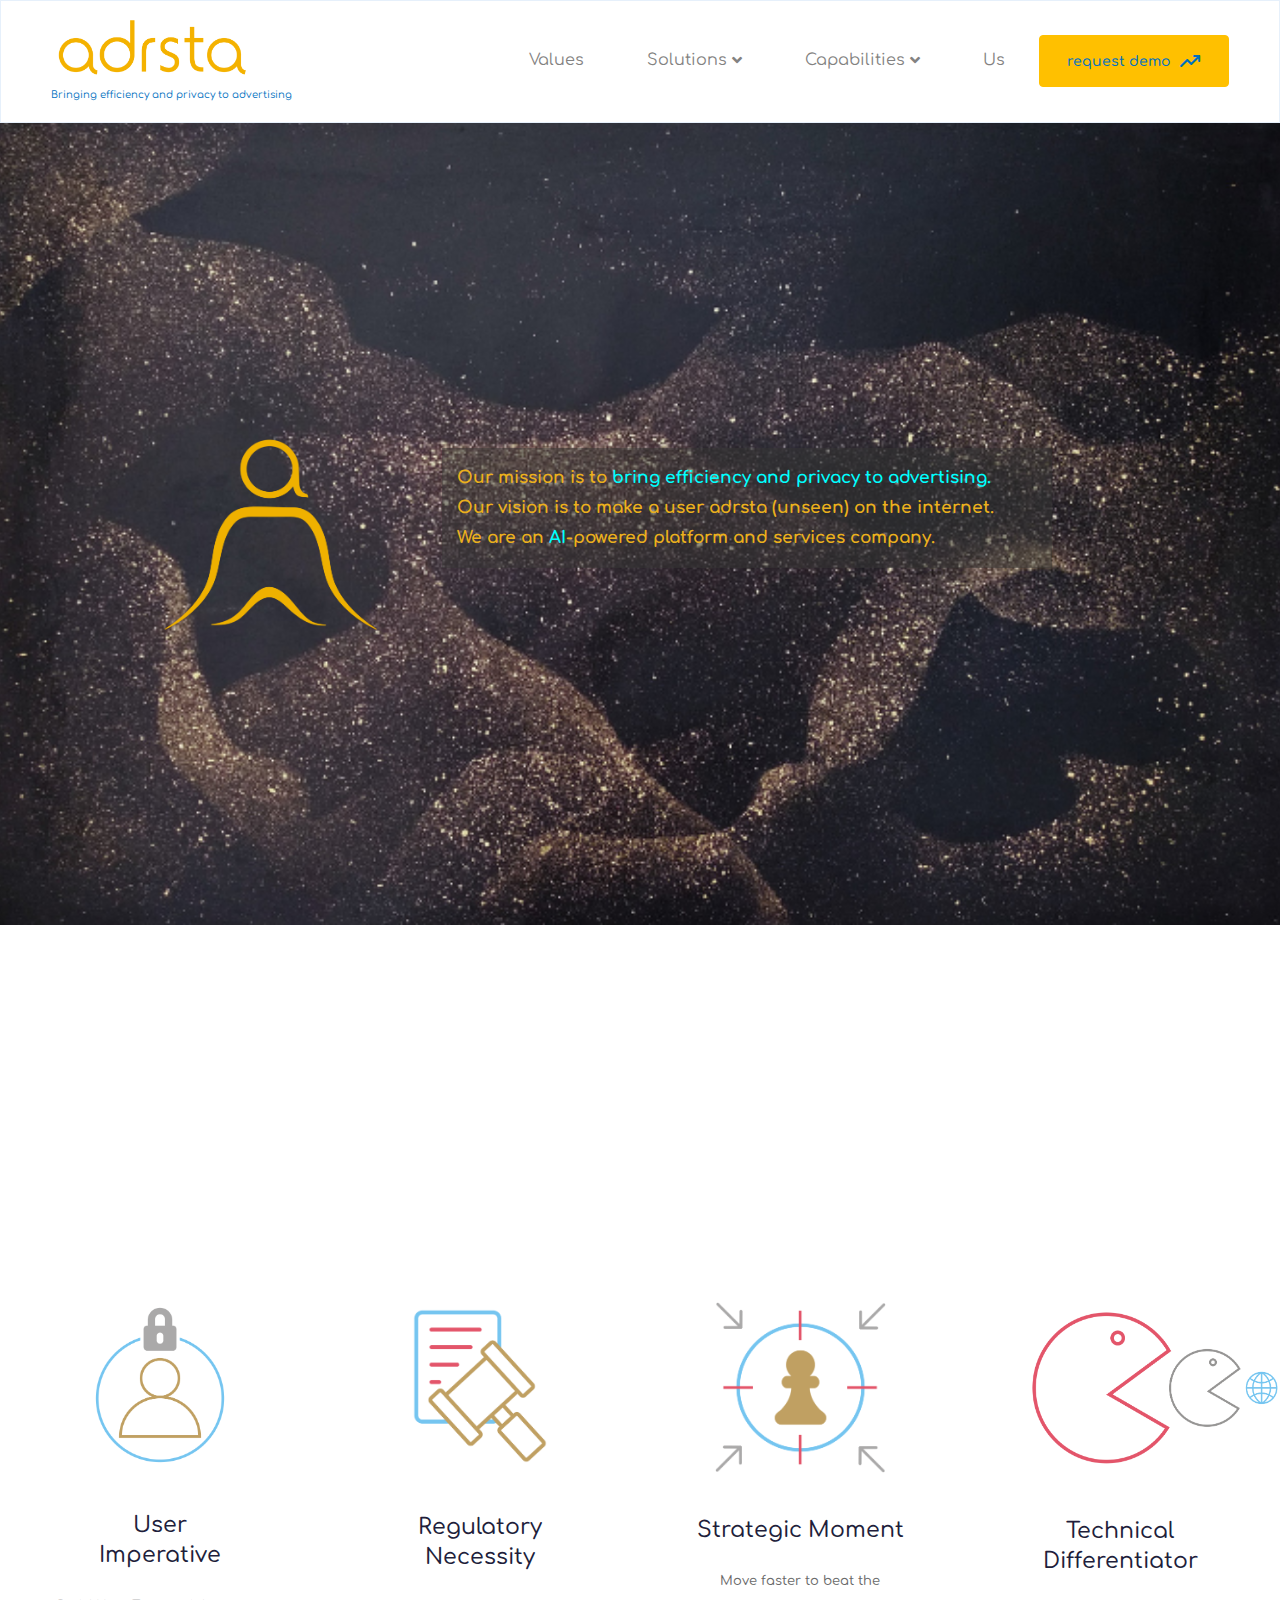
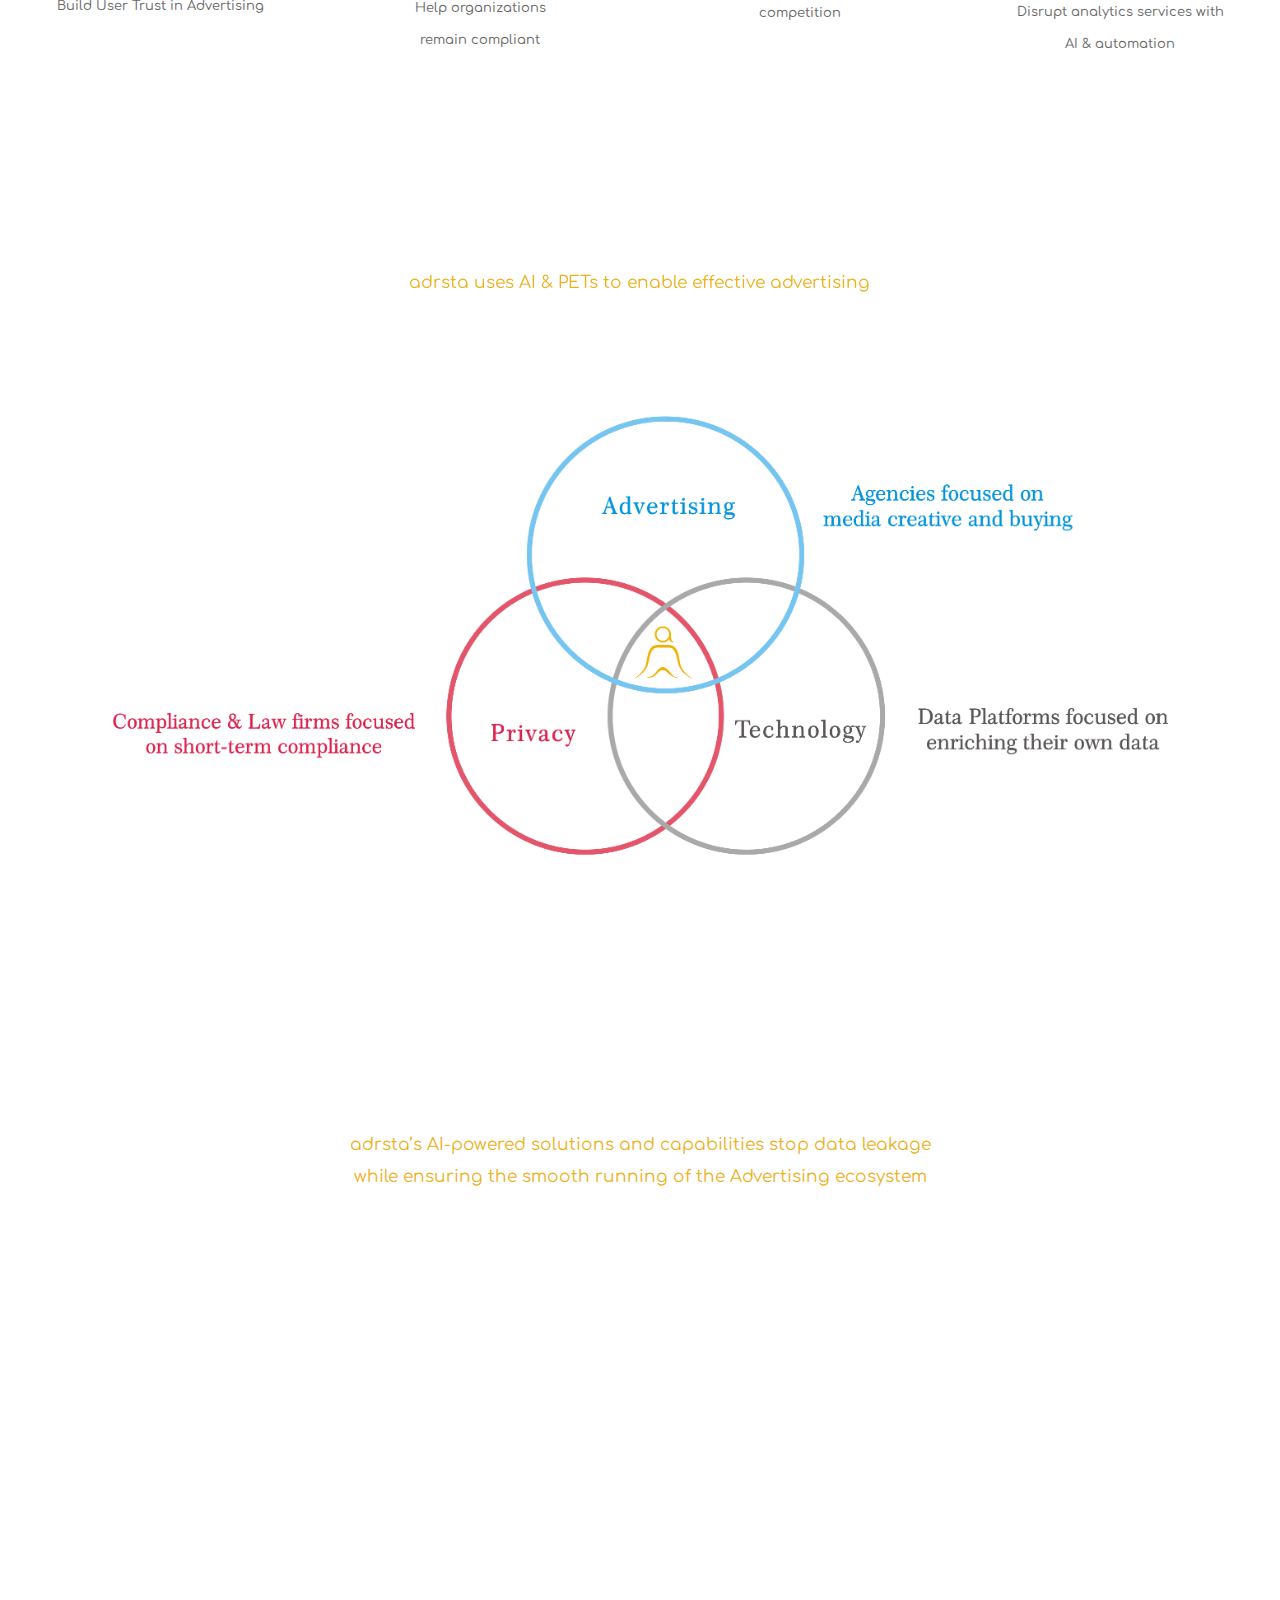
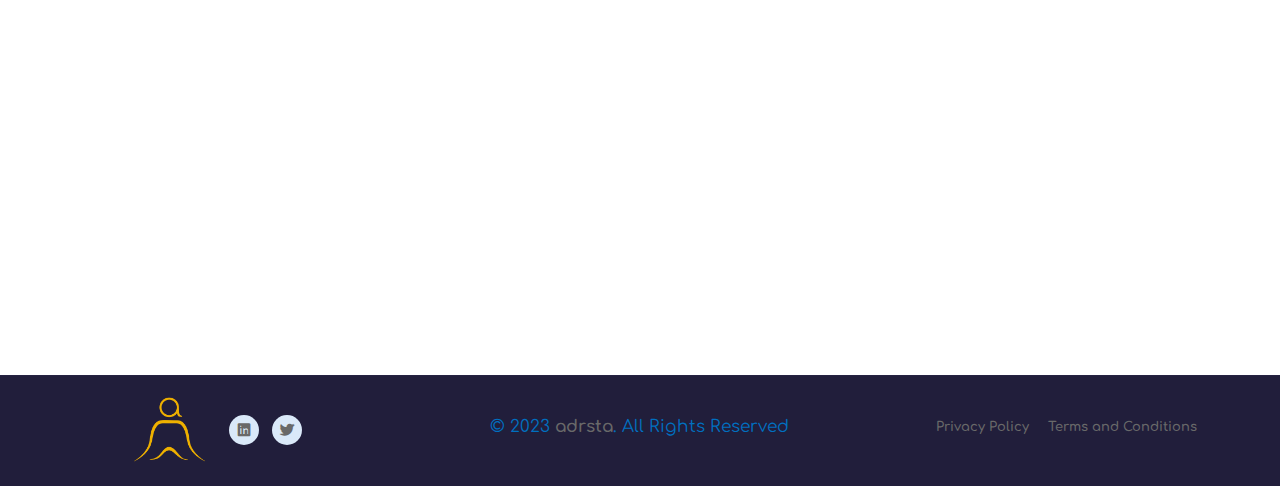
==== index.html @ adef6a10 "loader changes" ====
<!DOCTYPE html>
<html lang="en">

<head>
    <!-- ========== Meta Tags ========== -->
    <meta charset="UTF-8">
    <meta http-equiv="X-UA-Compatible" content="IE=edge">
    <meta name="viewport" content="width=device-width, initial-scale=1.0">
    <meta name="viewport" content="width=device-width, initial-scale=1.0">
    <meta name="author" content="adrsta">
    <meta name="description"
        content="Media and Privacy focused technology company - bringing efficiency and privacy to advertising.">
    <meta name="keywords"
        content="Privacy, Advertising, Technology, Data Science, Platform, Services, Regulation, Publisher, Agency, Advertiser">
    <!-- ======== Page title ============ -->
    <title>adrsta</title>
    <!-- ========== Favicon Icon ========== -->
    <link rel="shortcut icon" href="assets/images/logofav.png">

    <!-- ===========  All Stylesheet ================= -->
    <!--  Icon css plugins -->
    <link rel="stylesheet" href="assets/css/icons.css">
    <!--  animate css plugins -->
    <link rel="stylesheet" href="assets/css/animate.css">
    <!--  magnific-popup css plugins -->
    <link rel="stylesheet" href="assets/css/magnific-popup.css">
    <!--  owl carosuel css plugins -->
    <link rel="stylesheet" href="assets/css/owl.carousel.min.css">
    <!-- metis menu css file -->
    <link rel="stylesheet" href="assets/css/metismenu.css">
    <!--  owl theme css plugins -->
    <link rel="stylesheet" href="assets/css/owl.theme.css">
    <!--  Bootstrap css plugins -->
    <link rel="stylesheet" href="assets/css/bootstrap.min.css">
    <!--  aos css plugins -->
    <link rel="stylesheet" href="assets/css/aos.min.css">
    <!--  main style css file -->
    <!-- <link rel="stylesheet" href="assets/css/style.css"> -->
    <!-- template main style css file -->
    <link rel="stylesheet" href="style.css">
    <link rel="stylesheet" type="text/css" href="//fonts.googleapis.com/css?family=Comfortaa" />
    <link href='https://fonts.googleapis.com/css?family=Comfortaa' rel='stylesheet'>
</head>

<body class="body-wrapper" style="font-family: 'Comfortaa';">
    <!-- preloader -->
    <div id="preloader" class="preloader">
        <div class="animation-preloader">
            <div class="spinner">
            </div>
            <div class="txt-loading" style="font-family: 'Comfortaa';">
                <span data-text-preloader="a" class="letters-loading">
                    a
                </span>
                <span data-text-preloader="d" class="letters-loading">
                    d
                </span>
                <span data-text-preloader="r" class="letters-loading">
                    r
                </span>
                <span data-text-preloader="s" class="letters-loading">
                    s
                </span>
                <span data-text-preloader="t" class="letters-loading">
                    t
                </span>
                <span data-text-preloader="a" class="letters-loading">
                    a
                </span>
            </div>
            <p class="text-center">Loading</p>
        </div>
        <div class="loader">
            <div class="row">
                <div class="col-3 loader-section section-left">
                    <div class="bg"></div>
                </div>
                <div class="col-3 loader-section section-left">
                    <div class="bg"></div>
                </div>
                <div class="col-3 loader-section section-right">
                    <div class="bg"></div>
                </div>
                <div class="col-3 loader-section section-right">
                    <div class="bg"></div>
                </div>
            </div>
        </div>
    </div>
    <!-- welcome content start from here -->

    <header class="header-wrap header-5">


        <div class="main-header-wraper">
            <div class="container-fluid">
                <div class="row align-items-center justify-content-between">
                    <div class="header-logo">
                        <div class="logo">
                            <a href="index.html">

                                <img src="assets/images/logo_type.png" style="max-width: 200px;" alt="logo">

                            </a>
                            <p style="font-size: 10px;">Bringing efficiency and privacy to advertising</p>
                        </div>
                    </div>

                    <div class="header-right d-flex align-items-center">
                        <div class="header-menu d-none d-xl-block">
                            <div class="main-menu" style="margin-left:100px;">
                                <ul>
                                    <!-- <li><a href="#">Home </a>     -->
                                    </li>
                                    <li><a href="values.html">Values</a> </li>
                                    <!-- <li><a href="capabilities.html">Capabilities<i class="fas fa-angle-down"></i></a></li> -->
                                    <li><a href="solutions.html">Solutions<i class="fas fa-angle-down"></i></a>
                                        <ul class="sub-menu">
                                            <li><a href="solutions.html" style="text-transform: none;">adrsta One</a></li>
                                            <li><a href="solutions.html">Data Science Services</a></li>


                                        </ul>
                                    </li>
                                    <li><a href="capabilities.html">Capabilities<i class="fas fa-angle-down"></i></a>
                                        <ul class="sub-menu">
                                            <li><a href="capabilities.html#sec1">Stakeholders</a></li>
                                            <li><a href="capabilities.html#sec3">Use Cases</a></li>
                                            <li><a href="capabilities.html#sec2">consulting</a></li>

                                        </ul>
                                    </li>
                                    <li><a href="us.html">Us</a></li>
                                </ul>
                            </div>
                        </div>
                        <div class="header-btn-cta">
                            <!-- <div class="header-search">
                                <a class="search-toggle" data-selector=".header-search">
                                    <span class="fas fa-search"></span>
                                </a>

                                <form class="search-box" action="#" method="get">
                                    <div class="form-group d-flex align-items-center">
                                        <input type="search" name="s" value="" class="search-input" id="search" placeholder="Search">
                                        <button type="submit" class="search-submit"><i class="icon-search"></i></button>
                                    </div>
                                </form>
                            </div> -->
                            <a href="schedule-demo.html" class="theme-btn">Request demo<i
                                    class="icon-arrow-right-1"></i></a>
                        </div>
                        <div class="mobile-nav-bar d-block ml-3 ml-sm-4 d-xl-none">
                            <div class="mobile-nav-wrap">
                                <div id="hamburger">
                                    <i class="fal fa-bars"></i>
                                </div>
                                <!-- mobile menu - responsive menu  -->
                                <div class="mobile-nav">
                                    <button type="button" class="close-nav">
                                        <i class="fal fa-times-circle"></i>
                                    </button>
                                    <nav class="sidebar-nav">
                                        <ul class="metismenu" id="mobile-menu">
                                            <li><a href="values.html">Values</a> </li>
                                            <!-- <li><a href="capabilities.html">Capabilities<i class="fas fa-angle-down"></i></a></li> -->
                                            <li><a href="solutions.html">Solutions<i class="fas fa-angle-down"></i></a>
                                                <ul class="sub-menu">
                                                    <li><a href="solutions.html" style="text-transform: none;">adrsta One</a></li>
                                                    <li><a href="solutions.html">Data Science Services</a></li>


                                                </ul>
                                            </li>
                                            <li><a href="capabilities.html">Capabilities<i
                                                        class="fas fa-angle-down"></i></a>
                                                <ul class="sub-menu">
                                                    <li><a href="capabilities.html#sec1">Stakeholders</a></li>
                                                    <li><a href="capabilities.html#sec3">Use Cases</a></li>
                                                    <li><a href="capabilities.html#sec2">consulting</a></li>

                                                </ul>
                                            </li>
                                            <li><a href="us.html">Us</a></li>
                                        </ul>
                                    </nav>

                                    <div class="action-bar">
                                        <a href="mailto:support@adrsta.ai"><i
                                                class="fal fa-envelope-open-text"></i>support@adrsta.ai</a>
                                        <a href="schedule-demo.html" class="theme-btn"
                                            style="background-color: #ecb11c; color: #0070c0;">Request Demo <i
                                                class="icon-arrow-right-1"></i></a>
                                    </div>
                                </div>
                            </div>
                            <div class="overlay"></div>
                        </div>
                    </div>
                </div>
            </div>
        </div>
    </header>

    <div class="header-gutter"></div>

    <section class="bg-cover" style="background-image: url('assets/images/ad001.png');height: 90%;margin-top: -30px;">
        <div class="container">
            <div class="row align-items-center">
                <div class="col-md-6 col-lg-3 offset-lg-1  col-sm-6" style="margin-top: 25% ;">
                    <div class="banner-content">
                        <div class="icon">
                            <img src="./assets/images/logo.png" style="max-width: 300px;" alt>
                        </div>

                    </div>
                </div>
                <div class="col-md-6 col-lg-6 col-sm-6" style="margin-top: 20% ;">
                    <div class="content"
                        style="background-color: rgba(55, 55, 52, 0.495); padding: 15px; text-align: left;">

                        <h3 style="color: #ecb11c; font-size:100%;"> Our mission is to <span style="color: aqua;">bring
                                efficiency and privacy to advertising.</span> </h3>

                        <h3 style="color: #ecb11c; font-size: 100%;"> Our vision is to make a user adrsta (unseen) on
                            the internet.</h3>

                        <h3 style="color: #ecb11c; font-size:100%;">We are an <span
                                style="color: aqua;">AI</span>-powered platform and services company.
                            <!-- <a href="values.html" style="color: aqua;">...</a> -->
                        </h3>
                    </div>

                </div>
            </div>
        </div>
        <!-- <div class="dots-element">
            <img src="./assets/img/home5/dots_01.svg" alt>
        </div>
        <div class="banner-element ">
            <img src="./assets/img/home5/object_01.svg" alt>
        </div>
        <div class="banner-element-2">
            <img src="./assets/img/home5/banner_02.svg" alt>
        </div> -->
    </section>

    <!-- <div class="client-brand-logo-wrap adrsta-landing-page  section-padding-3 bg-white">
        <div class="container">
            <div class="brand-carousel-active d-flex justify-content-between owl-carousel">
                <div class="single-client">
                    <img src="assets/img/brand/4.png" alt>
                </div>
                <div class="single-client">
                    <img src="assets/img/brand/b4.png" alt>
                </div>
                <div class="single-client">
                    <img src="assets/img/brand/2.png" alt>
                </div>
                <div class="single-client">
                    <img src="assets/img/brand/1.png" alt>
                </div>
                <div class="single-client">
                    <img src="assets/img/brand/3.png" alt>
                </div>
            </div>
        </div>
    </div> -->



    <section class="analytics-wrapper section-padding-3 bg-center bg-cover   ;">
        <div class="container">
            <div class="row">
                <div class="col-12 col-xl-8 col-md-10 offset-md-2 text-center">
                    <div class="section__title_3 mb-60" data-aos="fade-up" data-aos-delay="100  ">
                        <!-- <h6><img src="./assets/img/home5/bage.svg" alt>Our Services</h6> -->
                        <h2 style="color: #808080;">What motivated us to build adrsta</h2>
                        <p style="padding-top: 20px; color: #808080;"> Societal consciousness of Privacy has reached an
                            inflection point after the last 20 years of bottomless data hoarding. Privacy
                            laws and Technology platforms are just beginning to catch up to users’ demands
                            for greater data transparency, control, and autonomy. AI & automation have started to eat
                            ‘rinse & repeat’ data science services</p>
                    </div>
                </div>
            </div>
            <div class="row">
                <div class="col-lg-3 col-md-6 mt-30">
                    <div class="service-element text-center">
                        <div class="icon">
                            <img src="./assets/images/16.png" style="max-width: 180px; height: 190px; " class="p-2" alt>
                        </div>
                        <h4 style="font-size: 22px;">User<br />
                            Imperative</h4>
                        <p style="font-size:13px">Build User Trust in Advertising</p>
                        <!-- <a href="#" class="theme-btn">Read More <i class="far fa-long-arrow-right"></i></a> -->
                    </div>
                </div>
                <div class="col-lg-3 col-md-6 mt-30">
                    <div class="service-element text-center">
                        <div class="icon">
                            <img src="./assets/images/14.png" style="max-width: 190px;height: 192px;" class="p-2" alt>
                        </div>
                        <h4 style="font-size: 22px;">Regulatory
                            Necessity</h4>
                        <p style="font-size:13px">Help organizations <br />remain compliant </p>
                        <!-- <a href="#" class="theme-btn">Read More <i class="far fa-long-arrow-right"></i></a> -->
                    </div>
                </div>
                <div class="col-lg-3 col-md-6 mt-30">
                    <div class="service-element text-center">
                        <div class="icon">
                            <img src="./assets/images/15.png" style="max-width: 220px;height: 195px;" alt>
                        </div>
                        <h4 style="font-size: 22px;">Strategic Moment</h4>
                        <p style="font-size:13px">Move faster to beat the competition<br /> </p>
                        <!-- <a href="#" class="theme-btn">Read More <i class="far fa-long-arrow-right"></i></a> -->
                    </div>
                </div>
                <div class="col-lg-3 col-md-6 mt-30">
                    <div class="service-element text-center">
                        <div class="icon">
                            <img src="./assets/images/18.png" style="max-width: 280px;height: 196px;" alt>
                        </div>
                        <h4 style="font-size: 22px;">Technical Differentiator</h4>
                        <p style="font-size:13px">Disrupt analytics services with AI & automation<br /> </p>
                        <!-- <a href="#" class="theme-btn">Read More <i class="far fa-long-arrow-right"></i></a> -->
                    </div>
                </div>
            </div>
        </div>
    </section>

    <section class="analytics-wrapper section-padding-3 bg-center bg-cover">
        <div class="container">
            <div class="row">
                <div class="col-12 col-lg-6 col-xl-6 col-md-6 offset-md-2 offset-lg-3 text-center">
                    <div class="section__title_3 " data-aos="fade-up" data-aos-delay="100">

                        <h2 style="color: #808080;"> Why adrsta </h2>
                    </div>
                </div>
                <div class=" offset-md-2 col-lg-8 text-center">

                    <p style="padding: 20px; color:#ecb11c; ">adrsta uses AI & PETs to enable effective
                            advertising</p>
                </div>
            </div>

            <div class="row">

                <div class="col-lg-12 col-md-12">

                    <img src="./assets/images/in001.png" alt>


                </div>
            </div>
            <div class="row">
                <div class="col-12 col-xl-6 col-md-6 offset-md-3 text-center">
                    <div class="section-title section__title_3 mb-30" data-aos="fade-up" data-aos-delay="100">

                        <!-- <h3>adrsta uses scientific and practical privacy-preserving
                            technologies to target audiences, optimize activation, and
                            measure performance</h3> -->
                    </div>
                </div>
            </div>
        </div>
    </section>

    <section class="analytics-wrapper section-padding-3 bg-center bg-cover">
        <div class="container">
            <div class="row">
                <div class="col-12 col-xl-6 col-md-6 offset-md-3 text-center">
                    <div class="section__title_3 " data-aos="fade-up" data-aos-delay="100">
                        <h2 style="color: #808080;">4Ps of Ad-Tech</h2>


                    </div>
                    <p style="padding-top: 20px; color:#ecb11c; ">adrsta’s AI-powered solutions and capabilities stop
                        data leakage while ensuring the smooth running of the Advertising ecosystem</p>
                </div>
            </div>
            <div class="row">

                <div class="col-lg-12 col-md-12 mt-30" data-aos="fade-up" data-aos-delay="200">
                    <!-- <div class="service-element"> -->
                    <div class="icon text-center">
                        <img src="./assets/images/2.png" alt>
                    </div>

                    <!-- </div> -->
                </div>
            </div>
        </div>
    </section>


    <section class="analytics-wrapper section-padding-3 bg-center bg-cover"></section>


    <footer class="footer-4 footer-wrap">


        <div class="footer-bottom">
            <div class="container text-center">
                <div class="footer-bottom-content row">
                    <div class="social-link col-lg-4 col-sm-6 col-md-4">
                        <img src="assets/images/logo.png" style="max-width: 100px;" alt="logo">

                        <a href="https://www.linkedin.com/company/adrsta"><i class="fab fa-linkedin"></i></a>
                        <a href="https://twitter.com/adrstaai?s=11"><i class="fab fa-twitter"></i></a>
                    </div>
                    <div class="col-lg-4 col-sm-6 col-md-4" style="text-align: center; padding: 15px;">
                        © 2023 <a href="index.html">adrsta</a>. All Rights Reserved

                    </div>
                    <div class=" justify-content-center col-lg-4 col-sm-6 col-md-4"
                        style="text-align: center; padding-top: 15px;">

                        <a style="font-size: small;" href="privacy.html">Privacy Policy </a> <a
                            href="terms-and-conditions.html" style="font-size: small; padding-left: 19px;"> Terms and
                            Conditions</a>
                    </div>
                </div>
            </div>
        </div>
    </footer>

    <!--  ALl JS Plugins
    ====================================== -->
    <script src="assets/js/jquery.min.js"></script>
    <script src="assets/js/modernizr.min.js"></script>
    <script src="assets/js/jquery.easing.js"></script>
    <script src="assets/js/popper.min.js"></script>
    <script src="assets/js/bootstrap.min.js"></script>
    <script src="assets/js/isotope.pkgd.min.js"></script>
    <script src="assets/js/imageload.min.js"></script>
    <script src="assets/js/scrollUp.min.js"></script>
    <script src="assets/js/owl.carousel.min.js"></script>
    <script src="assets/js/magnific-popup.min.js"></script>
    <script src="assets/js/easypiechart.min.js"></script>
    <script src="assets/js/counterup.min.js"></script>
    <script src="assets/js/wow.min.js"></script>
    <script src="assets/js/metismenu.js"></script>
    <script src="assets/js/timeline.min.js"></script>
    <script src="assets/js/ajax-mail.js"></script>
    <script src="assets/js/aos.min.js"></script>
    <script src="assets/js/active.js"></script>

</body>

</html>
---- assets/css/metismenu.css ----
/*
 * metismenu - v2.7.2
 * A jQuery menu plugin
 * https://github.com/onokumus/metismenu#readme
 *
 * Made by Osman Nuri Okumus <onokumus@gmail.com> (https://github.com/onokumus)
 * Under MIT License
 */

.metismenu .arrow {
  float: right;
  line-height: 1.42857;
}
*[dir="rtl"] .metismenu .arrow {
  float: left;
}

/*
 * Require Bootstrap 3.x
 * https://github.com/twbs/bootstrap
*/

.metismenu .glyphicon.arrow:before {
  content: "\e079";
}
.metismenu .active > a > .glyphicon.arrow:before {
  content: "\e114";
}

/*
 * Require Font-Awesome
 * http://fortawesome.github.io/Font-Awesome/
*/

.metismenu .fa.arrow:before {
  content: "\f104";
}
.metismenu .active > a > .fa.arrow:before {
  content: "\f107";
}

/*
 * Require Ionicons
 * http://ionicons.com/
*/

.metismenu .ion.arrow:before {
  content: "\f3d2"
}
.metismenu .active > a > .ion.arrow:before {
  content: "\f3d0";
}
.metismenu .plus-times {
  float: right;
}
*[dir="rtl"] .metismenu .plus-times {
  float: left;
}
.metismenu .fa.plus-times:before {
  content: "\f067";
}
.metismenu .active > a > .fa.plus-times {
  -webkit-transform: rotate(45deg);
      -ms-transform: rotate(45deg);
       -o-transform: rotate(45deg);
          transform: rotate(45deg);
}
.metismenu .plus-minus {
  float: right;
}
*[dir="rtl"] .metismenu .plus-minus {
  float: left;
}
.metismenu .fa.plus-minus:before {
  content: "\f067";
}
.metismenu .active > a > .fa.plus-minus:before {
  content: "\f068";
}
.metismenu .collapse {
  display: none;
}
.metismenu .collapse.in {
  display: block;
}
.metismenu .collapsing {
  position: relative;
  height: 0;
  overflow: hidden;
  -webkit-transition-timing-function: ease;
       -o-transition-timing-function: ease;
          transition-timing-function: ease;
  -webkit-transition-duration: .35s;
       -o-transition-duration: .35s;
          transition-duration: .35s;
  -webkit-transition-property: height, visibility;
  -o-transition-property: height, visibility;
  transition-property: height, visibility;
}

.metismenu .has-arrow {
  position: relative;
}

.metismenu .has-arrow::after {
  position: absolute;
  content: '';
  width: .5em;
  height: .5em;
  border-width: 1px 0 0 1px;
  border-style: solid;
  border-color: initial;
  right: 1em;
  -webkit-transform: rotate(-45deg) translate(0, -50%);
      -ms-transform: rotate(-45deg) translate(0, -50%);
       -o-transform: rotate(-45deg) translate(0, -50%);
          transform: rotate(-45deg) translate(0, -50%);
  -webkit-transform-origin: top;
      -ms-transform-origin: top;
       -o-transform-origin: top;
          transform-origin: top;
  top: 50%;
  -webkit-transition: all .3s ease-out;
  -o-transition: all .3s ease-out;
  transition: all .3s ease-out;
}

*[dir="rtl"] .metismenu .has-arrow::after {
  right: auto;
  left: 1em;
  -webkit-transform: rotate(135deg) translate(0, -50%);
      -ms-transform: rotate(135deg) translate(0, -50%);
       -o-transform: rotate(135deg) translate(0, -50%);
          transform: rotate(135deg) translate(0, -50%);
}

.metismenu .active > .has-arrow::after,
.metismenu .has-arrow[aria-expanded="true"]::after {
  -webkit-transform: rotate(-135deg) translate(0, -50%);
      -ms-transform: rotate(-135deg) translate(0, -50%);
       -o-transform: rotate(-135deg) translate(0, -50%);
          transform: rotate(-135deg) translate(0, -50%);
}
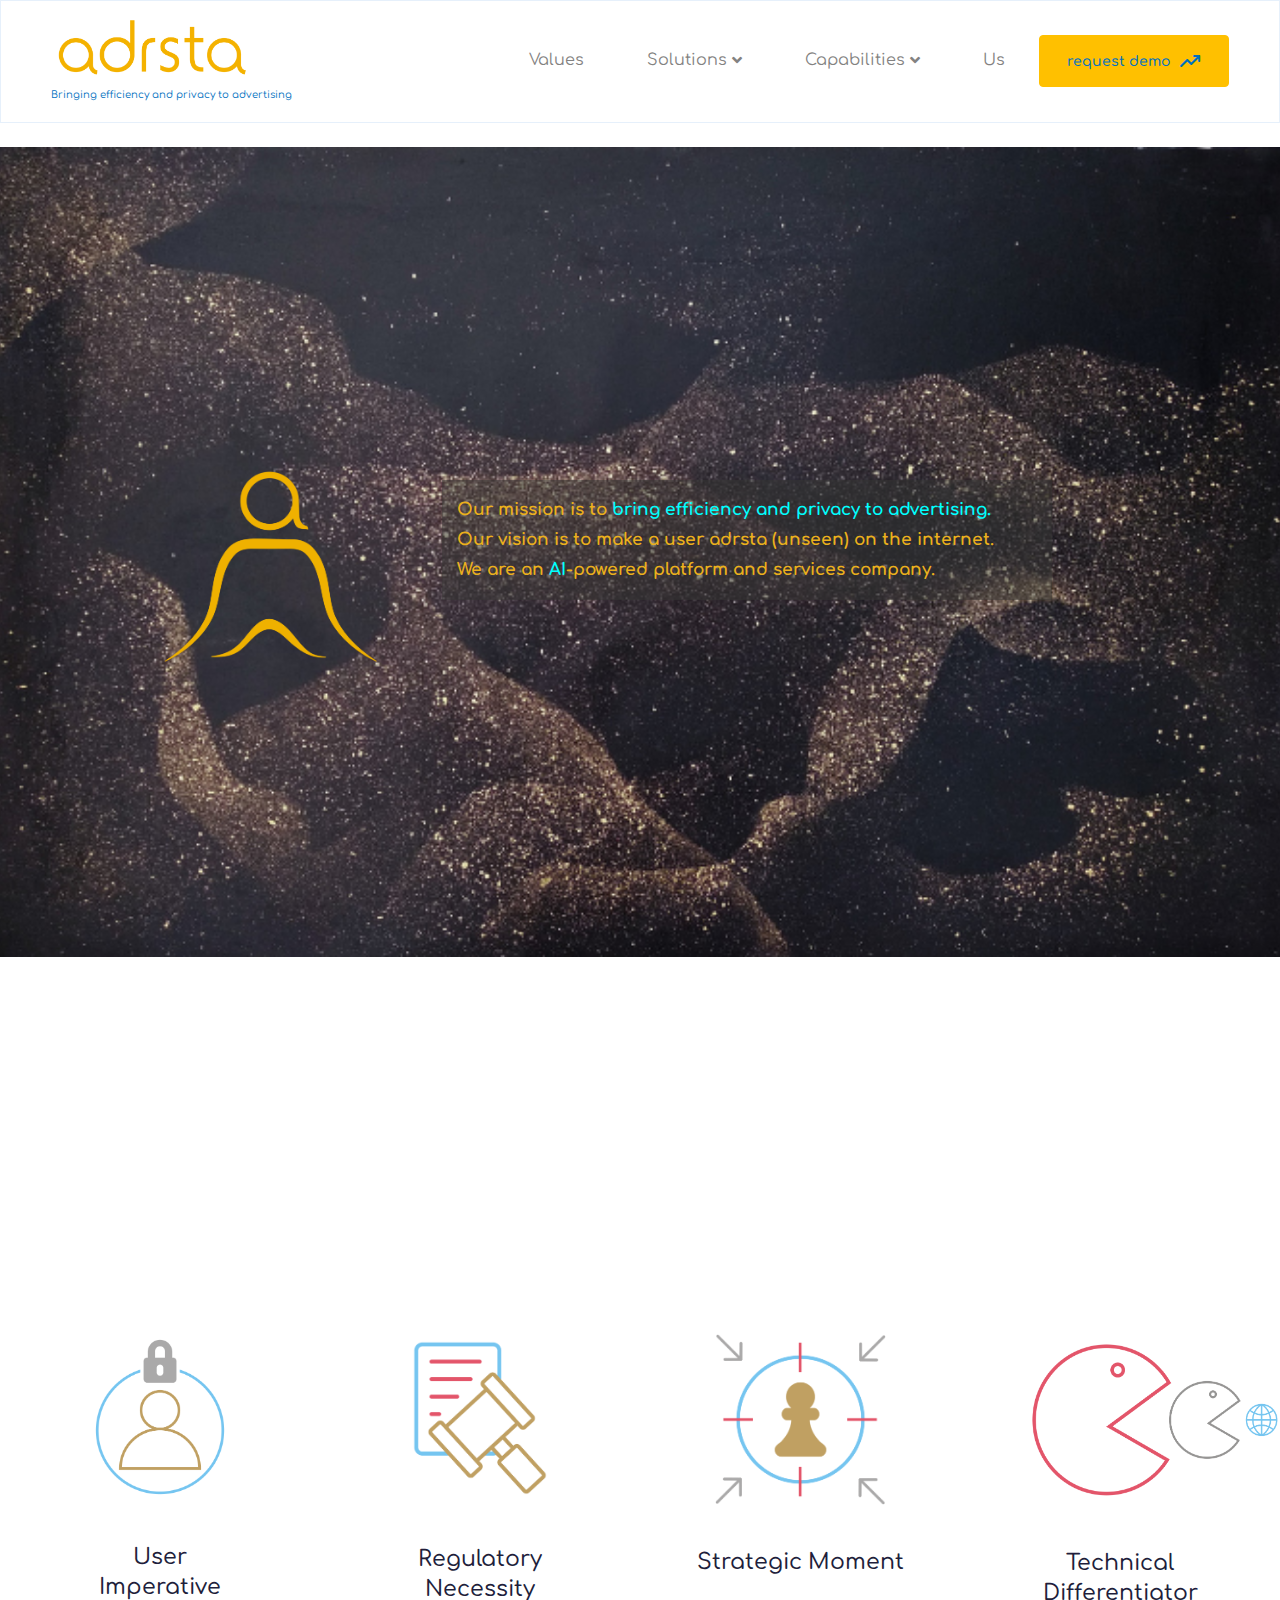
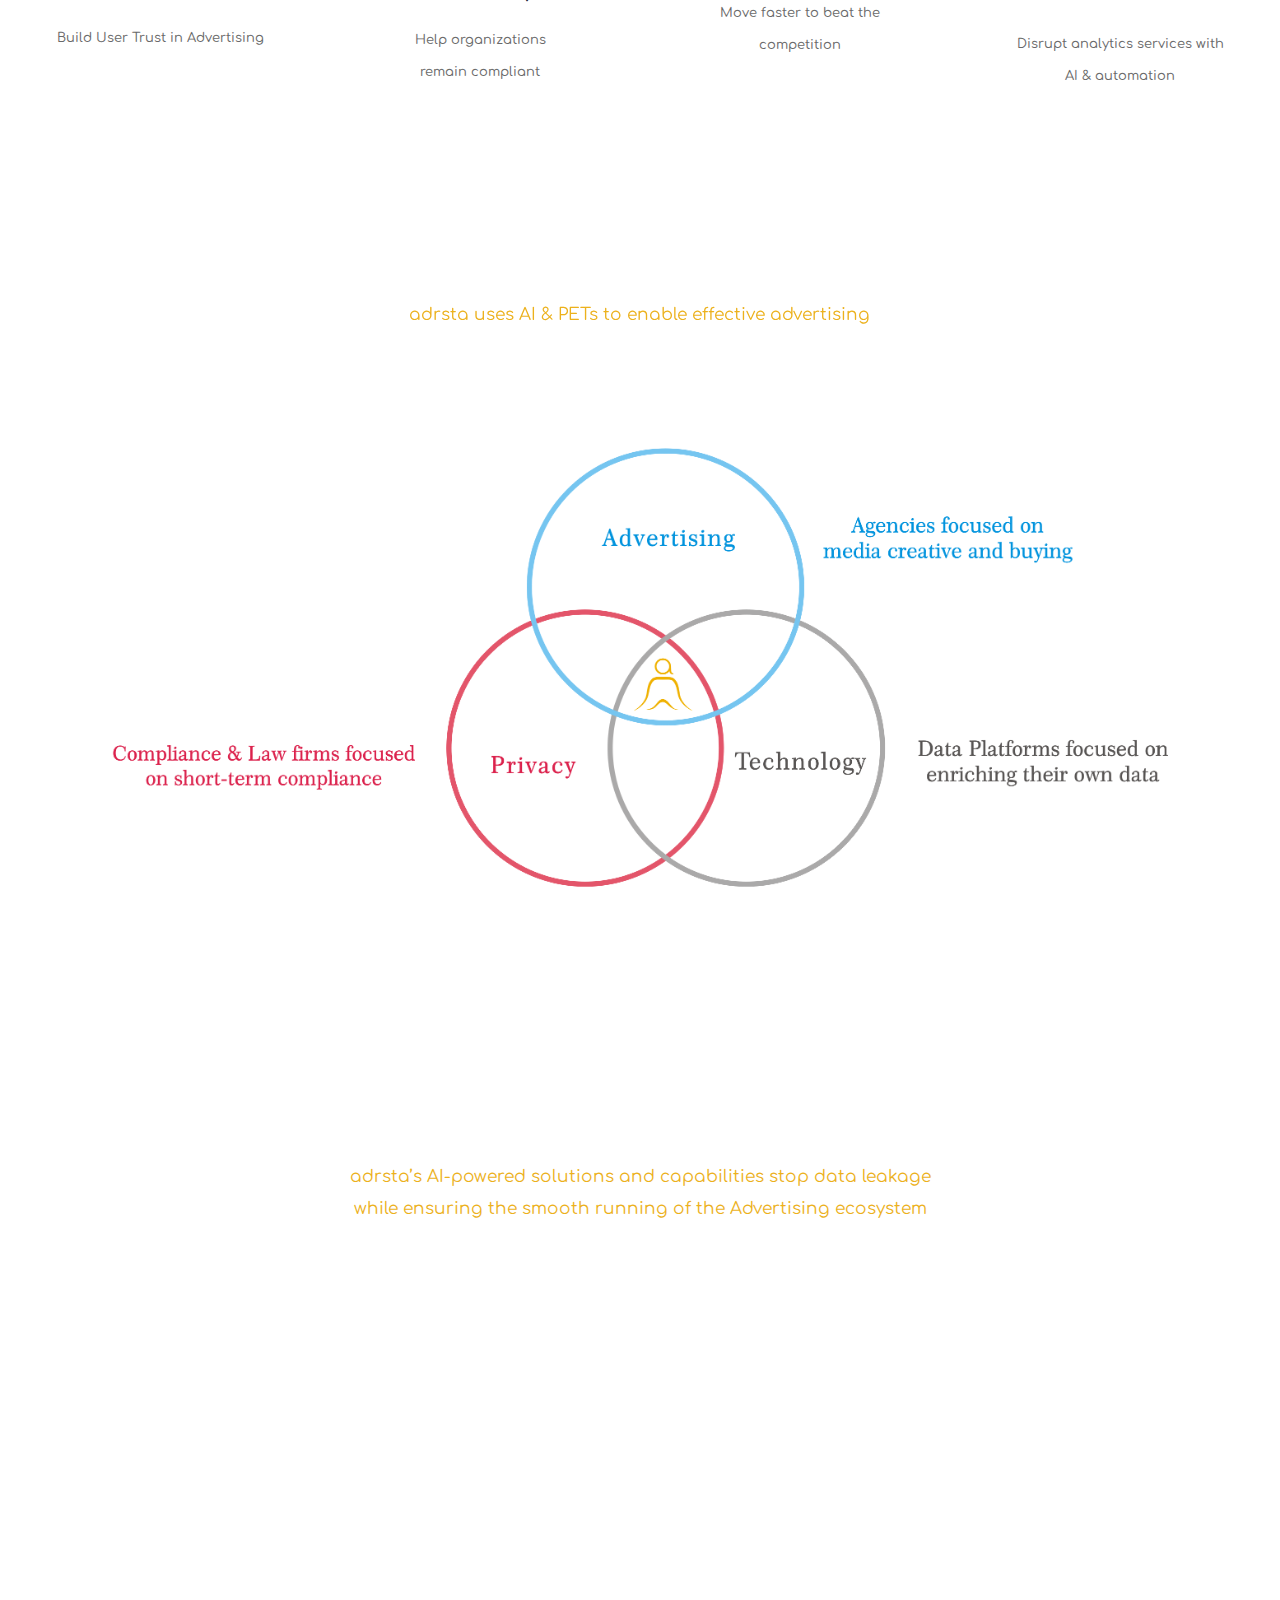
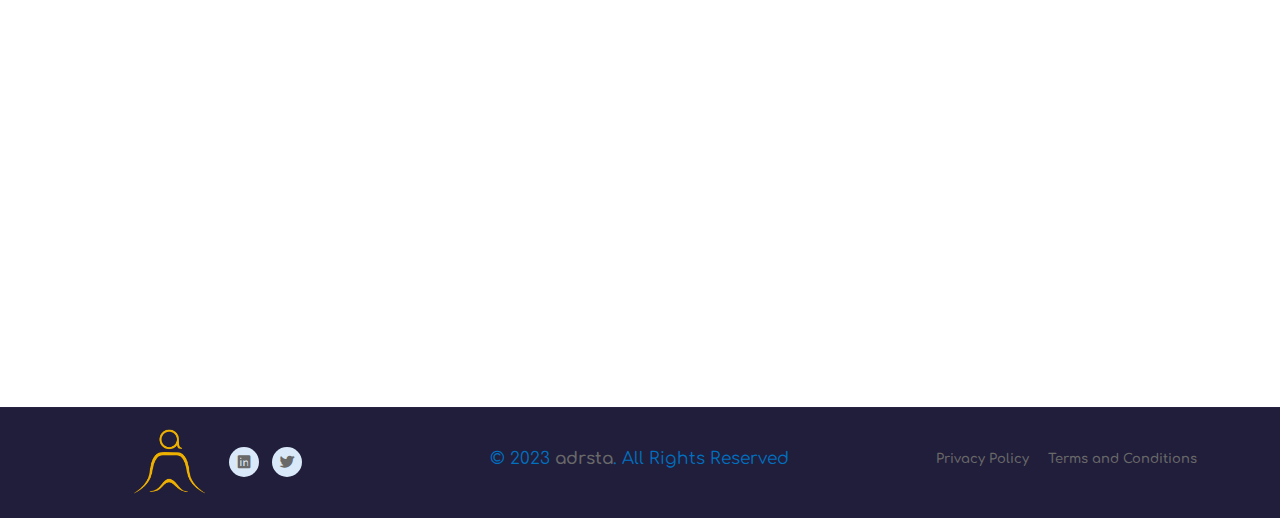
==== commit 802e897e: "Update index.html" ====
--- a/index.html
+++ b/index.html
@@ -2,6 +2,15 @@
 <html lang="en">
 
 <head>
+    <<!-- Google tag (gtag.js) -->
+<script async src="https://www.googletagmanager.com/gtag/js?id=G-08HSHMQTD4"></script>
+<script>
+  window.dataLayer = window.dataLayer || [];
+  function gtag(){dataLayer.push(arguments);}
+  gtag('js', new Date());
+
+  gtag('config', 'G-08HSHMQTD4');
+</script>>
     <!-- ========== Meta Tags ========== -->
     <meta charset="UTF-8">
     <meta http-equiv="X-UA-Compatible" content="IE=edge">
@@ -451,4 +460,4 @@
 
 </body>
 
-</html>+</html>
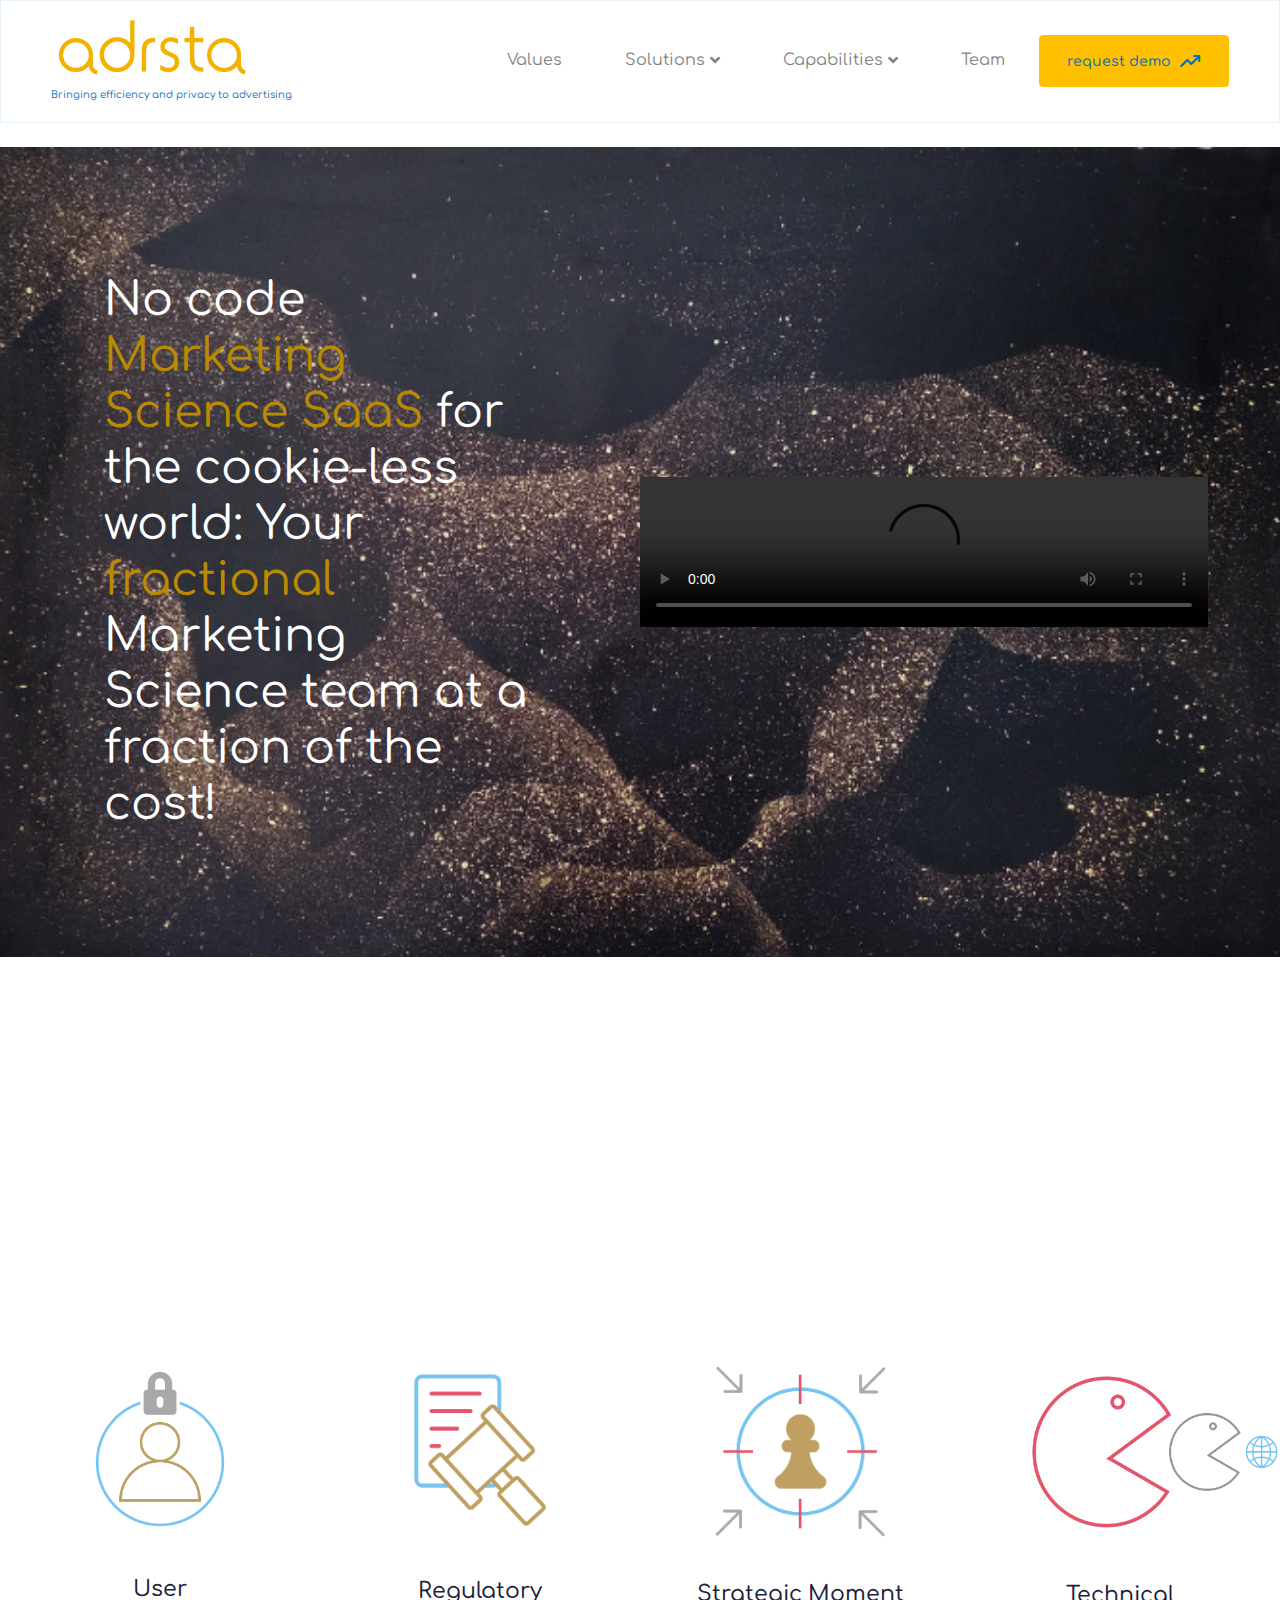
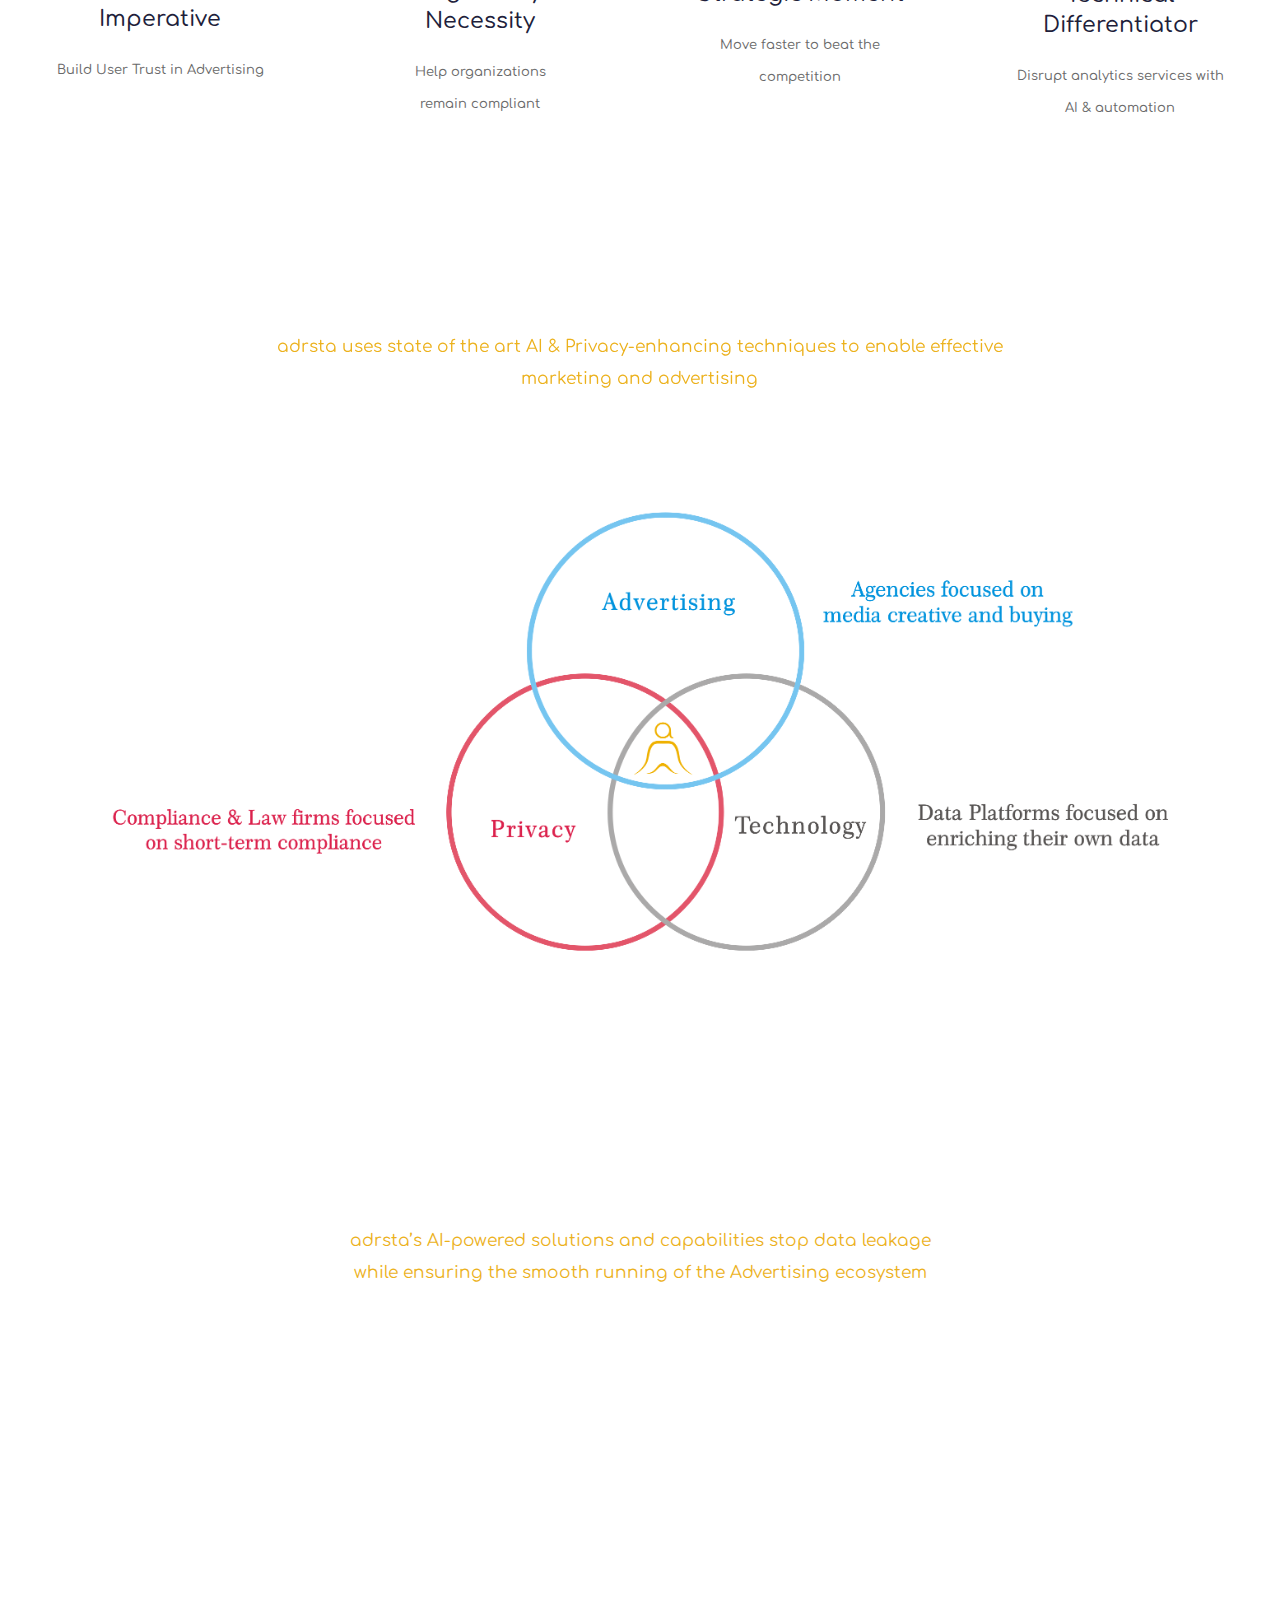
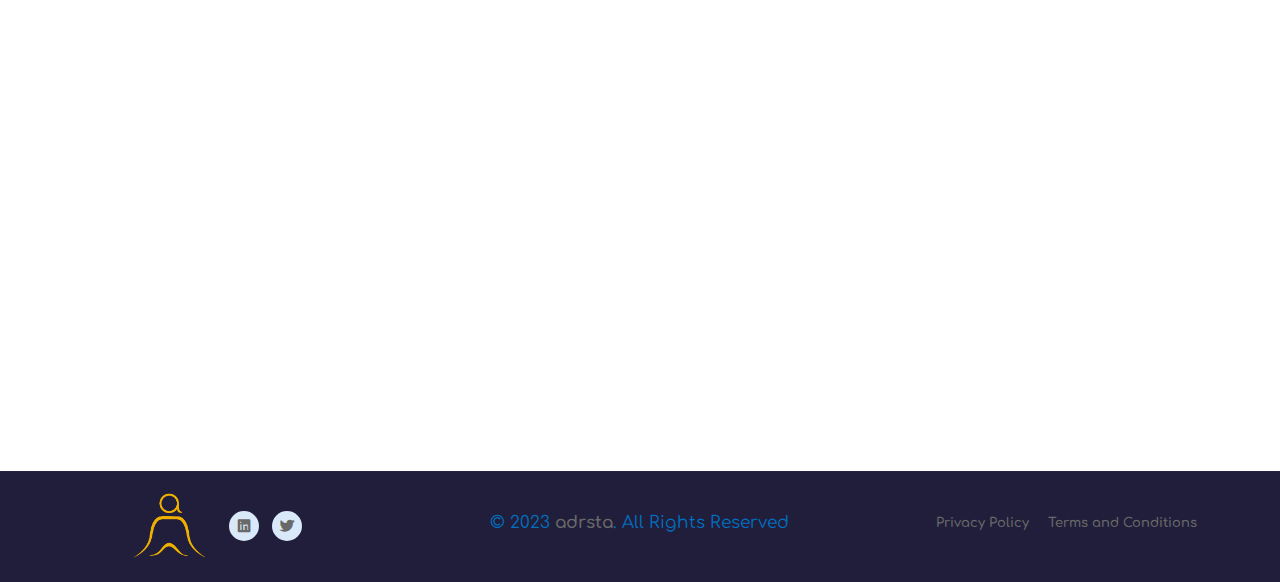
==== commit e682ba83: "Pratik | 11 jan | Added logos and some text changes" ====
--- a/index.html
+++ b/index.html
@@ -3,14 +3,19 @@
 
 <head>
     <<!-- Google tag (gtag.js) -->
-<script async src="https://www.googletagmanager.com/gtag/js?id=G-08HSHMQTD4"></script>
-<script>
-  window.dataLayer = window.dataLayer || [];
-  function gtag(){dataLayer.push(arguments);}
-  gtag('js', new Date());
-
-  gtag('config', 'G-08HSHMQTD4');
-</script>>
+    <script async src="https://www.googletagmanager.com/gtag/js?id=G-08HSHMQTD4"></script>
+    <script>
+        window.dataLayer = window.dataLayer || [];
+
+        function gtag() {
+            dataLayer.push(arguments);
+        }
+
+        gtag('js', new Date());
+
+        gtag('config', 'G-08HSHMQTD4');
+    </script>
+    >
     <!-- ========== Meta Tags ========== -->
     <meta charset="UTF-8">
     <meta http-equiv="X-UA-Compatible" content="IE=edge">
@@ -18,9 +23,9 @@
     <meta name="viewport" content="width=device-width, initial-scale=1.0">
     <meta name="author" content="adrsta">
     <meta name="description"
-        content="Media and Privacy focused technology company - bringing efficiency and privacy to advertising.">
+          content="Media and Privacy focused technology company - bringing efficiency and privacy to advertising.">
     <meta name="keywords"
-        content="Privacy, Advertising, Technology, Data Science, Platform, Services, Regulation, Publisher, Agency, Advertiser">
+          content="Privacy, Advertising, Technology, Data Science, Platform, Services, Regulation, Publisher, Agency, Advertiser">
     <!-- ======== Page title ============ -->
     <title>adrsta</title>
     <!-- ========== Favicon Icon ========== -->
@@ -47,416 +52,442 @@
     <!-- <link rel="stylesheet" href="assets/css/style.css"> -->
     <!-- template main style css file -->
     <link rel="stylesheet" href="style.css">
-    <link rel="stylesheet" type="text/css" href="//fonts.googleapis.com/css?family=Comfortaa" />
+    <link rel="stylesheet" type="text/css" href="//fonts.googleapis.com/css?family=Comfortaa"/>
     <link href='https://fonts.googleapis.com/css?family=Comfortaa' rel='stylesheet'>
 </head>
 
 <body class="body-wrapper" style="font-family: 'Comfortaa';">
-    <!-- preloader -->
-    <div id="preloader" class="preloader">
-        <div class="animation-preloader">
-            <div class="spinner">
-            </div>
-            <div class="txt-loading" style="font-family: 'Comfortaa';">
+<!-- preloader -->
+<div id="preloader" class="preloader">
+    <div class="animation-preloader">
+        <div class="spinner">
+        </div>
+        <div class="txt-loading" style="font-family: 'Comfortaa';">
                 <span data-text-preloader="a" class="letters-loading">
                     a
                 </span>
-                <span data-text-preloader="d" class="letters-loading">
+            <span data-text-preloader="d" class="letters-loading">
                     d
                 </span>
-                <span data-text-preloader="r" class="letters-loading">
+            <span data-text-preloader="r" class="letters-loading">
                     r
                 </span>
-                <span data-text-preloader="s" class="letters-loading">
+            <span data-text-preloader="s" class="letters-loading">
                     s
                 </span>
-                <span data-text-preloader="t" class="letters-loading">
+            <span data-text-preloader="t" class="letters-loading">
                     t
                 </span>
-                <span data-text-preloader="a" class="letters-loading">
+            <span data-text-preloader="a" class="letters-loading">
                     a
                 </span>
-            </div>
-            <p class="text-center">Loading</p>
-        </div>
-        <div class="loader">
-            <div class="row">
-                <div class="col-3 loader-section section-left">
-                    <div class="bg"></div>
-                </div>
-                <div class="col-3 loader-section section-left">
-                    <div class="bg"></div>
-                </div>
-                <div class="col-3 loader-section section-right">
-                    <div class="bg"></div>
-                </div>
-                <div class="col-3 loader-section section-right">
-                    <div class="bg"></div>
-                </div>
-            </div>
-        </div>
-    </div>
-    <!-- welcome content start from here -->
-
-    <header class="header-wrap header-5">
-
-
-        <div class="main-header-wraper">
-            <div class="container-fluid">
-                <div class="row align-items-center justify-content-between">
-                    <div class="header-logo">
-                        <div class="logo">
-                            <a href="index.html">
-
-                                <img src="assets/images/logo_type.png" style="max-width: 200px;" alt="logo">
-
+        </div>
+        <p class="text-center">Loading</p>
+    </div>
+    <div class="loader">
+        <div class="row">
+            <div class="col-3 loader-section section-left">
+                <div class="bg"></div>
+            </div>
+            <div class="col-3 loader-section section-left">
+                <div class="bg"></div>
+            </div>
+            <div class="col-3 loader-section section-right">
+                <div class="bg"></div>
+            </div>
+            <div class="col-3 loader-section section-right">
+                <div class="bg"></div>
+            </div>
+        </div>
+    </div>
+</div>
+<!-- welcome content start from here -->
+
+<header class="header-wrap header-5">
+
+
+    <div class="main-header-wraper">
+        <div class="container-fluid">
+            <div class="row align-items-center justify-content-between">
+                <div class="header-logo">
+                    <div class="logo">
+                        <a href="index.html">
+
+                            <img src="assets/images/logo_type.png" style="max-width: 200px;" alt="logo">
+
+                        </a>
+                        <p style="font-size: 10px;">Bringing efficiency and privacy to advertising</p>
+                    </div>
+                </div>
+
+                <div class="header-right d-flex align-items-center">
+                    <div class="header-menu d-none d-xl-block">
+                        <div class="main-menu" style="margin-left:100px;">
+                            <ul>
+                                <!-- <li><a href="#">Home </a>     -->
+                                </li>
+                                <li><a href="values.html">Values</a></li>
+                                <!-- <li><a href="capabilities.html">Capabilities<i class="fas fa-angle-down"></i></a></li> -->
+                                <li><a href="solutions.html">Solutions<i class="fas fa-angle-down"></i></a>
+                                    <ul class="sub-menu">
+                                        <li><a href="solutions.html" style="text-transform: none;">adrsta One</a></li>
+                                        <li><a href="solutions.html">Data Science Services</a></li>
+
+
+                                    </ul>
+                                </li>
+                                <li><a href="capabilities.html">Capabilities<i class="fas fa-angle-down"></i></a>
+                                    <ul class="sub-menu">
+                                        <li><a href="capabilities.html#sec1">Stakeholders</a></li>
+                                        <li><a href="capabilities.html#sec3">Use Cases</a></li>
+                                        <li><a href="capabilities.html#sec2">consulting</a></li>
+
+                                    </ul>
+                                </li>
+                                <li><a href="us.html">Team</a></li>
+                            </ul>
+                        </div>
+                    </div>
+                    <div class="header-btn-cta">
+                        <!-- <div class="header-search">
+                            <a class="search-toggle" data-selector=".header-search">
+                                <span class="fas fa-search"></span>
                             </a>
-                            <p style="font-size: 10px;">Bringing efficiency and privacy to advertising</p>
-                        </div>
-                    </div>
-
-                    <div class="header-right d-flex align-items-center">
-                        <div class="header-menu d-none d-xl-block">
-                            <div class="main-menu" style="margin-left:100px;">
-                                <ul>
-                                    <!-- <li><a href="#">Home </a>     -->
-                                    </li>
-                                    <li><a href="values.html">Values</a> </li>
-                                    <!-- <li><a href="capabilities.html">Capabilities<i class="fas fa-angle-down"></i></a></li> -->
-                                    <li><a href="solutions.html">Solutions<i class="fas fa-angle-down"></i></a>
-                                        <ul class="sub-menu">
-                                            <li><a href="solutions.html" style="text-transform: none;">adrsta One</a></li>
-                                            <li><a href="solutions.html">Data Science Services</a></li>
-
-
-                                        </ul>
-                                    </li>
-                                    <li><a href="capabilities.html">Capabilities<i class="fas fa-angle-down"></i></a>
-                                        <ul class="sub-menu">
-                                            <li><a href="capabilities.html#sec1">Stakeholders</a></li>
-                                            <li><a href="capabilities.html#sec3">Use Cases</a></li>
-                                            <li><a href="capabilities.html#sec2">consulting</a></li>
-
-                                        </ul>
-                                    </li>
-                                    <li><a href="us.html">Us</a></li>
-                                </ul>
+
+                            <form class="search-box" action="#" method="get">
+                                <div class="form-group d-flex align-items-center">
+                                    <input type="search" name="s" value="" class="search-input" id="search" placeholder="Search">
+                                    <button type="submit" class="search-submit"><i class="icon-search"></i></button>
+                                </div>
+                            </form>
+                        </div> -->
+                        <a href="schedule-demo.html" class="theme-btn">Request demo<i
+                                class="icon-arrow-right-1"></i></a>
+                    </div>
+                    <div class="mobile-nav-bar d-block ml-3 ml-sm-4 d-xl-none">
+                        <div class="mobile-nav-wrap">
+                            <div id="hamburger">
+                                <i class="fal fa-bars"></i>
+                            </div>
+                            <!-- mobile menu - responsive menu  -->
+                            <div class="mobile-nav">
+                                <button type="button" class="close-nav">
+                                    <i class="fal fa-times-circle"></i>
+                                </button>
+                                <nav class="sidebar-nav">
+                                    <ul class="metismenu" id="mobile-menu">
+                                        <li><a href="values.html">Values</a></li>
+                                        <!-- <li><a href="capabilities.html">Capabilities<i class="fas fa-angle-down"></i></a></li> -->
+                                        <li><a href="solutions.html">Solutions<i class="fas fa-angle-down"></i></a>
+                                            <ul class="sub-menu">
+                                                <li><a href="solutions.html" style="text-transform: none;">adrsta
+                                                    One</a></li>
+                                                <li><a href="solutions.html">Data Science Services</a></li>
+
+
+                                            </ul>
+                                        </li>
+                                        <li><a href="capabilities.html">Capabilities<i
+                                                class="fas fa-angle-down"></i></a>
+                                            <ul class="sub-menu">
+                                                <li><a href="capabilities.html#sec1">Stakeholders</a></li>
+                                                <li><a href="capabilities.html#sec3">Use Cases</a></li>
+                                                <li><a href="capabilities.html#sec2">consulting</a></li>
+
+                                            </ul>
+                                        </li>
+                                        <li><a href="us.html">Team</a></li>
+                                    </ul>
+                                </nav>
+
+                                <div class="action-bar">
+                                    <a href="mailto:support@adrsta.ai"><i
+                                            class="fal fa-envelope-open-text"></i>support@adrsta.ai</a>
+                                    <a href="schedule-demo.html" class="theme-btn"
+                                       style="background-color: #ecb11c; color: #0070c0;">Request Demo <i
+                                            class="icon-arrow-right-1"></i></a>
+                                </div>
                             </div>
                         </div>
-                        <div class="header-btn-cta">
-                            <!-- <div class="header-search">
-                                <a class="search-toggle" data-selector=".header-search">
-                                    <span class="fas fa-search"></span>
-                                </a>
-
-                                <form class="search-box" action="#" method="get">
-                                    <div class="form-group d-flex align-items-center">
-                                        <input type="search" name="s" value="" class="search-input" id="search" placeholder="Search">
-                                        <button type="submit" class="search-submit"><i class="icon-search"></i></button>
-                                    </div>
-                                </form>
-                            </div> -->
-                            <a href="schedule-demo.html" class="theme-btn">Request demo<i
-                                    class="icon-arrow-right-1"></i></a>
-                        </div>
-                        <div class="mobile-nav-bar d-block ml-3 ml-sm-4 d-xl-none">
-                            <div class="mobile-nav-wrap">
-                                <div id="hamburger">
-                                    <i class="fal fa-bars"></i>
-                                </div>
-                                <!-- mobile menu - responsive menu  -->
-                                <div class="mobile-nav">
-                                    <button type="button" class="close-nav">
-                                        <i class="fal fa-times-circle"></i>
-                                    </button>
-                                    <nav class="sidebar-nav">
-                                        <ul class="metismenu" id="mobile-menu">
-                                            <li><a href="values.html">Values</a> </li>
-                                            <!-- <li><a href="capabilities.html">Capabilities<i class="fas fa-angle-down"></i></a></li> -->
-                                            <li><a href="solutions.html">Solutions<i class="fas fa-angle-down"></i></a>
-                                                <ul class="sub-menu">
-                                                    <li><a href="solutions.html" style="text-transform: none;">adrsta One</a></li>
-                                                    <li><a href="solutions.html">Data Science Services</a></li>
-
-
-                                                </ul>
-                                            </li>
-                                            <li><a href="capabilities.html">Capabilities<i
-                                                        class="fas fa-angle-down"></i></a>
-                                                <ul class="sub-menu">
-                                                    <li><a href="capabilities.html#sec1">Stakeholders</a></li>
-                                                    <li><a href="capabilities.html#sec3">Use Cases</a></li>
-                                                    <li><a href="capabilities.html#sec2">consulting</a></li>
-
-                                                </ul>
-                                            </li>
-                                            <li><a href="us.html">Us</a></li>
-                                        </ul>
-                                    </nav>
-
-                                    <div class="action-bar">
-                                        <a href="mailto:support@adrsta.ai"><i
-                                                class="fal fa-envelope-open-text"></i>support@adrsta.ai</a>
-                                        <a href="schedule-demo.html" class="theme-btn"
-                                            style="background-color: #ecb11c; color: #0070c0;">Request Demo <i
-                                                class="icon-arrow-right-1"></i></a>
-                                    </div>
-                                </div>
-                            </div>
-                            <div class="overlay"></div>
-                        </div>
-                    </div>
-                </div>
-            </div>
-        </div>
-    </header>
-
-    <div class="header-gutter"></div>
-
-    <section class="bg-cover" style="background-image: url('assets/images/ad001.png');height: 90%;margin-top: -30px;">
-        <div class="container">
-            <div class="row align-items-center">
-                <div class="col-md-6 col-lg-3 offset-lg-1  col-sm-6" style="margin-top: 25% ;">
-                    <div class="banner-content">
-                        <div class="icon">
-                            <img src="./assets/images/logo.png" style="max-width: 300px;" alt>
-                        </div>
-
-                    </div>
-                </div>
-                <div class="col-md-6 col-lg-6 col-sm-6" style="margin-top: 20% ;">
-                    <div class="content"
-                        style="background-color: rgba(55, 55, 52, 0.495); padding: 15px; text-align: left;">
-
-                        <h3 style="color: #ecb11c; font-size:100%;"> Our mission is to <span style="color: aqua;">bring
-                                efficiency and privacy to advertising.</span> </h3>
-
-                        <h3 style="color: #ecb11c; font-size: 100%;"> Our vision is to make a user adrsta (unseen) on
-                            the internet.</h3>
-
-                        <h3 style="color: #ecb11c; font-size:100%;">We are an <span
-                                style="color: aqua;">AI</span>-powered platform and services company.
-                            <!-- <a href="values.html" style="color: aqua;">...</a> -->
-                        </h3>
-                    </div>
-
-                </div>
-            </div>
-        </div>
-        <!-- <div class="dots-element">
-            <img src="./assets/img/home5/dots_01.svg" alt>
-        </div>
-        <div class="banner-element ">
-            <img src="./assets/img/home5/object_01.svg" alt>
-        </div>
-        <div class="banner-element-2">
-            <img src="./assets/img/home5/banner_02.svg" alt>
-        </div> -->
-    </section>
-
-    <!-- <div class="client-brand-logo-wrap adrsta-landing-page  section-padding-3 bg-white">
-        <div class="container">
-            <div class="brand-carousel-active d-flex justify-content-between owl-carousel">
-                <div class="single-client">
-                    <img src="assets/img/brand/4.png" alt>
-                </div>
-                <div class="single-client">
-                    <img src="assets/img/brand/b4.png" alt>
-                </div>
-                <div class="single-client">
-                    <img src="assets/img/brand/2.png" alt>
-                </div>
-                <div class="single-client">
-                    <img src="assets/img/brand/1.png" alt>
-                </div>
-                <div class="single-client">
-                    <img src="assets/img/brand/3.png" alt>
-                </div>
-            </div>
-        </div>
+                        <div class="overlay"></div>
+                    </div>
+                </div>
+            </div>
+        </div>
+    </div>
+</header>
+
+<div class="header-gutter"></div>
+
+<section class="bg-cover" style="background-image: url('assets/images/ad001.png');height: 90%;margin-top: -30px;">
+    <div style="display: flex; height: 100%">
+        <div style="    display: flex;
+    flex-direction: column;
+    justify-content: center;
+    font-size: 46px;
+    line-height: 56px;
+    color: white;
+    width: 50%;
+    padding: 104px;">
+            <div>
+                No code <span style="color: #ba8b00">Marketing Science SaaS</span> for the cookie-less world:
+                Your <span style="color: #ba8b00">fractional</span> Marketing Science team at a fraction of the cost!
+            </div>
+        </div>
+        <div style="display: flex; flex-direction: column; justify-content: center; width: 50%; padding-right: 72px">
+            <video controls>
+                <source src="assets/images/demo.mp4" type="video/mp4">
+                Your browser does not support the video tag.
+            </video>
+        </div>
+    </div>
+    <!--    <div class="container">-->
+    <!--        <div class="row align-items-center">-->
+    <!--            <div class="col-md-6 col-lg-3 offset-lg-1  col-sm-6" style="margin-top: 25% ;">-->
+    <!--                <div class="banner-content">-->
+    <!--                    <div class="icon">-->
+    <!--                        <img src="./assets/images/logo.png" style="max-width: 300px;" alt>-->
+    <!--                    </div>-->
+
+    <!--                </div>-->
+    <!--            </div>-->
+    <!--            <div class="col-md-6 col-lg-6 col-sm-6" style="margin-top: 20% ;">-->
+    <!--                <div class="content"-->
+    <!--                     style="background-color: rgba(55, 55, 52, 0.495); padding: 15px; text-align: left;">-->
+
+    <!--                    <h3 style="color: #ecb11c; font-size:100%;"> Our mission is to <span style="color: aqua;">bring-->
+    <!--                                efficiency and privacy to advertising.</span></h3>-->
+
+    <!--                    <h3 style="color: #ecb11c; font-size: 100%;"> Our vision is to make a user adrsta (unseen) on-->
+    <!--                        the internet.</h3>-->
+
+    <!--                    <h3 style="color: #ecb11c; font-size:100%;">We are an <span-->
+    <!--                            style="color: aqua;">AI</span>-powered platform and services company.-->
+    <!--                        &lt;!&ndash; <a href="values.html" style="color: aqua;">...</a> &ndash;&gt;-->
+    <!--                    </h3>-->
+    <!--                </div>-->
+
+    <!--            </div>-->
+    <!--        </div>-->
+    <!--    </div>-->
+
+
+    <!-- <div class="dots-element">
+        <img src="./assets/img/home5/dots_01.svg" alt>
+    </div>
+    <div class="banner-element ">
+        <img src="./assets/img/home5/object_01.svg" alt>
+    </div>
+    <div class="banner-element-2">
+        <img src="./assets/img/home5/banner_02.svg" alt>
     </div> -->
-
-
-
-    <section class="analytics-wrapper section-padding-3 bg-center bg-cover   ;">
-        <div class="container">
-            <div class="row">
-                <div class="col-12 col-xl-8 col-md-10 offset-md-2 text-center">
-                    <div class="section__title_3 mb-60" data-aos="fade-up" data-aos-delay="100  ">
-                        <!-- <h6><img src="./assets/img/home5/bage.svg" alt>Our Services</h6> -->
-                        <h2 style="color: #808080;">What motivated us to build adrsta</h2>
-                        <p style="padding-top: 20px; color: #808080;"> Societal consciousness of Privacy has reached an
-                            inflection point after the last 20 years of bottomless data hoarding. Privacy
-                            laws and Technology platforms are just beginning to catch up to users’ demands
-                            for greater data transparency, control, and autonomy. AI & automation have started to eat
-                            ‘rinse & repeat’ data science services</p>
-                    </div>
-                </div>
-            </div>
-            <div class="row">
-                <div class="col-lg-3 col-md-6 mt-30">
-                    <div class="service-element text-center">
-                        <div class="icon">
-                            <img src="./assets/images/16.png" style="max-width: 180px; height: 190px; " class="p-2" alt>
-                        </div>
-                        <h4 style="font-size: 22px;">User<br />
-                            Imperative</h4>
-                        <p style="font-size:13px">Build User Trust in Advertising</p>
-                        <!-- <a href="#" class="theme-btn">Read More <i class="far fa-long-arrow-right"></i></a> -->
-                    </div>
-                </div>
-                <div class="col-lg-3 col-md-6 mt-30">
-                    <div class="service-element text-center">
-                        <div class="icon">
-                            <img src="./assets/images/14.png" style="max-width: 190px;height: 192px;" class="p-2" alt>
-                        </div>
-                        <h4 style="font-size: 22px;">Regulatory
-                            Necessity</h4>
-                        <p style="font-size:13px">Help organizations <br />remain compliant </p>
-                        <!-- <a href="#" class="theme-btn">Read More <i class="far fa-long-arrow-right"></i></a> -->
-                    </div>
-                </div>
-                <div class="col-lg-3 col-md-6 mt-30">
-                    <div class="service-element text-center">
-                        <div class="icon">
-                            <img src="./assets/images/15.png" style="max-width: 220px;height: 195px;" alt>
-                        </div>
-                        <h4 style="font-size: 22px;">Strategic Moment</h4>
-                        <p style="font-size:13px">Move faster to beat the competition<br /> </p>
-                        <!-- <a href="#" class="theme-btn">Read More <i class="far fa-long-arrow-right"></i></a> -->
-                    </div>
-                </div>
-                <div class="col-lg-3 col-md-6 mt-30">
-                    <div class="service-element text-center">
-                        <div class="icon">
-                            <img src="./assets/images/18.png" style="max-width: 280px;height: 196px;" alt>
-                        </div>
-                        <h4 style="font-size: 22px;">Technical Differentiator</h4>
-                        <p style="font-size:13px">Disrupt analytics services with AI & automation<br /> </p>
-                        <!-- <a href="#" class="theme-btn">Read More <i class="far fa-long-arrow-right"></i></a> -->
-                    </div>
-                </div>
-            </div>
-        </div>
-    </section>
-
-    <section class="analytics-wrapper section-padding-3 bg-center bg-cover">
-        <div class="container">
-            <div class="row">
-                <div class="col-12 col-lg-6 col-xl-6 col-md-6 offset-md-2 offset-lg-3 text-center">
-                    <div class="section__title_3 " data-aos="fade-up" data-aos-delay="100">
-
-                        <h2 style="color: #808080;"> Why adrsta </h2>
-                    </div>
-                </div>
-                <div class=" offset-md-2 col-lg-8 text-center">
-
-                    <p style="padding: 20px; color:#ecb11c; ">adrsta uses AI & PETs to enable effective
-                            advertising</p>
-                </div>
-            </div>
-
-            <div class="row">
-
-                <div class="col-lg-12 col-md-12">
-
-                    <img src="./assets/images/in001.png" alt>
-
-
-                </div>
-            </div>
-            <div class="row">
-                <div class="col-12 col-xl-6 col-md-6 offset-md-3 text-center">
-                    <div class="section-title section__title_3 mb-30" data-aos="fade-up" data-aos-delay="100">
-
-                        <!-- <h3>adrsta uses scientific and practical privacy-preserving
-                            technologies to target audiences, optimize activation, and
-                            measure performance</h3> -->
-                    </div>
-                </div>
-            </div>
-        </div>
-    </section>
-
-    <section class="analytics-wrapper section-padding-3 bg-center bg-cover">
-        <div class="container">
-            <div class="row">
-                <div class="col-12 col-xl-6 col-md-6 offset-md-3 text-center">
-                    <div class="section__title_3 " data-aos="fade-up" data-aos-delay="100">
-                        <h2 style="color: #808080;">4Ps of Ad-Tech</h2>
-
-
-                    </div>
-                    <p style="padding-top: 20px; color:#ecb11c; ">adrsta’s AI-powered solutions and capabilities stop
-                        data leakage while ensuring the smooth running of the Advertising ecosystem</p>
-                </div>
-            </div>
-            <div class="row">
-
-                <div class="col-lg-12 col-md-12 mt-30" data-aos="fade-up" data-aos-delay="200">
-                    <!-- <div class="service-element"> -->
-                    <div class="icon text-center">
-                        <img src="./assets/images/2.png" alt>
-                    </div>
-
-                    <!-- </div> -->
-                </div>
-            </div>
-        </div>
-    </section>
-
-
-    <section class="analytics-wrapper section-padding-3 bg-center bg-cover"></section>
-
-
-    <footer class="footer-4 footer-wrap">
-
-
-        <div class="footer-bottom">
-            <div class="container text-center">
-                <div class="footer-bottom-content row">
-                    <div class="social-link col-lg-4 col-sm-6 col-md-4">
-                        <img src="assets/images/logo.png" style="max-width: 100px;" alt="logo">
-
-                        <a href="https://www.linkedin.com/company/adrsta"><i class="fab fa-linkedin"></i></a>
-                        <a href="https://twitter.com/adrstaai?s=11"><i class="fab fa-twitter"></i></a>
-                    </div>
-                    <div class="col-lg-4 col-sm-6 col-md-4" style="text-align: center; padding: 15px;">
-                        © 2023 <a href="index.html">adrsta</a>. All Rights Reserved
-
-                    </div>
-                    <div class=" justify-content-center col-lg-4 col-sm-6 col-md-4"
-                        style="text-align: center; padding-top: 15px;">
-
-                        <a style="font-size: small;" href="privacy.html">Privacy Policy </a> <a
-                            href="terms-and-conditions.html" style="font-size: small; padding-left: 19px;"> Terms and
-                            Conditions</a>
-                    </div>
-                </div>
-            </div>
-        </div>
-    </footer>
-
-    <!--  ALl JS Plugins
-    ====================================== -->
-    <script src="assets/js/jquery.min.js"></script>
-    <script src="assets/js/modernizr.min.js"></script>
-    <script src="assets/js/jquery.easing.js"></script>
-    <script src="assets/js/popper.min.js"></script>
-    <script src="assets/js/bootstrap.min.js"></script>
-    <script src="assets/js/isotope.pkgd.min.js"></script>
-    <script src="assets/js/imageload.min.js"></script>
-    <script src="assets/js/scrollUp.min.js"></script>
-    <script src="assets/js/owl.carousel.min.js"></script>
-    <script src="assets/js/magnific-popup.min.js"></script>
-    <script src="assets/js/easypiechart.min.js"></script>
-    <script src="assets/js/counterup.min.js"></script>
-    <script src="assets/js/wow.min.js"></script>
-    <script src="assets/js/metismenu.js"></script>
-    <script src="assets/js/timeline.min.js"></script>
-    <script src="assets/js/ajax-mail.js"></script>
-    <script src="assets/js/aos.min.js"></script>
-    <script src="assets/js/active.js"></script>
+</section>
+
+<!-- <div class="client-brand-logo-wrap adrsta-landing-page  section-padding-3 bg-white">
+    <div class="container">
+        <div class="brand-carousel-active d-flex justify-content-between owl-carousel">
+            <div class="single-client">
+                <img src="assets/img/brand/4.png" alt>
+            </div>
+            <div class="single-client">
+                <img src="assets/img/brand/b4.png" alt>
+            </div>
+            <div class="single-client">
+                <img src="assets/img/brand/2.png" alt>
+            </div>
+            <div class="single-client">
+                <img src="assets/img/brand/1.png" alt>
+            </div>
+            <div class="single-client">
+                <img src="assets/img/brand/3.png" alt>
+            </div>
+        </div>
+    </div>
+</div> -->
+
+
+<section class="analytics-wrapper section-padding-3 bg-center bg-cover   ;">
+    <div class="container">
+        <div class="row">
+            <div class="col-12 col-xl-8 col-md-10 offset-md-2 text-center">
+                <div class="section__title_3 mb-60" data-aos="fade-up" data-aos-delay="100  ">
+                    <!-- <h6><img src="./assets/img/home5/bage.svg" alt>Our Services</h6> -->
+                    <h2 style="color: #808080;">What motivated us to build adrsta</h2>
+                    <p style="padding-top: 20px; color: #808080;"> Societal consciousness of Privacy has reached an
+                        inflection point after the last 20 years of bottomless data hoarding. Privacy laws and
+                        Technology platforms are just beginning to catch up to users’ demands for greater data
+                        transparency, control, and autonomy. Deprecation of 3rd party cookies is disrupting the entire
+                        Adtech. stack that was build over the last 2 decades. AI & automation is ready to eat ‘rinse &
+                        repeat’ data science services.
+                    </p>
+                </div>
+            </div>
+        </div>
+        <div class="row">
+            <div class="col-lg-3 col-md-6 mt-30">
+                <div class="service-element text-center">
+                    <div class="icon">
+                        <img src="./assets/images/16.png" style="max-width: 180px; height: 190px; " class="p-2" alt>
+                    </div>
+                    <h4 style="font-size: 22px;">User<br/>
+                        Imperative</h4>
+                    <p style="font-size:13px">Build User Trust in Advertising</p>
+                    <!-- <a href="#" class="theme-btn">Read More <i class="far fa-long-arrow-right"></i></a> -->
+                </div>
+            </div>
+            <div class="col-lg-3 col-md-6 mt-30">
+                <div class="service-element text-center">
+                    <div class="icon">
+                        <img src="./assets/images/14.png" style="max-width: 190px;height: 192px;" class="p-2" alt>
+                    </div>
+                    <h4 style="font-size: 22px;">Regulatory
+                        Necessity</h4>
+                    <p style="font-size:13px">Help organizations <br/>remain compliant </p>
+                    <!-- <a href="#" class="theme-btn">Read More <i class="far fa-long-arrow-right"></i></a> -->
+                </div>
+            </div>
+            <div class="col-lg-3 col-md-6 mt-30">
+                <div class="service-element text-center">
+                    <div class="icon">
+                        <img src="./assets/images/15.png" style="max-width: 220px;height: 195px;" alt>
+                    </div>
+                    <h4 style="font-size: 22px;">Strategic Moment</h4>
+                    <p style="font-size:13px">Move faster to beat the competition<br/></p>
+                    <!-- <a href="#" class="theme-btn">Read More <i class="far fa-long-arrow-right"></i></a> -->
+                </div>
+            </div>
+            <div class="col-lg-3 col-md-6 mt-30">
+                <div class="service-element text-center">
+                    <div class="icon">
+                        <img src="./assets/images/18.png" style="max-width: 280px;height: 196px;" alt>
+                    </div>
+                    <h4 style="font-size: 22px;">Technical Differentiator</h4>
+                    <p style="font-size:13px">Disrupt analytics services with AI & automation<br/></p>
+                    <!-- <a href="#" class="theme-btn">Read More <i class="far fa-long-arrow-right"></i></a> -->
+                </div>
+            </div>
+        </div>
+    </div>
+</section>
+
+<section class="analytics-wrapper section-padding-3 bg-center bg-cover">
+    <div class="container">
+        <div class="row">
+            <div class="col-12 col-lg-6 col-xl-6 col-md-6 offset-md-2 offset-lg-3 text-center">
+                <div class="section__title_3 " data-aos="fade-up" data-aos-delay="100">
+
+                    <h2 style="color: #808080;"> Why adrsta </h2>
+                </div>
+            </div>
+            <div class=" offset-md-2 col-lg-8 text-center">
+
+                <p style="padding: 20px; color:#ecb11c; ">adrsta uses state of the art AI & Privacy-enhancing techniques
+                    to enable effective marketing and advertising
+                </p>
+            </div>
+        </div>
+
+        <div class="row">
+
+            <div class="col-lg-12 col-md-12">
+
+                <img src="./assets/images/in001.png" alt>
+
+
+            </div>
+        </div>
+        <div class="row">
+            <div class="col-12 col-xl-6 col-md-6 offset-md-3 text-center">
+                <div class="section-title section__title_3 mb-30" data-aos="fade-up" data-aos-delay="100">
+
+                    <!-- <h3>adrsta uses scientific and practical privacy-preserving
+                        technologies to target audiences, optimize activation, and
+                        measure performance</h3> -->
+                </div>
+            </div>
+        </div>
+    </div>
+</section>
+
+<section class="analytics-wrapper section-padding-3 bg-center bg-cover">
+    <div class="container">
+        <div class="row">
+            <div class="col-12 col-xl-6 col-md-6 offset-md-3 text-center">
+                <div class="section__title_3 " data-aos="fade-up" data-aos-delay="100">
+                    <h2 style="color: #808080;">4Ps of Ad-Tech</h2>
+
+
+                </div>
+                <p style="padding-top: 20px; color:#ecb11c; ">adrsta’s AI-powered solutions and capabilities stop
+                    data leakage while ensuring the smooth running of the Advertising ecosystem</p>
+            </div>
+        </div>
+        <div class="row">
+
+            <div class="col-lg-12 col-md-12 mt-30" data-aos="fade-up" data-aos-delay="200">
+                <!-- <div class="service-element"> -->
+                <div class="icon text-center">
+                    <img src="./assets/images/2.png" alt>
+                </div>
+
+                <!-- </div> -->
+            </div>
+        </div>
+    </div>
+</section>
+
+
+<section class="analytics-wrapper section-padding-3 bg-center bg-cover"></section>
+
+
+<footer class="footer-4 footer-wrap">
+
+
+    <div class="footer-bottom">
+        <div class="container text-center">
+            <div class="footer-bottom-content row">
+                <div class="social-link col-lg-4 col-sm-6 col-md-4">
+                    <img src="assets/images/logo.png" style="max-width: 100px;" alt="logo">
+
+                    <a href="https://www.linkedin.com/company/adrsta"><i class="fab fa-linkedin"></i></a>
+                    <a href="https://twitter.com/adrstaai?s=11"><i class="fab fa-twitter"></i></a>
+                </div>
+                <div class="col-lg-4 col-sm-6 col-md-4" style="text-align: center; padding: 15px;">
+                    © 2023 <a href="index.html">adrsta</a>. All Rights Reserved
+
+                </div>
+                <div class=" justify-content-center col-lg-4 col-sm-6 col-md-4"
+                     style="text-align: center; padding-top: 15px;">
+
+                    <a style="font-size: small;" href="privacy.html">Privacy Policy </a> <a
+                        href="terms-and-conditions.html" style="font-size: small; padding-left: 19px;"> Terms and
+                    Conditions</a>
+                </div>
+            </div>
+        </div>
+    </div>
+</footer>
+
+<!--  ALl JS Plugins
+====================================== -->
+<script src="assets/js/jquery.min.js"></script>
+<script src="assets/js/modernizr.min.js"></script>
+<script src="assets/js/jquery.easing.js"></script>
+<script src="assets/js/popper.min.js"></script>
+<script src="assets/js/bootstrap.min.js"></script>
+<script src="assets/js/isotope.pkgd.min.js"></script>
+<script src="assets/js/imageload.min.js"></script>
+<script src="assets/js/scrollUp.min.js"></script>
+<script src="assets/js/owl.carousel.min.js"></script>
+<script src="assets/js/magnific-popup.min.js"></script>
+<script src="assets/js/easypiechart.min.js"></script>
+<script src="assets/js/counterup.min.js"></script>
+<script src="assets/js/wow.min.js"></script>
+<script src="assets/js/metismenu.js"></script>
+<script src="assets/js/timeline.min.js"></script>
+<script src="assets/js/ajax-mail.js"></script>
+<script src="assets/js/aos.min.js"></script>
+<script src="assets/js/active.js"></script>
 
 </body>
 
--- a/assets/css/style.css
+++ b/assets/css/style.css
@@ -12593,4 +12593,20 @@
 }
 .contact_widget_2 .contact-us .single-contact-info .contact-info p {
   margin-top: -5px;
+}
+
+.image-container {
+  display: flex;
+  margin-top: 80px;
+  flex-wrap: wrap;
+  justify-content: center;
+}
+
+.brands-logo {
+    display: flex;
+    flex-direction: column;
+    justify-content: center;
+    margin-left: 60px;
+  margin-top: 44px;
+    width: 200px;
 }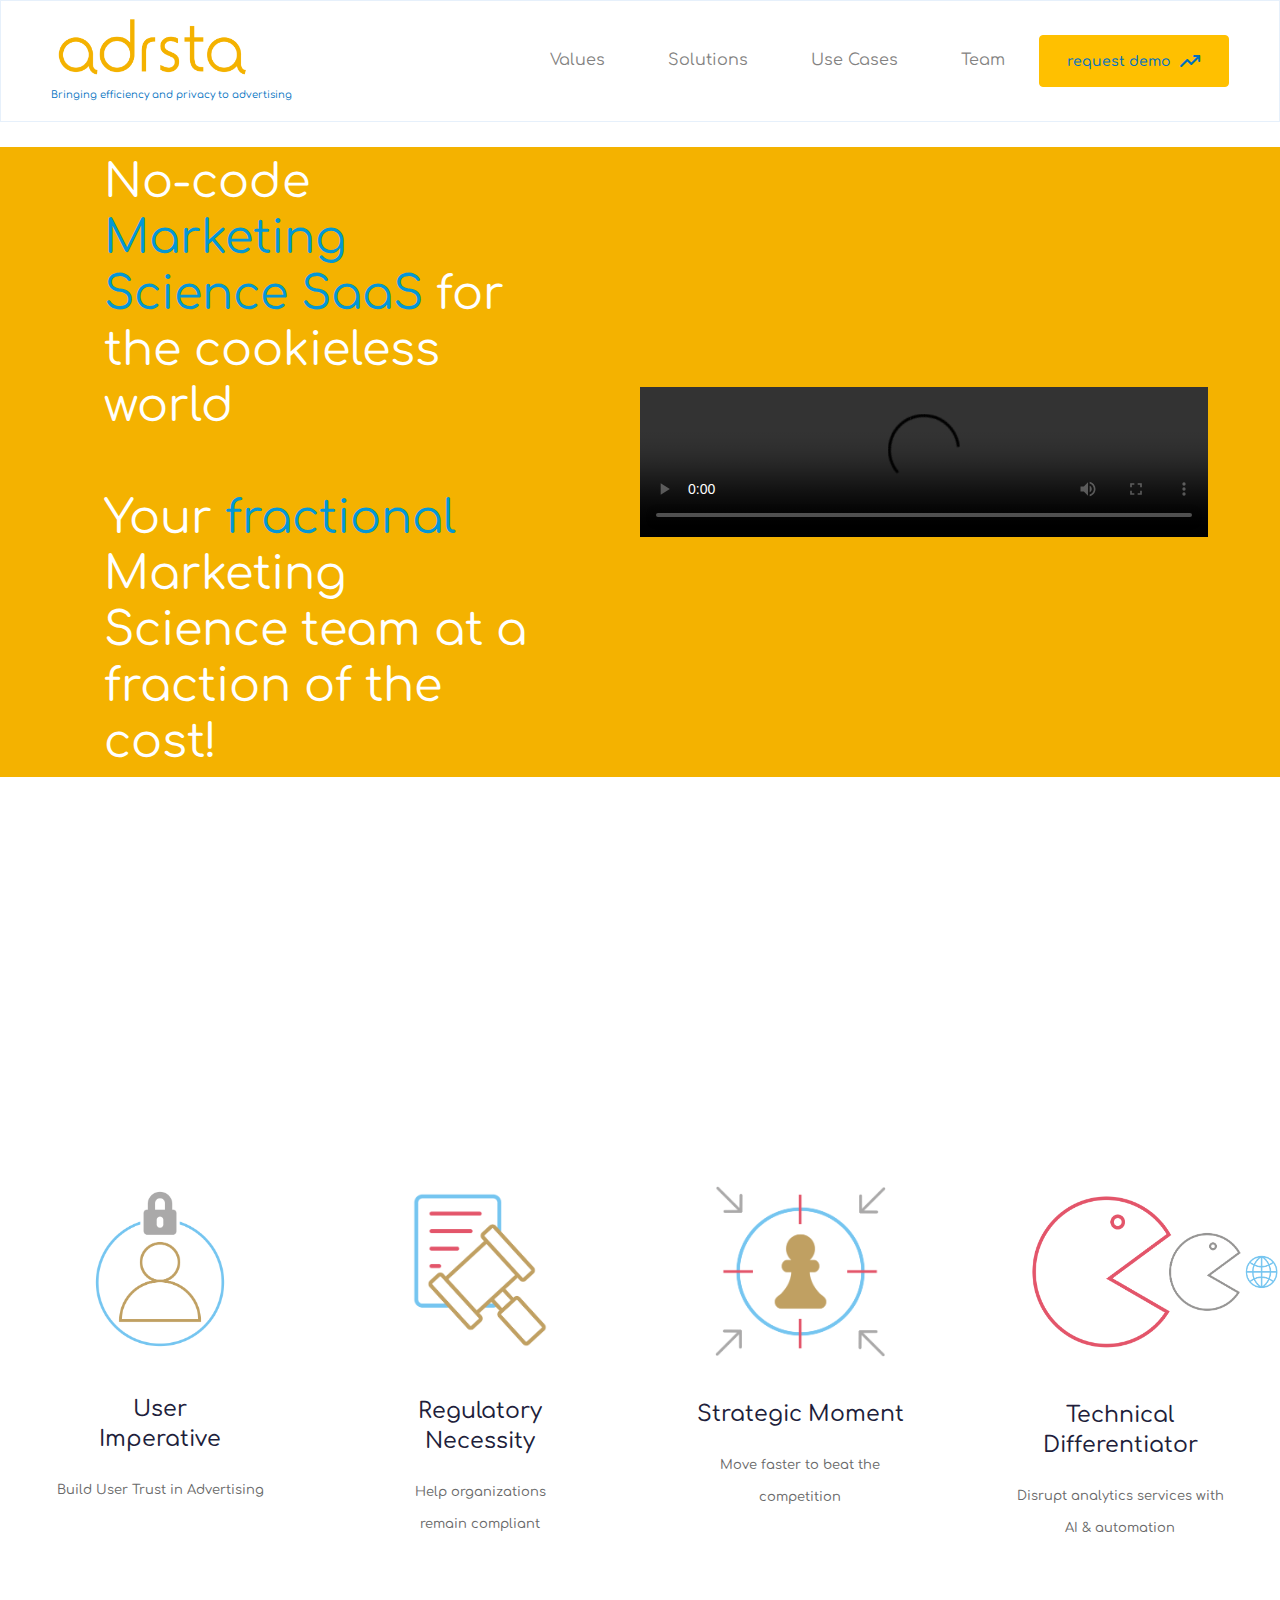
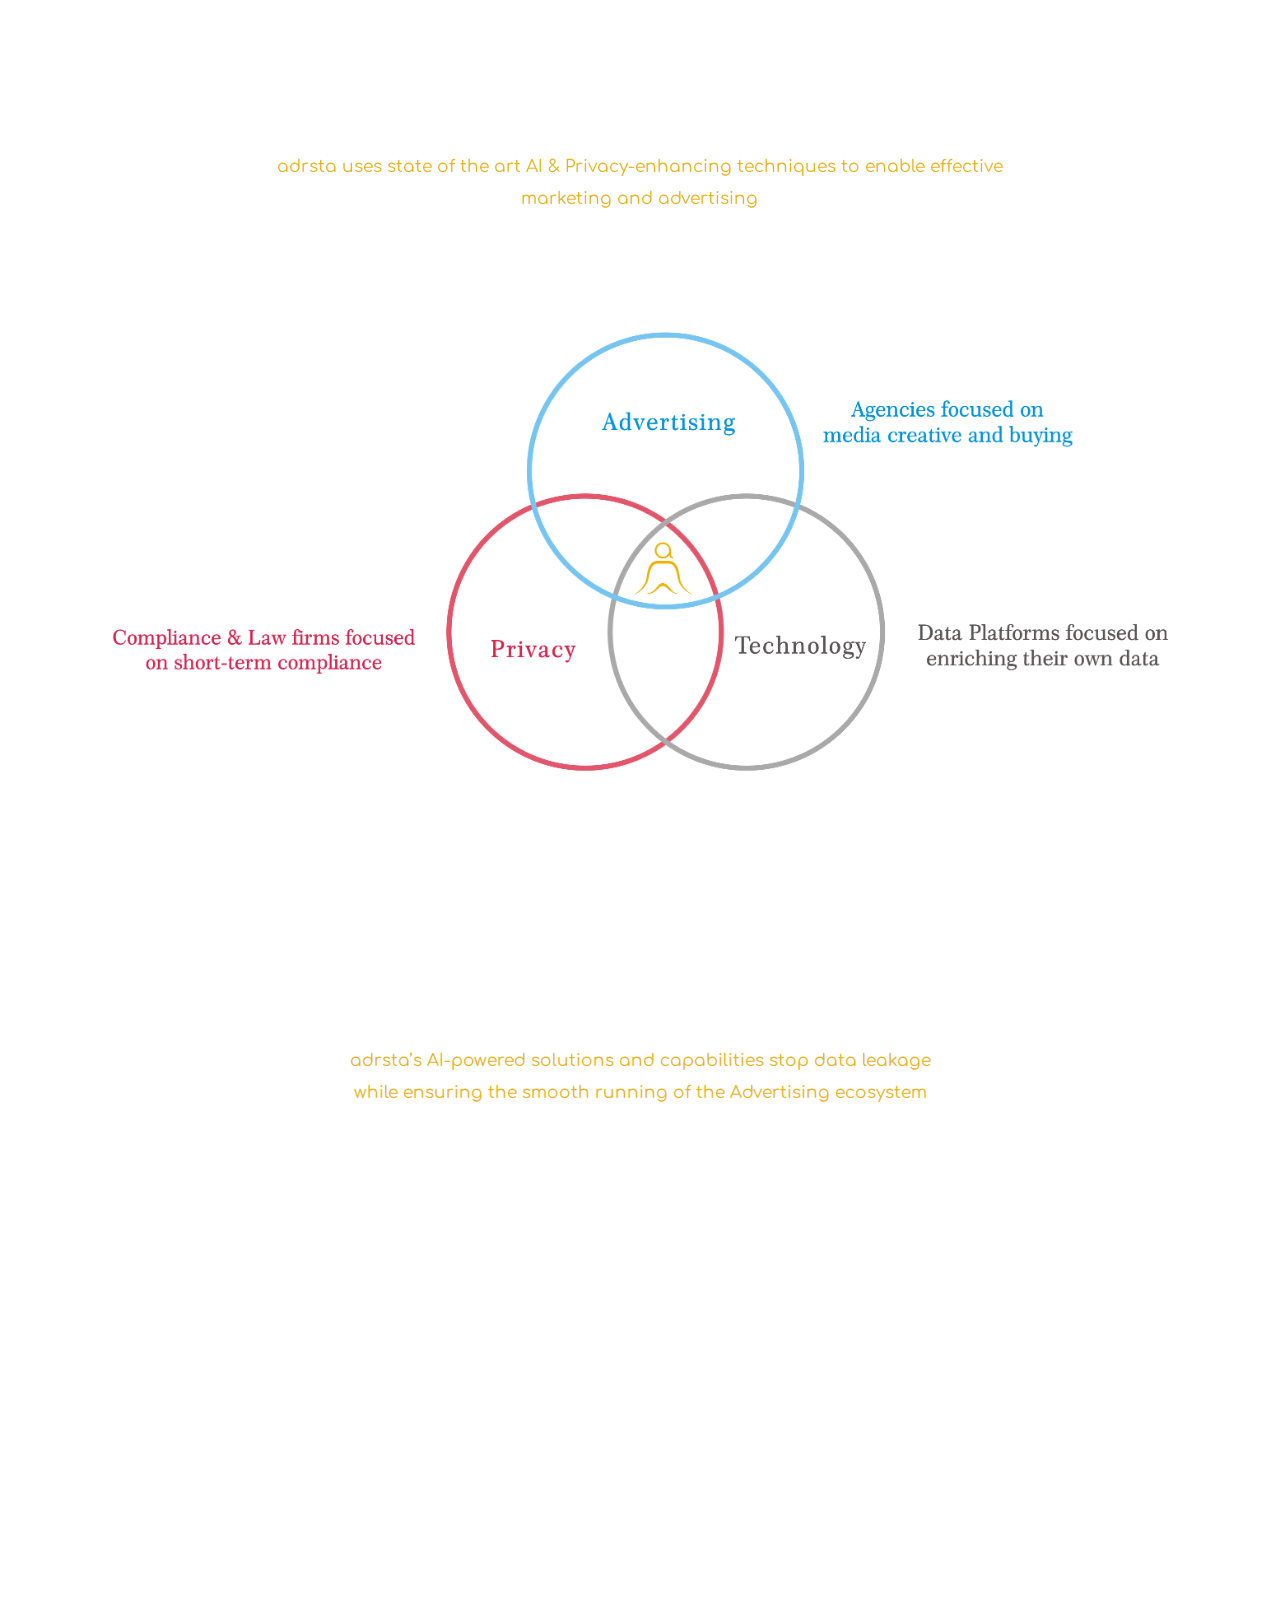
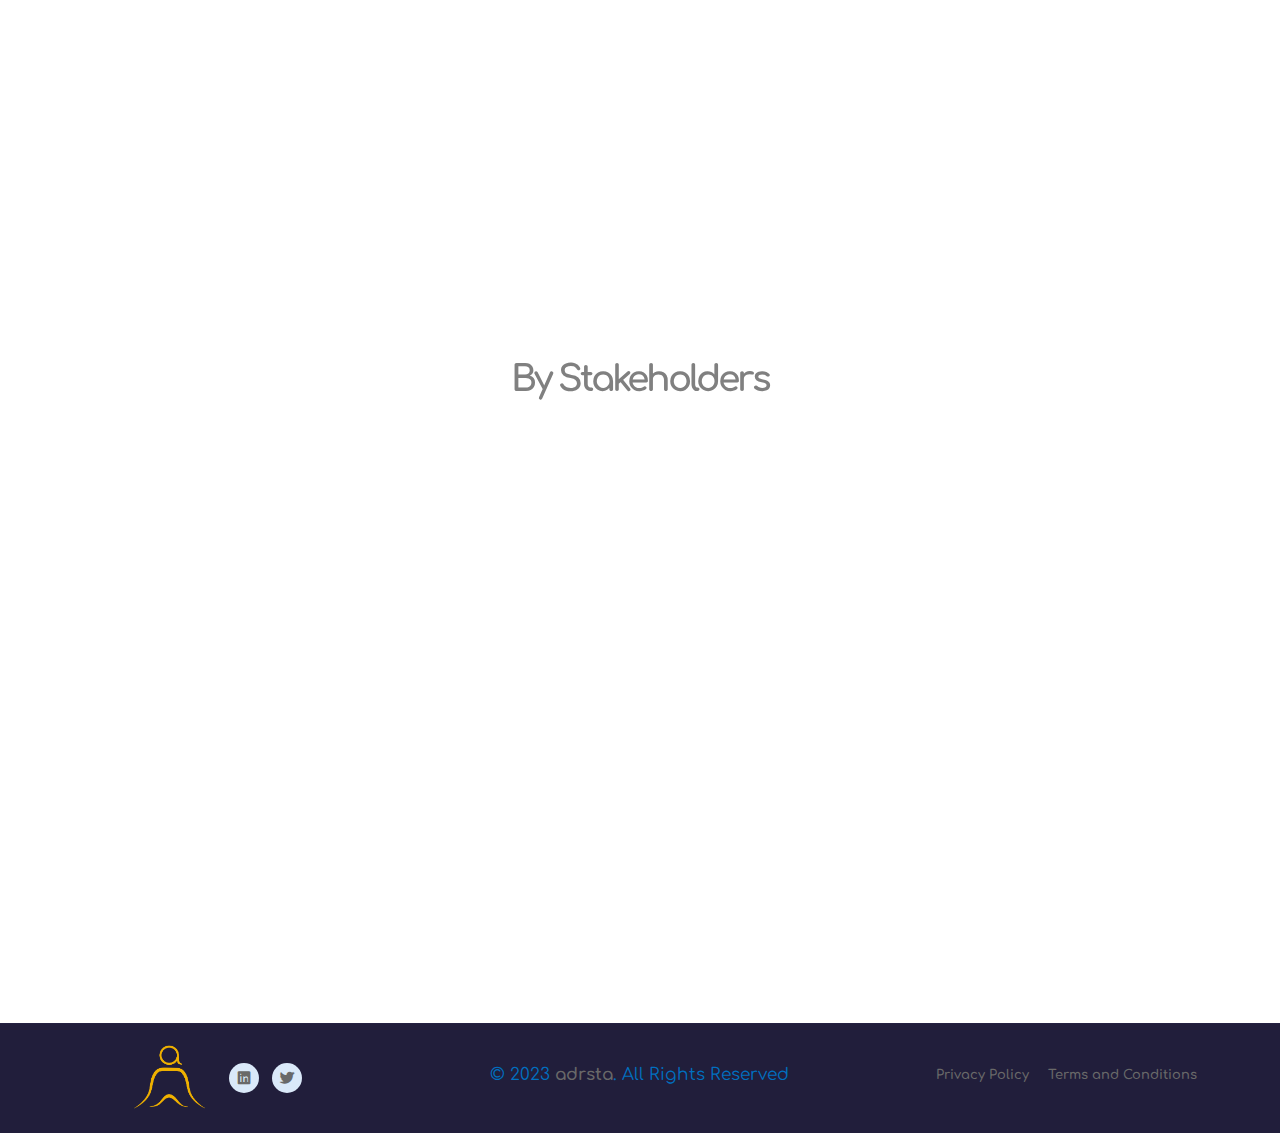
==== commit 00b24462: "Pratik | Website Updates | 13 Jan" ====
--- a/index.html
+++ b/index.html
@@ -127,22 +127,12 @@
                                 <!-- <li><a href="#">Home </a>     -->
                                 </li>
                                 <li><a href="values.html">Values</a></li>
-                                <!-- <li><a href="capabilities.html">Capabilities<i class="fas fa-angle-down"></i></a></li> -->
-                                <li><a href="solutions.html">Solutions<i class="fas fa-angle-down"></i></a>
-                                    <ul class="sub-menu">
-                                        <li><a href="solutions.html" style="text-transform: none;">adrsta One</a></li>
-                                        <li><a href="solutions.html">Data Science Services</a></li>
-
-
-                                    </ul>
+                                <!-- <li><a href="capabilities.html">Use Cases<i class="fas fa-angle-down"></i></a></li> -->
+                                <li><a href="solutions.html">Solutions</a>
+
                                 </li>
-                                <li><a href="capabilities.html">Capabilities<i class="fas fa-angle-down"></i></a>
-                                    <ul class="sub-menu">
-                                        <li><a href="capabilities.html#sec1">Stakeholders</a></li>
-                                        <li><a href="capabilities.html#sec3">Use Cases</a></li>
-                                        <li><a href="capabilities.html#sec2">consulting</a></li>
-
-                                    </ul>
+                                <li><a href="capabilities.html">Use Cases</a>
+
                                 </li>
                                 <li><a href="us.html">Team</a></li>
                             </ul>
@@ -177,24 +167,12 @@
                                 <nav class="sidebar-nav">
                                     <ul class="metismenu" id="mobile-menu">
                                         <li><a href="values.html">Values</a></li>
-                                        <!-- <li><a href="capabilities.html">Capabilities<i class="fas fa-angle-down"></i></a></li> -->
-                                        <li><a href="solutions.html">Solutions<i class="fas fa-angle-down"></i></a>
-                                            <ul class="sub-menu">
-                                                <li><a href="solutions.html" style="text-transform: none;">adrsta
-                                                    One</a></li>
-                                                <li><a href="solutions.html">Data Science Services</a></li>
-
-
-                                            </ul>
+                                        <!-- <li><a href="capabilities.html">Use Cases<i class="fas fa-angle-down"></i></a></li> -->
+                                        <li><a href="solutions.html">Solutions</a>
+
                                         </li>
-                                        <li><a href="capabilities.html">Capabilities<i
-                                                class="fas fa-angle-down"></i></a>
-                                            <ul class="sub-menu">
-                                                <li><a href="capabilities.html#sec1">Stakeholders</a></li>
-                                                <li><a href="capabilities.html#sec3">Use Cases</a></li>
-                                                <li><a href="capabilities.html#sec2">consulting</a></li>
-
-                                            </ul>
+                                        <li><a href="capabilities.html">Use Cases</a>
+
                                         </li>
                                         <li><a href="us.html">Team</a></li>
                                     </ul>
@@ -219,7 +197,7 @@
 
 <div class="header-gutter"></div>
 
-<section class="bg-cover" style="background-image: url('assets/images/ad001.png');height: 90%;margin-top: -30px;">
+<section class="bg-cover" style="background-color: #f4b200;height: 70%;margin-top: -30px;">
     <div style="display: flex; height: 100%">
         <div style="    display: flex;
     flex-direction: column;
@@ -230,8 +208,9 @@
     width: 50%;
     padding: 104px;">
             <div>
-                No code <span style="color: #ba8b00">Marketing Science SaaS</span> for the cookie-less world:
-                Your <span style="color: #ba8b00">fractional</span> Marketing Science team at a fraction of the cost!
+                <div>No-code <span style="color: #0397d6">Marketing Science SaaS</span> for the cookieless world</div>
+                <br>
+                <div>Your <span style="color: #0397d6">fractional</span> Marketing Science team at a fraction of the cost!</div>
             </div>
         </div>
         <div style="display: flex; flex-direction: column; justify-content: center; width: 50%; padding-right: 72px">
@@ -435,6 +414,50 @@
         </div>
     </div>
 </section>
+
+<section id="sec1" style="padding-top:150px;" class="analytics-wrapper section-padding-3 bg-center bg-cover">
+    <div class="container">
+
+        <h2 style="  color: #808080; text-align: center;" >By Stakeholders</h2>
+        <div class="row">
+            <div class="col-lg-4 col-md-6 mt-30" data-aos="fade-up" data-aos-delay="100">
+                <div class="service-element text-center">
+                    <div class="icon">
+                        <img src="./assets/images/5.png" style="max-width: 200px; height: 166px" alt>
+                    </div>
+                    <h4 > Advertiser</h4>
+                    <p style="font-size: 17px;" >Increaser return
+                        on ad spend</p>
+                    <p style="font-size: 13px;" > Leverage our Privacy-first solutions to target audiences and measure performance</p>
+                    <!-- <a href="#" class="theme-btn">Read More <i class="far fa-long-arrow-right"></i></a> -->
+                </div>
+            </div>
+            <div class="col-lg-4 col-md-6 mt-30" data-aos="fade-up" data-aos-delay="150">
+                <div class="service-element text-center">
+                    <div class="icon">
+                        <img src="./assets/images/6.png" style="max-width: 200px; height: 167px" alt>
+                    </div>
+                    <h4>Agency</h4>
+                    <p style="font-size: 17px;">Differentiate your tech stack</p>
+                    <p style="font-size: 13px;">  Partner with us to differentiate your proprietary tech and analytics services </p>
+                    <!-- <a href="#" class="theme-btn">Read More <i class="far fa-long-arrow-right"></i></a> -->
+                </div>
+            </div>
+            <div class="col-lg-4 col-md-6 mt-30" data-aos="fade-up" data-aos-delay="150">
+                <div class="service-element text-center">
+                    <div class="icon">
+                        <img src="./assets/images/17.png" style="max-width: 195px;" alt>
+                    </div>
+                    <h4>Publisher</h4>
+                    <p style="font-size: 17px;">Monetize your data</p>
+                    <p style="font-size: 13px;" >Work with to us stop data leakage and build in-house data monetization capabilities</p>
+                    <!-- <a href="#" class="theme-btn">Read More <i class="far fa-long-arrow-right"></i></a> -->
+                </div>
+            </div>
+        </div>
+    </div>
+</section>
+
 
 
 <section class="analytics-wrapper section-padding-3 bg-center bg-cover"></section>
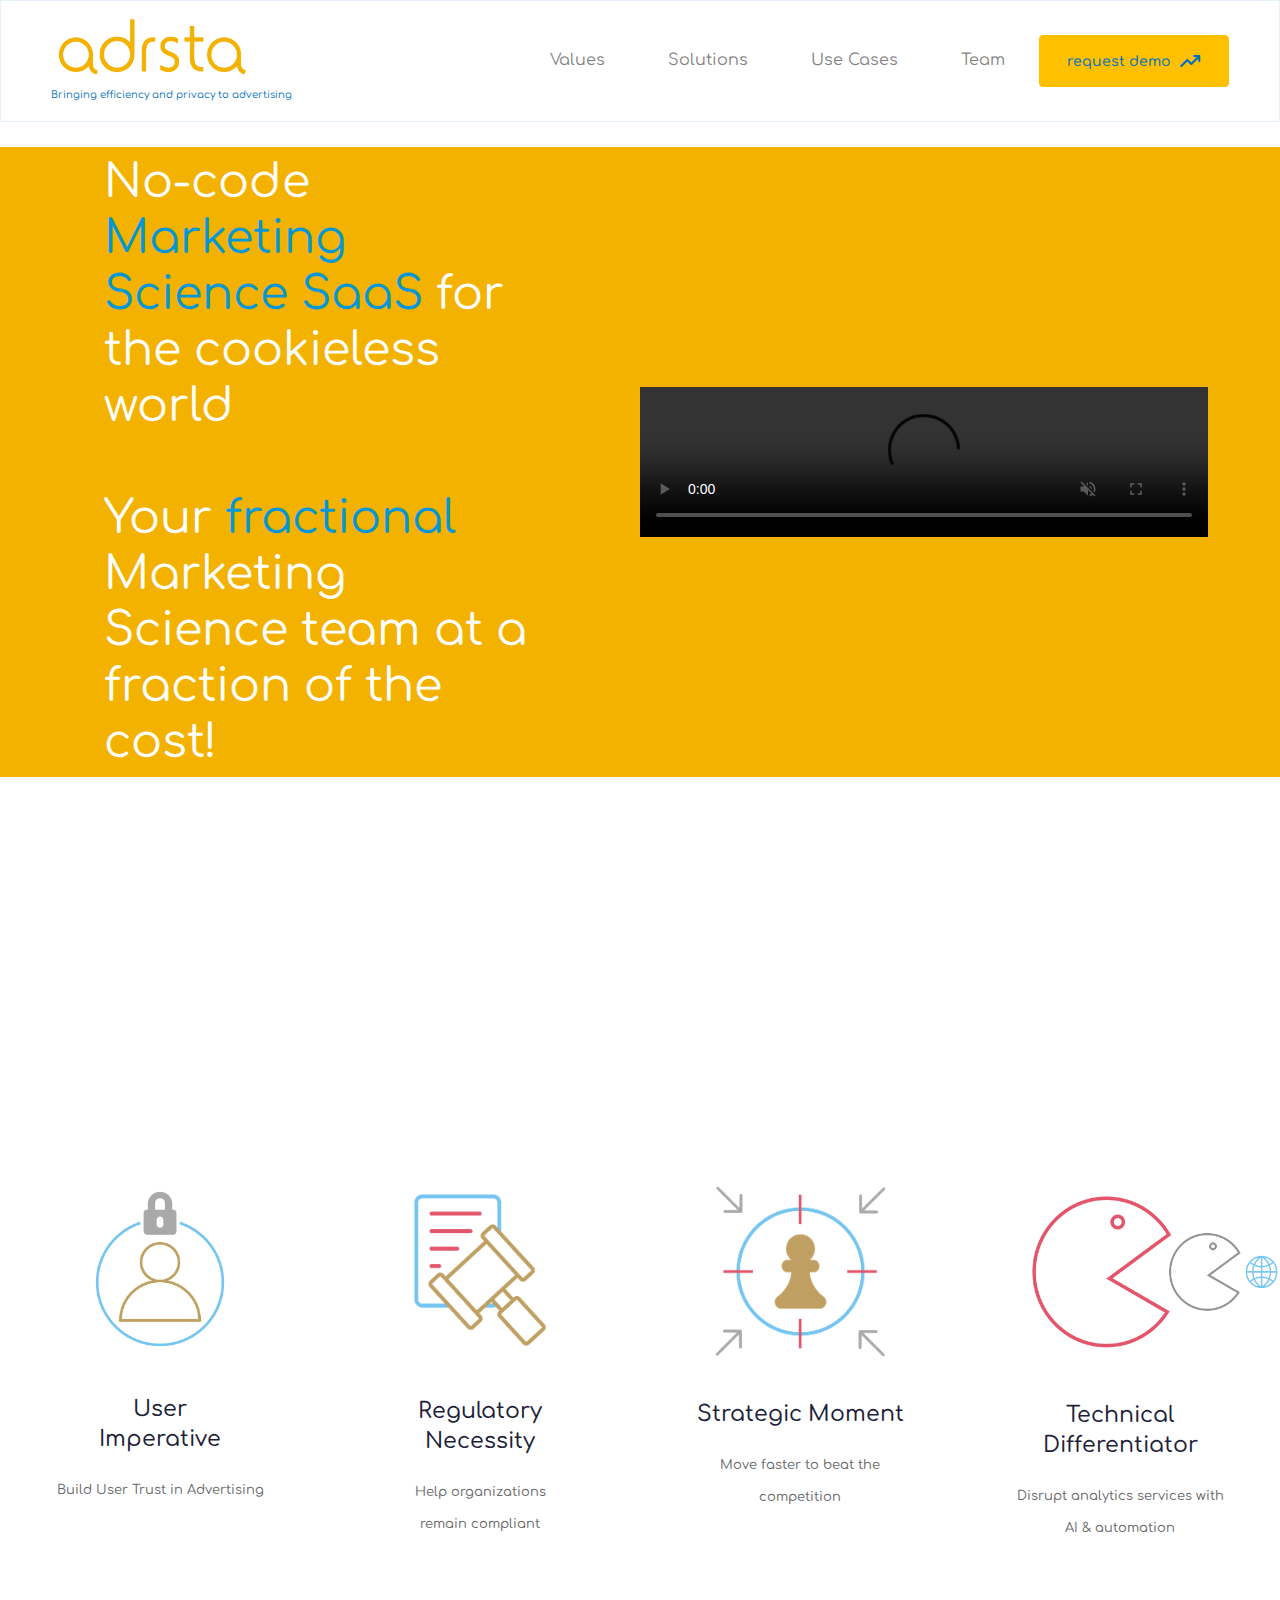
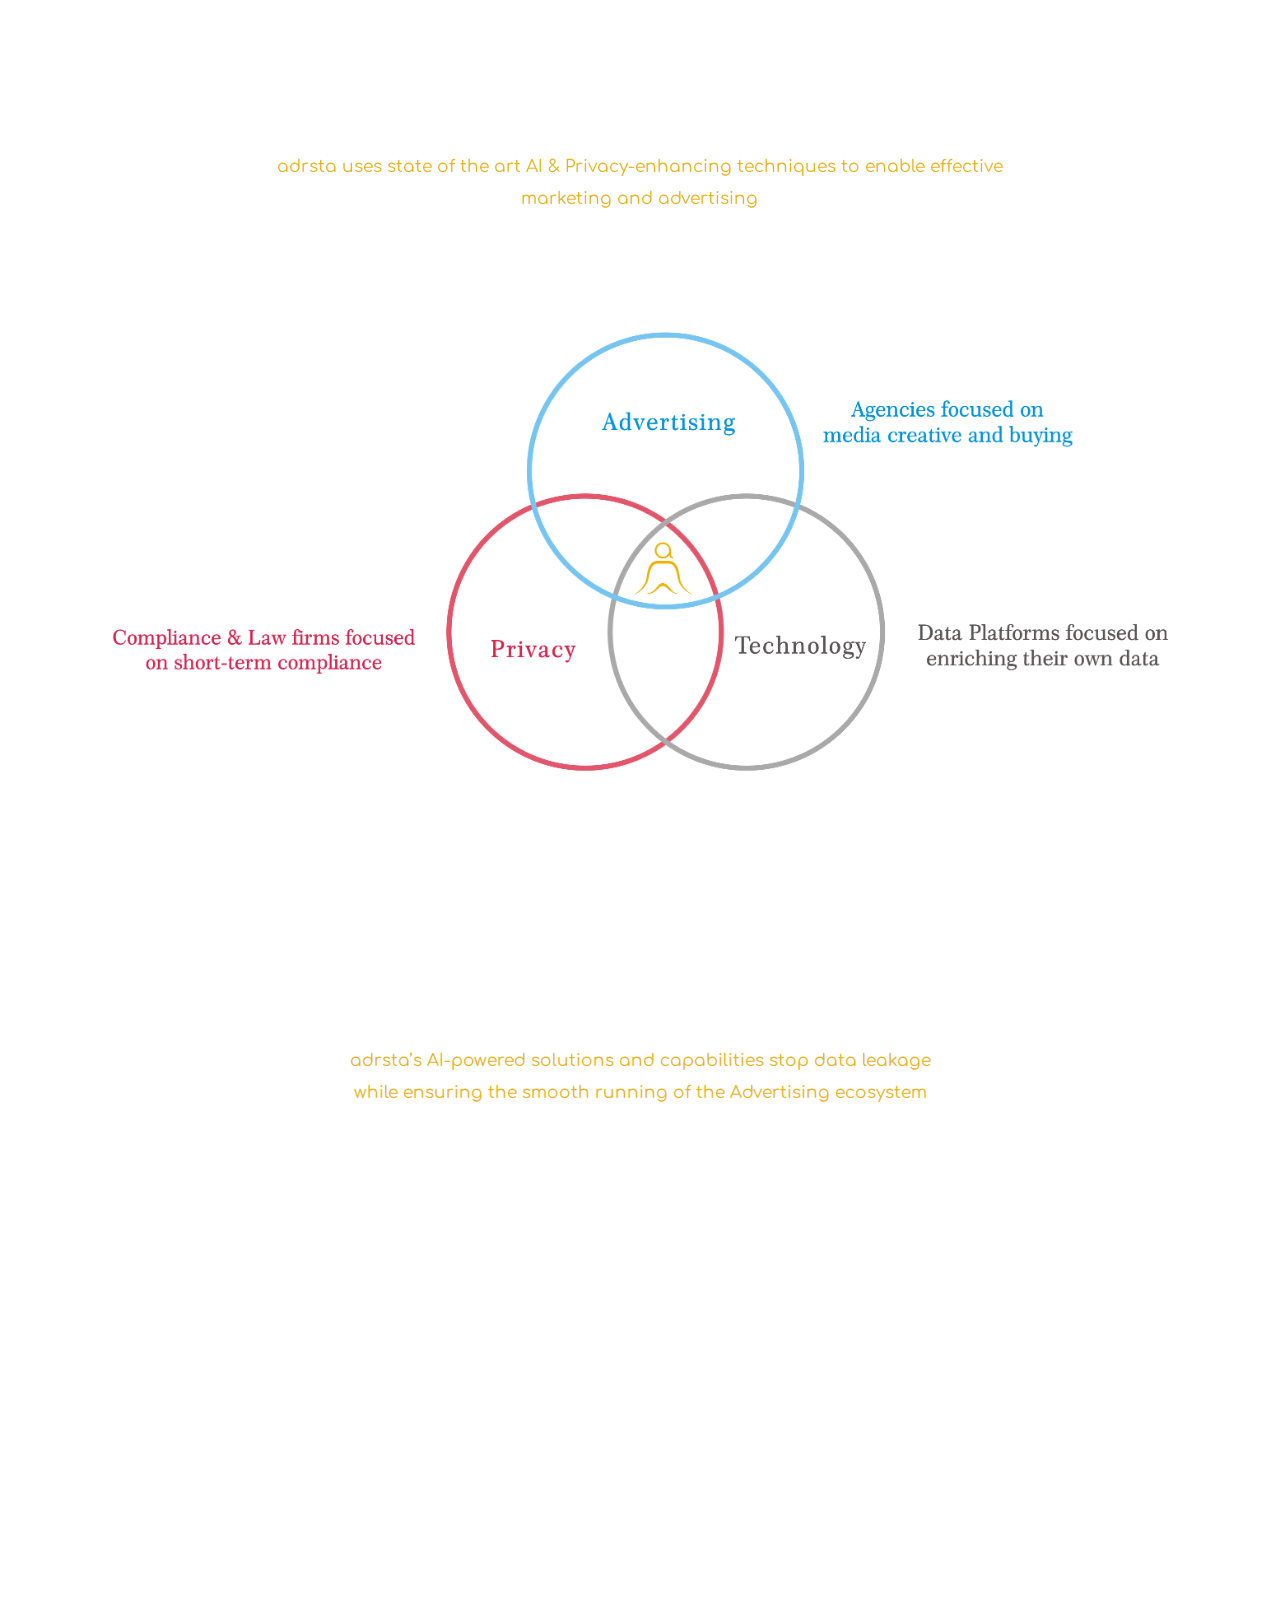
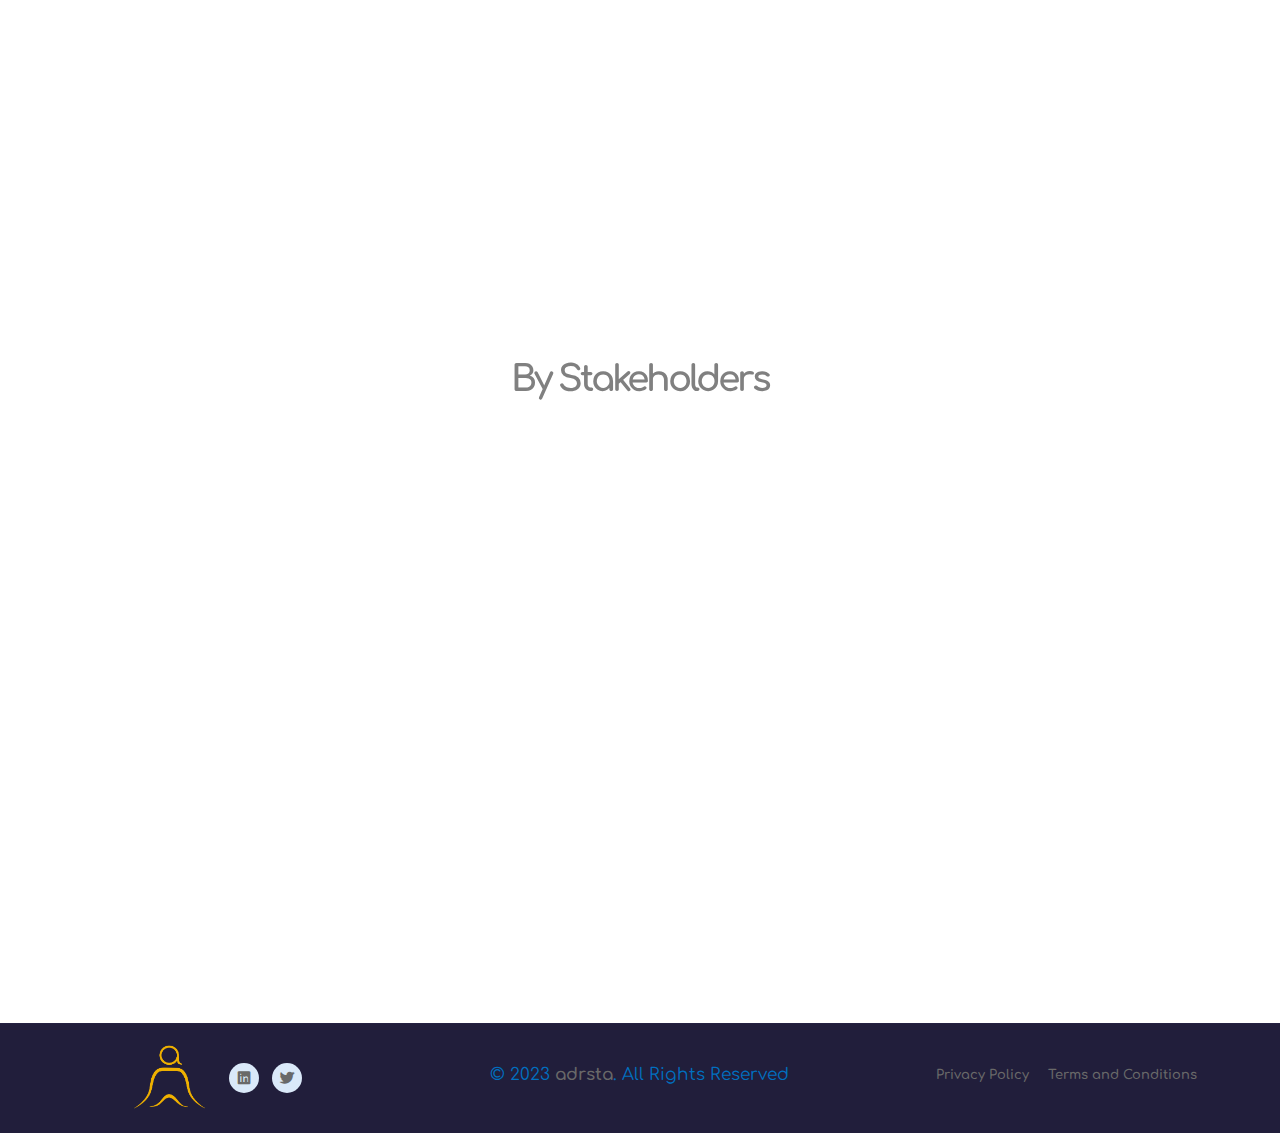
==== commit 67dd8716: "optimized ui for mobile" ====
--- a/index.html
+++ b/index.html
@@ -197,24 +197,17 @@
 
 <div class="header-gutter"></div>
 
-<section class="bg-cover" style="background-color: #f4b200;height: 70%;margin-top: -30px;">
-    <div style="display: flex; height: 100%">
-        <div style="    display: flex;
-    flex-direction: column;
-    justify-content: center;
-    font-size: 46px;
-    line-height: 56px;
-    color: white;
-    width: 50%;
-    padding: 104px;">
+<section class="bg-cover home-header-section">
+    <div class="home-header-section-wrapper">
+        <div class="home-header-section-wrapper-left">
             <div>
                 <div>No-code <span style="color: #0397d6">Marketing Science SaaS</span> for the cookieless world</div>
                 <br>
                 <div>Your <span style="color: #0397d6">fractional</span> Marketing Science team at a fraction of the cost!</div>
             </div>
         </div>
-        <div style="display: flex; flex-direction: column; justify-content: center; width: 50%; padding-right: 72px">
-            <video controls>
+        <div class="home-header-section-wrapper-right">
+            <video autoplay loop muted controls>
                 <source src="assets/images/demo.mp4" type="video/mp4">
                 Your browser does not support the video tag.
             </video>
--- a/assets/css/style.css
+++ b/assets/css/style.css
@@ -6,19 +6,19 @@
 Version: 1.0
 */
 * {
-  -webkit-box-sizing: border-box;
-          box-sizing: border-box;
-  margin: 0;
-  padding: 0;
+    -webkit-box-sizing: border-box;
+    box-sizing: border-box;
+    margin: 0;
+    padding: 0;
 }
 
 body,
 html {
-  height: 100%;
+    height: 100%;
 }
 
 html {
-  scroll-behavior: smooth;
+    scroll-behavior: smooth;
 }
 
 html, body, div, span, img,
@@ -27,269 +27,285 @@
 table, th, td, tr, article, aside,
 caption, figure, footer, header, hgroup,
 mark, nav, section, time, audio, video {
-  margin: 0;
-  padding: 0;
-  border: 0;
-  outline: 0;
+    margin: 0;
+    padding: 0;
+    border: 0;
+    outline: 0;
 }
 
 img {
-  max-width: 100%;
+    max-width: 100%;
 }
 
 a:hover, a:focus, a:active {
-  text-decoration: none;
-  outline: none !important;
-  border: 0;
+    text-decoration: none;
+    outline: none !important;
+    border: 0;
 }
 
 input:focus {
-  outline: none;
+    outline: none;
 }
 
 input::-moz-focus-inner {
-  border: 0;
-  display: none;
+    border: 0;
+    display: none;
 }
 
 input::-webkit-focus-inner {
-  border: 0;
-  display: none;
+    border: 0;
+    display: none;
 }
 
 input:-webkit-autofill,
 input:-webkit-autofill:hover,
 input:-webkit-autofill:focus {
-  -webkit-box-shadow: 0 0 0px 1000px white inset !important;
+    -webkit-box-shadow: 0 0 0px 1000px white inset !important;
 }
 
 input:focus, textarea:focus, select:focus {
-  outline: none;
+    outline: none;
 }
 
 ::-webkit-input-placeholder {
-  color: #666;
-  opacity: 1; /* Firefox */
+    color: #666;
+    opacity: 1; /* Firefox */
 }
 
 ::-moz-placeholder {
-  color: #666;
-  opacity: 1; /* Firefox */
+    color: #666;
+    opacity: 1; /* Firefox */
 }
 
 :-ms-input-placeholder {
-  color: #666;
-  opacity: 1; /* Firefox */
+    color: #666;
+    opacity: 1; /* Firefox */
 }
 
 ::-ms-input-placeholder {
-  color: #666;
-  opacity: 1; /* Firefox */
+    color: #666;
+    opacity: 1; /* Firefox */
 }
 
 ::placeholder {
-  color: #666;
-  opacity: 1; /* Firefox */
+    color: #666;
+    opacity: 1; /* Firefox */
 }
 
 :-ms-input-placeholder { /* Internet Explorer 10-11 */
-  color: #666;
+    color: #666;
 }
 
 ::-ms-input-placeholder { /* Microsoft Edge */
-  color: #666;
+    color: #666;
 }
 
 table {
-  border-collapse: collapse;
+    border-collapse: collapse;
 }
 
 html {
-  margin: 0;
-  padding: 0;
-  width: 100%;
-  height: 100%;
-  overflow-y: scroll;
-  overflow-x: hidden;
+    margin: 0;
+    padding: 0;
+    width: 100%;
+    height: 100%;
+    overflow-y: scroll;
+    overflow-x: hidden;
 }
 
 ul, li {
-  margin: 0;
-  padding: 0;
+    margin: 0;
+    padding: 0;
 }
 
 figure {
-  margin: 0px;
+    margin: 0px;
 }
 
 form {
-  position: relative;
+    position: relative;
 }
 
 .form-control:focus {
-  outline: none !important;
-  border: none !important;
-  -webkit-box-shadow: 0 0 0;
-          box-shadow: 0 0 0;
+    outline: none !important;
+    border: none !important;
+    -webkit-box-shadow: 0 0 0;
+    box-shadow: 0 0 0;
 }
 
 h1 a, h2 a, h3 a, h4 a, h5 a, h6 a {
-  font-size: inherit;
-  color: inherit;
-  font-weight: inherit;
-  line-height: inherit;
+    font-size: inherit;
+    color: inherit;
+    font-weight: inherit;
+    line-height: inherit;
 }
 
 h1:hover a, h2:hover a, h3:hover a, h4:hover a, h5:hover a, h6:hover a {
-  font-size: inherit;
-  color: inherit;
-  font-weight: inherit;
+    font-size: inherit;
+    color: inherit;
+    font-weight: inherit;
 }
 
 hr {
-  margin: 0;
-  padding: 0;
-  border-color: #000;
+    margin: 0;
+    padding: 0;
+    border-color: #000;
 }
 
 ul {
-  list-style-type: none;
+    list-style-type: none;
 }
 
 li {
-  list-style: none;
-  position: relative;
+    list-style: none;
+    position: relative;
 }
 
 a,
 button {
-  position: relative;
-}
+    position: relative;
+}
+
 a:hover, a:focus,
 button:hover,
 button:focus {
-  outline: 0;
-  text-decoration: none;
+    outline: 0;
+    text-decoration: none;
 }
 
 input, textarea, button {
-  border: 0px;
+    border: 0px;
 }
 
 .container {
-  width: 100%;
-}
+    width: 100%;
+}
+
 @media (min-width: 1300px) {
-  .container {
-    max-width: 1200px;
-  }
+    .container {
+        max-width: 1200px;
+    }
 }
 
 /* ------------------------------------------------------------------
     Template All Variables Defined - Value Change with Your's Need
  -------------------------------------------------------------------- */
 @font-face {
-  font-family: "Circular Std";
-  src: url("../fonts/CircularStd-MediumItalic.eot");
-  src: local("Circular Std Medium Italic"), local("CircularStd-MediumItalic"), url("../fonts/CircularStd-MediumItalic.eot?#iefix") format("embedded-opentype"), url("../fonts/CircularStd-MediumItalic.woff2") format("woff2"), url("../fonts/CircularStd-MediumItalic.woff") format("woff"), url("../fonts/CircularStd-MediumItalic.ttf") format("truetype");
-  font-weight: 500;
-  font-style: italic;
-}
+    font-family: "Circular Std";
+    src: url("../fonts/CircularStd-MediumItalic.eot");
+    src: local("Circular Std Medium Italic"), local("CircularStd-MediumItalic"), url("../fonts/CircularStd-MediumItalic.eot?#iefix") format("embedded-opentype"), url("../fonts/CircularStd-MediumItalic.woff2") format("woff2"), url("../fonts/CircularStd-MediumItalic.woff") format("woff"), url("../fonts/CircularStd-MediumItalic.ttf") format("truetype");
+    font-weight: 500;
+    font-style: italic;
+}
+
 @font-face {
-  font-family: "Circular Std";
-  src: url("../fonts/CircularStd-Black.eot");
-  src: local("Circular Std Black"), local("CircularStd-Black"), url("../fonts/CircularStd-Black.eot?#iefix") format("embedded-opentype"), url("../fonts/CircularStd-Black.woff2") format("woff2"), url("../fonts/CircularStd-Black.woff") format("woff"), url("../fonts/CircularStd-Black.ttf") format("truetype");
-  font-weight: 900;
-  font-style: normal;
-}
+    font-family: "Circular Std";
+    src: url("../fonts/CircularStd-Black.eot");
+    src: local("Circular Std Black"), local("CircularStd-Black"), url("../fonts/CircularStd-Black.eot?#iefix") format("embedded-opentype"), url("../fonts/CircularStd-Black.woff2") format("woff2"), url("../fonts/CircularStd-Black.woff") format("woff"), url("../fonts/CircularStd-Black.ttf") format("truetype");
+    font-weight: 900;
+    font-style: normal;
+}
+
 @font-face {
-  font-family: "Circular Std";
-  src: url("../fonts/CircularStd-Medium.eot");
-  src: local("Circular Std Medium"), local("CircularStd-Medium"), url("../fonts/CircularStd-Medium.eot?#iefix") format("embedded-opentype"), url("../fonts/CircularStd-Medium.woff2") format("woff2"), url("../fonts/CircularStd-Medium.woff") format("woff"), url("../fonts/CircularStd-Medium.ttf") format("truetype");
-  font-weight: 500;
-  font-style: normal;
-}
+    font-family: "Circular Std";
+    src: url("../fonts/CircularStd-Medium.eot");
+    src: local("Circular Std Medium"), local("CircularStd-Medium"), url("../fonts/CircularStd-Medium.eot?#iefix") format("embedded-opentype"), url("../fonts/CircularStd-Medium.woff2") format("woff2"), url("../fonts/CircularStd-Medium.woff") format("woff"), url("../fonts/CircularStd-Medium.ttf") format("truetype");
+    font-weight: 500;
+    font-style: normal;
+}
+
 @font-face {
-  font-family: "Circular Std";
-  src: url("../fonts/CircularStd-Bold.eot");
-  src: local("Circular Std Bold"), local("CircularStd-Bold"), url("../fonts/CircularStd-Bold.eot?#iefix") format("embedded-opentype"), url("../fonts/CircularStd-Bold.woff2") format("woff2"), url("../fonts/CircularStd-Bold.woff") format("woff"), url("../fonts/CircularStd-Bold.ttf") format("truetype");
-  font-weight: bold;
-  font-style: normal;
-}
+    font-family: "Circular Std";
+    src: url("../fonts/CircularStd-Bold.eot");
+    src: local("Circular Std Bold"), local("CircularStd-Bold"), url("../fonts/CircularStd-Bold.eot?#iefix") format("embedded-opentype"), url("../fonts/CircularStd-Bold.woff2") format("woff2"), url("../fonts/CircularStd-Bold.woff") format("woff"), url("../fonts/CircularStd-Bold.ttf") format("truetype");
+    font-weight: bold;
+    font-style: normal;
+}
+
 @font-face {
-  font-family: "Circular Std";
-  src: url("../fonts/CircularStd-BlackItalic.eot");
-  src: local("Circular Std Black Italic"), local("CircularStd-BlackItalic"), url("../fonts/CircularStd-BlackItalic.eot?#iefix") format("embedded-opentype"), url("../fonts/CircularStd-BlackItalic.woff2") format("woff2"), url("../fonts/CircularStd-BlackItalic.woff") format("woff"), url("../fonts/CircularStd-BlackItalic.ttf") format("truetype");
-  font-weight: 900;
-  font-style: italic;
-}
+    font-family: "Circular Std";
+    src: url("../fonts/CircularStd-BlackItalic.eot");
+    src: local("Circular Std Black Italic"), local("CircularStd-BlackItalic"), url("../fonts/CircularStd-BlackItalic.eot?#iefix") format("embedded-opentype"), url("../fonts/CircularStd-BlackItalic.woff2") format("woff2"), url("../fonts/CircularStd-BlackItalic.woff") format("woff"), url("../fonts/CircularStd-BlackItalic.ttf") format("truetype");
+    font-weight: 900;
+    font-style: italic;
+}
+
 @font-face {
-  font-family: "Circular Std Book";
-  src: url("../fonts/CircularStd-BookItalic.eot");
-  src: local("Circular Std Book Italic"), local("CircularStd-BookItalic"), url("../fonts/CircularStd-BookItalic.eot?#iefix") format("embedded-opentype"), url("../fonts/CircularStd-BookItalic.woff2") format("woff2"), url("../fonts/CircularStd-BookItalic.woff") format("woff"), url("../fonts/CircularStd-BookItalic.ttf") format("truetype");
-  font-weight: normal;
-  font-style: italic;
-}
+    font-family: "Circular Std Book";
+    src: url("../fonts/CircularStd-BookItalic.eot");
+    src: local("Circular Std Book Italic"), local("CircularStd-BookItalic"), url("../fonts/CircularStd-BookItalic.eot?#iefix") format("embedded-opentype"), url("../fonts/CircularStd-BookItalic.woff2") format("woff2"), url("../fonts/CircularStd-BookItalic.woff") format("woff"), url("../fonts/CircularStd-BookItalic.ttf") format("truetype");
+    font-weight: normal;
+    font-style: italic;
+}
+
 @font-face {
-  font-family: "Circular Std";
-  src: url("../fonts/CircularStd-BoldItalic.eot");
-  src: local("Circular Std Bold Italic"), local("CircularStd-BoldItalic"), url("../fonts/CircularStd-BoldItalic.eot?#iefix") format("embedded-opentype"), url("../fonts/CircularStd-BoldItalic.woff2") format("woff2"), url("../fonts/CircularStd-BoldItalic.woff") format("woff"), url("../fonts/CircularStd-BoldItalic.ttf") format("truetype");
-  font-weight: bold;
-  font-style: italic;
-}
+    font-family: "Circular Std";
+    src: url("../fonts/CircularStd-BoldItalic.eot");
+    src: local("Circular Std Bold Italic"), local("CircularStd-BoldItalic"), url("../fonts/CircularStd-BoldItalic.eot?#iefix") format("embedded-opentype"), url("../fonts/CircularStd-BoldItalic.woff2") format("woff2"), url("../fonts/CircularStd-BoldItalic.woff") format("woff"), url("../fonts/CircularStd-BoldItalic.ttf") format("truetype");
+    font-weight: bold;
+    font-style: italic;
+}
+
 @font-face {
-  font-family: "Circular Std Book";
-  src: url("../fonts/CircularStd-Book.eot");
-  src: local("Circular Std Book"), local("CircularStd-Book"), url("../fonts/CircularStd-Book.eot?#iefix") format("embedded-opentype"), url("../fonts/CircularStd-Book.woff2") format("woff2"), url("../fonts/CircularStd-Book.woff") format("woff"), url("../fonts/CircularStd-Book.ttf") format("truetype");
-  font-weight: normal;
-  font-style: normal;
-}
+    font-family: "Circular Std Book";
+    src: url("../fonts/CircularStd-Book.eot");
+    src: local("Circular Std Book"), local("CircularStd-Book"), url("../fonts/CircularStd-Book.eot?#iefix") format("embedded-opentype"), url("../fonts/CircularStd-Book.woff2") format("woff2"), url("../fonts/CircularStd-Book.woff") format("woff"), url("../fonts/CircularStd-Book.ttf") format("truetype");
+    font-weight: normal;
+    font-style: normal;
+}
+
 @font-face {
-  font-family: "Nunito-Black";
-  src: local("Nunito-Black"), local("Nunito-Black"), url("../fonts/Nunito-Black.woff2") format("woff2"), url("../fonts/Nunito-Black.woff") format("woff"), url("../fonts/Nunito-Black.ttf") format("truetype");
-  font-weight: 900;
-  font-style: normal;
-}
+    font-family: "Nunito-Black";
+    src: local("Nunito-Black"), local("Nunito-Black"), url("../fonts/Nunito-Black.woff2") format("woff2"), url("../fonts/Nunito-Black.woff") format("woff"), url("../fonts/Nunito-Black.ttf") format("truetype");
+    font-weight: 900;
+    font-style: normal;
+}
+
 @font-face {
-  font-family: "Nunito-Bold";
-  src: local("Nunito-Bold"), local("Nunito-Bold"), url("../fonts/Nunito-Bold.woff2") format("woff2"), url("../fonts/Nunito-Bold.woff") format("woff"), url("../fonts/Nunito-Bold.ttf") format("truetype");
-  font-weight: 900;
-  font-style: normal;
-}
+    font-family: "Nunito-Bold";
+    src: local("Nunito-Bold"), local("Nunito-Bold"), url("../fonts/Nunito-Bold.woff2") format("woff2"), url("../fonts/Nunito-Bold.woff") format("woff"), url("../fonts/Nunito-Bold.ttf") format("truetype");
+    font-weight: 900;
+    font-style: normal;
+}
+
 @font-face {
-  font-family: "Nunito-SemiBold";
-  src: local("Nunito-SemiBold"), local("Nunito-SemiBold"), url("../fonts/Nunito-SemiBold.woff2") format("woff2"), url("../fonts/Nunito-SemiBold.woff") format("woff"), url("../fonts/Nunito-SemiBold.ttf") format("truetype");
-  font-weight: 900;
-  font-style: normal;
-}
+    font-family: "Nunito-SemiBold";
+    src: local("Nunito-SemiBold"), local("Nunito-SemiBold"), url("../fonts/Nunito-SemiBold.woff2") format("woff2"), url("../fonts/Nunito-SemiBold.woff") format("woff"), url("../fonts/Nunito-SemiBold.ttf") format("truetype");
+    font-weight: 900;
+    font-style: normal;
+}
+
 @font-face {
-  font-family: "Nunito-Regular";
-  src: local("Nunito-Regular"), local("Nunito-Regular"), url("../fonts/Nunito-Regular.woff2") format("woff2"), url("../fonts/Nunito-Regular.woff") format("woff"), url("../fonts/Nunito-Regular.ttf") format("truetype");
-  font-weight: 400;
-  font-style: normal;
-}
+    font-family: "Nunito-Regular";
+    src: local("Nunito-Regular"), local("Nunito-Regular"), url("../fonts/Nunito-Regular.woff2") format("woff2"), url("../fonts/Nunito-Regular.woff") format("woff"), url("../fonts/Nunito-Regular.ttf") format("truetype");
+    font-weight: 400;
+    font-style: normal;
+}
+
 @font-face {
-  font-family: "Nunito-Medium";
-  src: local("Nunito-Medium"), local("Nunito-Medium"), url("../fonts/Nunito-Medium.woff2") format("woff2"), url("../fonts/Nunito-Medium.woff") format("woff"), url("../fonts/Nunito-Medium.ttf") format("truetype");
-  font-weight: 500;
-  font-style: normal;
-}
+    font-family: "Nunito-Medium";
+    src: local("Nunito-Medium"), local("Nunito-Medium"), url("../fonts/Nunito-Medium.woff2") format("woff2"), url("../fonts/Nunito-Medium.woff") format("woff"), url("../fonts/Nunito-Medium.ttf") format("truetype");
+    font-weight: 500;
+    font-style: normal;
+}
+
 @font-face {
-  font-family: "Comfortaa-Medium";
-  src: local("Comfortaa-Medium"), local("Comfortaa-Medium"), url("../fonts/Comfortaa-Medium.ttf") format("woff2"), url("../fonts/Comfortaa-Medium.ttf") format("woff"), url("../fonts/Comfortaa-Medium.ttf") format("truetype");
-  font-weight: 500;
-  font-style: normal;
-}
+    font-family: "Comfortaa-Medium";
+    src: local("Comfortaa-Medium"), local("Comfortaa-Medium"), url("../fonts/Comfortaa-Medium.ttf") format("woff2"), url("../fonts/Comfortaa-Medium.ttf") format("woff"), url("../fonts/Comfortaa-Medium.ttf") format("truetype");
+    font-weight: 500;
+    font-style: normal;
+}
+
 /* --------------------------------------------
     Template Default Fonts & Fonts Styles
  ---------------------------------------------- */
 body {
-  font-family: Comfortaa-Medium ;
-  font-size: 17px;
-  font-weight: 400;
-  line-height: 32px;
-  color: #696969;
-  background-color: #fff;
+    font-family: Comfortaa-Medium;
+    font-size: 17px;
+    font-weight: 400;
+    line-height: 32px;
+    color: #696969;
+    background-color: #fff;
 }
 
 h1,
@@ -298,164 +314,173 @@
 h4,
 h5,
 h6 {
-  font-family: "Comfortaa-Medium", sans-serif;
-  margin: 0px;
-  font-weight: 700;
-  color: #211e3b;
+    font-family: "Comfortaa-Medium", sans-serif;
+    margin: 0px;
+    font-weight: 700;
+    color: #211e3b;
 }
 
 h1 {
-  font-size: 42px;
-  line-height: 55px;
-  letter-spacing: -3px;
-}
+    font-size: 42px;
+    line-height: 55px;
+    letter-spacing: -3px;
+}
+
 @media (max-width: 767px) {
-  h1 {
-    font-size: 2rem;
-    line-height: 3rem;
-  }
-}
+    h1 {
+        font-size: 2rem;
+        line-height: 3rem;
+    }
+}
+
 h1.fs-lg {
-  font-size: 150px;
-  line-height: 80%;
-}
+    font-size: 150px;
+    line-height: 80%;
+}
+
 @media (min-width: 767px) and (max-width: 991px) {
-  h1.fs-lg {
-    font-size: 42px;
-  }
+    h1.fs-lg {
+        font-size: 42px;
+    }
 }
 
 h2 {
-  font-size: 36px;
-  line-height: 130%;
-  letter-spacing: -3px;
+    font-size: 36px;
+    line-height: 130%;
+    letter-spacing: -3px;
 }
 
 h3 {
-  font-size: 22px;
-  line-height: 30px;
+    font-size: 22px;
+    line-height: 30px;
 }
 
 h4 {
-  font-size: 20px;
-  line-height: 28px;
+    font-size: 20px;
+    line-height: 28px;
 }
 
 h5 {
-  font-size: 18px;
-  line-height: 26px;
+    font-size: 18px;
+    line-height: 26px;
 }
 
 h6 {
-  font-size: 16px;
-  line-height: 24px;
+    font-size: 16px;
+    line-height: 24px;
 }
 
 a {
-  text-decoration: none;
-  font-weight: 600;
-  outline: none !important;
-  cursor: pointer;
-  font-size: 17px;
-  line-height: 32px;
-  -webkit-transition: all 0.4s ease-in-out;
-  transition: all 0.4s ease-in-out;
-  color: #211e3b;
+    text-decoration: none;
+    font-weight: 600;
+    outline: none !important;
+    cursor: pointer;
+    font-size: 17px;
+    line-height: 32px;
+    -webkit-transition: all 0.4s ease-in-out;
+    transition: all 0.4s ease-in-out;
+    color: #211e3b;
 }
 
 p {
-  margin: 0px;
+    margin: 0px;
 }
 
 .coverbg {
-  background-repeat: no-repeat;
-  background-position: 50% 50%;
-  background-size: cover !important;
+    background-repeat: no-repeat;
+    background-position: 50% 50%;
+    background-size: cover !important;
 }
 
 .mx-auto {
-  margin: 0 auto;
+    margin: 0 auto;
 }
 
 .align-center {
-  display: -webkit-box;
-  display: -ms-flexbox;
-  display: flex;
-  -webkit-box-pack: center;
-  -ms-flex-pack: center;
-  justify-content: center;
-  -webkit-box-align: center;
-  -ms-flex-align: center;
-  align-items: center;
-}
+    display: -webkit-box;
+    display: -ms-flexbox;
+    display: flex;
+    -webkit-box-pack: center;
+    -ms-flex-pack: center;
+    justify-content: center;
+    -webkit-box-align: center;
+    -ms-flex-align: center;
+    align-items: center;
+}
+
 .align-center:before, .align-center:after {
-  content: none;
+    content: none;
 }
 
 .align-center-h {
-  display: -webkit-box;
-  display: -ms-flexbox;
-  display: flex;
-  -webkit-box-pack: center;
-  -ms-flex-pack: center;
-  justify-content: center;
-}
+    display: -webkit-box;
+    display: -ms-flexbox;
+    display: flex;
+    -webkit-box-pack: center;
+    -ms-flex-pack: center;
+    justify-content: center;
+}
+
 .align-center-h:before, .align-center-h:after {
-  content: none;
+    content: none;
 }
 
 .align-center-v {
-  height: 100%;
-  display: -webkit-box;
-  display: -ms-flexbox;
-  display: flex;
-  -webkit-box-align: center;
-  -ms-flex-align: center;
-  align-items: center;
-}
+    height: 100%;
+    display: -webkit-box;
+    display: -ms-flexbox;
+    display: flex;
+    -webkit-box-align: center;
+    -ms-flex-align: center;
+    align-items: center;
+}
+
 .align-center-v:before, .align-center-v:after {
-  content: none;
+    content: none;
 }
 
 .align-center-v-b {
-  height: 100%;
-  display: -webkit-box;
-  display: -ms-flexbox;
-  display: flex;
-  -webkit-box-align: end;
-  -ms-flex-align: end;
-  align-items: flex-end;
-}
+    height: 100%;
+    display: -webkit-box;
+    display: -ms-flexbox;
+    display: flex;
+    -webkit-box-align: end;
+    -ms-flex-align: end;
+    align-items: flex-end;
+}
+
 .align-center-v-b:before, .align-center-v-b:after {
-  content: none;
+    content: none;
 }
 
 .justify-content-center {
-  -webkit-box-pack: center !important;
-  -ms-flex-pack: center !important;
-  justify-content: center !important;
-  display: -webkit-box;
-  display: -ms-flexbox;
-  display: flex;
-  -ms-flex-wrap: wrap;
-  flex-wrap: wrap;
-}
+    -webkit-box-pack: center !important;
+    -ms-flex-pack: center !important;
+    justify-content: center !important;
+    display: -webkit-box;
+    display: -ms-flexbox;
+    display: flex;
+    -ms-flex-wrap: wrap;
+    flex-wrap: wrap;
+}
+
 .justify-content-center:before, .justify-content-center:after {
-  content: none;
+    content: none;
 }
 
 .eq-height {
-  display: -webkit-box;
-  display: -moz-flexbox;
-  display: -ms-flexbox;
-  display: -o-flexbox;
-  display: flex;
-  -ms-flex-wrap: wrap;
-  -o-flex-wrap: wrap;
-  flex-wrap: wrap;
-}
+    display: -webkit-box;
+    display: -moz-flexbox;
+    display: -ms-flexbox;
+    display: -o-flexbox;
+    display: flex;
+    -ms-flex-wrap: wrap;
+    -o-flex-wrap: wrap;
+    flex-wrap: wrap;
+}
+
 .eq-height:before, .eq-height:after {
-  content: none;
+    content: none;
 }
 
 /* ----------------------------------
@@ -470,1859 +495,1948 @@
 .text-white p,
 .text-white span,
 .text-white a {
-  color: #fff !important;
+    color: #fff !important;
 }
 
 .mlm-30 {
-  margin-left: -30px;
+    margin-left: -30px;
 }
 
 /* padding left */
 .pl-5 {
-  padding-left: 5px;
+    padding-left: 5px;
 }
 
 .pl-10 {
-  padding-left: 10px;
+    padding-left: 10px;
 }
 
 .pl-15 {
-  padding-left: 15px;
+    padding-left: 15px;
 }
 
 .pl-20 {
-  padding-left: 20px;
+    padding-left: 20px;
 }
 
 .pl-25 {
-  padding-left: 25px;
+    padding-left: 25px;
 }
 
 .pl-30 {
-  padding-left: 30px;
+    padding-left: 30px;
 }
 
 .pl-35 {
-  padding-left: 35px;
+    padding-left: 35px;
 }
 
 .pl-40 {
-  padding-left: 40px;
+    padding-left: 40px;
 }
 
 .pl-45 {
-  padding-left: 45px;
+    padding-left: 45px;
 }
 
 .pl-50 {
-  padding-left: 50px;
+    padding-left: 50px;
 }
 
 .pl-60 {
-  padding-left: 60px;
+    padding-left: 60px;
 }
 
 .pl-65 {
-  padding-left: 65px;
+    padding-left: 65px;
 }
 
 .pl-70 {
-  padding-left: 70px;
+    padding-left: 70px;
 }
 
 .pl-75 {
-  padding-left: 75px;
+    padding-left: 75px;
 }
 
 .pl-80 {
-  padding-left: 80px;
+    padding-left: 80px;
 }
 
 .pl-90 {
-  padding-left: 90px;
+    padding-left: 90px;
 }
 
 .pl-100 {
-  padding-left: 100px;
+    padding-left: 100px;
 }
 
 .pl-110 {
-  padding-left: 110px;
+    padding-left: 110px;
 }
 
 .pl-115 {
-  padding-left: 115px;
+    padding-left: 115px;
 }
 
 .pl-120 {
-  padding-left: 120px;
+    padding-left: 120px;
 }
 
 .pl-125 {
-  padding-left: 125px;
+    padding-left: 125px;
 }
 
 .pl-130 {
-  padding-left: 130px;
+    padding-left: 130px;
 }
 
 .pl-140 {
-  padding-left: 140px;
+    padding-left: 140px;
 }
 
 .pl-150 {
-  padding-left: 150px;
+    padding-left: 150px;
 }
 
 /* padding right */
 .pr-5 {
-  padding-right: 5px;
+    padding-right: 5px;
 }
 
 .pr-5i {
-  padding-right: 5px !important;
-}
+    padding-right: 5px !important;
+}
+
 @media (max-width: 767px) {
-  .pr-5i {
-    padding-right: 15px !important;
-  }
+    .pr-5i {
+        padding-right: 15px !important;
+    }
 }
 
 .pr-10 {
-  padding-right: 10px;
+    padding-right: 10px;
 }
 
 .pr-15 {
-  padding-right: 15px;
+    padding-right: 15px;
 }
 
 .pr-20 {
-  padding-right: 20px;
+    padding-right: 20px;
 }
 
 .pr-25 {
-  padding-right: 25px;
+    padding-right: 25px;
 }
 
 .pr-30 {
-  padding-right: 30px;
+    padding-right: 30px;
 }
 
 .pr-35 {
-  padding-right: 35px;
+    padding-right: 35px;
 }
 
 .pr-40 {
-  padding-right: 40px;
+    padding-right: 40px;
 }
 
 .pr-45 {
-  padding-right: 45px;
+    padding-right: 45px;
 }
 
 .pr-50 {
-  padding-right: 50px;
+    padding-right: 50px;
 }
 
 .pr-60 {
-  padding-right: 60px;
+    padding-right: 60px;
 }
 
 .pr-70 {
-  padding-right: 70px;
+    padding-right: 70px;
 }
 
 .pr-75 {
-  padding-right: 75px;
+    padding-right: 75px;
 }
 
 .pr-80 {
-  padding-right: 80px;
+    padding-right: 80px;
 }
 
 .pr-90 {
-  padding-right: 90px;
+    padding-right: 90px;
 }
 
 .pr-100 {
-  padding-right: 100px;
+    padding-right: 100px;
 }
 
 .pr-110 {
-  padding-right: 110px;
+    padding-right: 110px;
 }
 
 .pr-115 {
-  padding-right: 115px;
+    padding-right: 115px;
 }
 
 .pr-120 {
-  padding-right: 120px;
+    padding-right: 120px;
 }
 
 .pr-125 {
-  padding-right: 125px;
+    padding-right: 125px;
 }
 
 .pr-130 {
-  padding-right: 130px;
+    padding-right: 130px;
 }
 
 .pr-140 {
-  padding-right: 140px;
+    padding-right: 140px;
 }
 
 .pr-150 {
-  padding-right: 150px;
+    padding-right: 150px;
 }
 
 /* padding top */
 .pt-5 {
-  padding-top: 5px;
+    padding-top: 5px;
 }
 
 .pt-10 {
-  padding-top: 10px;
+    padding-top: 10px;
 }
 
 .pt-15 {
-  padding-top: 15px;
+    padding-top: 15px;
 }
 
 .pt-20 {
-  padding-top: 20px;
+    padding-top: 20px;
 }
 
 .pt-25 {
-  padding-top: 25px;
+    padding-top: 25px;
 }
 
 .pt-30 {
-  padding-top: 30px;
+    padding-top: 30px;
 }
 
 .pt-35 {
-  padding-top: 35px;
+    padding-top: 35px;
 }
 
 .pt-40 {
-  padding-top: 40px;
+    padding-top: 40px;
 }
 
 .pt-45 {
-  padding-top: 45px;
+    padding-top: 45px;
 }
 
 .pt-50 {
-  padding-top: 50px;
+    padding-top: 50px;
 }
 
 .pt-60 {
-  padding-top: 60px;
+    padding-top: 60px;
 }
 
 .pt-65 {
-  padding-top: 65px;
+    padding-top: 65px;
 }
 
 .pt-70 {
-  padding-top: 70px;
+    padding-top: 70px;
 }
 
 .pt-75 {
-  padding-top: 75px;
+    padding-top: 75px;
 }
 
 .pt-80 {
-  padding-top: 80px;
+    padding-top: 80px;
 }
 
 .pt-90 {
-  padding-top: 90px;
+    padding-top: 90px;
 }
 
 .pt-100 {
-  padding-top: 100px;
+    padding-top: 100px;
 }
 
 .pt-110 {
-  padding-top: 110px;
+    padding-top: 110px;
 }
 
 .pt-115 {
-  padding-top: 115px;
+    padding-top: 115px;
 }
 
 .pt-120 {
-  padding-top: 120px;
+    padding-top: 120px;
 }
 
 .pt-125 {
-  padding-top: 125px;
+    padding-top: 125px;
 }
 
 .pt-130 {
-  padding-top: 130px;
+    padding-top: 130px;
 }
 
 .pt-140 {
-  padding-top: 140px;
+    padding-top: 140px;
 }
 
 .pt-150 {
-  padding-top: 150px;
+    padding-top: 150px;
 }
 
 /* padding bottom */
 .pb-5 {
-  padding-bottom: 5px;
+    padding-bottom: 5px;
 }
 
 .pb-10 {
-  padding-bottom: 10px;
+    padding-bottom: 10px;
 }
 
 .pb-15 {
-  padding-bottom: 15px;
+    padding-bottom: 15px;
 }
 
 .pb-20 {
-  padding-bottom: 20px;
+    padding-bottom: 20px;
 }
 
 .pb-25 {
-  padding-bottom: 25px;
+    padding-bottom: 25px;
 }
 
 .pb-30 {
-  padding-bottom: 30px;
+    padding-bottom: 30px;
 }
 
 .pb-35 {
-  padding-bottom: 35px;
+    padding-bottom: 35px;
 }
 
 .pb-40 {
-  padding-bottom: 40px;
+    padding-bottom: 40px;
 }
 
 .pb-45 {
-  padding-bottom: 45px;
+    padding-bottom: 45px;
 }
 
 .pb-50 {
-  padding-bottom: 50px;
+    padding-bottom: 50px;
 }
 
 .pb-60 {
-  padding-bottom: 60px;
+    padding-bottom: 60px;
 }
 
 .pb-65 {
-  padding-bottom: 65px;
+    padding-bottom: 65px;
 }
 
 .pb-70 {
-  padding-bottom: 70px;
+    padding-bottom: 70px;
 }
 
 .pb-75 {
-  padding-bottom: 75px;
+    padding-bottom: 75px;
 }
 
 .pb-80 {
-  padding-bottom: 80px;
+    padding-bottom: 80px;
 }
 
 .pb-90 {
-  padding-bottom: 90px;
+    padding-bottom: 90px;
 }
 
 .pb-100 {
-  padding-bottom: 100px;
+    padding-bottom: 100px;
 }
 
 .pb-110 {
-  padding-bottom: 110px;
+    padding-bottom: 110px;
 }
 
 .pb-115 {
-  padding-bottom: 115px;
+    padding-bottom: 115px;
 }
 
 .pb-120 {
-  padding-bottom: 120px;
+    padding-bottom: 120px;
 }
 
 .pb-125 {
-  padding-bottom: 125px;
+    padding-bottom: 125px;
 }
 
 .pb-130 {
-  padding-bottom: 130px;
+    padding-bottom: 130px;
 }
 
 .pb-140 {
-  padding-bottom: 140px;
+    padding-bottom: 140px;
 }
 
 .pb-150 {
-  padding-bottom: 150px;
+    padding-bottom: 150px;
 }
 
 /* margin left */
 .ml-5 {
-  margin-left: 5px;
+    margin-left: 5px;
 }
 
 .ml-10 {
-  margin-left: 10px;
+    margin-left: 10px;
 }
 
 .ml-15 {
-  margin-left: 15px;
+    margin-left: 15px;
 }
 
 .ml-20 {
-  margin-left: 20px;
+    margin-left: 20px;
 }
 
 .ml-25 {
-  margin-left: 25px;
+    margin-left: 25px;
 }
 
 .ml-30 {
-  margin-left: 30px;
+    margin-left: 30px;
 }
 
 .ml-35 {
-  margin-left: 35px;
+    margin-left: 35px;
 }
 
 .ml-40 {
-  margin-left: 40px;
+    margin-left: 40px;
 }
 
 .ml-45 {
-  margin-left: 45px;
+    margin-left: 45px;
 }
 
 .ml-50 {
-  margin-left: 50px;
+    margin-left: 50px;
 }
 
 .ml-60 {
-  margin-left: 60px;
+    margin-left: 60px;
 }
 
 .ml-70 {
-  margin-left: 70px;
+    margin-left: 70px;
 }
 
 .ml-75 {
-  margin-left: 75px;
+    margin-left: 75px;
 }
 
 .ml-80 {
-  margin-left: 80px;
+    margin-left: 80px;
 }
 
 .ml-90 {
-  margin-left: 90px;
+    margin-left: 90px;
 }
 
 .ml-100 {
-  margin-left: 100px;
+    margin-left: 100px;
 }
 
 .ml-110 {
-  margin-left: 110px;
+    margin-left: 110px;
 }
 
 .ml-115 {
-  margin-left: 115px;
+    margin-left: 115px;
 }
 
 .ml-120 {
-  margin-left: 120px;
+    margin-left: 120px;
 }
 
 .ml-125 {
-  margin-left: 125px;
+    margin-left: 125px;
 }
 
 .ml-130 {
-  margin-left: 130px;
+    margin-left: 130px;
 }
 
 .ml-140 {
-  margin-left: 140px;
+    margin-left: 140px;
 }
 
 .ml-150 {
-  margin-left: 150px;
+    margin-left: 150px;
 }
 
 /* margin right */
 .mr-5 {
-  margin-right: 5px;
+    margin-right: 5px;
 }
 
 .mr-10 {
-  margin-right: 10px;
+    margin-right: 10px;
 }
 
 .mr-15 {
-  margin-right: 15px;
+    margin-right: 15px;
 }
 
 .mr-20 {
-  margin-right: 20px;
+    margin-right: 20px;
 }
 
 .mr-25 {
-  margin-right: 25px;
+    margin-right: 25px;
 }
 
 .mr-30 {
-  margin-right: 30px;
+    margin-right: 30px;
 }
 
 .mr-35 {
-  margin-right: 35px;
+    margin-right: 35px;
 }
 
 .mr-40 {
-  margin-right: 40px;
+    margin-right: 40px;
 }
 
 .mr-45 {
-  margin-right: 45px;
+    margin-right: 45px;
 }
 
 .mr-50 {
-  margin-right: 50px;
+    margin-right: 50px;
 }
 
 .mr-60 {
-  margin-right: 60px;
+    margin-right: 60px;
 }
 
 .mr-70 {
-  margin-right: 70px;
+    margin-right: 70px;
 }
 
 .mr-75 {
-  margin-right: 75px;
+    margin-right: 75px;
 }
 
 .mr-80 {
-  margin-right: 80px;
+    margin-right: 80px;
 }
 
 .mr-90 {
-  margin-right: 90px;
+    margin-right: 90px;
 }
 
 .mr-100 {
-  margin-right: 100px;
+    margin-right: 100px;
 }
 
 .mr-110 {
-  margin-right: 110px;
+    margin-right: 110px;
 }
 
 .mr-115 {
-  margin-right: 115px;
+    margin-right: 115px;
 }
 
 .mr-120 {
-  margin-right: 120px;
+    margin-right: 120px;
 }
 
 .mr-125 {
-  margin-right: 125px;
+    margin-right: 125px;
 }
 
 .mr-130 {
-  margin-right: 130px;
+    margin-right: 130px;
 }
 
 .mr-140 {
-  margin-right: 140px;
+    margin-right: 140px;
 }
 
 .mr-150 {
-  margin-right: 150px;
+    margin-right: 150px;
 }
 
 /* margin top */
 .mt-5 {
-  margin-top: 5px;
+    margin-top: 5px;
 }
 
 .mt-10 {
-  margin-top: 10px;
+    margin-top: 10px;
 }
 
 .mt-15 {
-  margin-top: 15px;
+    margin-top: 15px;
 }
 
 .mt-20 {
-  margin-top: 20px;
+    margin-top: 20px;
 }
 
 .mt-25 {
-  margin-top: 25px;
+    margin-top: 25px;
 }
 
 .mt-30 {
-  margin-top: 30px;
+    margin-top: 30px;
 }
 
 .mt-35 {
-  margin-top: 35px;
+    margin-top: 35px;
 }
 
 .mt-40 {
-  margin-top: 40px;
+    margin-top: 40px;
 }
 
 .mt-45 {
-  margin-top: 45px;
+    margin-top: 45px;
 }
 
 .mt-50 {
-  margin-top: 50px;
+    margin-top: 50px;
 }
 
 .mt-60 {
-  margin-top: 60px;
+    margin-top: 60px;
 }
 
 .mt-70 {
-  margin-top: 70px;
+    margin-top: 70px;
 }
 
 .mt-75 {
-  margin-top: 75px;
+    margin-top: 75px;
 }
 
 .mt-80 {
-  margin-top: 80px;
+    margin-top: 80px;
 }
 
 .mt-90 {
-  margin-top: 90px;
+    margin-top: 90px;
 }
 
 .mt-100 {
-  margin-top: 100px;
+    margin-top: 100px;
 }
 
 .mt-110 {
-  margin-top: 110px;
+    margin-top: 110px;
 }
 
 .mt-115 {
-  margin-top: 115px;
+    margin-top: 115px;
 }
 
 .mt-120 {
-  margin-top: 120px;
+    margin-top: 120px;
 }
 
 .mt-125 {
-  margin-top: 125px;
+    margin-top: 125px;
 }
 
 .mt-130 {
-  margin-top: 130px;
+    margin-top: 130px;
 }
 
 .mt-140 {
-  margin-top: 140px;
+    margin-top: 140px;
 }
 
 .mt-150 {
-  margin-top: 150px;
+    margin-top: 150px;
 }
 
 /* margin bottom */
 .mb-5 {
-  margin-bottom: 5px;
+    margin-bottom: 5px;
 }
 
 .mb-10 {
-  margin-bottom: 10px;
+    margin-bottom: 10px;
 }
 
 .mb-15 {
-  margin-bottom: 15px;
+    margin-bottom: 15px;
 }
 
 .mb-20 {
-  margin-bottom: 20px;
+    margin-bottom: 20px;
 }
 
 .mb-25 {
-  margin-bottom: 25px;
+    margin-bottom: 25px;
 }
 
 .mb-30 {
-  margin-bottom: 30px;
+    margin-bottom: 30px;
 }
 
 .mb-35 {
-  margin-bottom: 35px;
+    margin-bottom: 35px;
 }
 
 .mb-40 {
-  margin-bottom: 40px;
+    margin-bottom: 40px;
 }
 
 .mb-45 {
-  margin-bottom: 45px;
+    margin-bottom: 45px;
 }
 
 .mb-50 {
-  margin-bottom: 50px;
+    margin-bottom: 50px;
 }
 
 .mb-55 {
-  margin-bottom: 55px;
+    margin-bottom: 55px;
 }
 
 .mb-60 {
-  margin-bottom: 60px;
+    margin-bottom: 60px;
 }
 
 .mb-70 {
-  margin-bottom: 70px;
+    margin-bottom: 70px;
 }
 
 .mb-75 {
-  margin-bottom: 75px;
+    margin-bottom: 75px;
 }
 
 .mb-80 {
-  margin-bottom: 80px;
+    margin-bottom: 80px;
 }
 
 .mb-90 {
-  margin-bottom: 90px;
+    margin-bottom: 90px;
 }
 
 .mb-100 {
-  margin-bottom: 100px;
+    margin-bottom: 100px;
 }
 
 .mb-110 {
-  margin-bottom: 110px;
+    margin-bottom: 110px;
 }
 
 .mb-115 {
-  margin-bottom: 115px;
+    margin-bottom: 115px;
 }
 
 .mb-120 {
-  margin-bottom: 120px;
+    margin-bottom: 120px;
 }
 
 .mb-125 {
-  margin-bottom: 125px;
+    margin-bottom: 125px;
 }
 
 .mb-130 {
-  margin-bottom: 130px;
+    margin-bottom: 130px;
 }
 
 .mb-140 {
-  margin-bottom: 140px;
+    margin-bottom: 140px;
 }
 
 .mb-150 {
-  margin-bottom: 150px;
+    margin-bottom: 150px;
 }
 
 .mmb10 {
-  margin-bottom: -10px;
+    margin-bottom: -10px;
 }
 
 .mtm-30 {
-  margin-top: -30px;
+    margin-top: -30px;
 }
 
 .mbm-30 {
-  margin-bottom: -30px;
+    margin-bottom: -30px;
 }
 
 .mtm-40 {
-  margin-bottom: -40px;
+    margin-bottom: -40px;
 }
 
 @media (max-width: 767px) {
-  .mpt-50 {
-    padding-top: 50px !important;
-  }
+    .mpt-50 {
+        padding-top: 50px !important;
+    }
 }
 
 /* background */
 .bg-cover {
-  background-repeat: no-repeat;
-  background-size: cover;
-  position: relative;
-  background-position: center;
+    background-repeat: no-repeat;
+    background-size: cover;
+    position: relative;
+    background-position: center;
 }
 
 .bg-center {
-  background-position: center;
+    background-position: center;
 }
 
 .bg-contain {
-  background-repeat: no-repeat;
-  background-size: contain;
-  position: relative;
-  background-position: left;
+    background-repeat: no-repeat;
+    background-size: contain;
+    position: relative;
+    background-position: left;
 }
 
 .bg-right {
-  background-repeat: no-repeat;
-  background-position: right;
+    background-repeat: no-repeat;
+    background-position: right;
 }
 
 .bg-left {
-  background-repeat: no-repeat;
-  background-position: left;
+    background-repeat: no-repeat;
+    background-position: left;
 }
 
 .bg-bottom {
-  background-repeat: no-repeat;
-  background-position: bottom;
+    background-repeat: no-repeat;
+    background-position: bottom;
 }
 
 .bg-top {
-  background-repeat: no-repeat;
-  background-position: top;
+    background-repeat: no-repeat;
+    background-position: top;
 }
 
 .bg-100 {
-  background-size: 100% 100%;
+    background-size: 100% 100%;
 }
 
 .mmb-100 {
-  margin-bottom: -100px;
+    margin-bottom: -100px;
 }
 
 .mmb-80 {
-  margin-bottom: -80px;
+    margin-bottom: -80px;
 }
 
 .lr-9 {
-  margin-left: -9px;
-  margin-right: -9px;
-}
+    margin-left: -9px;
+    margin-right: -9px;
+}
+
 .lr-9 [class*=col] {
-  padding-left: 9px;
-  padding-right: 9px;
+    padding-left: 9px;
+    padding-right: 9px;
 }
 
 .triangle {
-  width: 0;
-  height: 0;
-}
+    width: 0;
+    height: 0;
+}
+
 .triangle.triangle-top-left {
-  border-top: 100px solid #32557f;
-  border-right: 100px solid transparent;
-}
+    border-top: 100px solid #32557f;
+    border-right: 100px solid transparent;
+}
+
 .triangle.triangle-top-right {
-  border-top: 100px solid #32557f;
-  border-left: 100px solid transparent;
-}
+    border-top: 100px solid #32557f;
+    border-left: 100px solid transparent;
+}
+
 .triangle.triangle-bottom-left {
-  border-bottom: 100px solid #32557f;
-  border-right: 100px solid transparent;
-}
+    border-bottom: 100px solid #32557f;
+    border-right: 100px solid transparent;
+}
+
 .triangle.triangle-bottom-right {
-  border-bottom: 100px solid #32557f;
-  border-left: 100px solid transparent;
+    border-bottom: 100px solid #32557f;
+    border-left: 100px solid transparent;
 }
 
 .bg-overlay {
-  position: relative;
-  z-index: 1;
-}
+    position: relative;
+    z-index: 1;
+}
+
 .bg-overlay::before {
-  position: absolute;
-  left: 0;
-  content: "";
-  top: 0;
-  width: 100%;
-  height: 100%;
-  opacity: 0.8;
-  background-color: #000;
-  z-index: -1;
+    position: absolute;
+    left: 0;
+    content: "";
+    top: 0;
+    width: 100%;
+    height: 100%;
+    opacity: 0.8;
+    background-color: #000;
+    z-index: -1;
 }
 
 .fix {
-  position: relative;
-  overflow: hidden;
-  z-index: 1;
+    position: relative;
+    overflow: hidden;
+    z-index: 1;
 }
 
 .shape {
-  position: absolute;
-}
+    position: absolute;
+}
+
 @media (max-width: 1191px) {
-  .shape {
-    display: none;
+    .shape {
+        display: none;
+        opacity: 0;
+    }
+}
+
+.navbar-brand {
+    padding: 0;
+    margin-right: 0;
+}
+
+#scrollUp {
+    background-color: #086ad7;
+    border-radius: 50%;
+    bottom: 20px;
+    color: #ffffff;
+    font-size: 22px;
+    height: 40px;
+    line-height: 44px;
+    right: 20px;
+    text-align: center;
+    width: 40px;
+    -webkit-box-shadow: 0px 5px 15px 0px rgba(1, 29, 80, 0.1);
+    box-shadow: 0px 5px 15px 0px rgba(1, 29, 80, 0.1);
+    font-weight: 400;
+    -webkit-transition: all 0.4s ease-in-out;
+    transition: all 0.4s ease-in-out;
+}
+
+#scrollUp:hover {
+    background-color: #211e3b;
+}
+
+@media only screen and (max-width: 991px) {
+    #scrollUp {
+        font-size: 15px;
+        height: 30px;
+        line-height: 34px;
+        right: 30px;
+        width: 30px;
+    }
+}
+
+button {
+    border: none;
+}
+
+.clear-fix {
+    overflow: hidden;
+}
+
+section {
+    position: relative;
+    z-index: 1;
+}
+
+section.pt-235 {
+    padding-top: 225px;
+}
+
+@-webkit-keyframes sticky {
+    0% {
+        opacity: 0;
+        margin-top: -120px;
+    }
+    50% {
+        opacity: 0;
+        margin-top: -60px;
+    }
+    100% {
+        opacity: 1;
+        margin-top: 0;
+    }
+}
+
+@keyframes sticky {
+    0% {
+        opacity: 0;
+        margin-top: -120px;
+    }
+    50% {
+        opacity: 0;
+        margin-top: -60px;
+    }
+    100% {
+        opacity: 1;
+        margin-top: 0;
+    }
+}
+
+.equal {
+    display: -webkit-box;
+    display: -ms-flexbox;
+    display: flex;
+    -ms-flex-wrap: wrap;
+    flex-wrap: wrap;
+}
+
+.equal > [class*=col-] {
+    display: -webkit-box;
+    display: -ms-flexbox;
+    display: flex;
+    -webkit-box-orient: vertical;
+    -webkit-box-direction: normal;
+    -ms-flex-direction: column;
+    flex-direction: column;
+}
+
+@media (max-width: 414px) {
+    .d-none-mobile {
+        display: none !important;
+    }
+}
+
+.overlay {
+    -webkit-transition: all 0.2s ease-in-out;
+    transition: all 0.2s ease-in-out;
+    width: 40%;
     opacity: 0;
-  }
-}
-
-.navbar-brand {
-  padding: 0;
-  margin-right: 0;
-}
-
-#scrollUp {
-  background-color: #086ad7;
-  border-radius: 50%;
-  bottom: 20px;
-  color: #ffffff;
-  font-size: 22px;
-  height: 40px;
-  line-height: 44px;
-  right: 20px;
-  text-align: center;
-  width: 40px;
-  -webkit-box-shadow: 0px 5px 15px 0px rgba(1, 29, 80, 0.1);
-          box-shadow: 0px 5px 15px 0px rgba(1, 29, 80, 0.1);
-  font-weight: 400;
-  -webkit-transition: all 0.4s ease-in-out;
-  transition: all 0.4s ease-in-out;
-}
-#scrollUp:hover {
-  background-color: #211e3b;
-}
-
-@media only screen and (max-width: 991px) {
-  #scrollUp {
-    font-size: 15px;
-    height: 30px;
-    line-height: 34px;
-    right: 30px;
-    width: 30px;
-  }
-}
-button {
-  border: none;
-}
-
-.clear-fix {
-  overflow: hidden;
-}
-
-section {
-  position: relative;
-  z-index: 1;
-}
-section.pt-235 {
-  padding-top: 225px;
-}
-
-@-webkit-keyframes sticky {
-  0% {
-    opacity: 0;
-    margin-top: -120px;
-  }
-  50% {
-    opacity: 0;
-    margin-top: -60px;
-  }
-  100% {
-    opacity: 1;
-    margin-top: 0;
-  }
-}
-
-@keyframes sticky {
-  0% {
-    opacity: 0;
-    margin-top: -120px;
-  }
-  50% {
-    opacity: 0;
-    margin-top: -60px;
-  }
-  100% {
-    opacity: 1;
-    margin-top: 0;
-  }
-}
-.equal {
-  display: -webkit-box;
-  display: -ms-flexbox;
-  display: flex;
-  -ms-flex-wrap: wrap;
-      flex-wrap: wrap;
-}
-
-.equal > [class*=col-] {
-  display: -webkit-box;
-  display: -ms-flexbox;
-  display: flex;
-  -webkit-box-orient: vertical;
-  -webkit-box-direction: normal;
-      -ms-flex-direction: column;
-          flex-direction: column;
-}
-
-@media (max-width: 414px) {
-  .d-none-mobile {
-    display: none !important;
-  }
-}
-
-.overlay {
-  -webkit-transition: all 0.2s ease-in-out;
-  transition: all 0.2s ease-in-out;
-  width: 40%;
-  opacity: 0;
-  visibility: hidden;
-  cursor: url("../img/icon/close-icon.svg") 15 15, auto;
-}
+    visibility: hidden;
+    cursor: url("../img/icon/close-icon.svg") 15 15, auto;
+}
+
 .overlay.active {
-  position: fixed;
-  right: 0;
-  top: 0;
-  height: 100%;
-  width: 100%;
-  content: "";
-  background-color: #000;
-  z-index: 99;
-  opacity: 0.5;
-  visibility: visible;
+    position: fixed;
+    right: 0;
+    top: 0;
+    height: 100%;
+    width: 100%;
+    content: "";
+    background-color: #000;
+    z-index: 99;
+    opacity: 0.5;
+    visibility: visible;
 }
 
 .dark-bg {
-  background-color: #000;
-}
+    background-color: #000;
+}
+
 .dark-bg h1, .dark-bg h2, .dark-bg h3, .dark-bg h4, .dark-bg h5, .dark-bg h6, .dark-bg a {
-  color: #FFF;
-}
+    color: #FFF;
+}
+
 .dark-bg p {
-  color: #cacaca;
+    color: #cacaca;
 }
 
 .no-padding .col-12 {
-  padding: 0;
+    padding: 0;
 }
 
 img.alignright {
-  float: right;
-  margin: 0 0 1em 1em;
+    float: right;
+    margin: 0 0 1em 1em;
 }
 
 img.alignleft {
-  float: left;
-  margin: 0 1em 1em 0;
+    float: left;
+    margin: 0 1em 1em 0;
 }
 
 img.aligncenter {
-  display: block;
-  margin-left: auto;
-  margin-right: auto;
+    display: block;
+    margin-left: auto;
+    margin-right: auto;
 }
 
 a img.alignright {
-  float: right;
-  margin: 0 0 1em 1em;
+    float: right;
+    margin: 0 0 1em 1em;
 }
 
 a img.alignleft {
-  float: left;
-  margin: 0 1em 1em 0;
+    float: left;
+    margin: 0 1em 1em 0;
 }
 
 a img.aligncenter {
-  display: block;
-  margin-left: auto;
-  margin-right: auto;
+    display: block;
+    margin-left: auto;
+    margin-right: auto;
 }
 
 @-webkit-keyframes left-to-right {
-  0% {
+    0% {
+        background-position: left center;
+    }
+    100% {
+        background-position: right center;
+    }
+}
+
+@keyframes left-to-right {
+    0% {
+        background-position: left center;
+    }
+    100% {
+        background-position: right center;
+    }
+}
+
+@-webkit-keyframes right-to-left {
+    0% {
+        background-position: right center;
+    }
+    100% {
+        background-position: left center;
+    }
+}
+
+@keyframes right-to-left {
+    0% {
+        background-position: right center;
+    }
+    100% {
+        background-position: left center;
+    }
+}
+
+@-webkit-keyframes left-to-center {
+    0% {
+        background-position: left center;
+    }
+    100% {
+        background-position: center center;
+    }
+}
+
+@keyframes left-to-center {
+    0% {
+        background-position: left center;
+    }
+    100% {
+        background-position: center center;
+    }
+}
+
+@-webkit-keyframes right-to-center {
+    0% {
+        background-position: right center;
+    }
+    100% {
+        background-position: center center;
+    }
+}
+
+@keyframes right-to-center {
+    0% {
+        background-position: right center;
+    }
+    100% {
+        background-position: center center;
+    }
+}
+
+@-webkit-keyframes top-to-bottom {
+    0% {
+        background-position: center top;
+    }
+    100% {
+        background-position: center bottom;
+    }
+}
+
+@keyframes top-to-bottom {
+    0% {
+        background-position: center top;
+    }
+    100% {
+        background-position: center bottom;
+    }
+}
+
+@-webkit-keyframes top-to-center {
+    0% {
+        background-position: center top;
+    }
+    100% {
+        background-position: center center;
+    }
+}
+
+@keyframes top-to-center {
+    0% {
+        background-position: center top;
+    }
+    100% {
+        background-position: center center;
+    }
+}
+
+@-webkit-keyframes bottom-to-top {
+    0% {
+        background-position: center bottom;
+    }
+    100% {
+        background-position: center top;
+    }
+}
+
+@keyframes bottom-to-top {
+    0% {
+        background-position: center bottom;
+    }
+    100% {
+        background-position: center top;
+    }
+}
+
+@-webkit-keyframes bottom-to-center {
+    0% {
+        background-position: center bottom;
+    }
+    100% {
+        background-position: center center;
+    }
+}
+
+@keyframes bottom-to-center {
+    0% {
+        background-position: center bottom;
+    }
+    100% {
+        background-position: center center;
+    }
+}
+
+@-webkit-keyframes top-left-to-bottom-right {
+    0% {
+        background-position: left top;
+    }
+    100% {
+        background-position: right bottom;
+    }
+}
+
+@keyframes top-left-to-bottom-right {
+    0% {
+        background-position: left top;
+    }
+    100% {
+        background-position: right bottom;
+    }
+}
+
+@-webkit-keyframes top-left-to-center {
+    0% {
+        background-position: left top;
+    }
+    100% {
+        background-position: center center;
+    }
+}
+
+@keyframes top-left-to-center {
+    0% {
+        background-position: left top;
+    }
+    100% {
+        background-position: center center;
+    }
+}
+
+@-webkit-keyframes top-right-to-bottom-left {
+    0% {
+        background-position: right top;
+    }
+    100% {
+        background-position: left bottom;
+    }
+}
+
+@keyframes top-right-to-bottom-left {
+    0% {
+        background-position: right top;
+    }
+    100% {
+        background-position: left bottom;
+    }
+}
+
+@-webkit-keyframes top-right-to-center {
+    0% {
+        background-position: right top;
+    }
+    100% {
+        background-position: center center;
+    }
+}
+
+@keyframes top-right-to-center {
+    0% {
+        background-position: right top;
+    }
+    100% {
+        background-position: center center;
+    }
+}
+
+@-webkit-keyframes bottom-left-to-top-right {
+    0% {
+        background-position: left bottom;
+    }
+    100% {
+        background-position: right top;
+    }
+}
+
+@keyframes bottom-left-to-top-right {
+    0% {
+        background-position: left bottom;
+    }
+    100% {
+        background-position: right top;
+    }
+}
+
+@-webkit-keyframes bottom-left-to-center {
+    0% {
+        background-position: left bottom;
+    }
+    100% {
+        background-position: center center;
+    }
+}
+
+@keyframes bottom-left-to-center {
+    0% {
+        background-position: left bottom;
+    }
+    100% {
+        background-position: center center;
+    }
+}
+
+@-webkit-keyframes bottom-right-to-top-left {
+    0% {
+        background-position: right bottom;
+    }
+    100% {
+        background-position: left top;
+    }
+}
+
+@keyframes bottom-right-to-top-left {
+    0% {
+        background-position: right bottom;
+    }
+    100% {
+        background-position: left top;
+    }
+}
+
+@-webkit-keyframes bottom-right-to-center {
+    0% {
+        background-position: right bottom;
+    }
+    100% {
+        background-position: center center;
+    }
+}
+
+@keyframes bottom-right-to-center {
+    0% {
+        background-position: right bottom;
+    }
+    100% {
+        background-position: center center;
+    }
+}
+
+@-webkit-keyframes zoomIn {
+    0% {
+        background-position: right center;
+    }
+    100% {
+        background-position: left center;
+    }
+}
+
+@keyframes zoomIn {
+    0% {
+        background-position: right center;
+    }
+    100% {
+        background-position: left center;
+    }
+}
+
+.animation_left-to-right {
     background-position: left center;
-  }
-  100% {
+}
+
+.active .animation_left-to-right {
+    -webkit-animation: left-to-right 5s ease 0s 1 normal forwards running;
+    animation: left-to-right 5s ease 0s 1 normal forwards running;
+}
+
+.animation_right-to-left {
     background-position: right center;
-  }
-}
-
-@keyframes left-to-right {
-  0% {
+}
+
+.active .animation_right-to-left {
+    -webkit-animation: right-to-left 5s ease 0s 1 normal forwards running;
+    animation: right-to-left 5s ease 0s 1 normal forwards running;
+}
+
+.animation_left-to-center {
     background-position: left center;
-  }
-  100% {
+}
+
+.active .animation_left-to-center {
+    -webkit-animation: left-to-center 5s ease 0s 1 normal forwards running;
+    animation: left-to-center 5s ease 0s 1 normal forwards running;
+}
+
+.animation_right-to-center {
     background-position: right center;
-  }
-}
-@-webkit-keyframes right-to-left {
-  0% {
-    background-position: right center;
-  }
-  100% {
-    background-position: left center;
-  }
-}
-@keyframes right-to-left {
-  0% {
-    background-position: right center;
-  }
-  100% {
-    background-position: left center;
-  }
-}
-@-webkit-keyframes left-to-center {
-  0% {
-    background-position: left center;
-  }
-  100% {
-    background-position: center center;
-  }
-}
-@keyframes left-to-center {
-  0% {
-    background-position: left center;
-  }
-  100% {
-    background-position: center center;
-  }
-}
-@-webkit-keyframes right-to-center {
-  0% {
-    background-position: right center;
-  }
-  100% {
-    background-position: center center;
-  }
-}
-@keyframes right-to-center {
-  0% {
-    background-position: right center;
-  }
-  100% {
-    background-position: center center;
-  }
-}
-@-webkit-keyframes top-to-bottom {
-  0% {
+}
+
+.active .animation_right-to-center {
+    -webkit-animation: right-to-center 5s ease 0s 1 normal forwards running;
+    animation: right-to-center 5s ease 0s 1 normal forwards running;
+}
+
+.animation_top-to-bottom {
     background-position: center top;
-  }
-  100% {
+}
+
+.active .animation_top-to-bottom {
+    -webkit-animation: top-to-bottom 5s ease 0s 1 normal forwards running;
+    animation: top-to-bottom 5s ease 0s 1 normal forwards running;
+}
+
+.animation_top-to-center {
+    background-position: center top;
+}
+
+.active .animation_top-to-center {
+    -webkit-animation: top-to-center 5s ease 0s 1 normal forwards running;
+    animation: top-to-center 5s ease 0s 1 normal forwards running;
+}
+
+.animation_bottom-to-top {
     background-position: center bottom;
-  }
-}
-@keyframes top-to-bottom {
-  0% {
-    background-position: center top;
-  }
-  100% {
+}
+
+.active .animation_bottom-to-top {
+    -webkit-animation: bottom-to-top 5s ease 0s 1 normal forwards running;
+    animation: bottom-to-top 5s ease 0s 1 normal forwards running;
+}
+
+.animation_bottom-to-center {
     background-position: center bottom;
-  }
-}
-@-webkit-keyframes top-to-center {
-  0% {
-    background-position: center top;
-  }
-  100% {
-    background-position: center center;
-  }
-}
-@keyframes top-to-center {
-  0% {
-    background-position: center top;
-  }
-  100% {
-    background-position: center center;
-  }
-}
-@-webkit-keyframes bottom-to-top {
-  0% {
-    background-position: center bottom;
-  }
-  100% {
-    background-position: center top;
-  }
-}
-@keyframes bottom-to-top {
-  0% {
-    background-position: center bottom;
-  }
-  100% {
-    background-position: center top;
-  }
-}
-@-webkit-keyframes bottom-to-center {
-  0% {
-    background-position: center bottom;
-  }
-  100% {
-    background-position: center center;
-  }
-}
-@keyframes bottom-to-center {
-  0% {
-    background-position: center bottom;
-  }
-  100% {
-    background-position: center center;
-  }
-}
-@-webkit-keyframes top-left-to-bottom-right {
-  0% {
+}
+
+.active .animation_bottom-to-center {
+    -webkit-animation: bottom-to-center 5s ease 0s 1 normal forwards running;
+    animation: bottom-to-center 5s ease 0s 1 normal forwards running;
+}
+
+.animation_top-left-to-bottom-right {
     background-position: left top;
-  }
-  100% {
+}
+
+.active .animation_top-left-to-bottom-right {
+    -webkit-animation: top-left-to-bottom-right 5s ease 0s 1 normal forwards running;
+    animation: top-left-to-bottom-right 5s ease 0s 1 normal forwards running;
+}
+
+.animation_top-left-to-center {
+    background-position: left top;
+}
+
+.active .animation_top-left-to-center {
+    -webkit-animation: top-left-to-center 5s ease 0s 1 normal forwards running;
+    animation: top-left-to-center 5s ease 0s 1 normal forwards running;
+}
+
+.animation_top-right-to-bottom-left {
+    background-position: right top;
+}
+
+.active .animation_top-right-to-bottom-left {
+    -webkit-animation: top-right-to-bottom-left 5s ease 0s 1 normal forwards running;
+    animation: top-right-to-bottom-left 5s ease 0s 1 normal forwards running;
+}
+
+.animation_top-right-to-center {
+    background-position: right top;
+}
+
+.active .animation_top-right-to-center {
+    -webkit-animation: top-right-to-center 5s ease 0s 1 normal forwards running;
+    animation: top-right-to-center 5s ease 0s 1 normal forwards running;
+}
+
+.animation_bottom-left-to-top-right {
+    background-position: left bottom;
+}
+
+.active .animation_bottom-left-to-top-right {
+    -webkit-animation: bottom-left-to-top-right 5s ease 0s 1 normal forwards running;
+    animation: bottom-left-to-top-right 5s ease 0s 1 normal forwards running;
+}
+
+.animation_bottom-left-to-center {
+    background-position: left bottom;
+}
+
+.active .animation_bottom-left-to-center {
+    -webkit-animation: bottom-left-to-center 5s ease 0s 1 normal forwards running;
+    animation: bottom-left-to-center 5s ease 0s 1 normal forwards running;
+}
+
+.animation_bottom-right-to-top-left {
     background-position: right bottom;
-  }
-}
-@keyframes top-left-to-bottom-right {
-  0% {
-    background-position: left top;
-  }
-  100% {
+}
+
+.active .animation_bottom-right-to-top-left {
+    -webkit-animation: bottom-right-to-top-left 5s ease 0s 1 normal forwards running;
+    animation: bottom-right-to-top-left 5s ease 0s 1 normal forwards running;
+}
+
+.animation_bottom-right-to-center {
     background-position: right bottom;
-  }
-}
-@-webkit-keyframes top-left-to-center {
-  0% {
-    background-position: left top;
-  }
-  100% {
-    background-position: center center;
-  }
-}
-@keyframes top-left-to-center {
-  0% {
-    background-position: left top;
-  }
-  100% {
-    background-position: center center;
-  }
-}
-@-webkit-keyframes top-right-to-bottom-left {
-  0% {
-    background-position: right top;
-  }
-  100% {
-    background-position: left bottom;
-  }
-}
-@keyframes top-right-to-bottom-left {
-  0% {
-    background-position: right top;
-  }
-  100% {
-    background-position: left bottom;
-  }
-}
-@-webkit-keyframes top-right-to-center {
-  0% {
-    background-position: right top;
-  }
-  100% {
-    background-position: center center;
-  }
-}
-@keyframes top-right-to-center {
-  0% {
-    background-position: right top;
-  }
-  100% {
-    background-position: center center;
-  }
-}
-@-webkit-keyframes bottom-left-to-top-right {
-  0% {
-    background-position: left bottom;
-  }
-  100% {
-    background-position: right top;
-  }
-}
-@keyframes bottom-left-to-top-right {
-  0% {
-    background-position: left bottom;
-  }
-  100% {
-    background-position: right top;
-  }
-}
-@-webkit-keyframes bottom-left-to-center {
-  0% {
-    background-position: left bottom;
-  }
-  100% {
-    background-position: center center;
-  }
-}
-@keyframes bottom-left-to-center {
-  0% {
-    background-position: left bottom;
-  }
-  100% {
-    background-position: center center;
-  }
-}
-@-webkit-keyframes bottom-right-to-top-left {
-  0% {
-    background-position: right bottom;
-  }
-  100% {
-    background-position: left top;
-  }
-}
-@keyframes bottom-right-to-top-left {
-  0% {
-    background-position: right bottom;
-  }
-  100% {
-    background-position: left top;
-  }
-}
-@-webkit-keyframes bottom-right-to-center {
-  0% {
-    background-position: right bottom;
-  }
-  100% {
-    background-position: center center;
-  }
-}
-@keyframes bottom-right-to-center {
-  0% {
-    background-position: right bottom;
-  }
-  100% {
-    background-position: center center;
-  }
-}
-@-webkit-keyframes zoomIn {
-  0% {
-    background-position: right center;
-  }
-  100% {
-    background-position: left center;
-  }
-}
-@keyframes zoomIn {
-  0% {
-    background-position: right center;
-  }
-  100% {
-    background-position: left center;
-  }
-}
-.animation_left-to-right {
-  background-position: left center;
-}
-.active .animation_left-to-right {
-  -webkit-animation: left-to-right 5s ease 0s 1 normal forwards running;
-          animation: left-to-right 5s ease 0s 1 normal forwards running;
-}
-
-.animation_right-to-left {
-  background-position: right center;
-}
-.active .animation_right-to-left {
-  -webkit-animation: right-to-left 5s ease 0s 1 normal forwards running;
-          animation: right-to-left 5s ease 0s 1 normal forwards running;
-}
-
-.animation_left-to-center {
-  background-position: left center;
-}
-.active .animation_left-to-center {
-  -webkit-animation: left-to-center 5s ease 0s 1 normal forwards running;
-          animation: left-to-center 5s ease 0s 1 normal forwards running;
-}
-
-.animation_right-to-center {
-  background-position: right center;
-}
-.active .animation_right-to-center {
-  -webkit-animation: right-to-center 5s ease 0s 1 normal forwards running;
-          animation: right-to-center 5s ease 0s 1 normal forwards running;
-}
-
-.animation_top-to-bottom {
-  background-position: center top;
-}
-.active .animation_top-to-bottom {
-  -webkit-animation: top-to-bottom 5s ease 0s 1 normal forwards running;
-          animation: top-to-bottom 5s ease 0s 1 normal forwards running;
-}
-
-.animation_top-to-center {
-  background-position: center top;
-}
-.active .animation_top-to-center {
-  -webkit-animation: top-to-center 5s ease 0s 1 normal forwards running;
-          animation: top-to-center 5s ease 0s 1 normal forwards running;
-}
-
-.animation_bottom-to-top {
-  background-position: center bottom;
-}
-.active .animation_bottom-to-top {
-  -webkit-animation: bottom-to-top 5s ease 0s 1 normal forwards running;
-          animation: bottom-to-top 5s ease 0s 1 normal forwards running;
-}
-
-.animation_bottom-to-center {
-  background-position: center bottom;
-}
-.active .animation_bottom-to-center {
-  -webkit-animation: bottom-to-center 5s ease 0s 1 normal forwards running;
-          animation: bottom-to-center 5s ease 0s 1 normal forwards running;
-}
-
-.animation_top-left-to-bottom-right {
-  background-position: left top;
-}
-.active .animation_top-left-to-bottom-right {
-  -webkit-animation: top-left-to-bottom-right 5s ease 0s 1 normal forwards running;
-          animation: top-left-to-bottom-right 5s ease 0s 1 normal forwards running;
-}
-
-.animation_top-left-to-center {
-  background-position: left top;
-}
-.active .animation_top-left-to-center {
-  -webkit-animation: top-left-to-center 5s ease 0s 1 normal forwards running;
-          animation: top-left-to-center 5s ease 0s 1 normal forwards running;
-}
-
-.animation_top-right-to-bottom-left {
-  background-position: right top;
-}
-.active .animation_top-right-to-bottom-left {
-  -webkit-animation: top-right-to-bottom-left 5s ease 0s 1 normal forwards running;
-          animation: top-right-to-bottom-left 5s ease 0s 1 normal forwards running;
-}
-
-.animation_top-right-to-center {
-  background-position: right top;
-}
-.active .animation_top-right-to-center {
-  -webkit-animation: top-right-to-center 5s ease 0s 1 normal forwards running;
-          animation: top-right-to-center 5s ease 0s 1 normal forwards running;
-}
-
-.animation_bottom-left-to-top-right {
-  background-position: left bottom;
-}
-.active .animation_bottom-left-to-top-right {
-  -webkit-animation: bottom-left-to-top-right 5s ease 0s 1 normal forwards running;
-          animation: bottom-left-to-top-right 5s ease 0s 1 normal forwards running;
-}
-
-.animation_bottom-left-to-center {
-  background-position: left bottom;
-}
-.active .animation_bottom-left-to-center {
-  -webkit-animation: bottom-left-to-center 5s ease 0s 1 normal forwards running;
-          animation: bottom-left-to-center 5s ease 0s 1 normal forwards running;
-}
-
-.animation_bottom-right-to-top-left {
-  background-position: right bottom;
-}
-.active .animation_bottom-right-to-top-left {
-  -webkit-animation: bottom-right-to-top-left 5s ease 0s 1 normal forwards running;
-          animation: bottom-right-to-top-left 5s ease 0s 1 normal forwards running;
-}
-
-.animation_bottom-right-to-center {
-  background-position: right bottom;
-}
+}
+
 .active .animation_bottom-right-to-center {
-  -webkit-animation: bottom-right-to-center 5s ease 0s 1 normal forwards running;
-          animation: bottom-right-to-center 5s ease 0s 1 normal forwards running;
+    -webkit-animation: bottom-right-to-center 5s ease 0s 1 normal forwards running;
+    animation: bottom-right-to-center 5s ease 0s 1 normal forwards running;
 }
 
 /* Alignments
 --------------------------------------------- */
 .alignleft {
-  /*rtl:ignore*/
-  float: left;
-  /*rtl:ignore*/
-  margin-right: 1.5em;
-  margin-bottom: 1.5em;
+    /*rtl:ignore*/
+    float: left;
+    /*rtl:ignore*/
+    margin-right: 1.5em;
+    margin-bottom: 1.5em;
 }
 
 .alignright {
-  /*rtl:ignore*/
-  float: right;
-  /*rtl:ignore*/
-  margin-left: 1.5em;
-  margin-bottom: 1.5em;
+    /*rtl:ignore*/
+    float: right;
+    /*rtl:ignore*/
+    margin-left: 1.5em;
+    margin-bottom: 1.5em;
 }
 
 .aligncenter {
-  clear: both;
-  display: block;
-  margin-left: auto;
-  margin-right: auto;
-  margin-bottom: 1.5em;
+    clear: both;
+    display: block;
+    margin-left: auto;
+    margin-right: auto;
+    margin-bottom: 1.5em;
 }
 
 @-webkit-keyframes playVideo {
-  0% {
-    -webkit-box-shadow: 0 0 0 0 rgba(255, 255, 255, 0.3);
-    box-shadow: 0 0 0 0 rgba(255, 255, 255, 0.3);
-  }
-  40% {
-    -webkit-box-shadow: 0 0 0 20px rgba(255, 255, 255, 0);
-    box-shadow: 0 0 0 20px rgba(255, 255, 255, 0);
-  }
-  80% {
-    -webkit-box-shadow: 0 0 0 20px rgba(255, 255, 255, 0);
-    box-shadow: 0 0 0 20px rgba(255, 255, 255, 0);
-  }
-  100% {
-    -webkit-box-shadow: 0 0 0 0 rgba(255, 255, 255, 0);
-    box-shadow: 0 0 0 0 rgba(255, 255, 255, 0);
-  }
+    0% {
+        -webkit-box-shadow: 0 0 0 0 rgba(255, 255, 255, 0.3);
+        box-shadow: 0 0 0 0 rgba(255, 255, 255, 0.3);
+    }
+    40% {
+        -webkit-box-shadow: 0 0 0 20px rgba(255, 255, 255, 0);
+        box-shadow: 0 0 0 20px rgba(255, 255, 255, 0);
+    }
+    80% {
+        -webkit-box-shadow: 0 0 0 20px rgba(255, 255, 255, 0);
+        box-shadow: 0 0 0 20px rgba(255, 255, 255, 0);
+    }
+    100% {
+        -webkit-box-shadow: 0 0 0 0 rgba(255, 255, 255, 0);
+        box-shadow: 0 0 0 0 rgba(255, 255, 255, 0);
+    }
 }
 
 @keyframes playVideo {
-  0% {
-    -webkit-box-shadow: 0 0 0 0 rgba(255, 255, 255, 0.3);
-    box-shadow: 0 0 0 0 rgba(255, 255, 255, 0.3);
-  }
-  40% {
-    -webkit-box-shadow: 0 0 0 20px rgba(255, 255, 255, 0);
-    box-shadow: 0 0 0 20px rgba(255, 255, 255, 0);
-  }
-  80% {
-    -webkit-box-shadow: 0 0 0 20px rgba(255, 255, 255, 0);
-    box-shadow: 0 0 0 20px rgba(255, 255, 255, 0);
-  }
-  100% {
-    -webkit-box-shadow: 0 0 0 0 rgba(255, 255, 255, 0);
-    box-shadow: 0 0 0 0 rgba(255, 255, 255, 0);
-  }
-}
+    0% {
+        -webkit-box-shadow: 0 0 0 0 rgba(255, 255, 255, 0.3);
+        box-shadow: 0 0 0 0 rgba(255, 255, 255, 0.3);
+    }
+    40% {
+        -webkit-box-shadow: 0 0 0 20px rgba(255, 255, 255, 0);
+        box-shadow: 0 0 0 20px rgba(255, 255, 255, 0);
+    }
+    80% {
+        -webkit-box-shadow: 0 0 0 20px rgba(255, 255, 255, 0);
+        box-shadow: 0 0 0 20px rgba(255, 255, 255, 0);
+    }
+    100% {
+        -webkit-box-shadow: 0 0 0 0 rgba(255, 255, 255, 0);
+        box-shadow: 0 0 0 0 rgba(255, 255, 255, 0);
+    }
+}
+
 @-webkit-keyframes playVideo1 {
-  0% {
-    -webkit-box-shadow: 0 0 0 0 rgba(8, 106, 215, 0.35);
-    box-shadow: 0 0 0 0 rgba(8, 106, 215, 0.35);
-  }
-  40% {
-    -webkit-box-shadow: 0 0 0 30px rgba(8, 106, 215, 0.2);
-    box-shadow: 0 0 0 30px rgba(8, 106, 215, 0.2);
-  }
-  80% {
-    -webkit-box-shadow: 0 0 0 30px rgba(8, 106, 215, 0.2);
-    box-shadow: 0 0 0 30px rgba(8, 106, 215, 0.2);
-  }
-  100% {
-    -webkit-box-shadow: 0 0 0 0 rgba(8, 106, 215, 0.35);
-    box-shadow: 0 0 0 0 rgba(8, 106, 215, 0.35);
-  }
-}
+    0% {
+        -webkit-box-shadow: 0 0 0 0 rgba(8, 106, 215, 0.35);
+        box-shadow: 0 0 0 0 rgba(8, 106, 215, 0.35);
+    }
+    40% {
+        -webkit-box-shadow: 0 0 0 30px rgba(8, 106, 215, 0.2);
+        box-shadow: 0 0 0 30px rgba(8, 106, 215, 0.2);
+    }
+    80% {
+        -webkit-box-shadow: 0 0 0 30px rgba(8, 106, 215, 0.2);
+        box-shadow: 0 0 0 30px rgba(8, 106, 215, 0.2);
+    }
+    100% {
+        -webkit-box-shadow: 0 0 0 0 rgba(8, 106, 215, 0.35);
+        box-shadow: 0 0 0 0 rgba(8, 106, 215, 0.35);
+    }
+}
+
 @keyframes playVideo1 {
-  0% {
-    -webkit-box-shadow: 0 0 0 0 rgba(8, 106, 215, 0.35);
-    box-shadow: 0 0 0 0 rgba(8, 106, 215, 0.35);
-  }
-  40% {
-    -webkit-box-shadow: 0 0 0 30px rgba(8, 106, 215, 0.2);
-    box-shadow: 0 0 0 30px rgba(8, 106, 215, 0.2);
-  }
-  80% {
-    -webkit-box-shadow: 0 0 0 30px rgba(8, 106, 215, 0.2);
-    box-shadow: 0 0 0 30px rgba(8, 106, 215, 0.2);
-  }
-  100% {
-    -webkit-box-shadow: 0 0 0 0 rgba(8, 106, 215, 0.35);
-    box-shadow: 0 0 0 0 rgba(8, 106, 215, 0.35);
-  }
-}
+    0% {
+        -webkit-box-shadow: 0 0 0 0 rgba(8, 106, 215, 0.35);
+        box-shadow: 0 0 0 0 rgba(8, 106, 215, 0.35);
+    }
+    40% {
+        -webkit-box-shadow: 0 0 0 30px rgba(8, 106, 215, 0.2);
+        box-shadow: 0 0 0 30px rgba(8, 106, 215, 0.2);
+    }
+    80% {
+        -webkit-box-shadow: 0 0 0 30px rgba(8, 106, 215, 0.2);
+        box-shadow: 0 0 0 30px rgba(8, 106, 215, 0.2);
+    }
+    100% {
+        -webkit-box-shadow: 0 0 0 0 rgba(8, 106, 215, 0.35);
+        box-shadow: 0 0 0 0 rgba(8, 106, 215, 0.35);
+    }
+}
+
 @-webkit-keyframes dimond {
-  0% {
-    -webkit-transform: rotate(0deg);
-            transform: rotate(0deg);
-  }
-  100% {
-    -webkit-transform: rotate(360deg);
-            transform: rotate(360deg);
-  }
-}
+    0% {
+        -webkit-transform: rotate(0deg);
+        transform: rotate(0deg);
+    }
+    100% {
+        -webkit-transform: rotate(360deg);
+        transform: rotate(360deg);
+    }
+}
+
 @keyframes dimond {
-  0% {
-    -webkit-transform: rotate(0deg);
-            transform: rotate(0deg);
-  }
-  100% {
-    -webkit-transform: rotate(360deg);
-            transform: rotate(360deg);
-  }
-}
+    0% {
+        -webkit-transform: rotate(0deg);
+        transform: rotate(0deg);
+    }
+    100% {
+        -webkit-transform: rotate(360deg);
+        transform: rotate(360deg);
+    }
+}
+
 @-webkit-keyframes bounce {
-  0%, 100% {
-    -webkit-transform: scale(0);
-  }
-  50% {
-    -webkit-transform: scale(1);
-  }
-}
+    0%, 100% {
+        -webkit-transform: scale(0);
+    }
+    50% {
+        -webkit-transform: scale(1);
+    }
+}
+
 @-webkit-keyframes scale5 {
-  0%, 100% {
-    -webkit-transform: scale(1);
-  }
-  50% {
-    -webkit-transform: scale(0.8);
-  }
-}
+    0%, 100% {
+        -webkit-transform: scale(1);
+    }
+    50% {
+        -webkit-transform: scale(0.8);
+    }
+}
+
 @keyframes bounce {
-  0%, 100% {
-    transform: scale(0);
-    -webkit-transform: scale(0);
-  }
-  50% {
-    transform: scale(1);
-    -webkit-transform: scale(1);
-  }
-}
+    0%, 100% {
+        transform: scale(0);
+        -webkit-transform: scale(0);
+    }
+    50% {
+        transform: scale(1);
+        -webkit-transform: scale(1);
+    }
+}
+
 @-webkit-keyframes movebounce {
-  0% {
-    -webkit-transform: translateY(0px);
-    transform: translateY(0px);
-  }
-  50% {
-    -webkit-transform: translateY(20px);
-    transform: translateY(20px);
-  }
-  100% {
-    -webkit-transform: translateY(0px);
-    transform: translateY(0px);
-  }
-}
+    0% {
+        -webkit-transform: translateY(0px);
+        transform: translateY(0px);
+    }
+    50% {
+        -webkit-transform: translateY(20px);
+        transform: translateY(20px);
+    }
+    100% {
+        -webkit-transform: translateY(0px);
+        transform: translateY(0px);
+    }
+}
+
 @keyframes movebounce {
-  0% {
-    -webkit-transform: translateY(0px);
-    transform: translateY(0px);
-  }
-  50% {
-    -webkit-transform: translateY(20px);
-    transform: translateY(20px);
-  }
-  100% {
-    -webkit-transform: translateY(0px);
-    transform: translateY(0px);
-  }
-}
+    0% {
+        -webkit-transform: translateY(0px);
+        transform: translateY(0px);
+    }
+    50% {
+        -webkit-transform: translateY(20px);
+        transform: translateY(20px);
+    }
+    100% {
+        -webkit-transform: translateY(0px);
+        transform: translateY(0px);
+    }
+}
+
 @-webkit-keyframes bounceUp {
-  0% {
-    -webkit-transform: translateY(0px);
-    transform: translateY(0px);
-  }
-  50% {
-    -webkit-transform: translateY(40px);
-    transform: translateY(40px);
-  }
-  100% {
-    -webkit-transform: translateY(0px);
-    transform: translateY(0px);
-  }
-}
+    0% {
+        -webkit-transform: translateY(0px);
+        transform: translateY(0px);
+    }
+    50% {
+        -webkit-transform: translateY(40px);
+        transform: translateY(40px);
+    }
+    100% {
+        -webkit-transform: translateY(0px);
+        transform: translateY(0px);
+    }
+}
+
 @keyframes bounceUp {
-  0% {
-    -webkit-transform: translateY(0px);
-    transform: translateY(0px);
-  }
-  50% {
-    -webkit-transform: translateY(40px);
-    transform: translateY(40px);
-  }
-  100% {
-    -webkit-transform: translateY(0px);
-    transform: translateY(0px);
-  }
-}
+    0% {
+        -webkit-transform: translateY(0px);
+        transform: translateY(0px);
+    }
+    50% {
+        -webkit-transform: translateY(40px);
+        transform: translateY(40px);
+    }
+    100% {
+        -webkit-transform: translateY(0px);
+        transform: translateY(0px);
+    }
+}
+
 @-webkit-keyframes moveleftbounce {
-  0% {
-    -webkit-transform: translateX(0px);
-    transform: translateX(0px);
-  }
-  50% {
-    -webkit-transform: translateX(40px);
-    transform: translateX(40px);
-  }
-  100% {
-    -webkit-transform: translateX(0px);
-    transform: translateX(0px);
-  }
-}
+    0% {
+        -webkit-transform: translateX(0px);
+        transform: translateX(0px);
+    }
+    50% {
+        -webkit-transform: translateX(40px);
+        transform: translateX(40px);
+    }
+    100% {
+        -webkit-transform: translateX(0px);
+        transform: translateX(0px);
+    }
+}
+
 @-webkit-keyframes moverightbounce {
-  0% {
-    margin-left: 0px;
-  }
-  50% {
-    margin-left: 30px;
-  }
-  100% {
-    margin-left: 0px;
-  }
-}
+    0% {
+        margin-left: 0px;
+    }
+    50% {
+        margin-left: 30px;
+    }
+    100% {
+        margin-left: 0px;
+    }
+}
+
 @keyframes moverightbounce {
-  0% {
-    margin-left: 0px;
-  }
-  50% {
-    margin-left: 30px;
-  }
-  100% {
-    margin-left: 0px;
-  }
-}
+    0% {
+        margin-left: 0px;
+    }
+    50% {
+        margin-left: 30px;
+    }
+    100% {
+        margin-left: 0px;
+    }
+}
+
 .rotateme {
-  -webkit-animation-name: rotateme;
-  animation-name: rotateme;
-  -webkit-animation-duration: 20s;
-  animation-duration: 20s;
-  -webkit-animation-iteration-count: infinite;
-  animation-iteration-count: infinite;
-  -webkit-animation-timing-function: linear;
-  animation-timing-function: linear;
+    -webkit-animation-name: rotateme;
+    animation-name: rotateme;
+    -webkit-animation-duration: 20s;
+    animation-duration: 20s;
+    -webkit-animation-iteration-count: infinite;
+    animation-iteration-count: infinite;
+    -webkit-animation-timing-function: linear;
+    animation-timing-function: linear;
 }
 
 @keyframes guraguri {
-  from {
-    -webkit-transform: rotate(0deg);
-    transform: rotate(0deg);
-  }
-  to {
-    -webkit-transform: rotate(360deg);
-    transform: rotate(360deg);
-  }
-}
+    from {
+        -webkit-transform: rotate(0deg);
+        transform: rotate(0deg);
+    }
+    to {
+        -webkit-transform: rotate(360deg);
+        transform: rotate(360deg);
+    }
+}
+
 @-webkit-keyframes guraguri {
-  from {
-    -webkit-transform: rotate(0deg);
-  }
-  to {
-    -webkit-transform: rotate(360deg);
-  }
-}
+    from {
+        -webkit-transform: rotate(0deg);
+    }
+    to {
+        -webkit-transform: rotate(360deg);
+    }
+}
+
 @-webkit-keyframes rotate3d {
-  0% {
-    -webkit-transform: rotateY(0deg);
-    transform: rotateY(0deg);
-  }
-  100% {
-    -webkit-transform: rotateY(360deg);
-    transform: rotateY(360deg);
-  }
-}
+    0% {
+        -webkit-transform: rotateY(0deg);
+        transform: rotateY(0deg);
+    }
+    100% {
+        -webkit-transform: rotateY(360deg);
+        transform: rotateY(360deg);
+    }
+}
+
 @keyframes rotate3d {
-  0% {
-    -webkit-transform: rotateY(0deg);
-    transform: rotateY(0deg);
-  }
-  100% {
-    -webkit-transform: rotateY(360deg);
-    transform: rotateY(360deg);
-  }
-}
+    0% {
+        -webkit-transform: rotateY(0deg);
+        transform: rotateY(0deg);
+    }
+    100% {
+        -webkit-transform: rotateY(360deg);
+        transform: rotateY(360deg);
+    }
+}
+
 @keyframes move_wave {
-  0% {
-    -webkit-transform: translateX(0) translateZ(0) scaleY(1);
-            transform: translateX(0) translateZ(0) scaleY(1);
-  }
-  50% {
-    -webkit-transform: translateX(-25%) translateZ(0) scaleY(0.55);
-            transform: translateX(-25%) translateZ(0) scaleY(0.55);
-  }
-  100% {
-    -webkit-transform: translateX(-50%) translateZ(0) scaleY(1);
-            transform: translateX(-50%) translateZ(0) scaleY(1);
-  }
-}
+    0% {
+        -webkit-transform: translateX(0) translateZ(0) scaleY(1);
+        transform: translateX(0) translateZ(0) scaleY(1);
+    }
+    50% {
+        -webkit-transform: translateX(-25%) translateZ(0) scaleY(0.55);
+        transform: translateX(-25%) translateZ(0) scaleY(0.55);
+    }
+    100% {
+        -webkit-transform: translateX(-50%) translateZ(0) scaleY(1);
+        transform: translateX(-50%) translateZ(0) scaleY(1);
+    }
+}
+
 @-webkit-keyframes move_wave {
-  0% {
-    -webkit-transform: translateX(0) translateZ(0) scaleY(1);
-            transform: translateX(0) translateZ(0) scaleY(1);
-  }
-  50% {
-    -webkit-transform: translateX(-25%) translateZ(0) scaleY(0.55);
-            transform: translateX(-25%) translateZ(0) scaleY(0.55);
-  }
-  100% {
-    -webkit-transform: translateX(-50%) translateZ(0) scaleY(1);
-            transform: translateX(-50%) translateZ(0) scaleY(1);
-  }
-}
+    0% {
+        -webkit-transform: translateX(0) translateZ(0) scaleY(1);
+        transform: translateX(0) translateZ(0) scaleY(1);
+    }
+    50% {
+        -webkit-transform: translateX(-25%) translateZ(0) scaleY(0.55);
+        transform: translateX(-25%) translateZ(0) scaleY(0.55);
+    }
+    100% {
+        -webkit-transform: translateX(-50%) translateZ(0) scaleY(1);
+        transform: translateX(-50%) translateZ(0) scaleY(1);
+    }
+}
+
 @-webkit-keyframes shakeMe {
-  0%, 20%, 60%, 100% {
-    -webkit-transform: translateX(0);
-    transform: translateX(0);
-  }
-  40% {
-    -webkit-transform: translateX(-5px);
-    transform: translateX(-5px);
-  }
-  80% {
-    -webkit-transform: translateX(-3px);
-    transform: translateX(-3px);
-  }
-}
+    0%, 20%, 60%, 100% {
+        -webkit-transform: translateX(0);
+        transform: translateX(0);
+    }
+    40% {
+        -webkit-transform: translateX(-5px);
+        transform: translateX(-5px);
+    }
+    80% {
+        -webkit-transform: translateX(-3px);
+        transform: translateX(-3px);
+    }
+}
+
 @keyframes shakeMe {
-  0%, 20%, 60%, 100% {
-    -webkit-transform: translateX(0);
-    transform: translateX(0);
-  }
-  40% {
-    -webkit-transform: translateX(-5px);
-    transform: translateX(-5px);
-  }
-  80% {
-    -webkit-transform: translateX(-3px);
-    transform: translateX(-3px);
-  }
-}
+    0%, 20%, 60%, 100% {
+        -webkit-transform: translateX(0);
+        transform: translateX(0);
+    }
+    40% {
+        -webkit-transform: translateX(-5px);
+        transform: translateX(-5px);
+    }
+    80% {
+        -webkit-transform: translateX(-3px);
+        transform: translateX(-3px);
+    }
+}
+
 @-webkit-keyframes shake {
-  0% {
-    -webkit-transform: translateX(0px);
-    transform: translateX(0px);
-  }
-  70% {
-    -webkit-transform: translateX(10px);
-    transform: translateX(10px);
-  }
-  100% {
-    -webkit-transform: translateX(0px);
-    transform: translateX(0px);
-  }
-}
+    0% {
+        -webkit-transform: translateX(0px);
+        transform: translateX(0px);
+    }
+    70% {
+        -webkit-transform: translateX(10px);
+        transform: translateX(10px);
+    }
+    100% {
+        -webkit-transform: translateX(0px);
+        transform: translateX(0px);
+    }
+}
+
 @keyframes shake {
-  0% {
-    -webkit-transform: translateX(0px);
-    transform: translateX(0px);
-  }
-  70% {
-    -webkit-transform: translateX(10px);
-    transform: translateX(10px);
-  }
-  100% {
-    -webkit-transform: translateX(0px);
-    transform: translateX(0px);
-  }
-}
+    0% {
+        -webkit-transform: translateX(0px);
+        transform: translateX(0px);
+    }
+    70% {
+        -webkit-transform: translateX(10px);
+        transform: translateX(10px);
+    }
+    100% {
+        -webkit-transform: translateX(0px);
+        transform: translateX(0px);
+    }
+}
+
 /* ----------------------------------
   All Aniamtion Styles
  ------------------------------------ */
@@ -2330,10276 +2444,11807 @@
    Template Default Button, Input Styles - Value Change with Your's Need
  -------------------------------------------------------------------- */
 .btnd, .video-btn, .theme-btn {
-  line-height: 1;
-  display: inline-block;
-  -webkit-transition: all 0.4s ease-in-out;
-  transition: all 0.4s ease-in-out;
-  text-transform: uppercase;
+    line-height: 1;
+    display: inline-block;
+    -webkit-transition: all 0.4s ease-in-out;
+    transition: all 0.4s ease-in-out;
+    text-transform: uppercase;
 }
 
 .theme-btn {
-  color: #FFF;
-  padding: 20px 40px;
-  border-radius: 5px;
-  font-size: 14px;
-  background-color: #daac58;
-  border: 1px solid #87801e;
-  -webkit-box-sizing: border-box;
-          box-sizing: border-box;
-}
+    color: #FFF;
+    padding: 20px 40px;
+    border-radius: 5px;
+    font-size: 14px;
+    background-color: #daac58;
+    border: 1px solid #87801e;
+    -webkit-box-sizing: border-box;
+    box-sizing: border-box;
+}
+
 .theme-btn.theme-2 {
-  background-color: #ff5e14;
-  border: 1px solid #ff5e14;
-  color: #fff;
-  border-radius: 50px;
-  padding: 22px 40px;
-}
+    background-color: #ff5e14;
+    border: 1px solid #ff5e14;
+    color: #fff;
+    border-radius: 50px;
+    padding: 22px 40px;
+}
+
 .theme-btn.theme-2:hover {
-  background-color: #211e3b;
-  border: 1px solid #211e3b;
-}
+    background-color: #211e3b;
+    border: 1px solid #211e3b;
+}
+
 .theme-btn.theme-2.white {
-  background: #fff;
-  -webkit-box-shadow: 0px 16px 32px 0px rgba(0, 0, 0, 0.1);
-          box-shadow: 0px 16px 32px 0px rgba(0, 0, 0, 0.1);
-  color: #211e3b;
-  border-color: #fff;
-}
+    background: #fff;
+    -webkit-box-shadow: 0px 16px 32px 0px rgba(0, 0, 0, 0.1);
+    box-shadow: 0px 16px 32px 0px rgba(0, 0, 0, 0.1);
+    color: #211e3b;
+    border-color: #fff;
+}
+
 .theme-btn.theme-2.white:hover {
-  background-color: #211e3b;
-  color: #fff;
-  border-color: #211e3b;
-}
+    background-color: #211e3b;
+    color: #fff;
+    border-color: #211e3b;
+}
+
 @media (max-width: 767px) {
-  .theme-btn {
-    padding: 17px 30px;
-    font-size: 13px;
-  }
-}
+    .theme-btn {
+        padding: 17px 30px;
+        font-size: 13px;
+    }
+}
+
 @media (max-width: 580px) {
-  .theme-btn {
-    padding: 16px 26px;
-  }
-}
+    .theme-btn {
+        padding: 16px 26px;
+    }
+}
+
 @media (max-width: 480px) {
-  .theme-btn {
-    padding: 15px 25px;
-  }
-}
+    .theme-btn {
+        padding: 15px 25px;
+    }
+}
+
 .theme-btn i {
-  margin-left: 10px;
-}
+    margin-left: 10px;
+}
+
 .theme-btn.no-fil {
-  background-color: transparent;
-  border-color: rgba(255, 255, 255, 0.2);
-  -webkit-box-shadow: inherit;
-          box-shadow: inherit;
-  margin-left: 15px;
-}
+    background-color: transparent;
+    border-color: rgba(255, 255, 255, 0.2);
+    -webkit-box-shadow: inherit;
+    box-shadow: inherit;
+    margin-left: 15px;
+}
+
 @media (max-width: 500px) {
-  .theme-btn.no-fil {
-    margin-left: 0;
-  }
-}
+    .theme-btn.no-fil {
+        margin-left: 0;
+    }
+}
+
 .theme-btn.no-fil:hover {
-  background-color: #086ad7;
-  border: 1px solid #086ad7;
-}
+    background-color: #086ad7;
+    border: 1px solid #086ad7;
+}
+
 .theme-btn.black {
-  background-color: #000;
-  border-color: #000;
-  -webkit-box-shadow: inherit;
-          box-shadow: inherit;
-  color: #FFF;
-}
+    background-color: #000;
+    border-color: #000;
+    -webkit-box-shadow: inherit;
+    box-shadow: inherit;
+    color: #FFF;
+}
+
 .theme-btn.black:hover {
-  background-color: #086ad7;
-  border: 1px solid #086ad7;
-}
+    background-color: #086ad7;
+    border: 1px solid #086ad7;
+}
+
 .theme-btn.minimal-btn {
-  color: #211e3b;
-  border: 1px solid #b0cff2;
-  background: transparent;
-  -webkit-box-shadow: inherit;
-          box-shadow: inherit;
-}
+    color: #211e3b;
+    border: 1px solid #b0cff2;
+    background: transparent;
+    -webkit-box-shadow: inherit;
+    box-shadow: inherit;
+}
+
 .theme-btn.minimal-btn:hover {
-  background-color: #086ad7;
-  border: 1px solid #086ad7;
-  -webkit-box-shadow: inherit;
-          box-shadow: inherit;
-  color: #FFF;
-}
+    background-color: #086ad7;
+    border: 1px solid #086ad7;
+    -webkit-box-shadow: inherit;
+    box-shadow: inherit;
+    color: #FFF;
+}
+
 .theme-btn.off-white {
-  background-color: #efeff1;
-  color: #211e3b;
-  border: 1px solid #efeff1;
-}
+    background-color: #efeff1;
+    color: #211e3b;
+    border: 1px solid #efeff1;
+}
+
 .theme-btn:hover {
-  background-color: #000;
-  border: 1px solid #000;
-  -webkit-box-shadow: inherit;
-          box-shadow: inherit;
-  color: #FFF;
+    background-color: #000;
+    border: 1px solid #000;
+    -webkit-box-shadow: inherit;
+    box-shadow: inherit;
+    color: #FFF;
 }
 
 .theme-btn-sm {
-  font-size: 14px;
-  overflow: hidden;
-  font-weight: 700;
-  line-height: 18px;
-  font-style: normal;
-  position: relative;
-  padding: 10px 18px;
-  display: inline-block;
-  color: #FFF !important;
-  text-transform: uppercase;
-  border-radius: 500px;
-  background: rgba(8, 106, 215, 0.75);
-}
+    font-size: 14px;
+    overflow: hidden;
+    font-weight: 700;
+    line-height: 18px;
+    font-style: normal;
+    position: relative;
+    padding: 10px 18px;
+    display: inline-block;
+    color: #FFF !important;
+    text-transform: uppercase;
+    border-radius: 500px;
+    background: rgba(8, 106, 215, 0.75);
+}
+
 .theme-btn-sm:before {
-  left: 0;
-  width: 0%;
-  bottom: 0;
-  content: "";
-  opacity: 0;
-  z-index: -1;
-  height: 100%;
-  overflow: hidden;
-  position: absolute;
-  visibility: hidden;
-  -webkit-transition: all 0.3s ease-in-out;
-  transition: all 0.3s ease-in-out;
-  background-color: #000;
-  border-radius: 500px;
-}
+    left: 0;
+    width: 0%;
+    bottom: 0;
+    content: "";
+    opacity: 0;
+    z-index: -1;
+    height: 100%;
+    overflow: hidden;
+    position: absolute;
+    visibility: hidden;
+    -webkit-transition: all 0.3s ease-in-out;
+    transition: all 0.3s ease-in-out;
+    background-color: #000;
+    border-radius: 500px;
+}
+
 .theme-btn-sm:hover {
-  cursor: text;
-}
+    cursor: text;
+}
+
 .theme-btn-sm:hover:-moz-any-link {
-  color: #FFF;
-  cursor: pointer;
-  background: transparent;
-}
+    color: #FFF;
+    cursor: pointer;
+    background: transparent;
+}
+
 .theme-btn-sm:hover:any-link {
-  color: #FFF;
-  cursor: pointer;
-  background: transparent;
-}
+    color: #FFF;
+    cursor: pointer;
+    background: transparent;
+}
+
 .theme-btn-sm:hover:-moz-any-link:before {
-  opacity: 1;
-  width: 100%;
-  visibility: visible;
-}
+    opacity: 1;
+    width: 100%;
+    visibility: visible;
+}
+
 .theme-btn-sm:hover:any-link:before {
-  opacity: 1;
-  width: 100%;
-  visibility: visible;
+    opacity: 1;
+    width: 100%;
+    visibility: visible;
 }
 
 .video-btn {
-  font-size: 16px;
-  font-weight: 700;
-  color: #086ad7;
-}
+    font-size: 16px;
+    font-weight: 700;
+    color: #086ad7;
+}
+
 .video-btn i {
-  margin-right: 10px;
+    margin-right: 10px;
 }
 
 .video-play-btn .play-video {
-  border-radius: 50%;
-  width: 100px;
-  height: 100px;
-  background-color: #fff;
-  color: #086ad7;
-  line-height: 100px;
-  -webkit-transition: 0.3s;
-  transition: 0.3s;
-  text-align: center;
-  -webkit-animation: playVideo infinite 3s;
-          animation: playVideo infinite 3s;
-  display: inline-block;
-  margin: 0px auto;
-  font-size: 18px;
-}
+    border-radius: 50%;
+    width: 100px;
+    height: 100px;
+    background-color: #fff;
+    color: #086ad7;
+    line-height: 100px;
+    -webkit-transition: 0.3s;
+    transition: 0.3s;
+    text-align: center;
+    -webkit-animation: playVideo infinite 3s;
+    animation: playVideo infinite 3s;
+    display: inline-block;
+    margin: 0px auto;
+    font-size: 18px;
+}
+
 @media (max-width: 767px) {
-  .video-play-btn .play-video {
-    width: 80px;
-    height: 80px;
-    line-height: 80px;
-  }
-}
+    .video-play-btn .play-video {
+        width: 80px;
+        height: 80px;
+        line-height: 80px;
+    }
+}
+
 .video-play-btn .play-video:hover {
-  color: #086ad7;
-  -webkit-box-shadow: 0 14px 28px rgba(0, 0, 0, 0.25), 0 10px 10px rgba(0, 0, 0, 0.22);
-          box-shadow: 0 14px 28px rgba(0, 0, 0, 0.25), 0 10px 10px rgba(0, 0, 0, 0.22);
-}
+    color: #086ad7;
+    -webkit-box-shadow: 0 14px 28px rgba(0, 0, 0, 0.25), 0 10px 10px rgba(0, 0, 0, 0.22);
+    box-shadow: 0 14px 28px rgba(0, 0, 0, 0.25), 0 10px 10px rgba(0, 0, 0, 0.22);
+}
+
 .video-play-btn .play-text {
-  font-weight: 700;
+    font-weight: 700;
 }
 
 .cat-btn {
-  font-size: 16px;
-  line-height: 1;
-  padding: 20px 30px;
-  font-weight: 700;
-  border-style: solid;
-  border-width: 2px;
-  border-color: rgba(255, 255, 255, 0.2);
-  -webkit-transition: all 0.3s ease-in-out;
-  transition: all 0.3s ease-in-out;
-  background: transparent;
-  display: inline-block;
-  margin-right: 10px;
-  margin-top: 30px;
-}
+    font-size: 16px;
+    line-height: 1;
+    padding: 20px 30px;
+    font-weight: 700;
+    border-style: solid;
+    border-width: 2px;
+    border-color: rgba(255, 255, 255, 0.2);
+    -webkit-transition: all 0.3s ease-in-out;
+    transition: all 0.3s ease-in-out;
+    background: transparent;
+    display: inline-block;
+    margin-right: 10px;
+    margin-top: 30px;
+}
+
 .cat-btn i {
-  margin-right: 10px;
-}
+    margin-right: 10px;
+}
+
 .cat-btn.color {
-  background-color: #00baa3;
-  border-color: #00baa3;
-  color: #fff;
-}
+    background-color: #00baa3;
+    border-color: #00baa3;
+    color: #fff;
+}
+
 .cat-btn:hover {
-  background-color: #00baa3;
-  border-color: #00baa3;
-  border-style: solid;
-  border-width: 2px;
+    background-color: #00baa3;
+    border-color: #00baa3;
+    border-style: solid;
+    border-width: 2px;
 }
 
 .preloader {
-  -webkit-box-align: center;
-  -ms-flex-align: center;
-  align-items: center;
-  cursor: default;
-  display: -webkit-box;
-  display: -ms-flexbox;
-  display: flex;
-  height: 100%;
-  -webkit-box-pack: center;
-  -ms-flex-pack: center;
-  justify-content: center;
-  position: fixed;
-  left: 0;
-  top: 0;
-  width: 100%;
-  z-index: 999999999;
+    -webkit-box-align: center;
+    -ms-flex-align: center;
+    align-items: center;
+    cursor: default;
+    display: -webkit-box;
+    display: -ms-flexbox;
+    display: flex;
+    height: 100%;
+    -webkit-box-pack: center;
+    -ms-flex-pack: center;
+    justify-content: center;
+    position: fixed;
+    left: 0;
+    top: 0;
+    width: 100%;
+    z-index: 999999999;
 }
 
 .preloader .animation-preloader {
-  z-index: 1000;
+    z-index: 1000;
 }
 
 .preloader .animation-preloader .spinner {
-  -webkit-animation: spinner 1s infinite linear;
-  animation: spinner 1s infinite linear;
-  border-radius: 50%;
-  border: 3px solid rgba(0, 0, 0, 0.2);
-  border-top-color: #000000;
-  height: 9em;
-  margin: 0 auto 3.5em auto;
-  width: 9em;
+    -webkit-animation: spinner 1s infinite linear;
+    animation: spinner 1s infinite linear;
+    border-radius: 50%;
+    border: 3px solid rgba(0, 0, 0, 0.2);
+    border-top-color: #000000;
+    height: 9em;
+    margin: 0 auto 3.5em auto;
+    width: 9em;
 }
 
 .preloader .animation-preloader .txt-loading {
-  font: 700 5em "Circular Std", sans-serif, sans-serif;
-  text-align: center;
-  -webkit-user-select: none;
-  -moz-user-select: none;
-  -ms-user-select: none;
-  user-select: none;
-}
+    font: 700 5em "Circular Std", sans-serif, sans-serif;
+    text-align: center;
+    -webkit-user-select: none;
+    -moz-user-select: none;
+    -ms-user-select: none;
+    user-select: none;
+}
+
 @media (max-width: 500px) {
-  .preloader .animation-preloader .txt-loading {
-    font-size: 3em;
-  }
+    .preloader .animation-preloader .txt-loading {
+        font-size: 3em;
+    }
 }
 
 .preloader .animation-preloader .txt-loading .letters-loading {
-  color: #086ad7;
-  position: relative;
+    color: #086ad7;
+    position: relative;
 }
 
 .preloader .animation-preloader .txt-loading .letters-loading:before {
-  -webkit-animation: letters-loading 4s infinite;
-  animation: letters-loading 4s infinite;
-  color: #086ad7;
-  content: attr(data-text-preloader);
-  left: 0;
-  opacity: 0;
-  font-family: "Circular Std", sans-serif;
-  position: absolute;
-  top: -3px;
-  -webkit-transform: rotateY(-90deg);
-  transform: rotateY(-90deg);
-}
-
-.preloader .animation-preloader .txt-loading .letters-loading:nth-child(2):before {
-  -webkit-animation-delay: 0.2s;
-  animation-delay: 0.2s;
-}
-
-.preloader .animation-preloader .txt-loading .letters-loading:nth-child(3):before {
-  -webkit-animation-delay: 0.4s;
-  animation-delay: 0.4s;
-}
-
-.preloader .animation-preloader .txt-loading .letters-loading:nth-child(4):before {
-  -webkit-animation-delay: 0.6s;
-  animation-delay: 0.6s;
-}
-
-.preloader .animation-preloader .txt-loading .letters-loading:nth-child(5):before {
-  -webkit-animation-delay: 0.8s;
-  animation-delay: 0.8s;
-}
-
-.preloader .animation-preloader .txt-loading .letters-loading:nth-child(6):before {
-  -webkit-animation-delay: 1s;
-  animation-delay: 1s;
-}
-
-.preloader .animation-preloader .txt-loading .letters-loading:nth-child(7):before {
-  -webkit-animation-delay: 1.2s;
-  animation-delay: 1.2s;
-}
-
-.preloader .animation-preloader .txt-loading .letters-loading:nth-child(8):before {
-  -webkit-animation-delay: 1.4s;
-  animation-delay: 1.4s;
-}
-
-.preloader.dark .animation-preloader .spinner {
-  border-color: #086ad7;
-  border-top-color: #fff;
-}
-
-.preloader.dark .animation-preloader .txt-loading .letters-loading {
-  color: #086ad7;
-}
-
-.preloader.dark .animation-preloader .txt-loading .letters-loading:before {
-  color: #086ad7;
-}
-
-.preloader p {
-  font-size: 14px;
-  font-weight: 500;
-  text-transform: uppercase;
-  letter-spacing: 8px;
-  color: #086ad7;
-}
-
-.preloader .loader {
-  position: fixed;
-  top: 0;
-  left: 0;
-  width: 100%;
-  height: 100%;
-  font-size: 0;
-  z-index: 1;
-  pointer-events: none;
-}
-
-.preloader .loader .row {
-  height: 100%;
-}
-
-.preloader .loader .loader-section {
-  padding: 0px;
-}
-
-.preloader .loader .loader-section .bg {
-  background-color: #FFF;
-  height: 100%;
-  left: 0;
-  width: 100%;
-  -webkit-transition: all 800ms cubic-bezier(0.77, 0, 0.175, 1);
-  transition: all 800ms cubic-bezier(0.77, 0, 0.175, 1);
-}
-
-.preloader .loader.dark_bg .loader-section .bg {
-  background: #efc94c;
-}
-
-.preloader.loaded .animation-preloader {
-  opacity: 0;
-  -webkit-transition: 0.3s ease-out;
-  transition: 0.3s ease-out;
-}
-
-.preloader.loaded .loader-section .bg {
-  width: 0;
-  -webkit-transition: 0.7s 0.3s allcubic-bezier(0.1, 0.1, 0.1, 1);
-  transition: 0.7s 0.3s allcubic-bezier(0.1, 0.1, 0.1, 1);
-}
-
-@-webkit-keyframes spinner {
-  to {
-    -webkit-transform: rotateZ(360deg);
-    transform: rotateZ(360deg);
-  }
-}
-@keyframes spinner {
-  to {
-    -webkit-transform: rotateZ(360deg);
-    transform: rotateZ(360deg);
-  }
-}
-@-webkit-keyframes letters-loading {
-  0%, 75%, 100% {
+    -webkit-animation: letters-loading 4s infinite;
+    animation: letters-loading 4s infinite;
+    color: #086ad7;
+    content: attr(data-text-preloader);
+    left: 0;
     opacity: 0;
+    font-family: "Circular Std", sans-serif;
+    position: absolute;
+    top: -3px;
     -webkit-transform: rotateY(-90deg);
     transform: rotateY(-90deg);
-  }
-  25%, 50% {
-    opacity: 1;
-    -webkit-transform: rotateY(0deg);
-    transform: rotateY(0deg);
-  }
-}
+}
+
+.preloader .animation-preloader .txt-loading .letters-loading:nth-child(2):before {
+    -webkit-animation-delay: 0.2s;
+    animation-delay: 0.2s;
+}
+
+.preloader .animation-preloader .txt-loading .letters-loading:nth-child(3):before {
+    -webkit-animation-delay: 0.4s;
+    animation-delay: 0.4s;
+}
+
+.preloader .animation-preloader .txt-loading .letters-loading:nth-child(4):before {
+    -webkit-animation-delay: 0.6s;
+    animation-delay: 0.6s;
+}
+
+.preloader .animation-preloader .txt-loading .letters-loading:nth-child(5):before {
+    -webkit-animation-delay: 0.8s;
+    animation-delay: 0.8s;
+}
+
+.preloader .animation-preloader .txt-loading .letters-loading:nth-child(6):before {
+    -webkit-animation-delay: 1s;
+    animation-delay: 1s;
+}
+
+.preloader .animation-preloader .txt-loading .letters-loading:nth-child(7):before {
+    -webkit-animation-delay: 1.2s;
+    animation-delay: 1.2s;
+}
+
+.preloader .animation-preloader .txt-loading .letters-loading:nth-child(8):before {
+    -webkit-animation-delay: 1.4s;
+    animation-delay: 1.4s;
+}
+
+.preloader.dark .animation-preloader .spinner {
+    border-color: #086ad7;
+    border-top-color: #fff;
+}
+
+.preloader.dark .animation-preloader .txt-loading .letters-loading {
+    color: #086ad7;
+}
+
+.preloader.dark .animation-preloader .txt-loading .letters-loading:before {
+    color: #086ad7;
+}
+
+.preloader p {
+    font-size: 14px;
+    font-weight: 500;
+    text-transform: uppercase;
+    letter-spacing: 8px;
+    color: #086ad7;
+}
+
+.preloader .loader {
+    position: fixed;
+    top: 0;
+    left: 0;
+    width: 100%;
+    height: 100%;
+    font-size: 0;
+    z-index: 1;
+    pointer-events: none;
+}
+
+.preloader .loader .row {
+    height: 100%;
+}
+
+.preloader .loader .loader-section {
+    padding: 0px;
+}
+
+.preloader .loader .loader-section .bg {
+    background-color: #FFF;
+    height: 100%;
+    left: 0;
+    width: 100%;
+    -webkit-transition: all 800ms cubic-bezier(0.77, 0, 0.175, 1);
+    transition: all 800ms cubic-bezier(0.77, 0, 0.175, 1);
+}
+
+.preloader .loader.dark_bg .loader-section .bg {
+    background: #efc94c;
+}
+
+.preloader.loaded .animation-preloader {
+    opacity: 0;
+    -webkit-transition: 0.3s ease-out;
+    transition: 0.3s ease-out;
+}
+
+.preloader.loaded .loader-section .bg {
+    width: 0;
+    -webkit-transition: 0.7s 0.3s allcubic-bezier(0.1, 0.1, 0.1, 1);
+    transition: 0.7s 0.3s allcubic-bezier(0.1, 0.1, 0.1, 1);
+}
+
+@-webkit-keyframes spinner {
+    to {
+        -webkit-transform: rotateZ(360deg);
+        transform: rotateZ(360deg);
+    }
+}
+
+@keyframes spinner {
+    to {
+        -webkit-transform: rotateZ(360deg);
+        transform: rotateZ(360deg);
+    }
+}
+
+@-webkit-keyframes letters-loading {
+    0%, 75%, 100% {
+        opacity: 0;
+        -webkit-transform: rotateY(-90deg);
+        transform: rotateY(-90deg);
+    }
+    25%, 50% {
+        opacity: 1;
+        -webkit-transform: rotateY(0deg);
+        transform: rotateY(0deg);
+    }
+}
+
 @keyframes letters-loading {
-  0%, 75%, 100% {
-    opacity: 0;
-    -webkit-transform: rotateY(-90deg);
-    transform: rotateY(-90deg);
-  }
-  25%, 50% {
-    opacity: 1;
-    -webkit-transform: rotateY(0deg);
-    transform: rotateY(0deg);
-  }
-}
+    0%, 75%, 100% {
+        opacity: 0;
+        -webkit-transform: rotateY(-90deg);
+        transform: rotateY(-90deg);
+    }
+    25%, 50% {
+        opacity: 1;
+        -webkit-transform: rotateY(0deg);
+        transform: rotateY(0deg);
+    }
+}
+
 /* ----------------------------------
     Template Section Styles
  ------------------------------------*/
 header {
-  width: 100%;
-  z-index: 9999;
-}
+    width: 100%;
+    z-index: 9999;
+}
+
 header.header-1 {
-  position: absolute;
-  top: 0;
-  left: 0;
-}
+    position: absolute;
+    top: 0;
+    left: 0;
+}
+
 header.header-1 .logo {
-  padding: 32px 0px;
-}
+    padding: 32px 0px;
+}
+
 header.header-1 .main-menu ul {
-  line-height: 1;
-}
+    line-height: 1;
+}
+
 header.header-1 .main-menu ul > li {
-  display: inline-block;
-  line-height: 1;
-}
+    display: inline-block;
+    line-height: 1;
+}
+
 header.header-1 .main-menu ul > li > a {
-  display: inline-block;
-  font-size: 16px;
-  text-transform: capitalize;
-  line-height: 1;
-  padding: 25px 20px;
-  overflow: hidden;
-}
+    display: inline-block;
+    font-size: 16px;
+    text-transform: capitalize;
+    line-height: 1;
+    padding: 25px 20px;
+    overflow: hidden;
+}
+
 header.header-1 .main-menu ul > li > a i {
-  margin-left: 5px;
-}
+    margin-left: 5px;
+}
+
 header.header-1 .main-menu ul > li:hover > a {
-  color: #febc35;
-}
+    color: #febc35;
+}
+
 header.header-1 .main-menu ul > li:hover > ul {
-  opacity: 1;
-  visibility: visible;
-  -webkit-transform: translateY(0);
-          transform: translateY(0);
-}
+    opacity: 1;
+    visibility: visible;
+    -webkit-transform: translateY(0);
+    transform: translateY(0);
+}
+
 header.header-1 .main-menu ul > li > ul {
-  position: absolute;
-  top: 100%;
-  width: 230px;
-  background-color: #febc35;
-  left: 0;
-  z-index: 999;
-  -webkit-box-shadow: 0 13px 35px -12px rgba(35, 35, 35, 0.15);
-          box-shadow: 0 13px 35px -12px rgba(35, 35, 35, 0.15);
-  visibility: hidden;
-  opacity: 0;
-  -webkit-transform: translateY(40px);
-          transform: translateY(40px);
-  -webkit-transition: all 0.5s ease-in-out;
-  transition: all 0.5s ease-in-out;
-  padding: 10px 0px;
-}
+    position: absolute;
+    top: 100%;
+    width: 230px;
+    background-color: #febc35;
+    left: 0;
+    z-index: 999;
+    -webkit-box-shadow: 0 13px 35px -12px rgba(35, 35, 35, 0.15);
+    box-shadow: 0 13px 35px -12px rgba(35, 35, 35, 0.15);
+    visibility: hidden;
+    opacity: 0;
+    -webkit-transform: translateY(40px);
+    transform: translateY(40px);
+    -webkit-transition: all 0.5s ease-in-out;
+    transition: all 0.5s ease-in-out;
+    padding: 10px 0px;
+}
+
 header.header-1 .main-menu ul > li > ul li {
-  display: block;
-}
+    display: block;
+}
+
 header.header-1 .main-menu ul > li > ul li a {
-  display: block;
-  color: #000;
-  padding: 12px 25px;
-}
+    display: block;
+    color: #000;
+    padding: 12px 25px;
+}
+
 header.header-1 .main-menu ul > li > ul li a:hover {
-  color: #fff;
-}
+    color: #fff;
+}
+
 header.header-1 .main-menu ul > li > ul ul {
-  left: 100%;
-  top: 0;
-}
+    left: 100%;
+    top: 0;
+}
+
 @media (max-width: 1199px) {
-  header.header-1 .theme-btn {
-    padding: 17px 32px;
-    font-size: 12px;
-  }
-}
+    header.header-1 .theme-btn {
+        padding: 17px 32px;
+        font-size: 12px;
+    }
+}
+
 @media (max-width: 991px) {
-  header.header-1 #hamburger {
+    header.header-1 #hamburger {
+        color: #086ad7;
+    }
+}
+
+header .logo a {
+    display: block;
+}
+
+header.header-2 {
+    position: relative;
+}
+
+header.header-2 .main-menu ul {
+    line-height: 1;
+}
+
+header.header-2 .main-menu ul > li {
+    display: inline-block;
+    line-height: 1;
+}
+
+header.header-2 .main-menu ul > li > a {
+    display: inline-block;
+    font-size: 16px;
+    text-transform: capitalize;
+    line-height: 1;
+    padding: 40px 20px;
+    overflow: hidden;
+    color: #fff;
+}
+
+header.header-2 .main-menu ul > li > a i {
+    margin-left: 5px;
+}
+
+header.header-2 .main-menu ul > li:hover > a {
     color: #086ad7;
-  }
-}
-header .logo a {
-  display: block;
-}
-header.header-2 {
-  position: relative;
-}
-header.header-2 .main-menu ul {
-  line-height: 1;
-}
-header.header-2 .main-menu ul > li {
-  display: inline-block;
-  line-height: 1;
-}
-header.header-2 .main-menu ul > li > a {
-  display: inline-block;
-  font-size: 16px;
-  text-transform: capitalize;
-  line-height: 1;
-  padding: 40px 20px;
-  overflow: hidden;
-  color: #fff;
-}
-header.header-2 .main-menu ul > li > a i {
-  margin-left: 5px;
-}
-header.header-2 .main-menu ul > li:hover > a {
-  color: #086ad7;
-}
+}
+
 header.header-2 .main-menu ul > li:hover > ul {
-  opacity: 1;
-  visibility: visible;
-  -webkit-transform: translateY(0);
-          transform: translateY(0);
-}
+    opacity: 1;
+    visibility: visible;
+    -webkit-transform: translateY(0);
+    transform: translateY(0);
+}
+
 header.header-2 .main-menu ul > li > ul {
-  position: absolute;
-  top: 100%;
-  width: 230px;
-  background-color: #086ad7;
-  left: 0;
-  z-index: 999;
-  -webkit-box-shadow: 0 13px 35px -12px rgba(35, 35, 35, 0.15);
-          box-shadow: 0 13px 35px -12px rgba(35, 35, 35, 0.15);
-  visibility: hidden;
-  opacity: 0;
-  -webkit-transform: translateY(40px);
-          transform: translateY(40px);
-  -webkit-transition: all 0.5s ease-in-out;
-  transition: all 0.5s ease-in-out;
-  padding: 10px 0px;
-}
+    position: absolute;
+    top: 100%;
+    width: 230px;
+    background-color: #086ad7;
+    left: 0;
+    z-index: 999;
+    -webkit-box-shadow: 0 13px 35px -12px rgba(35, 35, 35, 0.15);
+    box-shadow: 0 13px 35px -12px rgba(35, 35, 35, 0.15);
+    visibility: hidden;
+    opacity: 0;
+    -webkit-transform: translateY(40px);
+    transform: translateY(40px);
+    -webkit-transition: all 0.5s ease-in-out;
+    transition: all 0.5s ease-in-out;
+    padding: 10px 0px;
+}
+
 header.header-2 .main-menu ul > li > ul li {
-  display: block;
-}
+    display: block;
+}
+
 header.header-2 .main-menu ul > li > ul li a {
-  display: block;
-  color: #fff;
-  padding: 12px 25px;
-}
+    display: block;
+    color: #fff;
+    padding: 12px 25px;
+}
+
 header.header-2 .main-menu ul > li > ul li a:hover {
-  color: #fff;
-}
+    color: #fff;
+}
+
 header.header-2 .main-menu ul > li > ul ul {
-  left: 100%;
-  top: 0;
-}
+    left: 100%;
+    top: 0;
+}
+
 header.header-2 .top-header {
-  background-color: rgba(8, 106, 215, 0.1);
-  position: relative;
-  z-index: 1;
-  padding: 6px 50px;
-}
+    background-color: rgba(8, 106, 215, 0.1);
+    position: relative;
+    z-index: 1;
+    padding: 6px 50px;
+}
+
 @media (min-width: 1600px) {
-  header.header-2 .top-header {
-    padding: 6px 255px 6px 255px;
-  }
-}
+    header.header-2 .top-header {
+        padding: 6px 255px 6px 255px;
+    }
+}
+
 @media (max-width: 1199px) {
-  header.header-2 .top-header {
-    padding: 6px 30px;
-  }
-}
+    header.header-2 .top-header {
+        padding: 6px 30px;
+    }
+}
+
 @media (max-width: 991px) {
-  header.header-2 .top-header {
+    header.header-2 .top-header {
+        background: #086ad7;
+        padding: 6px 15px;
+    }
+}
+
+header.header-2 .top-header::before {
+    position: absolute;
+    content: "";
+    height: 100%;
     background: #086ad7;
-    padding: 6px 15px;
-  }
-}
-header.header-2 .top-header::before {
-  position: absolute;
-  content: "";
-  height: 100%;
-  background: #086ad7;
-  width: 714px;
-  -webkit-clip-path: polygon(0 0, 97% 0, 100% 100%, 0% 100%);
-  clip-path: polygon(0 0, 97% 0, 100% 100%, 0% 100%);
-  top: 0;
-  left: 0;
-}
+    width: 714px;
+    -webkit-clip-path: polygon(0 0, 97% 0, 100% 100%, 0% 100%);
+    clip-path: polygon(0 0, 97% 0, 100% 100%, 0% 100%);
+    top: 0;
+    left: 0;
+}
+
 @media (max-width: 991px) {
-  header.header-2 .top-header::before {
+    header.header-2 .top-header::before {
+        display: none;
+    }
+}
+
+header.header-2 .top-header .header-cta ul {
+    margin: 0;
+    padding: 0;
+}
+
+header.header-2 .top-header .header-cta ul li {
+    display: inline-block;
+    padding-right: 25px;
+    position: relative;
+    margin-right: 25px;
+}
+
+header.header-2 .top-header .header-cta ul li::before {
+    position: absolute;
+    content: "";
+    top: 50%;
+    -webkit-transform: translateY(-50%);
+    transform: translateY(-50%);
+    background: rgba(255, 255, 255, 0.3);
+    width: 2px;
+    height: 20px;
+    right: 0;
+}
+
+header.header-2 .top-header .header-cta ul li:last-child::before {
     display: none;
-  }
-}
-header.header-2 .top-header .header-cta ul {
-  margin: 0;
-  padding: 0;
-}
-header.header-2 .top-header .header-cta ul li {
-  display: inline-block;
-  padding-right: 25px;
-  position: relative;
-  margin-right: 25px;
-}
-header.header-2 .top-header .header-cta ul li::before {
-  position: absolute;
-  content: "";
-  top: 50%;
-  -webkit-transform: translateY(-50%);
-          transform: translateY(-50%);
-  background: rgba(255, 255, 255, 0.3);
-  width: 2px;
-  height: 20px;
-  right: 0;
-}
-header.header-2 .top-header .header-cta ul li:last-child::before {
-  display: none;
-}
+}
+
 header.header-2 .top-header .header-cta ul li a {
-  display: inline-block;
-  color: #fff;
-  font-weight: 400;
-  font-size: 16px;
-}
+    display: inline-block;
+    color: #fff;
+    font-weight: 400;
+    font-size: 16px;
+}
+
 header.header-2 .top-header .header-cta ul li a i {
-  margin-right: 5px;
-}
+    margin-right: 5px;
+}
+
 header.header-2 .top-header .header-right-cta {
-  color: #5397e3;
-}
+    color: #5397e3;
+}
+
 @media (max-width: 991px) {
-  header.header-2 .top-header .header-right-cta {
+    header.header-2 .top-header .header-right-cta {
+        color: #fff;
+    }
+}
+
+header.header-2 .top-header .header-right-cta .social-profile a {
+    color: #696969;
+    margin-left: 15px;
+    font-size: 15px;
+}
+
+header.header-2 .top-header .header-right-cta .social-profile a:hover {
+    color: #086ad7;
+}
+
+@media (max-width: 991px) {
+    header.header-2 .top-header .header-right-cta .social-profile a {
+        color: #fff;
+    }
+}
+
+@media (max-width: 375px) {
+    header.header-2 .header-btn-cta {
+        display: none;
+    }
+}
+
+header.header-2 .main-header-wraper {
+    background-color: #211e3b;
+    position: relative;
+    padding: 0px 50px;
+}
+
+@media (min-width: 1600px) {
+    header.header-2 .main-header-wraper {
+        padding: 0px 255px;
+    }
+}
+
+@media (max-width: 1199px) {
+    header.header-2 .main-header-wraper {
+        padding: 15px 30px;
+    }
+}
+
+@media (max-width: 991px) {
+    header.header-2 .main-header-wraper {
+        padding: 15px;
+    }
+}
+
+@media (max-width: 1191px) {
+    header.header-2 .main-header-wraper .theme-btn {
+        padding: 15px 30px;
+        font-size: 13px;
+    }
+}
+
+@media (max-width: 500px) {
+    header.header-2 .main-header-wraper .theme-btn {
+        padding: 14px 25px;
+        font-size: 12px;
+    }
+}
+
+header.header-3 .top-header {
+    background-color: #e6f0fb;
+    padding: 14px 0px;
+}
+
+@media (max-width: 767px) {
+    header.header-3 .top-header {
+        padding: 10px 0px;
+    }
+}
+
+@media (max-width: 767px) {
+    header.header-3 .top-header .welcome-text {
+        font-size: 13px;
+    }
+}
+
+header.header-3 .top-header .welcome-text a {
+    text-decoration: underline;
+    color: #086ad7;
+    margin-left: 5px;
+}
+
+@media (max-width: 767px) {
+    header.header-3 .top-header .welcome-text a {
+        font-size: 13px;
+    }
+}
+
+header.header-3 .mobile-nav-bar {
+    display: none;
+}
+
+@media (max-width: 1340px) {
+    header.header-3 .mobile-nav-bar {
+        display: block;
+    }
+}
+
+header.header-3 #hamburger {
+    display: block;
+    color: #086ad7;
+}
+
+header.header-3 .menu-top-bar {
+    position: relative;
+    padding: 20px 0px 15px;
+    overflow: hidden;
+}
+
+header.header-3 .side-toggle-menu {
+    top: 0;
+    right: 0;
+    width: 8%;
+    position: absolute;
+    background-color: #211e3b;
     color: #fff;
-  }
-}
-header.header-2 .top-header .header-right-cta .social-profile a {
-  color: #696969;
-  margin-left: 15px;
-  font-size: 15px;
-}
-header.header-2 .top-header .header-right-cta .social-profile a:hover {
-  color: #086ad7;
-}
+    height: 100%;
+    font-size: 32px;
+    text-align: center;
+    -webkit-transition: all 0.3s ease-in-out;
+    transition: all 0.3s ease-in-out;
+}
+
+header.header-3 .side-toggle-menu i {
+    position: absolute;
+    top: 50%;
+    -webkit-transform: translateY(-50%);
+    transform: translateY(-50%);
+    left: 32%;
+}
+
+header.header-3 .side-toggle-menu:hover {
+    background-color: #086ad7;
+    color: #fff;
+    cursor: pointer;
+}
+
+header.header-3 .contact-info-grid {
+    display: -ms-grid;
+    display: grid;
+    -ms-grid-columns: 1fr 1fr 1fr;
+    grid-template-columns: 1fr 1fr 1fr;
+    grid-row: auto;
+    width: 92%;
+    padding-right: 30px;
+}
+
+header.header-3 .single-menu-box {
+    display: -webkit-box;
+    display: -ms-flexbox;
+    display: flex;
+    -webkit-box-align: center;
+    -ms-flex-align: center;
+    align-items: center;
+    padding-left: 30px;
+    position: relative;
+}
+
+@media (max-width: 1600px) {
+    header.header-3 .single-menu-box {
+        padding-left: 15px;
+    }
+}
+
+@media (max-width: 1400px) {
+    header.header-3 .single-menu-box {
+        padding-left: 30px;
+    }
+}
+
+header.header-3 .single-menu-box::before {
+    position: absolute;
+    width: 1px;
+    height: 400%;
+    top: 0;
+    left: 0;
+    content: "";
+    background-color: #e8e8eb;
+    -webkit-transform: translateY(-40%);
+    transform: translateY(-40%);
+}
+
+header.header-3 .single-menu-box .icon {
+    float: left;
+    overflow: hidden;
+    font-size: 42px;
+    line-height: 1;
+    color: #086ad7;
+    margin-right: 20px;
+}
+
+@media (max-width: 1600px) {
+    header.header-3 .single-menu-box .icon {
+        font-size: 32px;
+        margin-right: 10px;
+    }
+}
+
+@media (max-width: 1400px) {
+    header.header-3 .single-menu-box .icon {
+        font-size: 32px;
+        margin-right: 20px;
+    }
+}
+
+header.header-3 .single-menu-box .content {
+    overflow: hidden;
+}
+
+header.header-3 .single-menu-box .content h3 {
+    line-height: 1;
+}
+
+header.header-3 .single-menu-box .content span {
+    font-size: 16px;
+    line-height: 1;
+}
+
+header.header-3 .middle-header-wraper {
+    padding: 0px 70px;
+}
+
+@media (max-width: 1600px) {
+    header.header-3 .middle-header-wraper {
+        padding: 0px 30px;
+    }
+}
+
+@media (max-width: 1400px) {
+    header.header-3 .middle-header-wraper {
+        padding: 0px 15px;
+    }
+}
+
+@media (max-width: 1340px) {
+    header.header-3 .middle-header-wraper {
+        padding: 15px;
+    }
+}
+
+@media (max-width: 767px) {
+    header.header-3 .middle-header-wraper {
+        padding: 15px 0;
+    }
+}
+
+@media (max-width: 1340px) {
+    header.header-3 .header-menu-wrap {
+        display: none;
+    }
+}
+
+header.header-3 .main-menu-wrapper {
+    background-color: #086ad7;
+    margin-bottom: -40px;
+    z-index: 999;
+    position: relative;
+}
+
+header.header-3 .main-menu ul {
+    line-height: 1;
+}
+
+header.header-3 .main-menu ul > li {
+    display: inline-block;
+    line-height: 1;
+}
+
+header.header-3 .main-menu ul > li > a {
+    display: inline-block;
+    font-size: 16px;
+    text-transform: capitalize;
+    line-height: 1;
+    padding: 30px;
+    overflow: hidden;
+    color: #fff;
+}
+
+header.header-3 .main-menu ul > li > a i {
+    margin-left: 5px;
+}
+
+header.header-3 .main-menu ul > li:hover > a {
+    color: #000;
+}
+
+header.header-3 .main-menu ul > li:hover > ul {
+    opacity: 1;
+    visibility: visible;
+    -webkit-transform: translateY(0);
+    transform: translateY(0);
+}
+
+header.header-3 .main-menu ul > li > ul {
+    position: absolute;
+    top: 100%;
+    width: 230px;
+    background-color: #086ad7;
+    left: 0;
+    z-index: 999;
+    -webkit-box-shadow: 0 13px 35px -12px rgba(35, 35, 35, 0.15);
+    box-shadow: 0 13px 35px -12px rgba(35, 35, 35, 0.15);
+    visibility: hidden;
+    opacity: 0;
+    -webkit-transform: translateY(40px);
+    transform: translateY(40px);
+    -webkit-transition: all 0.5s ease-in-out;
+    transition: all 0.5s ease-in-out;
+    padding: 10px 0px;
+}
+
+header.header-3 .main-menu ul > li > ul li {
+    display: block;
+}
+
+header.header-3 .main-menu ul > li > ul li a {
+    display: block;
+    color: #fff;
+    padding: 12px 25px;
+}
+
+header.header-3 .main-menu ul > li > ul li a:hover {
+    color: #000;
+}
+
+header.header-3 .main-menu ul > li > ul ul {
+    left: 100%;
+    top: 0;
+}
+
+@media (max-width: 1600px) {
+    header.header-3 .theme-btn {
+        padding: 18px 32px;
+    }
+}
+
+@media (max-width: 1400px) {
+    header.header-3 .theme-btn {
+        padding: 16px 30px;
+        font-size: 13px;
+    }
+}
+
+@media (max-width: 1400px) {
+    header.header-3 .theme-btn {
+        padding: 16px 22px;
+        font-size: 12px;
+    }
+}
+
+header.header-4 {
+    position: absolute;
+    left: 0;
+    width: 100%;
+    top: 40px;
+}
+
 @media (max-width: 991px) {
-  header.header-2 .top-header .header-right-cta .social-profile a {
+    header.header-4 {
+        top: 20px;
+    }
+}
+
+@media (max-width: 1800px) {
+    header.header-4 .container {
+        border: 1px solid #37344e;
+        padding: 15px 30px;
+    }
+}
+
+header.header-4 .top-header {
+    position: relative;
+    z-index: 1;
+}
+
+@media (min-width: 1800px) {
+    header.header-4 .top-header {
+        border: 1px solid #37344e;
+        margin: 0px 275px;
+        padding: 10px 0px;
+    }
+}
+
+header.header-4 .top-header .header-cta ul {
+    margin: 0;
+    padding: 0;
+}
+
+header.header-4 .top-header .header-cta ul li {
+    display: inline-block;
+    padding-right: 25px;
+    position: relative;
+    margin-right: 25px;
+}
+
+header.header-4 .top-header .header-cta ul li::before {
+    position: absolute;
+    content: "";
+    top: 50%;
+    -webkit-transform: translateY(-50%);
+    transform: translateY(-50%);
+    background: rgba(255, 255, 255, 0.3);
+    width: 2px;
+    height: 20px;
+    right: 0;
+}
+
+header.header-4 .top-header .header-cta ul li:last-child::before {
+    display: none;
+}
+
+header.header-4 .top-header .header-cta ul li a {
+    display: inline-block;
     color: #fff;
-  }
-}
+    font-weight: 400;
+    font-size: 16px;
+}
+
+header.header-4 .top-header .header-cta ul li a i {
+    margin-right: 5px;
+}
+
+header.header-4 .top-header .header-right-cta {
+    color: #5397e3;
+}
+
+@media (max-width: 991px) {
+    header.header-4 .top-header .header-right-cta {
+        color: #fff;
+    }
+}
+
+header.header-4 .top-header .header-right-cta .social-profile a {
+    color: #696969;
+    margin-left: 15px;
+    font-size: 15px;
+}
+
+header.header-4 .top-header .header-right-cta .social-profile a:hover {
+    color: #086ad7;
+}
+
+@media (max-width: 991px) {
+    header.header-4 .top-header .header-right-cta .social-profile a {
+        color: #fff;
+    }
+}
+
 @media (max-width: 375px) {
-  header.header-2 .header-btn-cta {
-    display: none;
-  }
-}
-header.header-2 .main-header-wraper {
-  background-color: #211e3b;
-  position: relative;
-  padding: 0px 50px;
-}
+    header.header-4 .header-btn-cta {
+        display: none;
+    }
+}
+
+@media (min-width: 1800px) {
+    header.header-4 .main-header-wraper {
+        border: 1px solid #37344e;
+        margin: 0px 275px;
+        border-top: 0px;
+    }
+}
+
+@media (max-width: 1191px) {
+    header.header-4 .main-header-wraper .theme-btn {
+        padding: 15px 30px;
+        font-size: 13px;
+    }
+}
+
+@media (max-width: 500px) {
+    header.header-4 .main-header-wraper .theme-btn {
+        padding: 14px 25px;
+        font-size: 12px;
+    }
+}
+
+header.header-4 .main-menu ul {
+    line-height: 1;
+}
+
+header.header-4 .main-menu ul > li {
+    display: inline-block;
+    line-height: 1;
+}
+
+header.header-4 .main-menu ul > li > a {
+    display: inline-block;
+    font-size: 16px;
+    text-transform: capitalize;
+    line-height: 1;
+    padding: 40px 20px;
+    overflow: hidden;
+    color: #fff;
+}
+
+header.header-4 .main-menu ul > li > a i {
+    margin-left: 5px;
+}
+
+header.header-4 .main-menu ul > li:hover > a {
+    color: #086ad7;
+}
+
+header.header-4 .main-menu ul > li:hover > ul {
+    opacity: 1;
+    visibility: visible;
+    -webkit-transform: translateY(0);
+    transform: translateY(0);
+}
+
+header.header-4 .main-menu ul > li > ul {
+    position: absolute;
+    top: 100%;
+    width: 230px;
+    background-color: #086ad7;
+    left: 0;
+    z-index: 999;
+    -webkit-box-shadow: 0 13px 35px -12px rgba(35, 35, 35, 0.15);
+    box-shadow: 0 13px 35px -12px rgba(35, 35, 35, 0.15);
+    visibility: hidden;
+    opacity: 0;
+    -webkit-transform: translateY(40px);
+    transform: translateY(40px);
+    -webkit-transition: all 0.5s ease-in-out;
+    transition: all 0.5s ease-in-out;
+    padding: 10px 0px;
+}
+
+header.header-4 .main-menu ul > li > ul li {
+    display: block;
+}
+
+header.header-4 .main-menu ul > li > ul li a {
+    display: block;
+    color: #fff;
+    padding: 12px 25px;
+}
+
+header.header-4 .main-menu ul > li > ul li a:hover {
+    color: #fff;
+}
+
+header.header-4 .main-menu ul > li > ul ul {
+    left: 100%;
+    top: 0;
+}
+
+header.header-4 .lan-select select {
+    color: #fff;
+    line-height: 1.2;
+}
+
+header.header-4 .lan-select select option {
+    color: #211e3b;
+}
+
+header.header-5.stop .top-header {
+    -webkit-transform: translate3d(0, -100%, 0);
+    transform: translate3d(0, -100%, 0);
+}
+
+header.header-5.stop .main-header-wraper {
+    top: 0;
+    background: #FFF !important;
+}
+
+header.header-5 #hamburger {
+    font-size: 44px;
+    color: #086ad7;
+}
+
+@media (max-width: 575px) {
+    header.header-5 #hamburger {
+        font-size: 35px;
+    }
+}
+
+header.header-5 .main-menu ul {
+    line-height: 1;
+}
+
+header.header-5 .main-menu ul > li {
+    line-height: 1;
+    display: inline-block;
+}
+
+header.header-5 .main-menu ul > li > a {
+    font-size: 16px;
+    line-height: 1;
+    font-weight: 400;
+    overflow: hidden;
+    padding: 40.5px 24px;
+    display: inline-block;
+    color: #211e3b;
+    text-transform: capitalize;
+}
+
+header.header-5 .main-menu ul > li > a i {
+    margin-left: 5px;
+    vertical-align: middle;
+}
+
+header.header-5 .main-menu ul > li:hover > a {
+    color: #086ad7;
+}
+
+header.header-5 .main-menu ul > li:hover > ul {
+    opacity: 1;
+    visibility: visible;
+    -webkit-transform: translateY(0);
+    transform: translateY(0);
+}
+
+header.header-5 .main-menu ul > li > ul {
+    left: 0;
+    top: 100%;
+    width: 230px;
+    z-index: 999;
+    opacity: 0;
+    visibility: hidden;
+    position: absolute;
+    padding: 10px 0px;
+    -webkit-transform: translateY(40px);
+    transform: translateY(40px);
+    background-color: #FFF;
+    -webkit-transition: all 0.5s ease-in-out;
+    transition: all 0.5s ease-in-out;
+    -webkit-box-shadow: 0 13px 35px -12px rgba(35, 35, 35, 0.15);
+    box-shadow: 0 13px 35px -12px rgba(35, 35, 35, 0.15);
+}
+
+header.header-5 .main-menu ul > li > ul li {
+    display: block;
+}
+
+header.header-5 .main-menu ul > li > ul li a {
+    display: block;
+    padding: 12px 25px;
+    color: #211e3b;
+}
+
+header.header-5 .main-menu ul > li > ul li a:hover {
+    color: #086ad7;
+}
+
+header.header-5 .main-menu ul > li > ul ul {
+    left: 100%;
+    top: 0;
+}
+
+header.header-5 .top-header {
+    top: 0;
+    left: 0;
+    width: 100%;
+    height: 50px;
+    z-index: 1030;
+    -webkit-transition: all 0.3s ease;
+    transition: all 0.3s ease;
+    position: fixed !important;
+    z-index: 1;
+    padding: 6px 50px;
+    position: relative;
+    background-color: #211e3b;
+}
+
 @media (min-width: 1600px) {
-  header.header-2 .main-header-wraper {
-    padding: 0px 255px;
-  }
-}
+    header.header-5 .top-header {
+        padding: 6px 191.5px;
+    }
+}
+
 @media (max-width: 1199px) {
-  header.header-2 .main-header-wraper {
-    padding: 15px 30px;
-  }
-}
+    header.header-5 .top-header {
+        display: none !important;
+    }
+}
+
+header.header-5 .top-header .container-fluid {
+    padding: 0;
+}
+
+header.header-5 .top-header .header-cta ul {
+    margin: 0;
+    padding: 0;
+    margin-right: -20px;
+}
+
+header.header-5 .top-header .header-cta ul li {
+    margin-right: 20px;
+    display: inline-block;
+}
+
+header.header-5 .top-header .header-cta ul li a {
+    color: #FFF;
+    font-size: 15px;
+    font-weight: 400;
+    line-height: 18px;
+    display: inline-block;
+}
+
+header.header-5 .top-header .header-cta ul li a i {
+    margin-right: 10px;
+    color: #086ad7;
+}
+
+header.header-5 .top-header .header-right-cta {
+    color: #086ad7;
+}
+
+header.header-5 .top-header .header-right-cta .social-profile {
+    margin-right: 25px;
+}
+
+header.header-5 .top-header .header-right-cta .social-profile a {
+    color: #FFF;
+    font-size: 14px;
+    margin-left: 18px;
+}
+
+header.header-5 .top-header .header-right-cta .social-profile a:hover {
+    color: #086ad7;
+}
+
+header.header-5 .top-header .lan-select select {
+    color: #FFF;
+    font-size: 15px;
+    font-weight: 500;
+    margin-left: 25px;
+}
+
+@media (max-width: 480px) {
+    header.header-5 .header-btn-cta .theme-btn {
+        display: none;
+    }
+}
+
+header.header-5 .main-header-wraper {
+    left: 0;
+    top: 50px;
+    width: 100%;
+    z-index: 1030;
+    -webkit-transition: all 0.3s ease;
+    transition: all 0.3s ease;
+    position: fixed !important;
+    padding: 0px 50px;
+    position: relative;
+    background-color: #FFF;
+    border: 1px solid #E6F0FB;
+}
+
+@media (min-width: 1600px) {
+    header.header-5 .main-header-wraper {
+        padding: 0px 191.5px;
+    }
+}
+
+@media (max-width: 1199px) {
+    header.header-5 .main-header-wraper {
+        padding: 15px 30px;
+        top: 0px !important;
+    }
+}
+
 @media (max-width: 991px) {
-  header.header-2 .main-header-wraper {
-    padding: 15px;
-  }
-}
+    header.header-5 .main-header-wraper {
+        padding: 15px;
+    }
+}
+
+header.header-5 .main-header-wraper .theme-btn {
+    z-index: 1;
+    font-weight: 500;
+    position: relative;
+    padding: 17.5px 27px;
+    border-radius: 4px;
+}
+
+@media (max-width: 575px) {
+    header.header-5 .main-header-wraper .theme-btn {
+        padding: 13px 18px !important;
+    }
+}
+
+header.header-5 .main-header-wraper .theme-btn.black:before {
+    background-color: #8DC63F;
+}
+
+header.header-5 .main-header-wraper .theme-btn:before {
+    left: 0;
+    width: 0%;
+    bottom: 0;
+    content: "";
+    opacity: 0;
+    z-index: -1;
+    height: 100%;
+    overflow: hidden;
+    position: absolute;
+    visibility: hidden;
+    -webkit-transition: all 0.3s ease-in-out;
+    transition: all 0.3s ease-in-out;
+    background-color: #000;
+    border-radius: 4px;
+}
+
+header.header-5 .main-header-wraper .theme-btn:hover {
+    background: transparent;
+}
+
+header.header-5 .main-header-wraper .theme-btn:hover:before {
+    opacity: 1;
+    width: 100%;
+    visibility: visible;
+}
+
 @media (max-width: 1191px) {
-  header.header-2 .main-header-wraper .theme-btn {
-    padding: 15px 30px;
-    font-size: 13px;
-  }
-}
+    header.header-5 .main-header-wraper .theme-btn {
+        padding: 15px 25px;
+        font-size: 13px;
+    }
+}
+
 @media (max-width: 500px) {
-  header.header-2 .main-header-wraper .theme-btn {
-    padding: 14px 25px;
-    font-size: 12px;
-  }
-}
-header.header-3 .top-header {
-  background-color: #e6f0fb;
-  padding: 14px 0px;
-}
+    header.header-5 .main-header-wraper .theme-btn {
+        padding: 14px 20px;
+        font-size: 12px;
+    }
+}
+
+header.header-5 .main-header-wraper .header-search {
+    position: relative;
+    margin-right: 30px;
+    -webkit-box-align: center;
+    -ms-flex-align: center;
+    align-items: center;
+    display: -webkit-inline-box;
+    display: -ms-inline-flexbox;
+    display: inline-flex;
+}
+
+@media (max-width: 575px) {
+    header.header-5 .main-header-wraper .header-search {
+        margin-right: 15px;
+    }
+}
+
+header.header-5 .main-header-wraper .header-search .search-toggle {
+    cursor: pointer;
+    color: #211e3b;
+}
+
+header.header-5 .main-header-wraper .header-search .search-toggle:hover {
+    color: #086ad7;
+}
+
+header.header-5 .main-header-wraper .header-search .search-toggle span {
+    font-size: 20px;
+    font-weight: 500;
+}
+
+header.header-5 .main-header-wraper .header-search .search-box {
+    width: 0;
+    left: 50%;
+    border: 0;
+    opacity: 0;
+    z-index: 1;
+    padding: 10px 20px;
+    border-radius: 4px;
+    visibility: hidden;
+    position: absolute;
+    background: #edf5ff;
+    top: calc(100% + 30px);
+    -webkit-filter: drop-shadow(0px 24px 24px rgba(0, 0, 0, 0.16));
+    filter: drop-shadow(0px 24px 24px rgba(0, 0, 0, 0.16));
+    -webkit-transition: all 0.3s cubic-bezier(0.18, 0.89, 0.32, 1);
+    transition: all 0.3s cubic-bezier(0.18, 0.89, 0.32, 1);
+    -webkit-transform: translateX(-50%);
+    transform: translateX(-50%);
+}
+
+@media (min-width: 1200px) {
+    header.header-5 .main-header-wraper .header-search .search-box {
+        top: calc(100% + 45px);
+    }
+}
+
+@media (max-width: 480px) {
+    header.header-5 .main-header-wraper .header-search .search-box {
+        left: -285%;
+        width: 280px;
+    }
+}
+
+header.header-5 .main-header-wraper .header-search .search-box:before {
+    left: 0;
+    right: 0;
+    top: -5px;
+    z-index: -1;
+    content: "";
+    width: 12px;
+    height: 12px;
+    margin-left: auto;
+    margin-right: auto;
+    position: absolute;
+    border-radius: 2px;
+    background: #edf5ff;
+    -webkit-transform: rotate(45deg);
+    transform: rotate(45deg);
+}
+
+@media (max-width: 480px) {
+    header.header-5 .main-header-wraper .header-search .search-box:before {
+        right: -132px;
+    }
+}
+
+header.header-5 .main-header-wraper .header-search .search-box .form-group {
+    margin: 0;
+    padding: 0;
+    position: relative;
+}
+
+header.header-5 .main-header-wraper .header-search .search-box .form-group:before {
+    left: 0;
+    width: 0;
+    right: 0;
+    bottom: 0;
+    content: "";
+    height: 1px;
+    margin-left: auto;
+    background: #25415d;
+    margin-right: auto;
+    position: absolute;
+    -webkit-transition: all 0.5s cubic-bezier(0.18, 0.89, 0.32, 1);
+    transition: all 0.5s cubic-bezier(0.18, 0.89, 0.32, 1);
+}
+
+header.header-5 .main-header-wraper .header-search .search-box .form-group .search-input {
+    width: 100%;
+    border: 0 !important;
+    font-size: 16px !important;
+    padding: 10px 0 !important;
+    line-height: 22px !important;
+    -webkit-box-shadow: none !important;
+    box-shadow: none !important;
+    padding-right: 22px !important;
+    color: #211e3b !important;
+    background: transparent !important;
+    border-radius: 0 !important;
+}
+
+header.header-5 .main-header-wraper .header-search .search-box .form-group .search-input::-webkit-input-placeholder {
+    color: #211e3b;
+    font-size: 16px;
+    font-weight: 400;
+}
+
+header.header-5 .main-header-wraper .header-search .search-box .form-group .search-input::-moz-placeholder {
+    color: #211e3b;
+    font-size: 16px;
+    font-weight: 400;
+}
+
+header.header-5 .main-header-wraper .header-search .search-box .form-group .search-input:-ms-input-placeholder {
+    color: #211e3b;
+    font-size: 16px;
+    font-weight: 400;
+}
+
+header.header-5 .main-header-wraper .header-search .search-box .form-group .search-input:-moz-placeholder {
+    color: #211e3b;
+    font-size: 16px;
+    font-weight: 400;
+}
+
+header.header-5 .main-header-wraper .header-search .search-box .form-group .search-submit {
+    right: 0;
+    top: auto;
+    border: 0;
+    bottom: auto;
+    font-size: 16px;
+    color: #211e3b;
+    position: absolute;
+    background: transparent;
+    -webkit-transition: all all 0.3s ease ease-in-out;
+    transition: all all 0.3s ease ease-in-out;
+}
+
+header.header-5 .main-header-wraper .header-search .search-box .form-group .search-submit:hover {
+    color: #F47102;
+}
+
+header.header-5 .main-header-wraper .header-search.show .search-toggle {
+    color: #086ad7;
+}
+
+header.header-5 .main-header-wraper .header-search.show .search-box {
+    opacity: 1;
+    width: 530px;
+    visibility: visible;
+}
+
 @media (max-width: 767px) {
-  header.header-3 .top-header {
-    padding: 10px 0px;
-  }
-}
+    header.header-5 .main-header-wraper .header-search.show .search-box {
+        width: 450px;
+    }
+}
+
+@media (max-width: 575px) {
+    header.header-5 .main-header-wraper .header-search.show .search-box {
+        width: 400px;
+    }
+}
+
+@media (max-width: 575px) {
+    header.header-5 .main-header-wraper .header-search.show .search-box {
+        width: 380px;
+    }
+}
+
+@media (max-width: 480px) {
+    header.header-5 .main-header-wraper .header-search.show .search-box {
+        width: 280px;
+    }
+}
+
+header.header-5 .main-header-wraper .header-search.show .search-box .form-group:before {
+    width: 100%;
+}
+
+.lan-select {
+    font-weight: 500;
+    float: right;
+}
+
+.lan-select select {
+    border: 0px;
+    background: transparent;
+    color: #211e3b;
+    cursor: pointer;
+    font-size: 16px;
+}
+
+@media (max-width: 991px) {
+    .lan-select select {
+        color: #fff;
+    }
+}
+
+.lan-select select option {
+    color: #211e3b;
+    border: 0px;
+}
+
+.top-bar {
+    padding: 0px 25px;
+    background: #211e3b;
+    position: relative;
+    overflow: hidden;
+}
+
+.top-bar.style-3 {
+    padding: 13px 0px;
+    display: block;
+}
+
+@media (min-width: 1600px) {
+    .top-bar.style-3 .container {
+        max-width: 1445px;
+    }
+}
+
+.top-bar .contact-data ul li {
+    font-size: 14px;
+    line-height: 1;
+    color: #8f9aba;
+    display: inline-block;
+    margin-right: 35px;
+}
+
+.top-bar .contact-data ul li i {
+    color: #fff;
+    margin-right: 5px;
+}
+
+.top-bar .social_link a {
+    color: #8d98ba;
+    display: inline-block;
+    margin-right: 20px;
+    font-size: 14px;
+    line-height: 1;
+}
+
+.top-bar .social_link a:hover {
+    color: #fff;
+}
+
+.top-bar .lan-select-menu {
+    padding: 16px 30px;
+    display: inline-block;
+    position: relative;
+}
+
+.top-bar .lan-select-menu::before {
+    position: absolute;
+    width: 200%;
+    height: 100%;
+    content: "";
+    background: #000b2c;
+    top: 0;
+    left: 0;
+}
+
+.top-bar .lan-select-menu form {
+    font-size: 14px;
+}
+
+.top-bar .lan-select-menu form select {
+    color: #fff;
+    border: 0px;
+    background: transparent;
+}
+
+.top-bar .lan-select-menu form select option {
+    color: #FFF;
+    background: #000b2c;
+    border: 0px;
+}
+
+.page-banner-wrap {
+    background-color: #211e3b;
+    padding-bottom: 160px;
+    padding-top: 140px;
+    position: relative;
+    z-index: 1;
+    background-position: 450px;
+}
+
+@media (max-width: 1400px) {
+    .page-banner-wrap {
+        padding-top: 100px;
+        padding-bottom: 80px;
+        background-position: 0;
+    }
+}
+
 @media (max-width: 767px) {
-  header.header-3 .top-header .welcome-text {
-    font-size: 13px;
-  }
-}
-header.header-3 .top-header .welcome-text a {
-  text-decoration: underline;
-  color: #086ad7;
-  margin-left: 5px;
-}
+    .page-banner-wrap {
+        padding-top: 60px;
+        padding-bottom: 40px;
+    }
+}
+
+.page-banner-wrap::before {
+    position: absolute;
+    left: 0;
+    content: "";
+    top: 0;
+    background: #211e3b;
+    width: 100%;
+    height: 100%;
+    z-index: -1;
+    opacity: 0.8;
+}
+
+.page-banner-wrap .banner-text {
+    position: absolute;
+    top: 70%;
+    -webkit-transform: translateY(-50%) rotate(-90deg) translateX(23%);
+    transform: translateY(-50%) rotate(-90deg) translateX(23%);
+    -webkit-text-fill-color: transparent;
+    -webkit-text-stroke-width: 4px;
+    -webkit-text-stroke-color: rgba(255, 255, 255, 0.2);
+    font-size: 120px;
+    font-family: "Circular Std", sans-serif;
+    font-weight: 900;
+    letter-spacing: -0.03em;
+    left: 110px;
+    z-index: 2;
+    opacity: 0.15;
+    text-transform: uppercase;
+}
+
+@media (max-width: 1199px) {
+    .page-banner-wrap .banner-text {
+        display: none;
+    }
+}
+
+.page-banner-wrap h1 {
+    font-size: 80px;
+    text-transform: capitalize;
+}
+
+@media (max-width: 1199px) {
+    .page-banner-wrap h1 {
+        font-size: 60px;
+    }
+}
+
 @media (max-width: 767px) {
-  header.header-3 .top-header .welcome-text a {
-    font-size: 13px;
-  }
-}
-header.header-3 .mobile-nav-bar {
-  display: none;
-}
-@media (max-width: 1340px) {
-  header.header-3 .mobile-nav-bar {
+    .page-banner-wrap h1 {
+        font-size: 40px;
+    }
+}
+
+.page-banner-wrap .breadcrumb {
+    margin-top: 30px;
+    background: transparent;
+    padding: 0;
+}
+
+@media (max-width: 1199px) {
+    .page-banner-wrap .breadcrumb {
+        margin-top: 10px;
+    }
+}
+
+@media (max-width: 767px) {
+    .page-banner-wrap .breadcrumb {
+        float: left;
+    }
+}
+
+.page-banner-wrap .breadcrumb li {
+    display: -webkit-box;
+    display: -ms-flexbox;
+    display: flex;
+    -webkit-box-align: center;
+    -ms-flex-align: center;
+    align-items: center;
+    color: #fff;
+    font-weight: 400;
+    font-size: 20px;
+    line-height: 1;
+    text-transform: capitalize;
+}
+
+@media (max-width: 767px) {
+    .page-banner-wrap .breadcrumb li {
+        font-size: 14px !important;
+    }
+}
+
+.page-banner-wrap .breadcrumb li a {
+    color: #fff;
+    font-size: 20px;
+    font-weight: 400 !important;
+    line-height: 1;
+}
+
+@media (max-width: 767px) {
+    .page-banner-wrap .breadcrumb li a {
+        font-size: 14px;
+    }
+}
+
+.page-banner-wrap .breadcrumb li a:hover {
+    color: #086ad7;
+}
+
+.page-banner-wrap .breadcrumb li + li::before {
+    color: #c5c2c2;
+    content: "\f105";
+    font-family: "Font Awesome 5 Pro";
+    font-weight: 400;
+}
+
+.mobile-nav {
+    position: fixed;
+    right: -380px;
+    top: 0;
+    width: 320px;
+    height: 100vh;
+    scroll-behavior: smooth;
+    overflow-y: scroll;
+    -webkit-transition: right 0.5s ease-in;
+    transition: right 0.5s ease-in;
+    background-color: #086ad7;
+    padding: 20px;
+    z-index: 9999;
+    -webkit-box-shadow: 0 13px 35px -12px rgba(35, 35, 35, 0.15);
+    box-shadow: 0 13px 35px -12px rgba(35, 35, 35, 0.15);
+    /* Vertical Menu Style */
+}
+
+.mobile-nav.show {
+    right: 0px;
+}
+
+.mobile-nav .close-nav {
+    border: 0;
+    background: transparent;
+    color: #fff;
+    border-radius: 30px;
+    font-size: 20px;
+    position: absolute;
+    left: 20px;
+    top: 10px;
+}
+
+.mobile-nav .sidebar-nav {
+    margin-top: 30px;
+}
+
+.mobile-nav .sidebar-nav ul {
+    margin: 0;
+    padding: 0;
+    list-style: none;
+    background-color: transparent;
+}
+
+.mobile-nav .sidebar-nav .metismenu {
+    display: -webkit-box;
+    display: -ms-flexbox;
+    display: flex;
+    -webkit-box-orient: vertical;
+    -webkit-box-direction: normal;
+    -ms-flex-direction: column;
+    flex-direction: column;
+}
+
+.mobile-nav .sidebar-nav .metismenu > li {
+    position: relative;
+    display: -webkit-box;
+    display: -ms-flexbox;
+    display: flex;
+    -webkit-box-orient: vertical;
+    -webkit-box-direction: normal;
+    -ms-flex-direction: column;
+    flex-direction: column;
+}
+
+.mobile-nav .sidebar-nav .metismenu a {
+    position: relative;
     display: block;
-  }
-}
-header.header-3 #hamburger {
-  display: block;
-  color: #086ad7;
-}
-header.header-3 .menu-top-bar {
-  position: relative;
-  padding: 20px 0px 15px;
-  overflow: hidden;
-}
-header.header-3 .side-toggle-menu {
-  top: 0;
-  right: 0;
-  width: 8%;
-  position: absolute;
-  background-color: #211e3b;
-  color: #fff;
-  height: 100%;
-  font-size: 32px;
-  text-align: center;
-  -webkit-transition: all 0.3s ease-in-out;
-  transition: all 0.3s ease-in-out;
-}
-header.header-3 .side-toggle-menu i {
-  position: absolute;
-  top: 50%;
-  -webkit-transform: translateY(-50%);
-          transform: translateY(-50%);
-  left: 32%;
-}
-header.header-3 .side-toggle-menu:hover {
-  background-color: #086ad7;
-  color: #fff;
-  cursor: pointer;
-}
-header.header-3 .contact-info-grid {
-  display: -ms-grid;
-  display: grid;
-  -ms-grid-columns: 1fr 1fr 1fr;
-  grid-template-columns: 1fr 1fr 1fr;
-  grid-row: auto;
-  width: 92%;
-  padding-right: 30px;
-}
-header.header-3 .single-menu-box {
-  display: -webkit-box;
-  display: -ms-flexbox;
-  display: flex;
-  -webkit-box-align: center;
-      -ms-flex-align: center;
-          align-items: center;
-  padding-left: 30px;
-  position: relative;
-}
-@media (max-width: 1600px) {
-  header.header-3 .single-menu-box {
-    padding-left: 15px;
-  }
-}
-@media (max-width: 1400px) {
-  header.header-3 .single-menu-box {
-    padding-left: 30px;
-  }
-}
-header.header-3 .single-menu-box::before {
-  position: absolute;
-  width: 1px;
-  height: 400%;
-  top: 0;
-  left: 0;
-  content: "";
-  background-color: #e8e8eb;
-  -webkit-transform: translateY(-40%);
-          transform: translateY(-40%);
-}
-header.header-3 .single-menu-box .icon {
-  float: left;
-  overflow: hidden;
-  font-size: 42px;
-  line-height: 1;
-  color: #086ad7;
-  margin-right: 20px;
-}
-@media (max-width: 1600px) {
-  header.header-3 .single-menu-box .icon {
-    font-size: 32px;
-    margin-right: 10px;
-  }
-}
-@media (max-width: 1400px) {
-  header.header-3 .single-menu-box .icon {
-    font-size: 32px;
-    margin-right: 20px;
-  }
-}
-header.header-3 .single-menu-box .content {
-  overflow: hidden;
-}
-header.header-3 .single-menu-box .content h3 {
-  line-height: 1;
-}
-header.header-3 .single-menu-box .content span {
-  font-size: 16px;
-  line-height: 1;
-}
-header.header-3 .middle-header-wraper {
-  padding: 0px 70px;
-}
-@media (max-width: 1600px) {
-  header.header-3 .middle-header-wraper {
-    padding: 0px 30px;
-  }
-}
-@media (max-width: 1400px) {
-  header.header-3 .middle-header-wraper {
-    padding: 0px 15px;
-  }
-}
-@media (max-width: 1340px) {
-  header.header-3 .middle-header-wraper {
-    padding: 15px;
-  }
-}
-@media (max-width: 767px) {
-  header.header-3 .middle-header-wraper {
-    padding: 15px 0;
-  }
-}
-@media (max-width: 1340px) {
-  header.header-3 .header-menu-wrap {
-    display: none;
-  }
-}
-header.header-3 .main-menu-wrapper {
-  background-color: #086ad7;
-  margin-bottom: -40px;
-  z-index: 999;
-  position: relative;
-}
-header.header-3 .main-menu ul {
-  line-height: 1;
-}
-header.header-3 .main-menu ul > li {
-  display: inline-block;
-  line-height: 1;
-}
-header.header-3 .main-menu ul > li > a {
-  display: inline-block;
-  font-size: 16px;
-  text-transform: capitalize;
-  line-height: 1;
-  padding: 30px;
-  overflow: hidden;
-  color: #fff;
-}
-header.header-3 .main-menu ul > li > a i {
-  margin-left: 5px;
-}
-header.header-3 .main-menu ul > li:hover > a {
-  color: #000;
-}
-header.header-3 .main-menu ul > li:hover > ul {
-  opacity: 1;
-  visibility: visible;
-  -webkit-transform: translateY(0);
-          transform: translateY(0);
-}
-header.header-3 .main-menu ul > li > ul {
-  position: absolute;
-  top: 100%;
-  width: 230px;
-  background-color: #086ad7;
-  left: 0;
-  z-index: 999;
-  -webkit-box-shadow: 0 13px 35px -12px rgba(35, 35, 35, 0.15);
-          box-shadow: 0 13px 35px -12px rgba(35, 35, 35, 0.15);
-  visibility: hidden;
-  opacity: 0;
-  -webkit-transform: translateY(40px);
-          transform: translateY(40px);
-  -webkit-transition: all 0.5s ease-in-out;
-  transition: all 0.5s ease-in-out;
-  padding: 10px 0px;
-}
-header.header-3 .main-menu ul > li > ul li {
-  display: block;
-}
-header.header-3 .main-menu ul > li > ul li a {
-  display: block;
-  color: #fff;
-  padding: 12px 25px;
-}
-header.header-3 .main-menu ul > li > ul li a:hover {
-  color: #000;
-}
-header.header-3 .main-menu ul > li > ul ul {
-  left: 100%;
-  top: 0;
-}
-@media (max-width: 1600px) {
-  header.header-3 .theme-btn {
-    padding: 18px 32px;
-  }
-}
-@media (max-width: 1400px) {
-  header.header-3 .theme-btn {
-    padding: 16px 30px;
-    font-size: 13px;
-  }
-}
-@media (max-width: 1400px) {
-  header.header-3 .theme-btn {
-    padding: 16px 22px;
-    font-size: 12px;
-  }
-}
-header.header-4 {
-  position: absolute;
-  left: 0;
-  width: 100%;
-  top: 40px;
-}
-@media (max-width: 991px) {
-  header.header-4 {
-    top: 20px;
-  }
-}
-@media (max-width: 1800px) {
-  header.header-4 .container {
-    border: 1px solid #37344e;
-    padding: 15px 30px;
-  }
-}
-header.header-4 .top-header {
-  position: relative;
-  z-index: 1;
-}
-@media (min-width: 1800px) {
-  header.header-4 .top-header {
-    border: 1px solid #37344e;
-    margin: 0px 275px;
-    padding: 10px 0px;
-  }
-}
-header.header-4 .top-header .header-cta ul {
-  margin: 0;
-  padding: 0;
-}
-header.header-4 .top-header .header-cta ul li {
-  display: inline-block;
-  padding-right: 25px;
-  position: relative;
-  margin-right: 25px;
-}
-header.header-4 .top-header .header-cta ul li::before {
-  position: absolute;
-  content: "";
-  top: 50%;
-  -webkit-transform: translateY(-50%);
-          transform: translateY(-50%);
-  background: rgba(255, 255, 255, 0.3);
-  width: 2px;
-  height: 20px;
-  right: 0;
-}
-header.header-4 .top-header .header-cta ul li:last-child::before {
-  display: none;
-}
-header.header-4 .top-header .header-cta ul li a {
-  display: inline-block;
-  color: #fff;
-  font-weight: 400;
-  font-size: 16px;
-}
-header.header-4 .top-header .header-cta ul li a i {
-  margin-right: 5px;
-}
-header.header-4 .top-header .header-right-cta {
-  color: #5397e3;
-}
-@media (max-width: 991px) {
-  header.header-4 .top-header .header-right-cta {
+    padding: 10px 15px;
+    -webkit-transition: all 0.3s ease-out;
+    transition: all 0.3s ease-out;
+    text-decoration: none;
     color: #fff;
-  }
-}
-header.header-4 .top-header .header-right-cta .social-profile a {
-  color: #696969;
-  margin-left: 15px;
-  font-size: 15px;
-}
-header.header-4 .top-header .header-right-cta .social-profile a:hover {
-  color: #086ad7;
-}
-@media (max-width: 991px) {
-  header.header-4 .top-header .header-right-cta .social-profile a {
-    color: #fff;
-  }
-}
-@media (max-width: 375px) {
-  header.header-4 .header-btn-cta {
-    display: none;
-  }
-}
-@media (min-width: 1800px) {
-  header.header-4 .main-header-wraper {
-    border: 1px solid #37344e;
-    margin: 0px 275px;
-    border-top: 0px;
-  }
-}
-@media (max-width: 1191px) {
-  header.header-4 .main-header-wraper .theme-btn {
-    padding: 15px 30px;
-    font-size: 13px;
-  }
-}
-@media (max-width: 500px) {
-  header.header-4 .main-header-wraper .theme-btn {
-    padding: 14px 25px;
-    font-size: 12px;
-  }
-}
-header.header-4 .main-menu ul {
-  line-height: 1;
-}
-header.header-4 .main-menu ul > li {
-  display: inline-block;
-  line-height: 1;
-}
-header.header-4 .main-menu ul > li > a {
-  display: inline-block;
-  font-size: 16px;
-  text-transform: capitalize;
-  line-height: 1;
-  padding: 40px 20px;
-  overflow: hidden;
-  color: #fff;
-}
-header.header-4 .main-menu ul > li > a i {
-  margin-left: 5px;
-}
-header.header-4 .main-menu ul > li:hover > a {
-  color: #086ad7;
-}
-header.header-4 .main-menu ul > li:hover > ul {
-  opacity: 1;
-  visibility: visible;
-  -webkit-transform: translateY(0);
-          transform: translateY(0);
-}
-header.header-4 .main-menu ul > li > ul {
-  position: absolute;
-  top: 100%;
-  width: 230px;
-  background-color: #086ad7;
-  left: 0;
-  z-index: 999;
-  -webkit-box-shadow: 0 13px 35px -12px rgba(35, 35, 35, 0.15);
-          box-shadow: 0 13px 35px -12px rgba(35, 35, 35, 0.15);
-  visibility: hidden;
-  opacity: 0;
-  -webkit-transform: translateY(40px);
-          transform: translateY(40px);
-  -webkit-transition: all 0.5s ease-in-out;
-  transition: all 0.5s ease-in-out;
-  padding: 10px 0px;
-}
-header.header-4 .main-menu ul > li > ul li {
-  display: block;
-}
-header.header-4 .main-menu ul > li > ul li a {
-  display: block;
-  color: #fff;
-  padding: 12px 25px;
-}
-header.header-4 .main-menu ul > li > ul li a:hover {
-  color: #fff;
-}
-header.header-4 .main-menu ul > li > ul ul {
-  left: 100%;
-  top: 0;
-}
-header.header-4 .lan-select select {
-  color: #fff;
-  line-height: 1.2;
-}
-header.header-4 .lan-select select option {
-  color: #211e3b;
-}
-header.header-5.stop .top-header {
-  -webkit-transform: translate3d(0, -100%, 0);
-  transform: translate3d(0, -100%, 0);
-}
-header.header-5.stop .main-header-wraper {
-  top: 0;
-  background: #FFF !important;
-}
-header.header-5 #hamburger {
-  font-size: 44px;
-  color: #086ad7;
-}
-@media (max-width: 575px) {
-  header.header-5 #hamburger {
-    font-size: 35px;
-  }
-}
-header.header-5 .main-menu ul {
-  line-height: 1;
-}
-header.header-5 .main-menu ul > li {
-  line-height: 1;
-  display: inline-block;
-}
-header.header-5 .main-menu ul > li > a {
-  font-size: 16px;
-  line-height: 1;
-  font-weight: 400;
-  overflow: hidden;
-  padding: 40.5px 24px;
-  display: inline-block;
-  color: #211e3b;
-  text-transform: capitalize;
-}
-header.header-5 .main-menu ul > li > a i {
-  margin-left: 5px;
-  vertical-align: middle;
-}
-header.header-5 .main-menu ul > li:hover > a {
-  color: #086ad7;
-}
-header.header-5 .main-menu ul > li:hover > ul {
-  opacity: 1;
-  visibility: visible;
-  -webkit-transform: translateY(0);
-          transform: translateY(0);
-}
-header.header-5 .main-menu ul > li > ul {
-  left: 0;
-  top: 100%;
-  width: 230px;
-  z-index: 999;
-  opacity: 0;
-  visibility: hidden;
-  position: absolute;
-  padding: 10px 0px;
-  -webkit-transform: translateY(40px);
-          transform: translateY(40px);
-  background-color: #FFF;
-  -webkit-transition: all 0.5s ease-in-out;
-  transition: all 0.5s ease-in-out;
-  -webkit-box-shadow: 0 13px 35px -12px rgba(35, 35, 35, 0.15);
-          box-shadow: 0 13px 35px -12px rgba(35, 35, 35, 0.15);
-}
-header.header-5 .main-menu ul > li > ul li {
-  display: block;
-}
-header.header-5 .main-menu ul > li > ul li a {
-  display: block;
-  padding: 12px 25px;
-  color: #211e3b;
-}
-header.header-5 .main-menu ul > li > ul li a:hover {
-  color: #086ad7;
-}
-header.header-5 .main-menu ul > li > ul ul {
-  left: 100%;
-  top: 0;
-}
-header.header-5 .top-header {
-  top: 0;
-  left: 0;
-  width: 100%;
-  height: 50px;
-  z-index: 1030;
-  -webkit-transition: all 0.3s ease;
-  transition: all 0.3s ease;
-  position: fixed !important;
-  z-index: 1;
-  padding: 6px 50px;
-  position: relative;
-  background-color: #211e3b;
-}
-@media (min-width: 1600px) {
-  header.header-5 .top-header {
-    padding: 6px 191.5px;
-  }
-}
-@media (max-width: 1199px) {
-  header.header-5 .top-header {
-    display: none !important;
-  }
-}
-header.header-5 .top-header .container-fluid {
-  padding: 0;
-}
-header.header-5 .top-header .header-cta ul {
-  margin: 0;
-  padding: 0;
-  margin-right: -20px;
-}
-header.header-5 .top-header .header-cta ul li {
-  margin-right: 20px;
-  display: inline-block;
-}
-header.header-5 .top-header .header-cta ul li a {
-  color: #FFF;
-  font-size: 15px;
-  font-weight: 400;
-  line-height: 18px;
-  display: inline-block;
-}
-header.header-5 .top-header .header-cta ul li a i {
-  margin-right: 10px;
-  color: #086ad7;
-}
-header.header-5 .top-header .header-right-cta {
-  color: #086ad7;
-}
-header.header-5 .top-header .header-right-cta .social-profile {
-  margin-right: 25px;
-}
-header.header-5 .top-header .header-right-cta .social-profile a {
-  color: #FFF;
-  font-size: 14px;
-  margin-left: 18px;
-}
-header.header-5 .top-header .header-right-cta .social-profile a:hover {
-  color: #086ad7;
-}
-header.header-5 .top-header .lan-select select {
-  color: #FFF;
-  font-size: 15px;
-  font-weight: 500;
-  margin-left: 25px;
-}
-@media (max-width: 480px) {
-  header.header-5 .header-btn-cta .theme-btn {
-    display: none;
-  }
-}
-header.header-5 .main-header-wraper {
-  left: 0;
-  top: 50px;
-  width: 100%;
-  z-index: 1030;
-  -webkit-transition: all 0.3s ease;
-  transition: all 0.3s ease;
-  position: fixed !important;
-  padding: 0px 50px;
-  position: relative;
-  background-color: #FFF;
-  border: 1px solid #E6F0FB;
-}
-@media (min-width: 1600px) {
-  header.header-5 .main-header-wraper {
-    padding: 0px 191.5px;
-  }
-}
-@media (max-width: 1199px) {
-  header.header-5 .main-header-wraper {
-    padding: 15px 30px;
-    top: 0px !important;
-  }
-}
-@media (max-width: 991px) {
-  header.header-5 .main-header-wraper {
-    padding: 15px;
-  }
-}
-header.header-5 .main-header-wraper .theme-btn {
-  z-index: 1;
-  font-weight: 500;
-  position: relative;
-  padding: 17.5px 27px;
-  border-radius: 4px;
-}
-@media (max-width: 575px) {
-  header.header-5 .main-header-wraper .theme-btn {
-    padding: 13px 18px !important;
-  }
-}
-header.header-5 .main-header-wraper .theme-btn.black:before {
-  background-color: #8DC63F;
-}
-header.header-5 .main-header-wraper .theme-btn:before {
-  left: 0;
-  width: 0%;
-  bottom: 0;
-  content: "";
-  opacity: 0;
-  z-index: -1;
-  height: 100%;
-  overflow: hidden;
-  position: absolute;
-  visibility: hidden;
-  -webkit-transition: all 0.3s ease-in-out;
-  transition: all 0.3s ease-in-out;
-  background-color: #000;
-  border-radius: 4px;
-}
-header.header-5 .main-header-wraper .theme-btn:hover {
-  background: transparent;
-}
-header.header-5 .main-header-wraper .theme-btn:hover:before {
-  opacity: 1;
-  width: 100%;
-  visibility: visible;
-}
-@media (max-width: 1191px) {
-  header.header-5 .main-header-wraper .theme-btn {
-    padding: 15px 25px;
-    font-size: 13px;
-  }
-}
-@media (max-width: 500px) {
-  header.header-5 .main-header-wraper .theme-btn {
-    padding: 14px 20px;
-    font-size: 12px;
-  }
-}
-header.header-5 .main-header-wraper .header-search {
-  position: relative;
-  margin-right: 30px;
-  -webkit-box-align: center;
-      -ms-flex-align: center;
-          align-items: center;
-  display: -webkit-inline-box;
-  display: -ms-inline-flexbox;
-  display: inline-flex;
-}
-@media (max-width: 575px) {
-  header.header-5 .main-header-wraper .header-search {
-    margin-right: 15px;
-  }
-}
-header.header-5 .main-header-wraper .header-search .search-toggle {
-  cursor: pointer;
-  color: #211e3b;
-}
-header.header-5 .main-header-wraper .header-search .search-toggle:hover {
-  color: #086ad7;
-}
-header.header-5 .main-header-wraper .header-search .search-toggle span {
-  font-size: 20px;
-  font-weight: 500;
-}
-header.header-5 .main-header-wraper .header-search .search-box {
-  width: 0;
-  left: 50%;
-  border: 0;
-  opacity: 0;
-  z-index: 1;
-  padding: 10px 20px;
-  border-radius: 4px;
-  visibility: hidden;
-  position: absolute;
-  background: #edf5ff;
-  top: calc(100% + 30px);
-  -webkit-filter: drop-shadow(0px 24px 24px rgba(0, 0, 0, 0.16));
-          filter: drop-shadow(0px 24px 24px rgba(0, 0, 0, 0.16));
-  -webkit-transition: all 0.3s cubic-bezier(0.18, 0.89, 0.32, 1);
-  transition: all 0.3s cubic-bezier(0.18, 0.89, 0.32, 1);
-  -webkit-transform: translateX(-50%);
-  transform: translateX(-50%);
-}
-@media (min-width: 1200px) {
-  header.header-5 .main-header-wraper .header-search .search-box {
-    top: calc(100% + 45px);
-  }
-}
-@media (max-width: 480px) {
-  header.header-5 .main-header-wraper .header-search .search-box {
-    left: -285%;
-    width: 280px;
-  }
-}
-header.header-5 .main-header-wraper .header-search .search-box:before {
-  left: 0;
-  right: 0;
-  top: -5px;
-  z-index: -1;
-  content: "";
-  width: 12px;
-  height: 12px;
-  margin-left: auto;
-  margin-right: auto;
-  position: absolute;
-  border-radius: 2px;
-  background: #edf5ff;
-  -webkit-transform: rotate(45deg);
-          transform: rotate(45deg);
-}
-@media (max-width: 480px) {
-  header.header-5 .main-header-wraper .header-search .search-box:before {
-    right: -132px;
-  }
-}
-header.header-5 .main-header-wraper .header-search .search-box .form-group {
-  margin: 0;
-  padding: 0;
-  position: relative;
-}
-header.header-5 .main-header-wraper .header-search .search-box .form-group:before {
-  left: 0;
-  width: 0;
-  right: 0;
-  bottom: 0;
-  content: "";
-  height: 1px;
-  margin-left: auto;
-  background: #25415d;
-  margin-right: auto;
-  position: absolute;
-  -webkit-transition: all 0.5s cubic-bezier(0.18, 0.89, 0.32, 1);
-  transition: all 0.5s cubic-bezier(0.18, 0.89, 0.32, 1);
-}
-header.header-5 .main-header-wraper .header-search .search-box .form-group .search-input {
-  width: 100%;
-  border: 0 !important;
-  font-size: 16px !important;
-  padding: 10px 0 !important;
-  line-height: 22px !important;
-  -webkit-box-shadow: none !important;
-          box-shadow: none !important;
-  padding-right: 22px !important;
-  color: #211e3b !important;
-  background: transparent !important;
-  border-radius: 0 !important;
-}
-header.header-5 .main-header-wraper .header-search .search-box .form-group .search-input::-webkit-input-placeholder {
-  color: #211e3b;
-  font-size: 16px;
-  font-weight: 400;
-}
-header.header-5 .main-header-wraper .header-search .search-box .form-group .search-input::-moz-placeholder {
-  color: #211e3b;
-  font-size: 16px;
-  font-weight: 400;
-}
-header.header-5 .main-header-wraper .header-search .search-box .form-group .search-input:-ms-input-placeholder {
-  color: #211e3b;
-  font-size: 16px;
-  font-weight: 400;
-}
-header.header-5 .main-header-wraper .header-search .search-box .form-group .search-input:-moz-placeholder {
-  color: #211e3b;
-  font-size: 16px;
-  font-weight: 400;
-}
-header.header-5 .main-header-wraper .header-search .search-box .form-group .search-submit {
-  right: 0;
-  top: auto;
-  border: 0;
-  bottom: auto;
-  font-size: 16px;
-  color: #211e3b;
-  position: absolute;
-  background: transparent;
-  -webkit-transition: all all 0.3s ease ease-in-out;
-  transition: all all 0.3s ease ease-in-out;
-}
-header.header-5 .main-header-wraper .header-search .search-box .form-group .search-submit:hover {
-  color: #F47102;
-}
-header.header-5 .main-header-wraper .header-search.show .search-toggle {
-  color: #086ad7;
-}
-header.header-5 .main-header-wraper .header-search.show .search-box {
-  opacity: 1;
-  width: 530px;
-  visibility: visible;
-}
-@media (max-width: 767px) {
-  header.header-5 .main-header-wraper .header-search.show .search-box {
-    width: 450px;
-  }
-}
-@media (max-width: 575px) {
-  header.header-5 .main-header-wraper .header-search.show .search-box {
-    width: 400px;
-  }
-}
-@media (max-width: 575px) {
-  header.header-5 .main-header-wraper .header-search.show .search-box {
-    width: 380px;
-  }
-}
-@media (max-width: 480px) {
-  header.header-5 .main-header-wraper .header-search.show .search-box {
-    width: 280px;
-  }
-}
-header.header-5 .main-header-wraper .header-search.show .search-box .form-group:before {
-  width: 100%;
-}
-
-.lan-select {
-  font-weight: 500;
-  float: right;
-}
-.lan-select select {
-  border: 0px;
-  background: transparent;
-  color: #211e3b;
-  cursor: pointer;
-  font-size: 16px;
-}
-@media (max-width: 991px) {
-  .lan-select select {
-    color: #fff;
-  }
-}
-.lan-select select option {
-  color: #211e3b;
-  border: 0px;
-}
-
-.top-bar {
-  padding: 0px 25px;
-  background: #211e3b;
-  position: relative;
-  overflow: hidden;
-}
-.top-bar.style-3 {
-  padding: 13px 0px;
-  display: block;
-}
-@media (min-width: 1600px) {
-  .top-bar.style-3 .container {
-    max-width: 1445px;
-  }
-}
-.top-bar .contact-data ul li {
-  font-size: 14px;
-  line-height: 1;
-  color: #8f9aba;
-  display: inline-block;
-  margin-right: 35px;
-}
-.top-bar .contact-data ul li i {
-  color: #fff;
-  margin-right: 5px;
-}
-.top-bar .social_link a {
-  color: #8d98ba;
-  display: inline-block;
-  margin-right: 20px;
-  font-size: 14px;
-  line-height: 1;
-}
-.top-bar .social_link a:hover {
-  color: #fff;
-}
-.top-bar .lan-select-menu {
-  padding: 16px 30px;
-  display: inline-block;
-  position: relative;
-}
-.top-bar .lan-select-menu::before {
-  position: absolute;
-  width: 200%;
-  height: 100%;
-  content: "";
-  background: #000b2c;
-  top: 0;
-  left: 0;
-}
-.top-bar .lan-select-menu form {
-  font-size: 14px;
-}
-.top-bar .lan-select-menu form select {
-  color: #fff;
-  border: 0px;
-  background: transparent;
-}
-.top-bar .lan-select-menu form select option {
-  color: #FFF;
-  background: #000b2c;
-  border: 0px;
-}
-
-.page-banner-wrap {
-  background-color: #211e3b;
-  padding-bottom: 160px;
-  padding-top: 140px;
-  position: relative;
-  z-index: 1;
-  background-position: 450px;
-}
-@media (max-width: 1400px) {
-  .page-banner-wrap {
-    padding-top: 100px;
-    padding-bottom: 80px;
-    background-position: 0;
-  }
-}
-@media (max-width: 767px) {
-  .page-banner-wrap {
-    padding-top: 60px;
-    padding-bottom: 40px;
-  }
-}
-.page-banner-wrap::before {
-  position: absolute;
-  left: 0;
-  content: "";
-  top: 0;
-  background: #211e3b;
-  width: 100%;
-  height: 100%;
-  z-index: -1;
-  opacity: 0.8;
-}
-.page-banner-wrap .banner-text {
-  position: absolute;
-  top: 70%;
-  -webkit-transform: translateY(-50%) rotate(-90deg) translateX(23%);
-          transform: translateY(-50%) rotate(-90deg) translateX(23%);
-  -webkit-text-fill-color: transparent;
-  -webkit-text-stroke-width: 4px;
-  -webkit-text-stroke-color: rgba(255, 255, 255, 0.2);
-  font-size: 120px;
-  font-family: "Circular Std", sans-serif;
-  font-weight: 900;
-  letter-spacing: -0.03em;
-  left: 110px;
-  z-index: 2;
-  opacity: 0.15;
-  text-transform: uppercase;
-}
-@media (max-width: 1199px) {
-  .page-banner-wrap .banner-text {
-    display: none;
-  }
-}
-.page-banner-wrap h1 {
-  font-size: 80px;
-  text-transform: capitalize;
-}
-@media (max-width: 1199px) {
-  .page-banner-wrap h1 {
-    font-size: 60px;
-  }
-}
-@media (max-width: 767px) {
-  .page-banner-wrap h1 {
-    font-size: 40px;
-  }
-}
-.page-banner-wrap .breadcrumb {
-  margin-top: 30px;
-  background: transparent;
-  padding: 0;
-}
-@media (max-width: 1199px) {
-  .page-banner-wrap .breadcrumb {
-    margin-top: 10px;
-  }
-}
-@media (max-width: 767px) {
-  .page-banner-wrap .breadcrumb {
-    float: left;
-  }
-}
-.page-banner-wrap .breadcrumb li {
-  display: -webkit-box;
-  display: -ms-flexbox;
-  display: flex;
-  -webkit-box-align: center;
-      -ms-flex-align: center;
-          align-items: center;
-  color: #fff;
-  font-weight: 400;
-  font-size: 20px;
-  line-height: 1;
-  text-transform: capitalize;
-}
-@media (max-width: 767px) {
-  .page-banner-wrap .breadcrumb li {
-    font-size: 14px !important;
-  }
-}
-.page-banner-wrap .breadcrumb li a {
-  color: #fff;
-  font-size: 20px;
-  font-weight: 400 !important;
-  line-height: 1;
-}
-@media (max-width: 767px) {
-  .page-banner-wrap .breadcrumb li a {
-    font-size: 14px;
-  }
-}
-.page-banner-wrap .breadcrumb li a:hover {
-  color: #086ad7;
-}
-.page-banner-wrap .breadcrumb li + li::before {
-  color: #c5c2c2;
-  content: "\f105";
-  font-family: "Font Awesome 5 Pro";
-  font-weight: 400;
-}
-
-.mobile-nav {
-  position: fixed;
-  right: -380px;
-  top: 0;
-  width: 320px;
-  height: 100vh;
-  scroll-behavior: smooth;
-  overflow-y: scroll;
-  -webkit-transition: right 0.5s ease-in;
-  transition: right 0.5s ease-in;
-  background-color: #086ad7;
-  padding: 20px;
-  z-index: 9999;
-  -webkit-box-shadow: 0 13px 35px -12px rgba(35, 35, 35, 0.15);
-          box-shadow: 0 13px 35px -12px rgba(35, 35, 35, 0.15);
-  /* Vertical Menu Style */
-}
-.mobile-nav.show {
-  right: 0px;
-}
-.mobile-nav .close-nav {
-  border: 0;
-  background: transparent;
-  color: #fff;
-  border-radius: 30px;
-  font-size: 20px;
-  position: absolute;
-  left: 20px;
-  top: 10px;
-}
-.mobile-nav .sidebar-nav {
-  margin-top: 30px;
-}
-.mobile-nav .sidebar-nav ul {
-  margin: 0;
-  padding: 0;
-  list-style: none;
-  background-color: transparent;
-}
-.mobile-nav .sidebar-nav .metismenu {
-  display: -webkit-box;
-  display: -ms-flexbox;
-  display: flex;
-  -webkit-box-orient: vertical;
-  -webkit-box-direction: normal;
-      -ms-flex-direction: column;
-          flex-direction: column;
-}
-.mobile-nav .sidebar-nav .metismenu > li {
-  position: relative;
-  display: -webkit-box;
-  display: -ms-flexbox;
-  display: flex;
-  -webkit-box-orient: vertical;
-  -webkit-box-direction: normal;
-      -ms-flex-direction: column;
-          flex-direction: column;
-}
-.mobile-nav .sidebar-nav .metismenu a {
-  position: relative;
-  display: block;
-  padding: 10px 15px;
-  -webkit-transition: all 0.3s ease-out;
-  transition: all 0.3s ease-out;
-  text-decoration: none;
-  color: #fff;
-  outline-width: 0;
-  text-transform: capitalize;
-  border-bottom: 1px solid rgba(0, 0, 0, 0.05);
-}
+    outline-width: 0;
+    text-transform: capitalize;
+    border-bottom: 1px solid rgba(0, 0, 0, 0.05);
+}
+
 .mobile-nav .sidebar-nav .metismenu ul a {
-  padding: 10px 15px 10px 35px;
-  position: relative;
-}
+    padding: 10px 15px 10px 35px;
+    position: relative;
+}
+
 .mobile-nav .sidebar-nav .metismenu ul a:hover {
-  padding-left: 40px;
-}
+    padding-left: 40px;
+}
+
 .mobile-nav .sidebar-nav .metismenu ul a:hover::before {
-  background-color: #fff;
-}
+    background-color: #fff;
+}
+
 .mobile-nav .sidebar-nav .metismenu ul a::before {
-  position: absolute;
-  left: 15px;
-  width: 10px;
-  height: 10px;
-  border-radius: 50%;
-  border: 2px solid #fff;
-  content: "";
-  top: 50%;
-  -webkit-transition: all 0.3s ease-in-out;
-  transition: all 0.3s ease-in-out;
-  -webkit-transform: translateY(-50%);
-          transform: translateY(-50%);
-}
+    position: absolute;
+    left: 15px;
+    width: 10px;
+    height: 10px;
+    border-radius: 50%;
+    border: 2px solid #fff;
+    content: "";
+    top: 50%;
+    -webkit-transition: all 0.3s ease-in-out;
+    transition: all 0.3s ease-in-out;
+    -webkit-transform: translateY(-50%);
+    transform: translateY(-50%);
+}
+
 .mobile-nav .sidebar-nav .metismenu ul ul {
-  list-style-type: circle !important;
-}
+    list-style-type: circle !important;
+}
+
 .mobile-nav .sidebar-nav .metismenu ul ul a {
-  padding: 10px 15px 10px 45px;
-}
+    padding: 10px 15px 10px 45px;
+}
+
 .mobile-nav .sidebar-nav .metismenu a:hover,
 .mobile-nav .sidebar-nav .metismenu a:focus,
 .mobile-nav .sidebar-nav .metismenu a:active {
-  text-decoration: none;
-  color: #f8f9fa;
-  background: #086ad7;
+    text-decoration: none;
+    color: #f8f9fa;
+    background: #086ad7;
 }
 
 #hamburger {
-  color: #fff;
-  font-size: 36px;
-  line-height: 1;
-  text-align: right;
-  display: none;
-}
+    color: #fff;
+    font-size: 36px;
+    line-height: 1;
+    text-align: right;
+    display: none;
+}
+
 #hamburger i {
-  cursor: pointer;
-}
+    cursor: pointer;
+}
+
 @media (max-width: 1199px) {
-  #hamburger {
+    #hamburger {
+        display: block;
+    }
+}
+
+.action-bar {
+    margin-top: 30px;
+    padding-left: 20px;
+}
+
+.action-bar a {
+    color: #fff;
     display: block;
-  }
-}
-
-.action-bar {
-  margin-top: 30px;
-  padding-left: 20px;
-}
-.action-bar a {
-  color: #fff;
-  display: block;
-  margin-top: 12px;
-}
+    margin-top: 12px;
+}
+
 .action-bar a i {
-  margin-right: 10px;
-}
+    margin-right: 10px;
+}
+
 .action-bar a.theme-btn {
-  text-align: center;
+    text-align: center;
 }
 
 /* ---------------------------------
-    Offset Canvas Menu Style 
+    Offset Canvas Menu Style
 ------------------------------------*/
 .offset-menu {
-  position: fixed;
-  height: 100vh;
-  top: 0;
-  z-index: 9999999;
-  opacity: 0;
-  visibility: hidden;
-  right: -30%;
-  -webkit-transition: all 0.5s ease-in-out;
-  transition: all 0.5s ease-in-out;
-  background-color: #211e3b;
-  -webkit-box-shadow: 0 13px 35px -12px rgba(35, 35, 35, 0.15);
-          box-shadow: 0 13px 35px -12px rgba(35, 35, 35, 0.15);
-}
+    position: fixed;
+    height: 100vh;
+    top: 0;
+    z-index: 9999999;
+    opacity: 0;
+    visibility: hidden;
+    right: -30%;
+    -webkit-transition: all 0.5s ease-in-out;
+    transition: all 0.5s ease-in-out;
+    background-color: #211e3b;
+    -webkit-box-shadow: 0 13px 35px -12px rgba(35, 35, 35, 0.15);
+    box-shadow: 0 13px 35px -12px rgba(35, 35, 35, 0.15);
+}
+
 .offset-menu.show {
-  opacity: 1;
-  visibility: visible;
-  right: 0;
-}
+    opacity: 1;
+    visibility: visible;
+    right: 0;
+}
+
 .offset-menu .offset-menu-wrapper {
-  width: 360px;
-  padding: 80px 30px;
-}
+    width: 360px;
+    padding: 80px 30px;
+}
+
 .offset-menu .theme-btn {
-  padding: 20px 45px;
-  font-weight: 500;
-  margin-top: 40px;
-}
+    padding: 20px 45px;
+    font-weight: 500;
+    margin-top: 40px;
+}
+
 .offset-menu .offset-menu-section {
-  margin-top: 40px;
-}
+    margin-top: 40px;
+}
+
 .offset-menu .offset-menu-section h3, .offset-menu .offset-menu-section h4, .offset-menu .offset-menu-section h5 {
-  line-height: 1;
-  margin-bottom: 20px;
-}
+    line-height: 1;
+    margin-bottom: 20px;
+}
+
 .offset-menu .offset-menu-section a {
-  margin-bottom: 10px;
-}
+    margin-bottom: 10px;
+}
+
 .offset-menu .offset-menu-section ul li {
-  margin-bottom: 5px;
-}
+    margin-bottom: 5px;
+}
+
 .offset-menu .offset-menu-section ul li span {
-  margin-right: 10px;
-}
+    margin-right: 10px;
+}
+
 .offset-menu #offset-menu-close-btn {
-  position: fixed;
-  right: 30px;
-  font-size: 28px;
-  -webkit-transform: rotate(45deg);
-          transform: rotate(45deg);
-  color: #fff;
-  cursor: pointer;
-  -webkit-transition: all 0.2s ease-in-out;
-  transition: all 0.2s ease-in-out;
-  z-index: 9;
-  top: 20px;
-}
+    position: fixed;
+    right: 30px;
+    font-size: 28px;
+    -webkit-transform: rotate(45deg);
+    transform: rotate(45deg);
+    color: #fff;
+    cursor: pointer;
+    -webkit-transition: all 0.2s ease-in-out;
+    transition: all 0.2s ease-in-out;
+    z-index: 9;
+    top: 20px;
+}
+
 .offset-menu #offset-menu-close-btn:hover {
-  color: #ff5e14;
-}
+    color: #ff5e14;
+}
+
 .offset-menu .offset-menu-footer {
-  margin-top: 35px;
-}
+    margin-top: 35px;
+}
+
 .offset-menu .offset-menu-social-icon a {
-  font-size: 16px;
-  background: #211e3b;
-  display: inline-block;
-  border-radius: 50%;
-  width: 40px;
-  height: 40px;
-  line-height: 40px;
-  text-align: center;
-  margin-right: 5px;
-}
+    font-size: 16px;
+    background: #211e3b;
+    display: inline-block;
+    border-radius: 50%;
+    width: 40px;
+    height: 40px;
+    line-height: 40px;
+    text-align: center;
+    margin-right: 5px;
+}
+
 .offset-menu .offset-menu-social-icon a:hover {
-  background: #086ad7;
-}
+    background: #086ad7;
+}
+
 .offset-menu img {
-  display: inline-block;
-  background: #fff;
-  padding: 10px 20px;
+    display: inline-block;
+    background: #fff;
+    padding: 10px 20px;
 }
 
 .header-gutter {
-  top: 145px;
-  min-height: 145px;
-}
+    top: 145px;
+    min-height: 145px;
+}
+
 @media (max-width: 1199px) {
-  .header-gutter {
-    top: 82px;
-    min-height: 82px;
-  }
-}
+    .header-gutter {
+        top: 82px;
+        min-height: 82px;
+    }
+}
+
 @media (max-width: 1191px) {
-  .header-gutter {
-    top: 76px;
-    min-height: 76px;
-  }
-}
+    .header-gutter {
+        top: 76px;
+        min-height: 76px;
+    }
+}
+
 @media (max-width: 575px) {
-  .header-gutter {
-    top: 71px;
-    min-height: 71px;
-  }
-}
+    .header-gutter {
+        top: 71px;
+        min-height: 71px;
+    }
+}
+
 @media (max-width: 500px) {
-  .header-gutter {
-    top: 70px;
-    min-height: 70px;
-  }
+    .header-gutter {
+        top: 70px;
+        min-height: 70px;
+    }
 }
 
 /* ----------------------------------
    Hero Section - Styles
  ------------------------------------ */
 .hero-1 .single-slide {
-  padding: 330px 0px 225px;
-  z-index: 1;
-  position: relative;
-  overflow: hidden;
-}
+    padding: 330px 0px 225px;
+    z-index: 1;
+    position: relative;
+    overflow: hidden;
+}
+
 @media (max-width: 1199px) {
-  .hero-1 .single-slide {
-    padding: 230px 0px 175px;
-  }
-}
+    .hero-1 .single-slide {
+        padding: 230px 0px 175px;
+    }
+}
+
 @media (max-width: 991px) {
-  .hero-1 .single-slide {
-    padding: 180px 0px 120px;
-  }
-}
+    .hero-1 .single-slide {
+        padding: 180px 0px 120px;
+    }
+}
+
 @media (max-width: 767px) {
-  .hero-1 .single-slide {
-    padding: 150px 0px 100px;
-  }
-}
+    .hero-1 .single-slide {
+        padding: 150px 0px 100px;
+    }
+}
+
 .hero-1 .single-slide::before {
-  position: absolute;
-  left: 0;
-  top: 0;
-  background-image: url("../img/slide_bg_circle.png");
-  width: 60%;
-  height: 100%;
-  content: "";
-  z-index: -1;
-  opacity: 0.5;
-  background-repeat: no-repeat;
-}
+    position: absolute;
+    left: 0;
+    top: 0;
+    background-image: url("../img/slide_bg_circle.png");
+    width: 60%;
+    height: 100%;
+    content: "";
+    z-index: -1;
+    opacity: 0.5;
+    background-repeat: no-repeat;
+}
+
 @media (max-width: 1600px) {
-  .hero-1 .single-slide::before {
+    .hero-1 .single-slide::before {
+        width: 100%;
+    }
+}
+
+.hero-1 .single-slide .hero-contents {
+    position: relative;
+    z-index: 2;
+}
+
+.hero-1 .single-slide .hero-contents h1 {
+    font-weight: 900;
+}
+
+@media (max-width: 1199px) {
+    .hero-1 .single-slide .hero-contents h1 {
+        font-size: 100px;
+    }
+}
+
+@media (max-width: 991px) {
+    .hero-1 .single-slide .hero-contents h1 {
+        font-size: 80px;
+    }
+}
+
+@media (max-width: 767px) {
+    .hero-1 .single-slide .hero-contents h1 {
+        font-size: 60px;
+    }
+}
+
+.hero-1 .single-slide .hero-contents h2 {
+    font-size: 100px;
+    line-height: 1;
+    font-weight: 900;
+    margin-bottom: 20px;
+}
+
+@media (max-width: 1199px) {
+    .hero-1 .single-slide .hero-contents h2 {
+        font-size: 80px;
+    }
+}
+
+@media (max-width: 991px) {
+    .hero-1 .single-slide .hero-contents h2 {
+        font-size: 70px;
+    }
+}
+
+@media (max-width: 767px) {
+    .hero-1 .single-slide .hero-contents h2 {
+        font-size: 50px;
+    }
+}
+
+.hero-1 .single-slide .hero-contents p {
+    color: #211e3b;
+    font-weight: 500;
+    font-size: 24px;
+    margin-top: 20px;
+}
+
+@media (max-width: 767px) {
+    .hero-1 .single-slide .hero-contents p {
+        font-size: 20px;
+    }
+}
+
+.hero-1 .single-slide .hero-contents a {
+    margin-top: 35px;
+    margin-right: 20px;
+}
+
+@media (max-width: 767px) {
+    .hero-1 .single-slide .hero-contents a {
+        margin-top: 20px;
+    }
+}
+
+.hero-1 .single-slide .slide-top-img {
+    width: 771px;
+    height: 788px;
+    position: absolute;
+    z-index: -1;
+    background-color: #eee;
+    right: 0;
+    top: 0;
+    content: "";
+    -webkit-clip-path: polygon(25% 0, 100% 0%, 101% 70%, 66% 80%, 0% 17%);
+    clip-path: polygon(25% 0, 100% 0%, 101% 70%, 66% 80%, 0% 17%);
+    background-position: -125px;
+}
+
+@media (max-width: 1400px) {
+    .hero-1 .single-slide .slide-top-img {
+        width: 634px;
+        height: 652px;
+        right: -83px;
+        background-position: -90px;
+    }
+}
+
+.hero-1 .single-slide .slide-bottom-img {
+    width: 972px;
+    height: 486px;
+    position: absolute;
+    z-index: -1;
+    background-color: #eee;
+    right: 30px;
+    bottom: 0;
+    content: "";
+    -webkit-clip-path: polygon(50% 0%, 100% 100%, 0% 100%);
+    clip-path: polygon(50% 0%, 100% 100%, 0% 100%);
+}
+
+@media (max-width: 1400px) {
+    .hero-1 .single-slide .slide-bottom-img {
+        width: 672px;
+        height: 386px;
+        right: 0;
+    }
+}
+
+.hero-1 .single-slide .bg-overlay::before {
+    background: #211e3b;
+    opacity: 0.1;
+}
+
+.hero-2 {
+    position: relative;
+    padding-left: 270px;
+    background-color: #211e3b;
+}
+
+@media (max-width: 1600px) {
+    .hero-2 {
+        padding-left: 0;
+    }
+}
+
+.hero-2 .hero-text {
+    position: absolute;
+    top: 70%;
+    -webkit-transform: translateY(-50%) rotate(-90deg) translateX(23%);
+    transform: translateY(-50%) rotate(-90deg) translateX(23%);
+    -webkit-text-fill-color: transparent;
+    -webkit-text-stroke-width: 4px;
+    -webkit-text-stroke-color: rgba(255, 255, 255, 0.2);
+    font-size: 215px;
+    font-family: "Circular Std";
+    font-weight: 900;
+    letter-spacing: -0.03em;
+    left: -15px;
+    z-index: 2;
+    opacity: 0.15;
+}
+
+@media (max-width: 1600px) {
+    .hero-2 .hero-text {
+        display: none;
+    }
+}
+
+.hero-2 .single-slide {
+    padding: 250px 0px;
+    z-index: 1;
+    position: relative;
+    padding-left: 90px;
+}
+
+@media (max-width: 1600px) {
+    .hero-2 .single-slide {
+        padding: 180px 0px;
+        padding-left: 80px;
+    }
+}
+
+@media (max-width: 1199px) {
+    .hero-2 .single-slide {
+        padding-left: 30px;
+    }
+}
+
+@media (max-width: 991px) {
+    .hero-2 .single-slide {
+        padding: 160px 0px;
+    }
+}
+
+@media (max-width: 767px) {
+    .hero-2 .single-slide {
+        padding: 130px 0px;
+    }
+}
+
+@media (max-width: 500px) {
+    .hero-2 .single-slide {
+        padding: 100px 0px;
+    }
+}
+
+.hero-2 .single-slide::before, .hero-2 .single-slide::after {
+    position: absolute;
+    content: "";
     width: 100%;
-  }
-}
-.hero-1 .single-slide .hero-contents {
-  position: relative;
-  z-index: 2;
-}
-.hero-1 .single-slide .hero-contents h1 {
-  font-weight: 900;
-}
+    height: 100%;
+    left: 0;
+    top: 0;
+    background-image: -webkit-gradient(linear, left top, right top, from(#211e3b), to(rgba(33, 30, 59, 0)));
+    background-image: linear-gradient(90deg, #211e3b 0%, rgba(33, 30, 59, 0) 100%);
+    background-image: -ms-linear-gradient(90deg, #211e3b 0%, rgba(33, 30, 59, 0) 100%);
+    z-index: -1;
+}
+
+.hero-2 .single-slide .hero-contents {
+    position: relative;
+}
+
+.hero-2 .single-slide .hero-contents h1 {
+    color: #fff;
+    font-size: 90px;
+    font-weight: 900;
+    line-height: 110%;
+    margin-top: -10px;
+    text-transform: capitalize;
+}
+
+@media (max-width: 1600px) {
+    .hero-2 .single-slide .hero-contents h1 {
+        font-size: 70px;
+    }
+}
+
+@media (max-width: 767px) {
+    .hero-2 .single-slide .hero-contents h1 {
+        font-size: 50px;
+    }
+}
+
+@media (max-width: 500px) {
+    .hero-2 .single-slide .hero-contents h1 {
+        font-size: 42px;
+    }
+}
+
+@media (max-width: 375px) {
+    .hero-2 .single-slide .hero-contents h1 {
+        font-size: 40px;
+    }
+}
+
+.hero-2 .single-slide .hero-contents p {
+    color: #fff;
+    font-weight: 500;
+    font-size: 24px;
+    margin-top: 20px;
+}
+
+@media (max-width: 767px) {
+    .hero-2 .single-slide .hero-contents p {
+        font-size: 22px;
+    }
+}
+
+.hero-2 .single-slide .hero-contents a {
+    margin-top: 35px;
+    margin-right: 20px;
+    color: #fff;
+}
+
+@media (max-width: 375px) {
+    .hero-2 .single-slide .hero-contents a {
+        margin-top: 20px;
+        margin-right: 0;
+    }
+}
+
+.hero-2 .owl-theme .owl-dots {
+    display: none;
+    margin-top: 0;
+    position: absolute;
+    right: 30px;
+    top: 50%;
+    -webkit-transform: translateY(-50%);
+    transform: translateY(-50%);
+}
+
+.hero-2 .owl-theme .owl-dots .owl-dot {
+    display: block;
+    width: 10px;
+    height: 10px;
+    border-radius: 50px;
+    text-align: center;
+    padding: 15px;
+    position: relative;
+}
+
+.hero-2 .owl-theme .owl-dots .owl-dot span {
+    background-color: #fff;
+    display: block;
+    margin: 0;
+    position: absolute;
+    left: 50%;
+    top: 50%;
+}
+
+.hero-2 .owl-theme .owl-dots .owl-dot::before {
+    position: absolute;
+    left: 0;
+    top: 0;
+    background: transparent;
+    border-width: 3px;
+    border-color: #fff;
+    border-style: solid;
+    border-radius: 50%;
+    width: 24px;
+    height: 24px;
+    content: "";
+}
+
+.hero-3 {
+    position: relative;
+}
+
+.hero-3 .single-slide {
+    padding: 200px 0px 165px;
+    z-index: 1;
+    position: relative;
+}
+
+@media (max-width: 1300px) {
+    .hero-3 .single-slide {
+        padding: 150px 0px 125px;
+    }
+}
+
+@media (max-width: 991px) {
+    .hero-3 .single-slide {
+        padding: 100px 0px;
+    }
+}
+
+.hero-3 .single-slide::before {
+    position: absolute;
+    content: "";
+    width: 100%;
+    height: 100%;
+    left: 0;
+    top: 0;
+    opacity: 0.85;
+    background-color: #060404;
+}
+
+.hero-3 .single-slide .hero-contents {
+    position: relative;
+}
+
+.hero-3 .single-slide .hero-contents h1 {
+    color: #fff;
+    font-size: 130px;
+    font-weight: 900;
+    line-height: 110%;
+    margin-top: -10px;
+}
+
+@media (max-width: 991px) {
+    .hero-3 .single-slide .hero-contents h1 {
+        font-size: 90px;
+    }
+}
+
+@media (max-width: 767px) {
+    .hero-3 .single-slide .hero-contents h1 {
+        font-size: 80px;
+    }
+}
+
+.hero-3 .single-slide .hero-contents p {
+    color: #fff;
+    font-size: 22px;
+    font-weight: 500;
+    margin-bottom: 30px;
+    position: relative;
+    padding-left: 40px;
+    display: inline-block;
+}
+
+@media (max-width: 991px) {
+    .hero-3 .single-slide .hero-contents p {
+        font-size: 18px;
+    }
+}
+
+@media (max-width: 767px) {
+    .hero-3 .single-slide .hero-contents p::before, .hero-3 .single-slide .hero-contents p::after {
+        display: none !important;
+    }
+}
+
+.hero-3 .single-slide .hero-contents p::before {
+    border-radius: 50%;
+    width: 9px;
+    height: 9px;
+    background-color: #fff;
+    content: "";
+    left: 6px;
+    top: 50%;
+    -webkit-transform: translateY(-50%);
+    transform: translateY(-50%);
+    position: absolute;
+    display: inline-block;
+}
+
+.hero-3 .single-slide .hero-contents p::after {
+    border-radius: 50%;
+    width: 21px;
+    height: 21px;
+    background-color: transparent;
+    content: "";
+    left: 0;
+    top: 50%;
+    -webkit-transform: translateY(-50%);
+    transform: translateY(-50%);
+    position: absolute;
+    display: inline-block;
+    border: 2px solid #fff;
+}
+
+.hero-3 .single-slide .hero-contents a {
+    margin-top: 35px;
+    margin-right: 20px;
+    color: #fff;
+}
+
+@media (max-width: 991px) {
+    .hero-3 .single-slide .hero-contents a {
+        margin-top: 25px;
+        margin-right: 15px;
+    }
+}
+
+@media (max-width: 767px) {
+    .hero-3 .single-slide .hero-contents a {
+        margin-right: 5px;
+    }
+}
+
+.hero-3 .owl-theme .owl-dots {
+    margin-top: 0;
+    position: absolute;
+    right: 30px;
+    top: 50%;
+    -webkit-transform: translateY(-50%);
+    transform: translateY(-50%);
+    display: inline-block;
+}
+
+.hero-3 .owl-theme .owl-dots .owl-dot {
+    display: block;
+    width: 100%;
+    text-align: center;
+}
+
+.hero-3 .owl-theme .owl-dots .owl-dot span {
+    width: 10px;
+    height: 10px;
+    border-radius: 50px;
+    background-color: #fff;
+    position: relative;
+    display: block;
+    margin: 0;
+}
+
+.hero-3 .owl-theme .owl-dots .owl-dot span::before {
+    position: absolute;
+    left: 0;
+    top: 0;
+    background: transparent;
+    border-width: 3px;
+    border-color: #fff;
+    border-style: solid;
+    border-radius: 50%;
+    width: 24px;
+    height: 24px;
+    content: "";
+}
+
+.hero-4 {
+    position: relative;
+}
+
+.hero-4 .single-slide {
+    padding: 255px 0px 110px;
+    z-index: 1;
+    position: relative;
+    background-color: #211e3b;
+    overflow: hidden;
+}
+
+.hero-4 .single-slide::before {
+    border-radius: 50%;
+    background-image: -webkit-gradient(linear, left top, right top, from(rgba(47, 43, 81, 0.94902)), color-stop(67%, rgba(38, 34, 66, 0.55)), to(rgba(33, 30, 59, 0.14902)));
+    background-image: linear-gradient(90deg, rgba(47, 43, 81, 0.94902) 0%, rgba(38, 34, 66, 0.55) 67%, rgba(33, 30, 59, 0.14902) 100%);
+    position: absolute;
+    left: 272px;
+    top: 189px;
+    width: 477px;
+    height: 477px;
+    content: "";
+    z-index: -1;
+}
+
 @media (max-width: 1199px) {
-  .hero-1 .single-slide .hero-contents h1 {
-    font-size: 100px;
-  }
-}
+    .hero-4 .single-slide::before {
+        left: 50px;
+        top: 80px;
+    }
+}
+
 @media (max-width: 991px) {
-  .hero-1 .single-slide .hero-contents h1 {
-    font-size: 80px;
-  }
-}
+    .hero-4 .single-slide::before {
+        left: 20px;
+        top: 80px;
+    }
+}
+
+@media (max-width: 991px) {
+    .hero-4 .single-slide {
+        padding: 150px 0px 100px;
+    }
+}
+
 @media (max-width: 767px) {
-  .hero-1 .single-slide .hero-contents h1 {
-    font-size: 60px;
-  }
-}
-.hero-1 .single-slide .hero-contents h2 {
-  font-size: 100px;
-  line-height: 1;
-  font-weight: 900;
-  margin-bottom: 20px;
-}
+    .hero-4 .single-slide {
+        padding: 120px 0px 100px;
+    }
+}
+
+.hero-4 .single-slide .hero-contents {
+    position: relative;
+}
+
+.hero-4 .single-slide .hero-contents::before {
+    width: 85px;
+    height: 85px;
+    content: "";
+    left: -150px;
+    top: -100px;
+    position: absolute;
+    display: inline-block;
+    background-image: url("../img/home4/star.png");
+    background-repeat: no-repeat;
+}
+
+@media (max-width: 991px) {
+    .hero-4 .single-slide .hero-contents::before {
+        left: 90%;
+        top: 20px;
+    }
+}
+
+.hero-4 .single-slide .hero-contents h1 {
+    color: #fff;
+    font-size: 75px;
+    font-weight: 900;
+    line-height: 105%;
+    margin-top: 20px;
+    margin-bottom: 20px;
+}
+
 @media (max-width: 1199px) {
-  .hero-1 .single-slide .hero-contents h2 {
-    font-size: 80px;
-  }
-}
+    .hero-4 .single-slide .hero-contents h1 {
+        font-size: 60px;
+    }
+}
+
+@media (max-width: 767px) {
+    .hero-4 .single-slide .hero-contents h1 {
+        font-size: 50px;
+    }
+}
+
+.hero-4 .single-slide .hero-contents span {
+    position: relative;
+    color: #fff;
+    padding-left: 60px;
+    text-transform: uppercase;
+}
+
+.hero-4 .single-slide .hero-contents span::before {
+    width: 40px;
+    height: 2px;
+    background-color: #fff;
+    content: "";
+    left: 0;
+    top: 50%;
+    -webkit-transform: translateY(-50%);
+    transform: translateY(-50%);
+    position: absolute;
+    display: inline-block;
+}
+
+.hero-4 .single-slide .hero-contents p {
+    color: #fff;
+    position: relative;
+    display: inline-block;
+}
+
 @media (max-width: 991px) {
-  .hero-1 .single-slide .hero-contents h2 {
-    font-size: 70px;
-  }
-}
+    .hero-4 .single-slide .hero-contents p {
+        font-size: 18px;
+    }
+}
+
+.hero-4 .single-slide .hero-contents a {
+    margin-top: 35px;
+    margin-right: 20px;
+    color: #fff;
+}
+
+@media (max-width: 991px) {
+    .hero-4 .single-slide .hero-contents a {
+        margin-top: 25px;
+        margin-right: 15px;
+    }
+}
+
 @media (max-width: 767px) {
-  .hero-1 .single-slide .hero-contents h2 {
-    font-size: 50px;
-  }
-}
-.hero-1 .single-slide .hero-contents p {
-  color: #211e3b;
-  font-weight: 500;
-  font-size: 24px;
-  margin-top: 20px;
-}
+    .hero-4 .single-slide .hero-contents a {
+        margin-right: 5px;
+    }
+}
+
+.hero-4 .single-slide .hero-banner {
+    position: relative;
+}
+
+.hero-4 .single-slide .hero-banner .dot {
+    position: absolute;
+    width: 145px;
+    height: 146px;
+    content: "";
+    right: -80px;
+    top: -80px;
+    z-index: -1;
+    background-image: url("../img/home4/dot4.png");
+    background-repeat: no-repeat;
+}
+
+.hero-4 .single-slide .hero-banner::before {
+    border-width: 1px;
+    border-color: rgb(255, 255, 255);
+    border-style: solid;
+    opacity: 0.102;
+    position: absolute;
+    width: 100%;
+    height: 100%;
+    content: "";
+    right: -20px;
+    bottom: -20px;
+    z-index: -1;
+    border-top-left-radius: 50%;
+}
+
+.hero-4 .single-slide .hero-banner::after {
+    border-width: 1px;
+    border-color: rgb(255, 255, 255);
+    border-style: solid;
+    border-radius: 50%;
+    opacity: 0.102;
+    position: absolute;
+    width: 249px;
+    height: 249px;
+    content: "";
+    right: -120px;
+    bottom: -80px;
+    z-index: -1;
+}
+
+.hero-wrapper {
+    position: relative;
+}
+
+.hero-wrapper .banner-content {
+    position: relative;
+}
+
+@media (max-width: 500px) {
+    .hero-wrapper .banner-content {
+        text-align: center !important;
+    }
+}
+
+.hero-wrapper .banner-content h2 {
+    font-family: "Nunito", sans-serif;
+    font-style: normal;
+    font-weight: 800;
+    font-size: 64px;
+    line-height: 80px;
+    color: #211e3b;
+}
+
+@media (max-width: 768px) {
+    .hero-wrapper .banner-content h2 {
+        font-size: 50px;
+        line-height: 60px;
+    }
+}
+
+@media (max-width: 500px) {
+    .hero-wrapper .banner-content h2 {
+        text-align: center !important;
+        font-size: 40px;
+        line-height: 40px;
+    }
+}
+
+.hero-wrapper .banner-content span {
+    font-family: "Circular Std", sans-serif;
+    font-style: normal;
+    font-weight: 900;
+    font-size: 128px;
+    line-height: 162px;
+    text-align: center;
+    text-transform: uppercase;
+    -webkit-text-stroke: 1px rgba(33, 30, 59, 0.08);
+    color: rgba(0, 0, 0, 0);
+    position: absolute;
+    top: -20%;
+}
+
+@media (max-width: 768px) {
+    .hero-wrapper .banner-content span {
+        font-size: 70px;
+        line-height: 100px;
+    }
+}
+
+@media (max-width: 500px) {
+    .hero-wrapper .banner-content span {
+        font-size: 60px;
+        left: 15px;
+        line-height: 70px;
+    }
+}
+
+.hero-wrapper .banner-content a {
+    z-index: 6;
+    position: relative;
+    overflow: hidden;
+    -webkit-transition: all 0.4s ease-in-out;
+    transition: all 0.4s ease-in-out;
+}
+
+@media (max-width: 500px) {
+    .hero-wrapper .banner-content a {
+        text-align: center !important;
+    }
+}
+
+.hero-wrapper .dots-element {
+    position: absolute;
+    top: 10%;
+    left: 3% !important;
+    -webkit-animation: movebounce 4s ease-in-out infinite;
+    animation: movebounce 4s ease-in-out infinite;
+}
+
+@media (max-width: 1400px) {
+    .hero-wrapper .dots-element {
+        display: none;
+    }
+}
+
+.hero-wrapper .banner-element {
+    position: absolute;
+    bottom: 0%;
+    left: 0%;
+}
+
+@media (max-width: 1400px) {
+    .hero-wrapper .banner-element {
+        display: none !important;
+    }
+}
+
+.hero-wrapper .banner-element-2 {
+    position: absolute;
+    bottom: 0%;
+    right: 0%;
+    z-index: -1;
+}
+
+.section-title {
+    position: relative;
+    z-index: 1;
+}
+
+.section-title span {
+    position: absolute;
+    font-weight: 900;
+    font-size: 120px;
+    line-height: 1;
+    color: #211e3b;
+    position: absolute;
+    left: 50%;
+    -webkit-transform: translateX(-50%);
+    transform: translateX(-50%);
+    opacity: 0.05;
+    z-index: -1;
+    top: -40px;
+    text-transform: uppercase;
+    margin: 0px auto;
+}
+
+@media (max-width: 991px) {
+    .section-title span {
+        font-size: 90px;
+        top: -30px;
+    }
+}
+
 @media (max-width: 767px) {
-  .hero-1 .single-slide .hero-contents p {
-    font-size: 20px;
-  }
-}
-.hero-1 .single-slide .hero-contents a {
-  margin-top: 35px;
-  margin-right: 20px;
-}
+    .section-title span {
+        font-size: 80px;
+        top: -20px;
+    }
+}
+
+@media (max-width: 500px) {
+    .section-title span {
+        font-size: 60px;
+    }
+}
+
+.section-title p {
+    color: #086ad7;
+    margin-bottom: 15px;
+    font-weight: 700;
+    font-size: 15px;
+    line-height: 1;
+    text-transform: uppercase;
+}
+
+.section-title h1 {
+    line-height: 50px;
+    font-weight: 900;
+    text-transform: capitalize;
+}
+
+@media (max-width: 500px) {
+    .section-title.section__title_3 {
+        text-align: center !important;
+    }
+}
+
+.section-title.section__title_3 h6 {
+    font-family: "Circular Std", sans-serif;
+    font-style: normal;
+    font-weight: 500;
+    font-size: 14px;
+    line-height: 18px;
+    text-transform: uppercase;
+    margin-bottom: 20px;
+}
+
+.section-title.section__title_3 h6 img {
+    margin-right: 15px;
+}
+
+.section-title.section__title_3 h2 {
+    font-family: "Nunito", sans-serif;
+    font-style: normal;
+    font-weight: 700;
+    font-size: 42px;
+    line-height: 50px;
+    text-transform: capitalize;
+    color: #211e3b;
+}
+
+@media (max-width: 768px) {
+    .section-title.section__title_3 h2 {
+        font-size: 32px !important;
+    }
+}
+
+.section-title-2 {
+    position: relative;
+    z-index: 2;
+    margin-bottom: 40px;
+}
+
+.section-title-2 span {
+    font-size: 180px;
+    line-height: 1;
+    color: rgba(0, 22, 89, 0);
+    font-weight: 600;
+    -webkit-text-stroke: 1px #efefef;
+    position: absolute;
+    top: -38%;
+    left: 50%;
+    -webkit-transform: translateX(-50%);
+    transform: translateX(-50%);
+    opacity: 0.9;
+    z-index: -1;
+}
+
+.section-title-2 p {
+    color: #ff5e14;
+}
+
+.section-title-2 h1 {
+    color: #211e3b;
+}
+
+.section-title-2 .icon {
+    border-radius: 50%;
+    background-color: #fff;
+    -webkit-box-shadow: 0px 30px 60px 0px rgba(0, 0, 0, 0.08);
+    box-shadow: 0px 30px 60px 0px rgba(0, 0, 0, 0.08);
+    width: 120px;
+    height: 120px;
+    line-height: 120px;
+    display: inline-block;
+    margin: 0 auto;
+    text-align: center;
+    position: relative;
+    margin-bottom: 50px;
+}
+
+.section-title-2 .icon::before {
+    border-style: solid;
+    border-width: 4px;
+    border-radius: 50%;
+    width: 180px;
+    height: 180px;
+    border-color: #eaeaea;
+    position: absolute;
+    content: "";
+    top: 50%;
+    left: 50%;
+    -webkit-transform: translate(-50%, -50%);
+    transform: translate(-50%, -50%);
+    -webkit-transition: all 0.3s ease-in-out;
+    transition: all 0.3s ease-in-out;
+    z-index: -1;
+}
+
+.section-padding {
+    padding: 130px 0px;
+}
+
+@media (max-width: 991px) {
+    .section-padding {
+        padding: 100px 0px;
+    }
+}
+
 @media (max-width: 767px) {
-  .hero-1 .single-slide .hero-contents a {
-    margin-top: 20px;
-  }
-}
-.hero-1 .single-slide .slide-top-img {
-  width: 771px;
-  height: 788px;
-  position: absolute;
-  z-index: -1;
-  background-color: #eee;
-  right: 0;
-  top: 0;
-  content: "";
-  -webkit-clip-path: polygon(25% 0, 100% 0%, 101% 70%, 66% 80%, 0% 17%);
-          clip-path: polygon(25% 0, 100% 0%, 101% 70%, 66% 80%, 0% 17%);
-  background-position: -125px;
-}
+    .section-padding {
+        padding: 80px 0px;
+    }
+}
+
+.section-padding-3 {
+    padding: 120px 0px;
+}
+
+@media (max-width: 991px) {
+    .section-padding-3 {
+        padding: 100px 0px;
+    }
+}
+
+@media (max-width: 767px) {
+    .section-padding-3 {
+        padding: 50px 0px;
+    }
+}
+
+.section-padding-two {
+    padding: 140px 0px;
+}
+
 @media (max-width: 1400px) {
-  .hero-1 .single-slide .slide-top-img {
-    width: 634px;
-    height: 652px;
-    right: -83px;
-    background-position: -90px;
-  }
-}
-.hero-1 .single-slide .slide-bottom-img {
-  width: 972px;
-  height: 486px;
-  position: absolute;
-  z-index: -1;
-  background-color: #eee;
-  right: 30px;
-  bottom: 0;
-  content: "";
-  -webkit-clip-path: polygon(50% 0%, 100% 100%, 0% 100%);
-          clip-path: polygon(50% 0%, 100% 100%, 0% 100%);
-}
-@media (max-width: 1400px) {
-  .hero-1 .single-slide .slide-bottom-img {
-    width: 672px;
-    height: 386px;
-    right: 0;
-  }
-}
-.hero-1 .single-slide .bg-overlay::before {
-  background: #211e3b;
-  opacity: 0.1;
-}
-
-.hero-2 {
-  position: relative;
-  padding-left: 270px;
-  background-color: #211e3b;
-}
-@media (max-width: 1600px) {
-  .hero-2 {
-    padding-left: 0;
-  }
-}
-.hero-2 .hero-text {
-  position: absolute;
-  top: 70%;
-  -webkit-transform: translateY(-50%) rotate(-90deg) translateX(23%);
-          transform: translateY(-50%) rotate(-90deg) translateX(23%);
-  -webkit-text-fill-color: transparent;
-  -webkit-text-stroke-width: 4px;
-  -webkit-text-stroke-color: rgba(255, 255, 255, 0.2);
-  font-size: 215px;
-  font-family: "Circular Std";
-  font-weight: 900;
-  letter-spacing: -0.03em;
-  left: -15px;
-  z-index: 2;
-  opacity: 0.15;
-}
-@media (max-width: 1600px) {
-  .hero-2 .hero-text {
-    display: none;
-  }
-}
-.hero-2 .single-slide {
-  padding: 250px 0px;
-  z-index: 1;
-  position: relative;
-  padding-left: 90px;
-}
-@media (max-width: 1600px) {
-  .hero-2 .single-slide {
-    padding: 180px 0px;
-    padding-left: 80px;
-  }
-}
-@media (max-width: 1199px) {
-  .hero-2 .single-slide {
-    padding-left: 30px;
-  }
-}
+    .section-padding-two {
+        padding: 120px 0px;
+    }
+}
+
 @media (max-width: 991px) {
-  .hero-2 .single-slide {
-    padding: 160px 0px;
-  }
-}
+    .section-padding-two {
+        padding: 100px 0px;
+    }
+}
+
 @media (max-width: 767px) {
-  .hero-2 .single-slide {
-    padding: 130px 0px;
-  }
-}
-@media (max-width: 500px) {
-  .hero-2 .single-slide {
-    padding: 100px 0px;
-  }
-}
-.hero-2 .single-slide::before, .hero-2 .single-slide::after {
-  position: absolute;
-  content: "";
-  width: 100%;
-  height: 100%;
-  left: 0;
-  top: 0;
-  background-image: -webkit-gradient(linear, left top, right top, from(#211e3b), to(rgba(33, 30, 59, 0)));
-  background-image: linear-gradient(90deg, #211e3b 0%, rgba(33, 30, 59, 0) 100%);
-  background-image: -ms-linear-gradient(90deg, #211e3b 0%, rgba(33, 30, 59, 0) 100%);
-  z-index: -1;
-}
-.hero-2 .single-slide .hero-contents {
-  position: relative;
-}
-.hero-2 .single-slide .hero-contents h1 {
-  color: #fff;
-  font-size: 90px;
-  font-weight: 900;
-  line-height: 110%;
-  margin-top: -10px;
-  text-transform: capitalize;
-}
-@media (max-width: 1600px) {
-  .hero-2 .single-slide .hero-contents h1 {
-    font-size: 70px;
-  }
-}
-@media (max-width: 767px) {
-  .hero-2 .single-slide .hero-contents h1 {
-    font-size: 50px;
-  }
-}
-@media (max-width: 500px) {
-  .hero-2 .single-slide .hero-contents h1 {
-    font-size: 42px;
-  }
-}
-@media (max-width: 375px) {
-  .hero-2 .single-slide .hero-contents h1 {
-    font-size: 40px;
-  }
-}
-.hero-2 .single-slide .hero-contents p {
-  color: #fff;
-  font-weight: 500;
-  font-size: 24px;
-  margin-top: 20px;
-}
-@media (max-width: 767px) {
-  .hero-2 .single-slide .hero-contents p {
-    font-size: 22px;
-  }
-}
-.hero-2 .single-slide .hero-contents a {
-  margin-top: 35px;
-  margin-right: 20px;
-  color: #fff;
-}
-@media (max-width: 375px) {
-  .hero-2 .single-slide .hero-contents a {
-    margin-top: 20px;
-    margin-right: 0;
-  }
-}
-.hero-2 .owl-theme .owl-dots {
-  display: none;
-  margin-top: 0;
-  position: absolute;
-  right: 30px;
-  top: 50%;
-  -webkit-transform: translateY(-50%);
-          transform: translateY(-50%);
-}
-.hero-2 .owl-theme .owl-dots .owl-dot {
-  display: block;
-  width: 10px;
-  height: 10px;
-  border-radius: 50px;
-  text-align: center;
-  padding: 15px;
-  position: relative;
-}
-.hero-2 .owl-theme .owl-dots .owl-dot span {
-  background-color: #fff;
-  display: block;
-  margin: 0;
-  position: absolute;
-  left: 50%;
-  top: 50%;
-}
-.hero-2 .owl-theme .owl-dots .owl-dot::before {
-  position: absolute;
-  left: 0;
-  top: 0;
-  background: transparent;
-  border-width: 3px;
-  border-color: #fff;
-  border-style: solid;
-  border-radius: 50%;
-  width: 24px;
-  height: 24px;
-  content: "";
-}
-
-.hero-3 {
-  position: relative;
-}
-.hero-3 .single-slide {
-  padding: 200px 0px 165px;
-  z-index: 1;
-  position: relative;
-}
-@media (max-width: 1300px) {
-  .hero-3 .single-slide {
-    padding: 150px 0px 125px;
-  }
-}
-@media (max-width: 991px) {
-  .hero-3 .single-slide {
-    padding: 100px 0px;
-  }
-}
-.hero-3 .single-slide::before {
-  position: absolute;
-  content: "";
-  width: 100%;
-  height: 100%;
-  left: 0;
-  top: 0;
-  opacity: 0.85;
-  background-color: #060404;
-}
-.hero-3 .single-slide .hero-contents {
-  position: relative;
-}
-.hero-3 .single-slide .hero-contents h1 {
-  color: #fff;
-  font-size: 130px;
-  font-weight: 900;
-  line-height: 110%;
-  margin-top: -10px;
-}
-@media (max-width: 991px) {
-  .hero-3 .single-slide .hero-contents h1 {
-    font-size: 90px;
-  }
-}
-@media (max-width: 767px) {
-  .hero-3 .single-slide .hero-contents h1 {
-    font-size: 80px;
-  }
-}
-.hero-3 .single-slide .hero-contents p {
-  color: #fff;
-  font-size: 22px;
-  font-weight: 500;
-  margin-bottom: 30px;
-  position: relative;
-  padding-left: 40px;
-  display: inline-block;
-}
-@media (max-width: 991px) {
-  .hero-3 .single-slide .hero-contents p {
-    font-size: 18px;
-  }
-}
-@media (max-width: 767px) {
-  .hero-3 .single-slide .hero-contents p::before, .hero-3 .single-slide .hero-contents p::after {
-    display: none !important;
-  }
-}
-.hero-3 .single-slide .hero-contents p::before {
-  border-radius: 50%;
-  width: 9px;
-  height: 9px;
-  background-color: #fff;
-  content: "";
-  left: 6px;
-  top: 50%;
-  -webkit-transform: translateY(-50%);
-          transform: translateY(-50%);
-  position: absolute;
-  display: inline-block;
-}
-.hero-3 .single-slide .hero-contents p::after {
-  border-radius: 50%;
-  width: 21px;
-  height: 21px;
-  background-color: transparent;
-  content: "";
-  left: 0;
-  top: 50%;
-  -webkit-transform: translateY(-50%);
-          transform: translateY(-50%);
-  position: absolute;
-  display: inline-block;
-  border: 2px solid #fff;
-}
-.hero-3 .single-slide .hero-contents a {
-  margin-top: 35px;
-  margin-right: 20px;
-  color: #fff;
-}
-@media (max-width: 991px) {
-  .hero-3 .single-slide .hero-contents a {
-    margin-top: 25px;
-    margin-right: 15px;
-  }
-}
-@media (max-width: 767px) {
-  .hero-3 .single-slide .hero-contents a {
-    margin-right: 5px;
-  }
-}
-.hero-3 .owl-theme .owl-dots {
-  margin-top: 0;
-  position: absolute;
-  right: 30px;
-  top: 50%;
-  -webkit-transform: translateY(-50%);
-          transform: translateY(-50%);
-  display: inline-block;
-}
-.hero-3 .owl-theme .owl-dots .owl-dot {
-  display: block;
-  width: 100%;
-  text-align: center;
-}
-.hero-3 .owl-theme .owl-dots .owl-dot span {
-  width: 10px;
-  height: 10px;
-  border-radius: 50px;
-  background-color: #fff;
-  position: relative;
-  display: block;
-  margin: 0;
-}
-.hero-3 .owl-theme .owl-dots .owl-dot span::before {
-  position: absolute;
-  left: 0;
-  top: 0;
-  background: transparent;
-  border-width: 3px;
-  border-color: #fff;
-  border-style: solid;
-  border-radius: 50%;
-  width: 24px;
-  height: 24px;
-  content: "";
-}
-
-.hero-4 {
-  position: relative;
-}
-.hero-4 .single-slide {
-  padding: 255px 0px 110px;
-  z-index: 1;
-  position: relative;
-  background-color: #211e3b;
-  overflow: hidden;
-}
-.hero-4 .single-slide::before {
-  border-radius: 50%;
-  background-image: -webkit-gradient(linear, left top, right top, from(rgba(47, 43, 81, 0.94902)), color-stop(67%, rgba(38, 34, 66, 0.55)), to(rgba(33, 30, 59, 0.14902)));
-  background-image: linear-gradient(90deg, rgba(47, 43, 81, 0.94902) 0%, rgba(38, 34, 66, 0.55) 67%, rgba(33, 30, 59, 0.14902) 100%);
-  position: absolute;
-  left: 272px;
-  top: 189px;
-  width: 477px;
-  height: 477px;
-  content: "";
-  z-index: -1;
-}
-@media (max-width: 1199px) {
-  .hero-4 .single-slide::before {
-    left: 50px;
-    top: 80px;
-  }
-}
-@media (max-width: 991px) {
-  .hero-4 .single-slide::before {
-    left: 20px;
-    top: 80px;
-  }
-}
-@media (max-width: 991px) {
-  .hero-4 .single-slide {
-    padding: 150px 0px 100px;
-  }
-}
-@media (max-width: 767px) {
-  .hero-4 .single-slide {
-    padding: 120px 0px 100px;
-  }
-}
-.hero-4 .single-slide .hero-contents {
-  position: relative;
-}
-.hero-4 .single-slide .hero-contents::before {
-  width: 85px;
-  height: 85px;
-  content: "";
-  left: -150px;
-  top: -100px;
-  position: absolute;
-  display: inline-block;
-  background-image: url("../img/home4/star.png");
-  background-repeat: no-repeat;
-}
-@media (max-width: 991px) {
-  .hero-4 .single-slide .hero-contents::before {
-    left: 90%;
-    top: 20px;
-  }
-}
-.hero-4 .single-slide .hero-contents h1 {
-  color: #fff;
-  font-size: 75px;
-  font-weight: 900;
-  line-height: 105%;
-  margin-top: 20px;
-  margin-bottom: 20px;
-}
-@media (max-width: 1199px) {
-  .hero-4 .single-slide .hero-contents h1 {
-    font-size: 60px;
-  }
-}
-@media (max-width: 767px) {
-  .hero-4 .single-slide .hero-contents h1 {
-    font-size: 50px;
-  }
-}
-.hero-4 .single-slide .hero-contents span {
-  position: relative;
-  color: #fff;
-  padding-left: 60px;
-  text-transform: uppercase;
-}
-.hero-4 .single-slide .hero-contents span::before {
-  width: 40px;
-  height: 2px;
-  background-color: #fff;
-  content: "";
-  left: 0;
-  top: 50%;
-  -webkit-transform: translateY(-50%);
-          transform: translateY(-50%);
-  position: absolute;
-  display: inline-block;
-}
-.hero-4 .single-slide .hero-contents p {
-  color: #fff;
-  position: relative;
-  display: inline-block;
-}
-@media (max-width: 991px) {
-  .hero-4 .single-slide .hero-contents p {
-    font-size: 18px;
-  }
-}
-.hero-4 .single-slide .hero-contents a {
-  margin-top: 35px;
-  margin-right: 20px;
-  color: #fff;
-}
-@media (max-width: 991px) {
-  .hero-4 .single-slide .hero-contents a {
-    margin-top: 25px;
-    margin-right: 15px;
-  }
-}
-@media (max-width: 767px) {
-  .hero-4 .single-slide .hero-contents a {
-    margin-right: 5px;
-  }
-}
-.hero-4 .single-slide .hero-banner {
-  position: relative;
-}
-.hero-4 .single-slide .hero-banner .dot {
-  position: absolute;
-  width: 145px;
-  height: 146px;
-  content: "";
-  right: -80px;
-  top: -80px;
-  z-index: -1;
-  background-image: url("../img/home4/dot4.png");
-  background-repeat: no-repeat;
-}
-.hero-4 .single-slide .hero-banner::before {
-  border-width: 1px;
-  border-color: rgb(255, 255, 255);
-  border-style: solid;
-  opacity: 0.102;
-  position: absolute;
-  width: 100%;
-  height: 100%;
-  content: "";
-  right: -20px;
-  bottom: -20px;
-  z-index: -1;
-  border-top-left-radius: 50%;
-}
-.hero-4 .single-slide .hero-banner::after {
-  border-width: 1px;
-  border-color: rgb(255, 255, 255);
-  border-style: solid;
-  border-radius: 50%;
-  opacity: 0.102;
-  position: absolute;
-  width: 249px;
-  height: 249px;
-  content: "";
-  right: -120px;
-  bottom: -80px;
-  z-index: -1;
-}
-
-.hero-wrapper {
-  position: relative;
-}
-.hero-wrapper .banner-content {
-  position: relative;
-}
-@media (max-width: 500px) {
-  .hero-wrapper .banner-content {
-    text-align: center !important;
-  }
-}
-.hero-wrapper .banner-content h2 {
-  font-family: "Nunito", sans-serif;
-  font-style: normal;
-  font-weight: 800;
-  font-size: 64px;
-  line-height: 80px;
-  color: #211e3b;
-}
-@media (max-width: 768px) {
-  .hero-wrapper .banner-content h2 {
-    font-size: 50px;
-    line-height: 60px;
-  }
-}
-@media (max-width: 500px) {
-  .hero-wrapper .banner-content h2 {
-    text-align: center !important;
-    font-size: 40px;
-    line-height: 40px;
-  }
-}
-.hero-wrapper .banner-content span {
-  font-family: "Circular Std", sans-serif;
-  font-style: normal;
-  font-weight: 900;
-  font-size: 128px;
-  line-height: 162px;
-  text-align: center;
-  text-transform: uppercase;
-  -webkit-text-stroke: 1px rgba(33, 30, 59, 0.08);
-  color: rgba(0, 0, 0, 0);
-  position: absolute;
-  top: -20%;
-}
-@media (max-width: 768px) {
-  .hero-wrapper .banner-content span {
-    font-size: 70px;
-    line-height: 100px;
-  }
-}
-@media (max-width: 500px) {
-  .hero-wrapper .banner-content span {
-    font-size: 60px;
-    left: 15px;
-    line-height: 70px;
-  }
-}
-.hero-wrapper .banner-content a {
-  z-index: 6;
-  position: relative;
-  overflow: hidden;
-  -webkit-transition: all 0.4s ease-in-out;
-  transition: all 0.4s ease-in-out;
-}
-@media (max-width: 500px) {
-  .hero-wrapper .banner-content a {
-    text-align: center !important;
-  }
-}
-.hero-wrapper .dots-element {
-  position: absolute;
-  top: 10%;
-  left: 3% !important;
-  -webkit-animation: movebounce 4s ease-in-out infinite;
-          animation: movebounce 4s ease-in-out infinite;
-}
-@media (max-width: 1400px) {
-  .hero-wrapper .dots-element {
-    display: none;
-  }
-}
-.hero-wrapper .banner-element {
-  position: absolute;
-  bottom: 0%;
-  left: 0%;
-}
-@media (max-width: 1400px) {
-  .hero-wrapper .banner-element {
-    display: none !important;
-  }
-}
-.hero-wrapper .banner-element-2 {
-  position: absolute;
-  bottom: 0%;
-  right: 0%;
-  z-index: -1;
-}
-
-.section-title {
-  position: relative;
-  z-index: 1;
-}
-.section-title span {
-  position: absolute;
-  font-weight: 900;
-  font-size: 120px;
-  line-height: 1;
-  color: #211e3b;
-  position: absolute;
-  left: 50%;
-  -webkit-transform: translateX(-50%);
-          transform: translateX(-50%);
-  opacity: 0.05;
-  z-index: -1;
-  top: -40px;
-  text-transform: uppercase;
-  margin: 0px auto;
-}
-@media (max-width: 991px) {
-  .section-title span {
-    font-size: 90px;
-    top: -30px;
-  }
-}
-@media (max-width: 767px) {
-  .section-title span {
-    font-size: 80px;
-    top: -20px;
-  }
-}
-@media (max-width: 500px) {
-  .section-title span {
-    font-size: 60px;
-  }
-}
-.section-title p {
-  color: #086ad7;
-  margin-bottom: 15px;
-  font-weight: 700;
-  font-size: 15px;
-  line-height: 1;
-  text-transform: uppercase;
-}
-.section-title h1 {
-  line-height: 50px;
-  font-weight: 900;
-  text-transform: capitalize;
-}
-@media (max-width: 500px) {
-  .section-title.section__title_3 {
-    text-align: center !important;
-  }
-}
-.section-title.section__title_3 h6 {
-  font-family: "Circular Std", sans-serif;
-  font-style: normal;
-  font-weight: 500;
-  font-size: 14px;
-  line-height: 18px;
-  text-transform: uppercase;
-  margin-bottom: 20px;
-}
-.section-title.section__title_3 h6 img {
-  margin-right: 15px;
-}
-.section-title.section__title_3 h2 {
-  font-family: "Nunito", sans-serif;
-  font-style: normal;
-  font-weight: 700;
-  font-size: 42px;
-  line-height: 50px;
-  text-transform: capitalize;
-  color: #211e3b;
-}
-@media (max-width: 768px) {
-  .section-title.section__title_3 h2 {
-    font-size: 32px !important;
-  }
-}
-
-.section-title-2 {
-  position: relative;
-  z-index: 2;
-  margin-bottom: 40px;
-}
-.section-title-2 span {
-  font-size: 180px;
-  line-height: 1;
-  color: rgba(0, 22, 89, 0);
-  font-weight: 600;
-  -webkit-text-stroke: 1px #efefef;
-  position: absolute;
-  top: -38%;
-  left: 50%;
-  -webkit-transform: translateX(-50%);
-          transform: translateX(-50%);
-  opacity: 0.9;
-  z-index: -1;
-}
-.section-title-2 p {
-  color: #ff5e14;
-}
-.section-title-2 h1 {
-  color: #211e3b;
-}
-.section-title-2 .icon {
-  border-radius: 50%;
-  background-color: #fff;
-  -webkit-box-shadow: 0px 30px 60px 0px rgba(0, 0, 0, 0.08);
-          box-shadow: 0px 30px 60px 0px rgba(0, 0, 0, 0.08);
-  width: 120px;
-  height: 120px;
-  line-height: 120px;
-  display: inline-block;
-  margin: 0 auto;
-  text-align: center;
-  position: relative;
-  margin-bottom: 50px;
-}
-.section-title-2 .icon::before {
-  border-style: solid;
-  border-width: 4px;
-  border-radius: 50%;
-  width: 180px;
-  height: 180px;
-  border-color: #eaeaea;
-  position: absolute;
-  content: "";
-  top: 50%;
-  left: 50%;
-  -webkit-transform: translate(-50%, -50%);
-          transform: translate(-50%, -50%);
-  -webkit-transition: all 0.3s ease-in-out;
-  transition: all 0.3s ease-in-out;
-  z-index: -1;
-}
-
-.section-padding {
-  padding: 130px 0px;
-}
-@media (max-width: 991px) {
-  .section-padding {
-    padding: 100px 0px;
-  }
-}
-@media (max-width: 767px) {
-  .section-padding {
-    padding: 80px 0px;
-  }
-}
-
-.section-padding-3 {
-  padding: 120px 0px;
-}
-@media (max-width: 991px) {
-  .section-padding-3 {
-    padding: 100px 0px;
-  }
-}
-@media (max-width: 767px) {
-  .section-padding-3 {
-    padding: 50px 0px;
-  }
-}
-
-.section-padding-two {
-  padding: 140px 0px;
-}
-@media (max-width: 1400px) {
-  .section-padding-two {
-    padding: 120px 0px;
-  }
-}
-@media (max-width: 991px) {
-  .section-padding-two {
-    padding: 100px 0px;
-  }
-}
-@media (max-width: 767px) {
-  .section-padding-two {
-    padding: 80px 0px;
-  }
+    .section-padding-two {
+        padding: 80px 0px;
+    }
 }
 
 .section-bg {
-  background-color: #211e3b;
+    background-color: #211e3b;
 }
 
 .section-bg-2 {
-  background-color: #eef4fc;
+    background-color: #eef4fc;
 }
 
 .theme-bg {
-  background-color: #086ad7;
+    background-color: #086ad7;
 }
 
 /* ----------------------------------
 	About Us Section Styles
  ------------------------------------ */
 .about-us-img {
-  border-radius: 10px;
-  background-color: #eee;
-  height: 475px;
-  position: relative;
-  z-index: 1;
-}
+    border-radius: 10px;
+    background-color: #eee;
+    height: 475px;
+    position: relative;
+    z-index: 1;
+}
+
 @media (max-width: 767px) {
-  .about-us-img {
-    height: 300px;
-  }
+    .about-us-img {
+        height: 300px;
+    }
 }
 
 .dot-circle {
-  position: absolute;
-  left: 45px;
-  top: 0;
-  background-image: url("../img/dot-circle.png");
-  width: 200px;
-  height: 200px;
-  content: "";
-  -webkit-transform: translate(-50%, -50%);
-          transform: translate(-50%, -50%);
-  z-index: -1;
+    position: absolute;
+    left: 45px;
+    top: 0;
+    background-image: url("../img/dot-circle.png");
+    width: 200px;
+    height: 200px;
+    content: "";
+    -webkit-transform: translate(-50%, -50%);
+    transform: translate(-50%, -50%);
+    z-index: -1;
 }
 
 .triangle-bottom-right {
-  border-bottom: 200px solid #086ad7;
-  border-left: 200px solid transparent;
-  border-radius: 0px 0px 0px 0px;
-  position: absolute;
-  right: 0;
-  bottom: -15px;
-  content: "";
-  width: 0;
-  height: 0;
-  z-index: -1;
+    border-bottom: 200px solid #086ad7;
+    border-left: 200px solid transparent;
+    border-radius: 0px 0px 0px 0px;
+    position: absolute;
+    right: 0;
+    bottom: -15px;
+    content: "";
+    width: 0;
+    height: 0;
+    z-index: -1;
 }
 
 .about-right-img {
-  position: relative;
-}
+    position: relative;
+}
+
 .about-right-img .triangle-bottom-right {
-  margin-right: -15px;
+    margin-right: -15px;
 }
 
 .about-icon-box {
-  padding: 20px 40px;
-  border-radius: 7px;
-  border: 2px solid #eef4fc;
-  margin-top: 40px;
-  -webkit-transition: all 0.3s ease-in-out;
-  transition: all 0.3s ease-in-out;
-}
+    padding: 20px 40px;
+    border-radius: 7px;
+    border: 2px solid #eef4fc;
+    margin-top: 40px;
+    -webkit-transition: all 0.3s ease-in-out;
+    transition: all 0.3s ease-in-out;
+}
+
 .about-icon-box.style-2 {
-  padding: 0;
-  border: 0;
-  padding-right: 40px;
-  margin-top: 30px;
-}
+    padding: 0;
+    border: 0;
+    padding-right: 40px;
+    margin-top: 30px;
+}
+
 .about-icon-box.style-2 .icon {
-  background-color: #e6f0fb;
-  border-radius: 7px;
-  width: 60px;
-  height: 60px;
-  line-height: 60px;
-  text-align: center;
-  display: inline-block;
-  font-size: 32px;
-}
+    background-color: #e6f0fb;
+    border-radius: 7px;
+    width: 60px;
+    height: 60px;
+    line-height: 60px;
+    text-align: center;
+    display: inline-block;
+    font-size: 32px;
+}
+
 .about-icon-box.style-2 h3 {
-  margin-top: -3px;
-}
+    margin-top: -3px;
+}
+
 .about-icon-box.style-2 p {
-  margin-top: 5px;
-}
+    margin-top: 5px;
+}
+
 .about-icon-box:hover {
-  border-color: #086ad7;
-}
+    border-color: #086ad7;
+}
+
 .about-icon-box .icon {
-  font-size: 40px;
-  line-height: 1;
-  color: #086ad7;
-  float: left;
-  overflow: hidden;
-  margin-right: 25px;
-}
+    font-size: 40px;
+    line-height: 1;
+    color: #086ad7;
+    float: left;
+    overflow: hidden;
+    margin-right: 25px;
+}
+
 .about-icon-box .content {
-  overflow: auto;
-}
+    overflow: auto;
+}
+
 .about-thum {
-  position: relative;
-}
+    position: relative;
+}
+
 .about-thum::before, .about-thum::after {
-  position: absolute;
-  top: 50%;
-  -webkit-transform: translateY(-50%);
-          transform: translateY(-50%);
-  content: "";
-  border-radius: 50%;
-  right: 0;
-  left: 0;
-  margin: 0 auto;
-  z-index: -1;
-}
+    position: absolute;
+    top: 50%;
+    -webkit-transform: translateY(-50%);
+    transform: translateY(-50%);
+    content: "";
+    border-radius: 50%;
+    right: 0;
+    left: 0;
+    margin: 0 auto;
+    z-index: -1;
+}
+
 .about-thum::before {
-  width: 359px;
-  height: 359px;
-  background-color: #086ad7;
-}
+    width: 359px;
+    height: 359px;
+    background-color: #086ad7;
+}
+
 @media (max-width: 767px) {
-  .about-thum::before {
-    display: none;
-  }
-}
+    .about-thum::before {
+        display: none;
+    }
+}
+
 .about-thum::after {
-  width: 415px;
-  height: 415px;
-  background-color: rgba(8, 106, 215, 0.1);
-}
+    width: 415px;
+    height: 415px;
+    background-color: rgba(8, 106, 215, 0.1);
+}
+
 @media (max-width: 767px) {
-  .about-thum::after {
-    display: none;
-  }
-}
+    .about-thum::after {
+        display: none;
+    }
+}
+
 .about-thum .item img {
-  border-radius: 10px;
-}
+    border-radius: 10px;
+}
+
 .about-thum .bottom-image {
-  text-align: left;
-  margin-top: -53px;
+    text-align: left;
+    margin-top: -53px;
 }
 
 .about-check-list {
-  margin-top: 40px;
-}
+    margin-top: 40px;
+}
+
 @media (max-width: 375px) {
-  .about-check-list {
-    display: block !important;
-  }
-}
+    .about-check-list {
+        display: block !important;
+    }
+}
+
 .about-check-list .banner {
-  border-radius: 7px;
-  background-color: rgb(191, 191, 191);
-  width: 200px;
-  height: 180px;
-  position: relative;
-  margin-right: 30px;
+    border-radius: 7px;
+    background-color: rgb(191, 191, 191);
+    width: 200px;
+    height: 180px;
+    position: relative;
+    margin-right: 30px;
 }
 
 @media (max-width: 991px) {
-  .checked-list {
+    .checked-list {
+        margin-left: 30px;
+    }
+}
+
+@media (max-width: 767px) {
+    .checked-list {
+        margin-left: 0;
+    }
+}
+
+.checked-list li {
+    color: #211e3b;
+    margin-top: 8px;
+    padding-left: 40px;
+    font-weight: 700;
+}
+
+.checked-list li::before {
+    position: absolute;
+    top: 0;
+    left: 0;
+    content: "\f058";
+    font-family: "Font Awesome 5 Pro";
+    font-weight: 700;
+    font-size: 25px;
+    color: #086ad7;
+}
+
+.brand-grid {
+    display: -ms-grid;
+    display: grid;
+    -ms-grid-columns: 1fr 1fr 1fr 1fr 1fr;
+    grid-template-columns: 1fr 1fr 1fr 1fr 1fr;
+    -ms-grid-rows: auto;
+    grid-template-rows: auto;
+    margin-top: 60px;
+}
+
+.brand-grid > *:nth-child(1) {
+    -ms-grid-row: 1;
+    -ms-grid-column: 1;
+}
+
+.brand-grid > *:nth-child(2) {
+    -ms-grid-row: 1;
+    -ms-grid-column: 2;
+}
+
+.brand-grid > *:nth-child(3) {
+    -ms-grid-row: 1;
+    -ms-grid-column: 3;
+}
+
+.brand-grid > *:nth-child(4) {
+    -ms-grid-row: 1;
+    -ms-grid-column: 4;
+}
+
+.brand-grid > *:nth-child(5) {
+    -ms-grid-row: 1;
+    -ms-grid-column: 5;
+}
+
+.brand-grid .single-brand-logo {
+    border: 1px solid #eee;
+    padding: 50px;
+    text-align: center;
+}
+
+.circle-shape {
+    position: absolute;
+    left: -180px;
+    top: 25px;
+    z-index: -1;
+}
+
+.circle-shape.style-2 {
+    left: auto;
+    right: -280px;
+}
+
+.icon-box-item {
+    padding: 40px 30px 30px;
+    border: 1px solid #e6f0fb;
+    border-radius: 5px;
+    -webkit-transition: all 0.3s ease-in-out;
+    transition: all 0.3s ease-in-out;
+    margin-top: 30px;
+}
+
+.icon-box-item:hover {
+    background-color: #e6f0fb;
+}
+
+.icon-box-item .icon {
+    font-size: 60px;
+    line-height: 1;
+    color: #086ad7;
+    margin-bottom: 10px;
+}
+
+.icon-box-item h4 {
+    font-size: 22px;
+}
+
+.clip-path img {
+    -webkit-clip-path: polygon(24% 0, 100% 0, 100% 100%, 50% 100%, 0 100%, 0 21%);
+    clip-path: polygon(24% 0, 100% 0, 100% 100%, 50% 100%, 0 100%, 0 21%);
+}
+
+.about-wrapper {
+    position: relative;
+    padding-bottom: 120px;
+}
+
+@media (max-width: 991px) {
+    .about-wrapper {
+        padding: 100px 0px;
+    }
+}
+
+@media (max-width: 767px) {
+    .about-wrapper {
+        padding: 50px 0px;
+    }
+}
+
+.about-wrapper .about-content p {
+    font-family: "Circular Std", sans-serif;
+    font-style: normal;
+    font-weight: 450;
+    font-size: 17px;
+    line-height: 32px;
+    text-transform: capitalize;
+    color: #696969;
+    margin-bottom: 30px;
+}
+
+.about-wrapper .about-content .text {
+    position: relative;
+}
+
+.about-wrapper .about-content .text p {
     margin-left: 30px;
-  }
-}
-@media (max-width: 767px) {
-  .checked-list {
-    margin-left: 0;
-  }
-}
-.checked-list li {
-  color: #211e3b;
-  margin-top: 8px;
-  padding-left: 40px;
-  font-weight: 700;
-}
-.checked-list li::before {
-  position: absolute;
-  top: 0;
-  left: 0;
-  content: "\f058";
-  font-family: "Font Awesome 5 Pro";
-  font-weight: 700;
-  font-size: 25px;
-  color: #086ad7;
-}
-
-.brand-grid {
-  display: -ms-grid;
-  display: grid;
-  -ms-grid-columns: 1fr 1fr 1fr 1fr 1fr;
-  grid-template-columns: 1fr 1fr 1fr 1fr 1fr;
-  -ms-grid-rows: auto;
-  grid-template-rows: auto;
-  margin-top: 60px;
-}
-
-.brand-grid > *:nth-child(1) {
-  -ms-grid-row: 1;
-  -ms-grid-column: 1;
-}
-
-.brand-grid > *:nth-child(2) {
-  -ms-grid-row: 1;
-  -ms-grid-column: 2;
-}
-
-.brand-grid > *:nth-child(3) {
-  -ms-grid-row: 1;
-  -ms-grid-column: 3;
-}
-
-.brand-grid > *:nth-child(4) {
-  -ms-grid-row: 1;
-  -ms-grid-column: 4;
-}
-
-.brand-grid > *:nth-child(5) {
-  -ms-grid-row: 1;
-  -ms-grid-column: 5;
-}
-.brand-grid .single-brand-logo {
-  border: 1px solid #eee;
-  padding: 50px;
-  text-align: center;
-}
-
-.circle-shape {
-  position: absolute;
-  left: -180px;
-  top: 25px;
-  z-index: -1;
-}
-.circle-shape.style-2 {
-  left: auto;
-  right: -280px;
-}
-
-.icon-box-item {
-  padding: 40px 30px 30px;
-  border: 1px solid #e6f0fb;
-  border-radius: 5px;
-  -webkit-transition: all 0.3s ease-in-out;
-  transition: all 0.3s ease-in-out;
-  margin-top: 30px;
-}
-.icon-box-item:hover {
-  background-color: #e6f0fb;
-}
-.icon-box-item .icon {
-  font-size: 60px;
-  line-height: 1;
-  color: #086ad7;
-  margin-bottom: 10px;
-}
-.icon-box-item h4 {
-  font-size: 22px;
-}
-.clip-path img {
-  -webkit-clip-path: polygon(24% 0, 100% 0, 100% 100%, 50% 100%, 0 100%, 0 21%);
-  clip-path: polygon(24% 0, 100% 0, 100% 100%, 50% 100%, 0 100%, 0 21%);
-}
-
-.about-wrapper {
-  position: relative;
-  padding-bottom: 120px;
-}
+    margin-bottom: 0;
+}
+
+.about-wrapper .about-content .text::after {
+    clear: both;
+    -webkit-transition: all 0.4s ease-in-out;
+    transition: all 0.4s ease-in-out;
+    bottom: 0;
+    left: 0;
+    position: absolute;
+    content: "\f058";
+    font-family: "Font Awesome 5 Pro";
+    color: #086ad7;
+    font-weight: 600;
+}
+
+.about-wrapper .img-element {
+    position: absolute;
+    top: 0%;
+    left: -40%;
+}
+
+.about-wrapper .dots-element {
+    position: absolute;
+    right: 10%;
+    bottom: 10%;
+    -webkit-animation: movebounce 4s ease-in-out infinite;
+    animation: movebounce 4s ease-in-out infinite;
+}
+
+@media (max-width: 1300px) {
+    .about-wrapper .dots-element {
+        display: none !important;
+    }
+}
+
+.features-wrapper .features-banner {
+    height: 471px;
+    background-color: #eee;
+    border-radius: 7px;
+    width: 100%;
+}
+
+.features-wrapper .feature-cta {
+    margin-top: 30px;
+    border-radius: 7px;
+    padding: 40px 60px;
+    background-color: #086ad7;
+}
+
+.features-wrapper .feature-cta p {
+    font-weight: 500;
+    font-size: 20px;
+}
+
+.single-features-item {
+    border-radius: 7px;
+    background-color: #fff;
+    -webkit-box-shadow: 0px 10px 60px 0px rgba(200, 226, 255, 0.45);
+    box-shadow: 0px 10px 60px 0px rgba(200, 226, 255, 0.45);
+    overflow: hidden;
+    margin-top: 30px;
+    padding: 30px 35px;
+    display: -webkit-box;
+    display: -ms-flexbox;
+    display: flex;
+    -webkit-box-align: center;
+    -ms-flex-align: center;
+    align-items: center;
+}
+
 @media (max-width: 991px) {
-  .about-wrapper {
-    padding: 100px 0px;
-  }
-}
-@media (max-width: 767px) {
-  .about-wrapper {
-    padding: 50px 0px;
-  }
-}
-.about-wrapper .about-content p {
-  font-family: "Circular Std", sans-serif;
-  font-style: normal;
-  font-weight: 450;
-  font-size: 17px;
-  line-height: 32px;
-  text-transform: capitalize;
-  color: #696969;
-  margin-bottom: 30px;
-}
-.about-wrapper .about-content .text {
-  position: relative;
-}
-.about-wrapper .about-content .text p {
-  margin-left: 30px;
-  margin-bottom: 0;
-}
-.about-wrapper .about-content .text::after {
-  clear: both;
-  -webkit-transition: all 0.4s ease-in-out;
-  transition: all 0.4s ease-in-out;
-  bottom: 0;
-  left: 0;
-  position: absolute;
-  content: "\f058";
-  font-family: "Font Awesome 5 Pro";
-  color: #086ad7;
-  font-weight: 600;
-}
-.about-wrapper .img-element {
-  position: absolute;
-  top: 0%;
-  left: -40%;
-}
-.about-wrapper .dots-element {
-  position: absolute;
-  right: 10%;
-  bottom: 10%;
-  -webkit-animation: movebounce 4s ease-in-out infinite;
-          animation: movebounce 4s ease-in-out infinite;
-}
-@media (max-width: 1300px) {
-  .about-wrapper .dots-element {
-    display: none !important;
-  }
-}
-
-.features-wrapper .features-banner {
-  height: 471px;
-  background-color: #eee;
-  border-radius: 7px;
-  width: 100%;
-}
-.features-wrapper .feature-cta {
-  margin-top: 30px;
-  border-radius: 7px;
-  padding: 40px 60px;
-  background-color: #086ad7;
-}
-.features-wrapper .feature-cta p {
-  font-weight: 500;
-  font-size: 20px;
-}
-
-.single-features-item {
-  border-radius: 7px;
-  background-color: #fff;
-  -webkit-box-shadow: 0px 10px 60px 0px rgba(200, 226, 255, 0.45);
-          box-shadow: 0px 10px 60px 0px rgba(200, 226, 255, 0.45);
-  overflow: hidden;
-  margin-top: 30px;
-  padding: 30px 35px;
-  display: -webkit-box;
-  display: -ms-flexbox;
-  display: flex;
-  -webkit-box-align: center;
-      -ms-flex-align: center;
-          align-items: center;
-}
+    .single-features-item {
+        padding: 25px 20px;
+    }
+}
+
+.single-features-item:hover h3 {
+    color: #086ad7;
+}
+
+.single-features-item .icon {
+    font-size: 60px;
+    line-height: 1;
+    color: #086ad7;
+    float: left;
+    overflow: hidden;
+    margin-right: 25px;
+}
+
 @media (max-width: 991px) {
-  .single-features-item {
-    padding: 25px 20px;
-  }
-}
-.single-features-item:hover h3 {
-  color: #086ad7;
-}
-.single-features-item .icon {
-  font-size: 60px;
-  line-height: 1;
-  color: #086ad7;
-  float: left;
-  overflow: hidden;
-  margin-right: 25px;
-}
-@media (max-width: 991px) {
-  .single-features-item .icon {
-    margin-right: 20px;
-  }
-}
+    .single-features-item .icon {
+        margin-right: 20px;
+    }
+}
+
 .single-features-item .content {
-  overflow: auto;
-}
+    overflow: auto;
+}
+
 .single-features-item .content h3 {
-  -webkit-transition: all 0.3s ease-in-out;
-  transition: all 0.3s ease-in-out;
-}
+    -webkit-transition: all 0.3s ease-in-out;
+    transition: all 0.3s ease-in-out;
+}
+
 .features-2 {
-  background-color: #eef4fc;
-  z-index: 1;
-  position: relative;
-  overflow: hidden;
-}
+    background-color: #eef4fc;
+    z-index: 1;
+    position: relative;
+    overflow: hidden;
+}
+
 .features-2 .feature-bg {
-  position: absolute;
-  right: 0;
-  bottom: -20px;
-  content: "";
-  z-index: -1;
-  width: 100%;
-  height: 220px;
+    position: absolute;
+    right: 0;
+    bottom: -20px;
+    content: "";
+    z-index: -1;
+    width: 100%;
+    height: 220px;
 }
 
 .icon-box {
-  padding: 40px 30px 35px;
-  border-radius: 7px;
-  background-color: #fff;
-  -webkit-transition: all 0.4s ease-in-out;
-  transition: all 0.4s ease-in-out;
-  text-align: center;
-  margin-top: 30px;
-}
+    padding: 40px 30px 35px;
+    border-radius: 7px;
+    background-color: #fff;
+    -webkit-transition: all 0.4s ease-in-out;
+    transition: all 0.4s ease-in-out;
+    text-align: center;
+    margin-top: 30px;
+}
+
 .icon-box:hover {
-  background-color: #086ad7;
-  -webkit-box-shadow: 0px 10px 60px 0px rgba(8, 106, 215, 0.49);
-          box-shadow: 0px 10px 60px 0px rgba(8, 106, 215, 0.49);
-}
+    background-color: #086ad7;
+    -webkit-box-shadow: 0px 10px 60px 0px rgba(8, 106, 215, 0.49);
+    box-shadow: 0px 10px 60px 0px rgba(8, 106, 215, 0.49);
+}
+
 .icon-box:hover .icon {
-  color: #fff;
-}
+    color: #fff;
+}
+
 .icon-box:hover h4 {
-  color: #fff;
-}
+    color: #fff;
+}
+
 .icon-box .icon {
-  font-size: 60px;
-  color: #086ad7;
-  margin-bottom: 15px;
-  -webkit-transition: all 0.4s ease-in-out;
-  transition: all 0.4s ease-in-out;
-}
+    font-size: 60px;
+    color: #086ad7;
+    margin-bottom: 15px;
+    -webkit-transition: all 0.4s ease-in-out;
+    transition: all 0.4s ease-in-out;
+}
+
 .icon-box h4 {
-  color: #211e3b;
-  text-transform: capitalize;
-  font-size: 18px;
-  margin-top: 10px;
+    color: #211e3b;
+    text-transform: capitalize;
+    font-size: 18px;
+    margin-top: 10px;
 }
 
 .work-process-wrapper {
-  background-color: #eef4fc;
+    background-color: #eef4fc;
 }
 
 /* ----------------------------------
   Service Section Styles
  ------------------------------------ */
 .single-service-item {
-  text-align: center;
-  padding: 50px 30px;
-  border-width: 2px;
-  border-color: #312e49;
-  border-style: solid;
-  border-radius: 7px;
-  margin-top: 30px;
-  -webkit-transition: all 0.3s ease-in-out;
-  transition: all 0.3s ease-in-out;
-}
+    text-align: center;
+    padding: 50px 30px;
+    border-width: 2px;
+    border-color: #312e49;
+    border-style: solid;
+    border-radius: 7px;
+    margin-top: 30px;
+    -webkit-transition: all 0.3s ease-in-out;
+    transition: all 0.3s ease-in-out;
+}
+
 .single-service-item:hover {
-  border: 2px solid #2e2a50;
-  background-color: #2e2a50;
-}
+    border: 2px solid #2e2a50;
+    background-color: #2e2a50;
+}
+
 .single-service-item .icon {
-  margin-bottom: 30px;
-}
+    margin-bottom: 30px;
+}
+
 .single-service-item h4 {
-  color: #fff;
-}
+    color: #fff;
+}
+
 .single-service-item p {
-  margin-top: 10px;
-  color: #9a95c0;
-}
+    margin-top: 10px;
+    color: #9a95c0;
+}
+
 .single-service-item a {
-  margin-top: 20px;
-  color: #9a95c0;
-  text-transform: uppercase;
-  font-size: 13px;
-  display: block;
-  line-height: 1;
-}
+    margin-top: 20px;
+    color: #9a95c0;
+    text-transform: uppercase;
+    font-size: 13px;
+    display: block;
+    line-height: 1;
+}
+
 .single-service-item a i {
-  margin-left: 10px;
+    margin-left: 10px;
 }
 
 .single-service-box {
-  border-radius: 7px;
-  background-color: #fff;
-  text-align: center;
-  position: relative;
-  z-index: 1;
-  -webkit-transition: all 0.4s ease-in-out;
-  transition: all 0.4s ease-in-out;
-  padding: 20px;
-  overflow: hidden;
-  margin-top: 30px;
-}
+    border-radius: 7px;
+    background-color: #fff;
+    text-align: center;
+    position: relative;
+    z-index: 1;
+    -webkit-transition: all 0.4s ease-in-out;
+    transition: all 0.4s ease-in-out;
+    padding: 20px;
+    overflow: hidden;
+    margin-top: 30px;
+}
+
 .single-service-box:hover .content-overlay {
-  opacity: 1;
-  visibility: visible;
-  -webkit-transform: translateY(0);
-          transform: translateY(0);
-}
+    opacity: 1;
+    visibility: visible;
+    -webkit-transform: translateY(0);
+    transform: translateY(0);
+}
+
 .single-service-box:hover .icon img {
-  -webkit-transform: scale(1.2);
-          transform: scale(1.2);
-}
+    -webkit-transform: scale(1.2);
+    transform: scale(1.2);
+}
+
 .single-service-box .icon {
-  border-radius: 7px;
-  height: 230px;
-  width: 100%;
-  overflow: hidden;
-  -webkit-transition: all 0.4s ease-in-out;
-  transition: all 0.4s ease-in-out;
-  background-color: #eee;
-}
+    border-radius: 7px;
+    height: 230px;
+    width: 100%;
+    overflow: hidden;
+    -webkit-transition: all 0.4s ease-in-out;
+    transition: all 0.4s ease-in-out;
+    background-color: #eee;
+}
+
 .single-service-box .icon img {
-  -webkit-transition: all 0.4s ease-in-out;
-  transition: all 0.4s ease-in-out;
-}
+    -webkit-transition: all 0.4s ease-in-out;
+    transition: all 0.4s ease-in-out;
+}
+
 .single-service-box h4 {
-  font-size: 22px;
-}
+    font-size: 22px;
+}
+
 .single-service-box p {
-  margin-top: 5px;
-}
+    margin-top: 5px;
+}
+
 .single-service-box .read-link {
-  color: #086ad7;
-  text-transform: uppercase;
-  font-size: 14px;
-  font-weight: 700;
-  margin-top: 5px;
-  display: block;
-}
+    color: #086ad7;
+    text-transform: uppercase;
+    font-size: 14px;
+    font-weight: 700;
+    margin-top: 5px;
+    display: block;
+}
+
 .single-service-box .read-link i {
-  margin-left: 10px;
-}
+    margin-left: 10px;
+}
+
 .single-service-box .content-visible {
-  -webkit-transition: all 0.4s ease-in-out;
-  transition: all 0.4s ease-in-out;
-  margin-top: 20px;
-}
+    -webkit-transition: all 0.4s ease-in-out;
+    transition: all 0.4s ease-in-out;
+    margin-top: 20px;
+}
+
 .single-service-box .content-overlay {
-  padding: 20px 30px;
-  opacity: 0;
-  visibility: hidden;
-  background-color: #fff;
-  position: absolute;
-  content: "";
-  bottom: 0;
-  left: 0;
-  -webkit-transition: all 0.4s ease-in-out;
-  transition: all 0.4s ease-in-out;
-  -webkit-transform: translateY(30%);
-          transform: translateY(30%);
-}
+    padding: 20px 30px;
+    opacity: 0;
+    visibility: hidden;
+    background-color: #fff;
+    position: absolute;
+    content: "";
+    bottom: 0;
+    left: 0;
+    -webkit-transition: all 0.4s ease-in-out;
+    transition: all 0.4s ease-in-out;
+    -webkit-transform: translateY(30%);
+    transform: translateY(30%);
+}
+
 .single-service-box .content-overlay h4 {
-  margin-bottom: 5px;
+    margin-bottom: 5px;
 }
 
 .single-service-card {
-  margin-top: 30px;
-}
+    margin-top: 30px;
+}
+
 .single-service-card:hover .icon {
-  -webkit-transform: rotate(360deg);
-          transform: rotate(360deg);
-}
+    -webkit-transform: rotate(360deg);
+    transform: rotate(360deg);
+}
+
 .single-service-card .service-thumb {
-  height: 435px;
-  background-color: #086ad7;
-  position: relative;
-}
+    height: 435px;
+    background-color: #086ad7;
+    position: relative;
+}
+
 @media (max-width: 991px) {
-  .single-service-card .service-thumb {
-    height: 300px;
-  }
-}
+    .single-service-card .service-thumb {
+        height: 300px;
+    }
+}
+
 .single-service-card .content {
-  width: 80%;
-  margin: 0 auto;
-  background-color: #fff;
-  border-radius: 7px;
-  margin-top: -120px;
-  position: relative;
-  z-index: 9;
-  padding: 40px 30px;
-  padding-bottom: 30px;
-  -webkit-box-shadow: 0px 10px 60px 0px rgba(200, 226, 255, 0.45);
-          box-shadow: 0px 10px 60px 0px rgba(200, 226, 255, 0.45);
-}
+    width: 80%;
+    margin: 0 auto;
+    background-color: #fff;
+    border-radius: 7px;
+    margin-top: -120px;
+    position: relative;
+    z-index: 9;
+    padding: 40px 30px;
+    padding-bottom: 30px;
+    -webkit-box-shadow: 0px 10px 60px 0px rgba(200, 226, 255, 0.45);
+    box-shadow: 0px 10px 60px 0px rgba(200, 226, 255, 0.45);
+}
+
 .single-service-card .content .icon {
-  font-size: 64px;
-  line-height: 1;
-  margin-bottom: 5px;
-  color: #086ad7;
-  -webkit-transition: all 0.4s ease-in-out;
-  transition: all 0.4s ease-in-out;
-}
+    font-size: 64px;
+    line-height: 1;
+    margin-bottom: 5px;
+    color: #086ad7;
+    -webkit-transition: all 0.4s ease-in-out;
+    transition: all 0.4s ease-in-out;
+}
+
 .single-service-card .content h3:hover a {
-  color: #086ad7;
-}
+    color: #086ad7;
+}
+
 .single-service-card .content p {
-  margin-top: 10px;
-  font-size: 16px;
-  line-height: 28px;
+    margin-top: 10px;
+    font-size: 16px;
+    line-height: 28px;
 }
 
 .service-2 {
-  background-position: right bottom;
+    background-position: right bottom;
 }
 
 .service-3 {
-  position: relative;
-  z-index: 1;
-}
+    position: relative;
+    z-index: 1;
+}
+
 .service-3::before {
-  position: absolute;
-  width: 100%;
-  height: 50%;
-  bottom: 0;
-  content: "";
-  left: 0;
-  z-index: -1;
-  background-color: #eef4fc;
-}
+    position: absolute;
+    width: 100%;
+    height: 50%;
+    bottom: 0;
+    content: "";
+    left: 0;
+    z-index: -1;
+    background-color: #eef4fc;
+}
+
 @media (min-width: 1367px) {
-  .service-3 .container-fluid {
-    padding: 0px 175px;
-  }
+    .service-3 .container-fluid {
+        padding: 0px 175px;
+    }
 }
 
 .single-service-vcard {
-  background-color: #fff;
-  position: relative;
-  padding: 35px;
-  margin-top: 30px;
-  -webkit-clip-path: polygon(87% 0, 100% 13%, 100% 78%, 100% 100%, 0 100%, 0 0);
-  clip-path: polygon(87% 0, 100% 13%, 100% 78%, 100% 100%, 0 100%, 0 0);
-}
+    background-color: #fff;
+    position: relative;
+    padding: 35px;
+    margin-top: 30px;
+    -webkit-clip-path: polygon(87% 0, 100% 13%, 100% 78%, 100% 100%, 0 100%, 0 0);
+    clip-path: polygon(87% 0, 100% 13%, 100% 78%, 100% 100%, 0 100%, 0 0);
+}
+
 .single-service-vcard:hover .link {
-  border-color: #086ad7;
-  background-color: #086ad7;
-  color: #fff;
-}
+    border-color: #086ad7;
+    background-color: #086ad7;
+    color: #fff;
+}
+
 .single-service-vcard .link {
-  border-width: 2px;
-  border-color: #efeff1;
-  border-style: solid;
-  border-radius: 5px;
-  width: 36px;
-  height: 36px;
-  color: #086ad7;
-  text-align: center;
-  line-height: 36px;
-  font-size: 14px;
-  display: inline-block;
-  float: right;
-  margin-top: -10px;
-}
+    border-width: 2px;
+    border-color: #efeff1;
+    border-style: solid;
+    border-radius: 5px;
+    width: 36px;
+    height: 36px;
+    color: #086ad7;
+    text-align: center;
+    line-height: 36px;
+    font-size: 14px;
+    display: inline-block;
+    float: right;
+    margin-top: -10px;
+}
+
 .single-service-vcard .icon {
-  font-size: 46px;
-  color: #086ad7;
-  margin-top: 5px;
-  margin-bottom: 20px;
-}
+    font-size: 46px;
+    color: #086ad7;
+    margin-top: 5px;
+    margin-bottom: 20px;
+}
+
 .single-service-vcard .content h3 {
-  font-size: 20px;
-  margin-bottom: 5px;
+    font-size: 20px;
+    margin-bottom: 5px;
 }
 
 .single-service {
-  margin-top: 40px;
-  padding-right: 30px;
-}
+    margin-top: 40px;
+    padding-right: 30px;
+}
+
 .single-service .icon {
-  font-size: 46px;
-  line-height: 1;
-  color: #086ad7;
-  margin-bottom: 15px;
-}
+    font-size: 46px;
+    line-height: 1;
+    color: #086ad7;
+    margin-bottom: 15px;
+}
+
 .single-service .content p {
-  margin-top: 10px;
-  color: #696969;
+    margin-top: 10px;
+    color: #696969;
 }
 
 .single-our-service {
-  position: relative;
-  margin-top: 30px;
-}
+    position: relative;
+    margin-top: 30px;
+}
+
 .single-our-service::before {
-  position: absolute;
-  left: 0;
-  bottom: 0;
-  content: "";
-  width: 100%;
-  height: 100%;
-  background-image: -webkit-gradient(linear, left bottom, left top, from(rgb(33, 30, 59)), color-stop(65%, rgba(33, 30, 59, 0.5)), to(rgba(33, 30, 59, 0)));
-  background-image: linear-gradient(0deg, rgb(33, 30, 59) 0%, rgba(33, 30, 59, 0.5) 65%, rgba(33, 30, 59, 0) 100%);
-}
+    position: absolute;
+    left: 0;
+    bottom: 0;
+    content: "";
+    width: 100%;
+    height: 100%;
+    background-image: -webkit-gradient(linear, left bottom, left top, from(rgb(33, 30, 59)), color-stop(65%, rgba(33, 30, 59, 0.5)), to(rgba(33, 30, 59, 0)));
+    background-image: linear-gradient(0deg, rgb(33, 30, 59) 0%, rgba(33, 30, 59, 0.5) 65%, rgba(33, 30, 59, 0) 100%);
+}
+
 .single-our-service.style-2 {
-  background: #FFF;
-}
+    background: #FFF;
+}
+
 .single-our-service.style-2:before {
-  content: inherit;
-}
+    content: inherit;
+}
+
 .single-our-service.style-2:hover .content .icon i {
-  color: #086ad7;
-}
+    color: #086ad7;
+}
+
 .single-our-service.style-2 .thumb {
-  z-index: 1;
-  height: 200px;
-}
+    z-index: 1;
+    height: 200px;
+}
+
 .single-our-service.style-2 .thumb:after {
-  content: inherit;
-}
+    content: inherit;
+}
+
 .single-our-service.style-2 .content {
-  border-top: 0;
-  margin-top: -45px;
-  padding-bottom: 35px;
-  border: 1px solid rgba(33, 30, 59, 0.1);
-}
+    border-top: 0;
+    margin-top: -45px;
+    padding-bottom: 35px;
+    border: 1px solid rgba(33, 30, 59, 0.1);
+}
+
 @media (max-width: 480px) {
-  .single-our-service.style-2 .content {
-    padding: 0 20px 25px;
-  }
-}
+    .single-our-service.style-2 .content {
+        padding: 0 20px 25px;
+    }
+}
+
 .single-our-service.style-2 .content .icon {
-  z-index: 1;
-  width: 90px;
-  height: 90px;
-  font-size: 40px;
-  line-height: 90px;
-  position: relative;
-  margin-bottom: 15px;
-  display: inline-block;
-  border: 1.5px solid #FFF;
-  border-radius: 500px;
-  -webkit-filter: drop-shadow(0px 10px 10px rgba(33, 30, 59, 0.05));
-          filter: drop-shadow(0px 10px 10px rgba(33, 30, 59, 0.05));
-}
+    z-index: 1;
+    width: 90px;
+    height: 90px;
+    font-size: 40px;
+    line-height: 90px;
+    position: relative;
+    margin-bottom: 15px;
+    display: inline-block;
+    border: 1.5px solid #FFF;
+    border-radius: 500px;
+    -webkit-filter: drop-shadow(0px 10px 10px rgba(33, 30, 59, 0.05));
+    filter: drop-shadow(0px 10px 10px rgba(33, 30, 59, 0.05));
+}
+
 .single-our-service.style-2 .content .icon i {
-  color: #211e3b;
-  -webkit-transition: all 0.3s ease-in-out;
-  transition: all 0.3s ease-in-out;
-  line-height: 100px !important;
-}
+    color: #211e3b;
+    -webkit-transition: all 0.3s ease-in-out;
+    transition: all 0.3s ease-in-out;
+    line-height: 100px !important;
+}
+
 @media (max-width: 1199px) {
-  .single-our-service.style-2 .content .icon {
+    .single-our-service.style-2 .content .icon {
+        margin-bottom: 10px;
+    }
+}
+
+@media (max-width: 480px) {
+    .single-our-service.style-2 .content .icon {
+        margin-bottom: 5px;
+    }
+}
+
+.single-our-service.style-2 .content .icon:after {
+    width: 80px;
+    height: 80px;
+    bottom: -1px;
+    content: "";
+    z-index: -1;
+    position: absolute;
+    background: #FFF;
+    left: calc(50% - 40px);
+    border-radius: 500px;
+}
+
+.single-our-service.style-2 .content .icon img {
+    max-width: 40px;
+}
+
+.single-our-service.style-2 .content h3 {
+    font-size: 24px;
+    font-weight: 500;
+    line-height: 30px;
+    margin-bottom: 15px;
+}
+
+@media (max-width: 1199px) {
+    .single-our-service.style-2 .content h3 {
+        margin-bottom: 10px;
+    }
+}
+
+@media (max-width: 480px) {
+    .single-our-service.style-2 .content h3 {
+        margin-bottom: 5px;
+    }
+}
+
+.single-our-service.style-2 .content h3:hover {
+    color: #086ad7;
+}
+
+.single-our-service.style-2 .content p {
+    color: #696969 !important;
+}
+
+.single-our-service.style-2 .content .read-more {
+    display: block;
+    font-size: 14px;
+    font-weight: 500;
+    margin-top: 20px;
+    line-height: 17px;
+    color: #086ad7;
+}
+
+@media (max-width: 1199px) {
+    .single-our-service.style-2 .content .read-more {
+        margin-top: 15px;
+    }
+}
+
+@media (max-width: 480px) {
+    .single-our-service.style-2 .content .read-more {
+        margin-bottom: 10px;
+    }
+}
+
+.single-our-service.style-2 .content .read-more:hover {
+    color: #211e3b;
+}
+
+.single-our-service.style-2 .content .read-more i {
+    font-size: 12px;
+    margin-left: 20px;
+}
+
+.single-our-service .thumb {
+    height: 370px;
+    position: relative;
+    background-color: #eee;
+    z-index: -1;
+}
+
+.single-our-service .thumb::after {
+    position: absolute;
+    left: 0;
+    bottom: 0;
+    content: "";
+    width: 100%;
+    height: 100%;
+    background-image: -webkit-gradient(linear, left bottom, left top, from(rgb(33, 30, 59)), color-stop(65%, rgba(33, 30, 59, 0.5)), to(rgba(33, 30, 59, 0)));
+    background-image: linear-gradient(0deg, rgb(33, 30, 59) 0%, rgba(33, 30, 59, 0.5) 65%, rgba(33, 30, 59, 0) 100%);
+}
+
+.single-our-service .content {
+    margin-top: -90px;
+    position: relative;
+    z-index: 1;
+    padding: 30px;
+    padding-top: 0;
+    border: 1px solid #2c2945;
+    border-top: 0px;
+}
+
+.single-our-service .content .icon {
+    font-size: 60px;
+    line-height: 1;
+    margin-bottom: 20px;
+}
+
+.single-our-service .content h3 {
     margin-bottom: 10px;
-  }
-}
-@media (max-width: 480px) {
-  .single-our-service.style-2 .content .icon {
+}
+
+.single-our-service .content p {
+    color: #a9a9af !important;
+}
+
+.service-sidebar {
+    margin-top: -50px;
+}
+
+.service-sidebar .single-sidebar-widgets {
+    margin-top: 50px;
+}
+
+.service-sidebar .single-sidebar-widgets .wid-title {
+    margin-bottom: 20px;
+}
+
+.service-sidebar .single-sidebar-widgets .wid-title h3 {
+    font-weight: 700;
+}
+
+.service-sidebar .single-sidebar-widgets .services-category-link a {
+    display: block;
+    padding: 18px 35px;
+    line-height: 1;
+    background: #f5f5f5;
+    margin-bottom: 10px;
+}
+
+.service-sidebar .single-sidebar-widgets .services-category-link a:hover {
+    background: #086ad7;
+    color: #fff;
+}
+
+.service-sidebar .single-sidebar-widgets .contact-form-widgets form {
+    width: 100%;
+}
+
+.service-sidebar .single-sidebar-widgets .contact-form-widgets form input {
+    padding: 15px 35px;
+    line-height: 1;
+    border: 0;
+    color: #086ad7;
+    width: 100%;
+    background-color: #f5f5f5;
+    margin-bottom: 20px;
+}
+
+.service-sidebar .single-sidebar-widgets .contact-form-widgets form textarea {
+    border: 0;
+    color: #086ad7;
+    width: 100%;
+    background-color: #f5f5f5;
+    min-height: 140px;
+    padding: 15px 35px;
+}
+
+.service-sidebar .single-sidebar-widgets .contact-form-widgets form .theme-btn {
+    margin-top: 10px;
+    display: block;
+}
+
+.service-sidebar .single-sidebar-widgets .download-service-doc a:first-child {
+    margin-bottom: 20px;
+}
+
+.service-sidebar .single-sidebar-widgets .theme-btn {
+    width: 100%;
+    display: block;
+    text-align: center;
+}
+
+.service-details-content img {
+    margin-bottom: 30px;
+}
+
+.service-details-content h1, .service-details-content h3, .service-details-content h4, .service-details-content h2, .service-details-content h5, .service-details-content h6 {
+    margin-bottom: 30px;
+}
+
+.service-details-content p {
+    margin-bottom: 30px;
+}
+
+.service-details-content p:last-child {
+    margin-bottom: 0;
+}
+
+.service-details-content ul {
+    margin-bottom: 30px;
+}
+
+.service-details-content ul li {
+    color: #211e3b;
+    margin-top: 8px;
+    padding-left: 40px;
+    font-weight: 700;
+}
+
+.service-details-content ul li::before {
+    position: absolute;
+    top: 0;
+    left: 0;
+    content: "\f058";
+    font-family: "Font Awesome 5 Pro";
+    font-weight: 700;
+    font-size: 25px;
+    color: #086ad7;
+}
+
+.analytics-wrapper .service-element {
+    -webkit-column-break-inside: 6px;
+    -moz-column-break-inside: 6px;
+    break-inside: 6px;
+    background-color: #FFF;
+    padding: 40px;
+}
+
+.analytics-wrapper .service-element .icon {
+    margin-bottom: 30px;
+}
+
+.analytics-wrapper .service-element h4 {
+    font-family: "Circular Std", sans-serif;
+    font-style: normal;
+    font-weight: 500;
+    font-size: 24px;
+    line-height: 30px;
+    text-align: center;
+    color: #211e3b;
+    margin-bottom: 20px;
+}
+
+.analytics-wrapper .service-element p {
+    font-family: "Circular Std", sans-serif;
+    font-style: normal;
+    font-weight: 450;
+    font-size: 17px;
+    line-height: 32px;
+    color: #696969;
+    margin-bottom: 20px;
+}
+
+.analytics-wrapper .service-element a {
+    border-radius: 999px;
+    font-style: normal;
+    font-weight: 500;
+    font-size: 14px;
+    line-height: 18px;
+    padding: 12px 24px;
+}
+
+.analytics-wrapper .service-element:hover .icon img {
+    -webkit-animation: shake 0.5s linear 1;
+    animation: shake 0.5s linear 1;
+}
+
+.service__wrapper {
+    position: relative;
+    overflow: hidden;
+    padding-bottom: 120px;
+}
+
+@media (max-width: 991px) {
+    .service__wrapper {
+        padding: 100px 0px;
+    }
+}
+
+@media (max-width: 767px) {
+    .service__wrapper {
+        padding: 50px 0px;
+    }
+}
+
+.service__wrapper .service-content .support p {
+    position: relative;
+    padding-left: 25px;
+}
+
+.service__wrapper .service-content .support p::after {
+    clear: both;
+    -webkit-transition: all 0.4s ease-in-out;
+    transition: all 0.4s ease-in-out;
+    bottom: 0;
+    left: 0;
+    position: absolute;
+    content: "\f058";
+    font-family: "Font Awesome 5 Pro";
+    color: rgb(8, 106, 215);
+    font-weight: 600;
+}
+
+.service__wrapper .service-content .progress {
+    height: 20px;
+    border-radius: 999px;
+}
+
+.service__wrapper .service-content .progress .progress-bar {
+    margin-left: 10px;
+    height: 8px;
+    background-color: rgb(8, 106, 215);
+    border-radius: 999px;
+}
+
+.service__wrapper .service__image {
+    position: relative;
+}
+
+.service__wrapper .service__image .video-play-btn {
+    z-index: 5;
+    position: absolute;
+    top: 40%;
+    left: 40%;
+}
+
+.service__wrapper .service__image .video-play-btn > a {
+    display: -webkit-box;
+    display: -ms-flexbox;
+    display: flex;
+    -webkit-box-pack: center;
+    -ms-flex-pack: center;
+    justify-content: center;
+    -webkit-box-align: center;
+    -ms-flex-align: center;
+    align-items: center;
+    width: 90px;
+    height: 90px;
+    text-align: center;
+    background-color: rgb(8, 106, 215);
+    color: rgb(255, 255, 255);
+    border-radius: 50%;
+    line-height: 54px;
+    border: 10px solid #FFF;
+}
+
+.service__wrapper .service__image .video-play-btn > a i {
+    color: #FFF;
+}
+
+.service__wrapper .service__element {
+    position: absolute;
+    bottom: -260px;
+    left: 0px;
+    z-index: -1;
+}
+
+@media (max-width: 1800px) {
+    .service__wrapper .service__element {
+        left: -100px;
+    }
+}
+
+@media (max-width: 1700px) {
+    .service__wrapper .service__element {
+        left: -200px;
+    }
+}
+
+@media (max-width: 1500px) {
+    .service__wrapper .service__element {
+        left: -300px;
+    }
+}
+
+@media (max-width: 1300px) {
+    .service__wrapper .service__element {
+        left: -500px;
+    }
+}
+
+@media (max-width: 1080px) {
+    .service__wrapper .service__element {
+        display: none !important;
+    }
+}
+
+.testimonial-wrapper {
+    position: relative;
+    z-index: 1;
+}
+
+.testimonial-wrapper .testimonial-bg {
+    position: absolute;
+    width: 50%;
+    height: 100%;
+    background-color: #fff;
+    left: 0;
+    top: 0;
+}
+
+@media (max-width: 1199px) {
+    .testimonial-wrapper .testimonial-bg {
+        width: 30%;
+    }
+}
+
+@media (max-width: 991px) {
+    .testimonial-wrapper .testimonial-bg {
+        background-image: inherit;
+        background: #086ad7;
+        opacity: 0.2;
+    }
+}
+
+.testimonial-wrapper .owl-dots .owl-dot {
+    border-width: 3px;
+    border-color: transparent;
+    border-style: solid;
+    border-radius: 50%;
+    width: 24px;
+    height: 24px;
+    display: inline-block;
+    line-height: 24px;
+    -webkit-box-sizing: border-box;
+    box-sizing: border-box;
+    text-align: center;
+    position: relative;
+    margin: 0px 5px;
+    -webkit-transition: all 0.3s ease-in-out;
+    transition: all 0.3s ease-in-out;
+}
+
+.testimonial-wrapper .owl-dots .owl-dot:hover, .testimonial-wrapper .owl-dots .owl-dot.active {
+    border-color: #086ad7;
+}
+
+.testimonial-wrapper .owl-dots .owl-dot:hover span, .testimonial-wrapper .owl-dots .owl-dot.active span {
+    background-color: #086ad7;
+}
+
+.testimonial-wrapper .owl-dots .owl-dot span {
+    background-color: #dae9f9;
+    margin: 0;
+    line-height: 24px;
+    position: absolute;
+    top: 50%;
+    -webkit-transform: translateY(-50%);
+    transform: translateY(-50%);
+    left: 50%;
+    margin-left: -5px;
+    -webkit-transition: all 0.3s ease-in-out;
+    transition: all 0.3s ease-in-out;
+}
+
+.single-testimonial .icon {
+    font-size: 100px;
+    color: #086ad7;
+    line-height: 1;
+}
+
+@media (max-width: 991px) {
+    .single-testimonial .icon {
+        font-size: 80px;
+    }
+}
+
+@media (max-width: 767px) {
+    .single-testimonial .icon {
+        font-size: 60px;
+    }
+}
+
+.single-testimonial h2 {
+    font-weight: 400 !important;
+    font-style: italic;
+    font-size: 30px;
+    line-height: 140%;
+}
+
+@media (max-width: 767px) {
+    .single-testimonial h2 {
+        font-size: 26px;
+        letter-spacing: -2px;
+    }
+}
+
+@media (max-width: 375px) {
+    .single-testimonial h2 {
+        font-size: 24px;
+        font-style: normal;
+    }
+}
+
+.single-testimonial .client-info {
+    margin-top: 30px;
+    display: -webkit-box;
+    display: -ms-flexbox;
+    display: flex;
+    -webkit-box-align: center;
+    -ms-flex-align: center;
+    align-items: center;
+}
+
+.single-testimonial .client-info .client-img {
+    border-radius: 50%;
+    background-color: #eee;
+    width: 70px;
+    height: 70px;
+    line-height: 70px;
+    float: left;
+    overflow: hidden;
+    margin-right: 25px;
+}
+
+@media (max-width: 767px) {
+    .single-testimonial .client-info .client-img {
+        margin-right: 20px;
+    }
+}
+
+.single-testimonial .client-info .client-bio {
+    overflow: auto;
+}
+
+.single-testimonial .client-info .client-bio h3 {
+    font-size: 25px;
+}
+
+.single-testimonial .client-info .client-bio p {
+    color: #086ad7;
+    font-weight: 500;
+}
+
+.testimonial-carousel-2 {
+    padding-left: -10px;
+    padding-right: -10px;
+    position: relative;
+}
+
+@media (max-width: 991px) {
+    .testimonial-carousel-2 {
+        margin-bottom: -30px;
+    }
+}
+
+@media (max-width: 767px) {
+    .testimonial-carousel-2 {
+        margin-bottom: -50px;
+    }
+}
+
+.testimonial-carousel-2 .owl-dots .owl-dot {
+    border-width: 3px;
+    border-color: transparent;
+    border-style: solid;
+    border-radius: 50%;
+    width: 24px;
+    height: 24px;
+    display: inline-block;
+    line-height: 24px;
+    -webkit-box-sizing: border-box;
+    box-sizing: border-box;
+    text-align: center;
+    position: relative;
+    margin: 0px 5px;
+    -webkit-transition: all 0.3s ease-in-out;
+    transition: all 0.3s ease-in-out;
+}
+
+.testimonial-carousel-2 .owl-dots .owl-dot:hover, .testimonial-carousel-2 .owl-dots .owl-dot.active {
+    border-color: #086ad7;
+}
+
+.testimonial-carousel-2 .owl-dots .owl-dot:hover span, .testimonial-carousel-2 .owl-dots .owl-dot.active span {
+    background-color: #086ad7;
+}
+
+.testimonial-carousel-2 .owl-dots .owl-dot span {
+    background-color: #dae9f9;
+    margin: 0;
+    line-height: 24px;
+    position: absolute;
+    top: 50%;
+    -webkit-transform: translateY(-50%);
+    transform: translateY(-50%);
+    left: 50%;
+    margin-left: -5px;
+    -webkit-transition: all 0.3s ease-in-out;
+    transition: all 0.3s ease-in-out;
+}
+
+.testimonial-carousel-2 .owl-stage-outer {
+    padding: 0 10px;
+    margin-right: -15px;
+}
+
+.testimonial-carousel-2 .single-testimonial {
+    border: 1px solid #eee;
+    border-radius: 7px;
+    padding: 50px 65px 70px;
+    -webkit-transition: all 0.3s ease-in-out;
+    transition: all 0.3s ease-in-out;
+    position: relative;
+    background-color: #fff;
+    margin-bottom: 80px;
+    margin-top: 80px;
+}
+
+@media (max-width: 991px) {
+    .testimonial-carousel-2 .single-testimonial {
+        margin-bottom: 50px;
+        margin-top: 50px;
+    }
+}
+
+@media (max-width: 767px) {
+    .testimonial-carousel-2 .single-testimonial {
+        margin-bottom: 30px;
+        margin-top: 30px;
+        padding: 30px 30px 50px;
+    }
+}
+
+.testimonial-carousel-2 .single-testimonial::before {
+    position: absolute;
+    width: 100%;
+    height: 100%;
+    background: #086ad7;
+    border-radius: 7px;
+    content: "";
+    left: 0;
+    top: 0;
+    z-index: -1;
+    -webkit-transition: all 0.3s ease-in-out;
+    transition: all 0.3s ease-in-out;
+    opacity: 0;
+    visibility: hidden;
+}
+
+.testimonial-carousel-2 .single-testimonial:hover, .testimonial-carousel-2 .single-testimonial.active {
+    background-color: #fff;
+    border-color: #fff;
+    -webkit-box-shadow: 0px 10px 60px 0px rgba(8, 106, 215, 0.1);
+    box-shadow: 0px 10px 60px 0px rgba(8, 106, 215, 0.1);
+}
+
+.testimonial-carousel-2 .single-testimonial:hover::before, .testimonial-carousel-2 .single-testimonial.active::before {
+    opacity: 1;
+    visibility: visible;
+    top: -10px;
+    left: -10px;
+}
+
+@media (max-width: 767px) {
+    .testimonial-carousel-2 .single-testimonial .client-info .client-bio h3 {
+        font-size: 18px;
+        line-height: 1;
+    }
+}
+
+@media (max-width: 767px) {
+    .testimonial-carousel-2 .single-testimonial .client-info .client-bio p {
+        font-size: 15px;
+    }
+}
+
+.brand-logo-grid {
+    display: -webkit-box;
+    display: -ms-flexbox;
+    display: flex;
+    -webkit-box-pack: justify;
+    -ms-flex-pack: justify;
+    justify-content: space-between;
+    -webkit-box-align: center;
+    -ms-flex-align: center;
+    align-items: center;
+}
+
+.project-wrapper {
+    position: relative;
+}
+
+.project-wrapper .portfolio-carousel-active .single-project .project-contents {
+    background-color: #f7f7f7;
+    border-radius: 10px;
+    position: relative;
+    margin-top: 60px;
+}
+
+.project-wrapper .portfolio-carousel-active .single-project .project-details {
+    padding: 100px 0px;
+}
+
+.project-wrapper .portfolio-carousel-active .single-project .project-details .project-meta .project-cat {
+    margin-right: 30px;
+}
+
+.project-wrapper .portfolio-carousel-active .single-project .project-details .project-meta .client-info span {
+    color: #000;
+    font-weight: 600;
+    padding-right: 5px;
+}
+
+.project-wrapper .portfolio-carousel-active .single-project .project-details .project-meta .client-info i {
+    color: #000;
+    font-weight: 500;
+}
+
+.project-wrapper .portfolio-carousel-active .single-project .project-details h2 {
+    font-size: 40px;
+    line-height: 50px;
+    margin-top: 5px;
+}
+
+.project-wrapper .portfolio-carousel-active .single-project .project-details p {
+    margin-top: 15px;
+}
+
+.project-wrapper .portfolio-carousel-active .single-project .project-details .read-btn {
+    margin-top: 35px;
+}
+
+.project-wrapper .portfolio-carousel-active .single-project .project-thumbnail {
+    position: relative;
+    height: 512px;
+    background-color: #dddddd;
+    border-radius: 10px;
+    margin-top: -60px;
+    overflow: hidden;
+}
+
+.project-wrapper .portfolio-carousel-active .single-project .project-thumbnail .popup-gallery {
+    display: block;
+    width: 100%;
+    height: 100%;
+}
+
+.project-wrapper .portfolio-carousel-active .single-project .project-thumbnail .popup-gallery img {
+    max-width: 100%;
+    width: 100%;
+}
+
+.project-wrapper .project-carousel-nav {
+    display: -webkit-box;
+    display: -ms-flexbox;
+    display: flex;
+    position: absolute;
+    right: 95px;
+    bottom: 0;
+    z-index: 9999;
+    overflow: hidden;
+    border-radius: 10px;
+    -webkit-transform: translateY(50%);
+    transform: translateY(50%);
+}
+
+.project-wrapper .project-carousel-nav div {
+    width: 80px;
+    height: 80px;
+    line-height: 80px;
+    text-align: center;
+    font-size: 24px;
+    color: #fff;
+    -webkit-transition: all 0.4s ease-in-out;
+    transition: all 0.4s ease-in-out;
+    background: #086ad7;
+    cursor: pointer;
+}
+
+.project-wrapper .project-carousel-nav div.owl-next {
+    background: #febc35;
+}
+
+.portfolio-cat-filter button {
+    border: none;
+    background-color: #f8f8f8;
+    display: inline-block;
+    padding: 15px 35px;
+    line-height: 1;
+    text-transform: capitalize;
+    -webkit-transition: all 0.3s ease-in-out;
+    transition: all 0.3s ease-in-out;
+    border-radius: 30px;
+    margin: 0px 3px;
+    font-weight: 600;
+    margin-top: 30px;
+}
+
+@media (max-width: 767px) {
+    .portfolio-cat-filter button {
+        padding: 15px 25px;
+        font-size: 14px;
+        margin-bottom: 10px;
+    }
+}
+
+.portfolio-cat-filter button.active, .portfolio-cat-filter button:hover {
+    color: #fff;
+    background-color: #ff5e14;
+}
+
+.portfolio-carousel-wrapper .center .single-project-item .project-details {
+    -webkit-transform: translateY(0);
+    transform: translateY(0);
+    opacity: 1;
+    visibility: visible;
+}
+
+.portfolio-carousel-wrapper .single-project-item {
+    padding-bottom: 30px;
+}
+
+.portfolio-carousel-wrapper .single-project-item:hover .project-details {
+    -webkit-transform: translateY(0);
+    transform: translateY(0);
+    opacity: 1;
+    visibility: visible;
+}
+
+.portfolio-carousel-wrapper .single-project-item .project-thumb {
+    height: 450px;
+    background-color: #eee;
+    position: relative;
+}
+
+.portfolio-carousel-wrapper .single-project-item .project-details {
+    position: relative;
+    background-color: #fff;
+    width: 90%;
+    margin: 0px auto;
+    z-index: 3;
+    -webkit-box-shadow: 0px 16px 32px 0px rgba(0, 0, 0, 0.04);
+    box-shadow: 0px 16px 32px 0px rgba(0, 0, 0, 0.04);
+    padding: 25px 35px;
+    margin-top: -60px;
+    z-index: 1;
+    opacity: 0;
+    visibility: hidden;
+    -webkit-transition: all 0.4s ease-in-out;
+    transition: all 0.4s ease-in-out;
+    -webkit-transform: translateY(30px);
+    transform: translateY(30px);
+}
+
+.portfolio-carousel-wrapper .single-project-item .project-details::before {
+    position: absolute;
+    width: 90%;
+    left: 50%;
+    bottom: -10px;
+    -webkit-transform: translateX(-50%);
+    transform: translateX(-50%);
+    background-color: #ffd039;
+    z-index: -1;
+    content: "";
+    height: 10px;
+}
+
+.portfolio-carousel-wrapper .single-project-item .project-details .icon {
+    display: inline-block;
+    position: absolute;
+    right: 30px;
+    top: 0;
+    padding: 10px 30px;
+    background-color: #ffd039;
+    color: #001248;
+    text-align: center;
+    -webkit-transform: translateY(-50%);
+    transform: translateY(-50%);
+    -webkit-clip-path: polygon(25% 0%, 100% 0%, 75% 100%, 0% 100%);
+    clip-path: polygon(25% 0%, 100% 0%, 75% 100%, 0% 100%);
+}
+
+.portfolio-carousel-wrapper .single-project-item .project-details .meta span:last-child {
+    color: #001248;
+    font-weight: 600;
+}
+
+.portfolio-carousel-wrapper .single-project-item .project-details h3 {
+    color: #001248;
+    -webkit-transition: all 0.3s ease-in-out;
+    transition: all 0.3s ease-in-out;
+}
+
+.portfolio-carousel-wrapper .single-project-item .project-details h3:hover {
+    color: #ffd039;
+}
+
+.case-cat-filter button {
+    display: inline-block;
+    border: 0;
+    font-size: 14px;
+    line-height: 1;
+    padding: 9px 15px;
+    border-radius: 7px;
+    background-color: #fff;
+    color: #211e3b;
+    text-transform: capitalize;
+    -webkit-box-shadow: 0px 10px 60px 0px rgba(121, 121, 121, 0.45);
+    box-shadow: 0px 10px 60px 0px rgba(121, 121, 121, 0.45);
+    margin-left: 10px;
+}
+
+@media (max-width: 991px) {
+    .case-cat-filter button {
+        margin-top: 10px;
+        margin-right: 8px;
+    }
+}
+
+.single-case-study {
+    border-radius: 7px;
+    background-color: #fff;
+    -webkit-box-shadow: 0px 10px 60px 0px rgba(200, 226, 255, 0.45);
+    box-shadow: 0px 10px 60px 0px rgba(200, 226, 255, 0.45);
+    margin-top: 30px;
+}
+
+.single-case-study .features-thumb {
+    border-radius: 7px;
+    height: 285px;
+    background-color: #eee;
+}
+
+.single-case-study .content {
+    padding: 33px 35px;
+}
+
+.single-case-study .content s h3 {
     margin-bottom: 5px;
-  }
-}
-.single-our-service.style-2 .content .icon:after {
-  width: 80px;
-  height: 80px;
-  bottom: -1px;
-  content: "";
-  z-index: -1;
-  position: absolute;
-  background: #FFF;
-  left: calc(50% - 40px);
-  border-radius: 500px;
-}
-.single-our-service.style-2 .content .icon img {
-  max-width: 40px;
-}
-.single-our-service.style-2 .content h3 {
-  font-size: 24px;
-  font-weight: 500;
-  line-height: 30px;
-  margin-bottom: 15px;
-}
-@media (max-width: 1199px) {
-  .single-our-service.style-2 .content h3 {
+    margin-top: -5px;
+}
+
+.single-case-study .content a {
+    color: #086ad7;
+    text-transform: uppercase;
+    margin-top: 15px;
+    font-size: 14px;
+    line-height: 1;
+    display: block;
+}
+
+.single-case-study .content a i {
+    margin-left: 10px;
+}
+
+.case-study-carousel-wrapper {
+    position: relative;
+    z-index: 1;
+}
+
+.case-study-carousel-wrapper::before {
+    position: absolute;
+    width: 100%;
+    height: 50%;
+    background-color: #eef4fc;
+    content: "";
+    left: 0;
+    bottom: 0;
+    z-index: -1;
+}
+
+.case-study-carousel-wrapper.style-2::before {
+    bottom: auto;
+    top: 0;
+}
+
+.case-study-carousel-wrapper .work-process-nav div {
+    border-radius: 5px;
+    width: 55px;
+    height: 55px;
+    display: inline-block;
+    line-height: 55px;
+    text-align: center;
+    background-color: #d7e6f8;
+    -webkit-transition: all 0.3s ease-in-out;
+    transition: all 0.3s ease-in-out;
+    margin-left: 10px;
+    cursor: pointer;
+}
+
+.case-study-carousel-wrapper .work-process-nav div:hover {
+    background-color: #086ad7;
+    color: #fff;
+}
+
+@media (max-width: 991px) {
+    .case-study-carousel-wrapper .work-process-nav div {
+        margin-left: 0;
+        margin-right: 10px;
+    }
+}
+
+.case-study-items .single-case-item, .case-study-2 .single-case-item {
+    text-align: center;
+    overflow: hidden;
+}
+
+.case-study-items .single-case-item:hover .overlay-content, .case-study-2 .single-case-item:hover .overlay-content {
+    opacity: 1;
+    visibility: visible;
+    -webkit-transform: translateY(0);
+    transform: translateY(0);
+}
+
+.case-study-items .single-case-item .case-thumb, .case-study-2 .single-case-item .case-thumb {
+    height: 370px;
+    border-radius: 7px;
+    position: relative;
+}
+
+.case-study-items .single-case-item .contents, .case-study-2 .single-case-item .contents {
+    width: 90%;
+    margin: 0 auto;
+    background-color: #fff;
+    border-radius: 7px;
+    margin-top: -50px;
+    position: relative;
+    z-index: 9;
+}
+
+.case-study-items .single-case-item .content-visible, .case-study-2 .single-case-item .content-visible {
+    padding: 20px 30px 15px;
+    position: relative;
+    display: inline-block;
+}
+
+.case-study-items .single-case-item .content-visible h3, .case-study-2 .single-case-item .content-visible h3 {
+    margin-bottom: 5px;
+}
+
+.case-study-items .single-case-item .content-visible span, .case-study-2 .single-case-item .content-visible span {
+    color: #086ad7;
+    line-height: 1;
+}
+
+.case-study-items .single-case-item .overlay-content, .case-study-2 .single-case-item .overlay-content {
+    opacity: 0;
+    visibility: hidden;
+    -webkit-transition: all 0.4s ease-in-out;
+    transition: all 0.4s ease-in-out;
+    padding: 35px 30px;
+    position: absolute;
+    bottom: 0;
+    width: 100%;
+    background-color: #fff;
+    border-radius: 7px;
+    -webkit-transform: translateY(50px);
+    transform: translateY(50px);
+}
+
+.case-study-items .single-case-item .overlay-content p, .case-study-2 .single-case-item .overlay-content p {
+    margin-top: 10px;
+    font-size: 16px;
+}
+
+.case-study-items .single-case-item .overlay-content .theme-btn, .case-study-2 .single-case-item .overlay-content .theme-btn {
+    padding: 16px 35px;
+    font-size: 14px;
+    margin-top: 20px;
+}
+
+.case-study-items .single-case-item .overlay-content .theme-btn i, .case-study-2 .single-case-item .overlay-content .theme-btn i {
+    margin-right: 10px;
+}
+
+.case-study-2 {
+    margin-top: -30px;
+}
+
+.case-study-2 .single-case-item {
+    margin-top: 30px;
+}
+
+.case-study-2 .single-case-item .contents {
+    -webkit-box-shadow: 0px 10px 30px 0px rgba(8, 106, 215, 0.1);
+    box-shadow: 0px 10px 30px 0px rgba(8, 106, 215, 0.1);
+}
+
+.case-grid-photos {
+    display: -ms-grid;
+    display: grid;
+    -ms-grid-columns: 1fr 30px 1fr;
+    grid-template-columns: 1fr 1fr;
+    -ms-grid-rows: auto;
+    grid-template-rows: auto;
+    grid-gap: 30px;
+}
+
+.case-grid-photos > *:nth-child(1) {
+    -ms-grid-row: 1;
+    -ms-grid-column: 1;
+}
+
+.case-grid-photos > *:nth-child(2) {
+    -ms-grid-row: 1;
+    -ms-grid-column: 3;
+}
+
+@media (max-width: 767px) {
+    .case-grid-photos {
+        -ms-grid-columns: 1fr;
+        grid-template-columns: 1fr;
+    }
+}
+
+.case-study-post-wrapper .case-details-content {
+    margin-top: 40px;
+}
+
+.case-study-post-wrapper .case-details-content p {
+    margin-bottom: 20px;
+    margin-top: 10px;
+}
+
+.case-study-post-wrapper .case-details-content p:nth-child(1)::first-letter {
+    font-size: 20px;
+    color: #fff;
+    border-radius: 7px;
+    background-color: #086ad7;
+    -webkit-box-shadow: 0px 10px 30px 0px rgba(8, 106, 215, 0.5);
+    box-shadow: 0px 10px 30px 0px rgba(8, 106, 215, 0.5);
+    padding: 20px;
+    line-height: 1;
+    margin-right: 15px;
+    float: left;
+    overflow: hidden;
+    font-weight: 700;
+    text-transform: uppercase;
+}
+
+.case-study-post-wrapper .case-details-content ul {
+    margin-top: 20px;
+}
+
+.case-study-post-wrapper .case-details-content ul li {
+    color: #211e3b;
+    margin-top: 8px;
+    padding-left: 40px;
+    font-weight: 700;
+}
+
+.case-study-post-wrapper .case-details-content ul li::before {
+    position: absolute;
+    top: 0;
+    left: 0;
+    content: "\f058";
+    font-family: "Font Awesome 5 Pro";
+    font-size: 25px;
+    color: #086ad7;
+}
+
+.case-info-card {
+    border-radius: 7px;
+    overflow: hidden;
+    background-color: #fff;
+    border-radius: 7px;
+    -webkit-box-shadow: 0px 10px 60px 0px rgba(212, 212, 212, 0.38);
+    box-shadow: 0px 10px 60px 0px rgba(212, 212, 212, 0.38);
+    margin-top: -70px;
+    position: relative;
+}
+
+@media (max-width: 991px) {
+    .case-info-card {
+        margin-top: 30px;
+    }
+}
+
+.case-info-card .case-head {
+    padding: 20px 35px;
+    background-color: #086ad7;
+}
+
+.case-info-card .case-head h3 {
+    color: #fff;
+}
+
+.case-info-card .project-data {
+    padding: 35px;
+}
+
+.case-info-card .project-data .single-info-item {
+    display: -ms-grid;
+    display: grid;
+    -ms-grid-columns: 30% 50px 65%;
+    grid-template-columns: 30% 65%;
+    -ms-grid-rows: auto;
+    grid-template-rows: auto;
+    grid-gap: 50px;
     margin-bottom: 10px;
-  }
-}
-@media (max-width: 480px) {
-  .single-our-service.style-2 .content h3 {
-    margin-bottom: 5px;
-  }
-}
-.single-our-service.style-2 .content h3:hover {
-  color: #086ad7;
-}
-.single-our-service.style-2 .content p {
-  color: #696969 !important;
-}
-.single-our-service.style-2 .content .read-more {
-  display: block;
-  font-size: 14px;
-  font-weight: 500;
-  margin-top: 20px;
-  line-height: 17px;
-  color: #086ad7;
-}
-@media (max-width: 1199px) {
-  .single-our-service.style-2 .content .read-more {
+}
+
+.case-info-card .project-data .single-info-item > *:nth-child(1) {
+    -ms-grid-row: 1;
+    -ms-grid-column: 1;
+}
+
+.case-info-card .project-data .single-info-item > *:nth-child(2) {
+    -ms-grid-row: 1;
+    -ms-grid-column: 3;
+}
+
+.case-info-card .project-data .single-info-item .left-data {
+    color: #74787c;
+    position: relative;
+}
+
+.case-info-card .project-data .single-info-item .left-data::before {
+    position: absolute;
+    right: -10px;
+    content: ":";
+}
+
+.case-info-card .project-data .single-info-item .right-data {
+    color: #211e3b;
+    font-weight: 700;
+}
+
+.case-info-card .project-data .single-info-item .social-link a {
+    display: inline-block;
+    margin: 0px 4px;
+    color: #086ad7;
+    font-weight: 400;
+}
+
+.project-case-study {
+    padding: 0px 30px;
+}
+
+.project-case-study.owl-carousel .owl-item.center .single-project-card .contents {
+    opacity: 1;
+    visibility: visible;
+    bottom: 30px;
+}
+
+.project-case-study .single-project-card {
+    -webkit-clip-path: polygon(13% 0, 100% 0, 100% 100%, 52% 100%, 0 100%, 0 14%);
+    clip-path: polygon(13% 0, 100% 0, 100% 100%, 52% 100%, 0 100%, 0 14%);
+    position: relative;
+    margin-top: 30px;
+}
+
+.project-case-study .single-project-card .case-thumb {
+    height: 530px;
+}
+
+@media (max-width: 585px) {
+    .project-case-study .single-project-card .case-thumb {
+        height: 400px;
+    }
+}
+
+.project-case-study .single-project-card .contents {
+    width: 90%;
+    background-color: #fff;
+    border-radius: 7px;
+    position: absolute;
+    left: 50%;
+    bottom: 0px;
+    -webkit-transform: translateX(-50%);
+    transform: translateX(-50%);
+    z-index: 9;
+    padding: 30px;
+    opacity: 0;
+    visibility: hidden;
+    -webkit-transition: all 0.3s ease-in-out;
+    transition: all 0.3s ease-in-out;
+}
+
+@media (max-width: 585px) {
+    .project-case-study .single-project-card .contents {
+        width: 95%;
+    }
+
+    .project-case-study .single-project-card .contents p {
+        font-size: 15px;
+        line-height: 140%;
+    }
+}
+
+.project-case-study .single-project-card .contents h3 {
+    margin-bottom: 20px;
+}
+
+@media (max-width: 585px) {
+    .project-case-study .single-project-card .contents h3 {
+        margin-bottom: 10px;
+    }
+}
+
+.project-case-study .single-project-card .contents .theme-btn {
+    margin-top: 20px;
+}
+
+@media (max-width: 585px) {
+    .project-case-study .single-project-card .contents .theme-btn {
+        margin-top: 15px;
+    }
+}
+
+.project-case-study .owl-dots {
+    margin-top: 30px !important;
+    margin-bottom: -10px;
+}
+
+.project-case-study .owl-dots .owl-dot {
+    border-width: 3px;
+    border-color: transparent;
+    border-style: solid;
+    border-radius: 50%;
+    width: 24px;
+    height: 24px;
+    display: inline-block;
+    line-height: 24px;
+    -webkit-box-sizing: border-box;
+    box-sizing: border-box;
+    text-align: center;
+    position: relative;
+    margin: 0px 5px;
+    -webkit-transition: all 0.3s ease-in-out;
+    transition: all 0.3s ease-in-out;
+}
+
+.project-case-study .owl-dots .owl-dot:hover, .project-case-study .owl-dots .owl-dot.active {
+    border-color: #086ad7;
+}
+
+.project-case-study .owl-dots .owl-dot:hover span, .project-case-study .owl-dots .owl-dot.active span {
+    background-color: #086ad7;
+}
+
+.project-case-study .owl-dots .owl-dot span {
+    background-color: #dae9f9;
+    margin: 0;
+    line-height: 24px;
+    position: absolute;
+    top: 50%;
+    -webkit-transform: translateY(-50%);
+    transform: translateY(-50%);
+    left: 50%;
+    margin-left: -5px;
+    -webkit-transition: all 0.3s ease-in-out;
+    transition: all 0.3s ease-in-out;
+}
+
+.project__items {
+    position: relative;
+    overflow: hidden;
+}
+
+.project__items .project__image {
+    position: relative;
+    width: auto;
+    height: 445px;
+}
+
+.project__items .project__image .box {
+    -webkit-transition: all 0.4s ease-in-out;
+    transition: all 0.4s ease-in-out;
+    overflow: hidden;
+    top: 2.5%;
+    left: 2.5%;
+    position: absolute;
+    width: 95%;
+    height: 0%;
+    background: rgba(8, 106, 215, 0.9);
+}
+
+.project__items .project__image .box > a {
+    -webkit-transition: all 0.8s ease-in-out;
+    transition: all 0.8s ease-in-out;
+    visibility: hidden;
+    opacity: 0;
+    position: absolute;
+    top: -4%;
+    right: -4%;
+    display: -webkit-box;
+    display: -ms-flexbox;
+    display: flex;
+    -webkit-box-pack: center;
+    -ms-flex-pack: center;
+    justify-content: center;
+    -webkit-box-align: center;
+    -ms-flex-align: center;
+    align-items: center;
+    width: 100px;
+    height: 100px;
+    border-radius: 50%;
+    border: 1px solid #FFF;
+}
+
+.project__items .project__image .box > a i {
+    font-size: 30px;
+    color: #FFF;
+    -webkit-transform: rotate(-45deg);
+    transform: rotate(-45deg);
+}
+
+.project__items .project__content {
+    -webkit-transition: all 0.6s ease-in-out;
+    transition: all 0.6s ease-in-out;
+    position: absolute;
+    bottom: 25px;
+    left: 25px;
+    opacity: 0;
+    visibility: hidden;
+}
+
+.project__items .project__content h4 {
+    font-family: "Circular Std", sans-serif;
+    font-style: normal;
+    font-weight: 700;
+    font-size: 22px;
+    line-height: 30px;
+    letter-spacing: -0.03em;
+    color: #FFF;
+}
+
+.project__items .project__content p {
+    font-style: normal;
+    font-family: "Circular Std", sans-serif;
+    font-weight: 450;
+    font-size: 15px;
+    line-height: 19px;
+    letter-spacing: -0.03em;
+    color: #FFF;
+}
+
+.project__items:hover .box {
+    height: 95%;
+}
+
+.project__items:hover .box > a {
+    visibility: visible;
+    opacity: 1;
+}
+
+.project__items:hover .project__content {
+    visibility: visible;
+    opacity: 1;
+}
+
+.project-carousel-wrapper {
+    overflow: hidden;
+    position: relative;
+}
+
+@media (max-width: 500px) {
+    .project-carousel-wrapper .project__btn {
+        z-index: 7;
+        text-align: center !important;
+    }
+}
+
+.project-carousel-wrapper .project-carousel-card-active {
+    overflow: hidden;
+    margin-left: 0;
+}
+
+@media (max-width: 1920px) {
+    .project-carousel-wrapper .project-carousel-card-active {
+        margin-left: 375px;
+    }
+}
+
+@media (max-width: 1600px) {
+    .project-carousel-wrapper .project-carousel-card-active {
+        margin-left: 200px;
+    }
+}
+
+@media (max-width: 1366px) {
+    .project-carousel-wrapper .project-carousel-card-active {
+        margin-left: 100px;
+    }
+}
+
+@media (max-width: 1180px) {
+    .project-carousel-wrapper .project-carousel-card-active {
+        margin-left: 0px !important;
+    }
+}
+
+.project-carousel-wrapper::after {
+    z-index: -1;
+    position: absolute;
+    top: 0%;
+    left: 0%;
+    background: #FAFAFF;
+    -webkit-clip-path: polygon(0 0, 100% 0, 100% 75%, 0% 100%);
+    clip-path: polygon(0 0, 100% 0, 100% 75%, 0% 100%);
+    content: "";
+    clear: both;
+    height: 70%;
+    width: 100%;
+}
+
+.single-pricing-plan {
+    padding: 50px 45px;
+    border-width: 2px;
+    border-color: #312e49;
+    border-style: solid;
+    border-radius: 7px;
+    margin-top: 40px;
+    -webkit-transition: all 0.3s ease-in-out;
+    transition: all 0.3s ease-in-out;
+    position: relative;
+    z-index: 1;
+}
+
+.single-pricing-plan.style-2 {
+    background-color: #fff;
+    border-color: #fff;
+    margin-top: 0px !important;
+}
+
+.single-pricing-plan.style-2 h3, .single-pricing-plan.style-2 h2, .single-pricing-plan.style-2 span {
+    color: #211e3b !important;
+}
+
+.single-pricing-plan.style-2 .theme-btn {
+    border-color: #efeff1;
+    background-color: transparent;
+    color: #211e3b;
+}
+
+.single-pricing-plan.style-2 .plan-features li {
+    color: #696969 !important;
+}
+
+.single-pricing-plan.style-2 .plan-features li::before {
+    color: #086ad7;
+}
+
+.single-pricing-plan.style-2:hover h3, .single-pricing-plan.style-2:hover h2, .single-pricing-plan.style-2:hover span, .single-pricing-plan.style-2.active h3, .single-pricing-plan.style-2.active h2, .single-pricing-plan.style-2.active span {
+    color: #fff !important;
+}
+
+.single-pricing-plan.style-2:hover .theme-btn, .single-pricing-plan.style-2.active .theme-btn {
+    background-color: #fff;
+    border-color: #fff;
+    color: #086ad7;
+}
+
+.single-pricing-plan.style-2:hover .plan-features li, .single-pricing-plan.style-2.active .plan-features li {
+    color: #fff !important;
+}
+
+.single-pricing-plan.style-2:hover .plan-features li::before, .single-pricing-plan.style-2.active .plan-features li::before {
+    color: #fff;
+}
+
+.single-pricing-plan:hover, .single-pricing-plan.active {
+    background-color: #086ad7;
+    border-color: #086ad7;
+}
+
+.single-pricing-plan:hover p, .single-pricing-plan:hover h3, .single-pricing-plan:hover span, .single-pricing-plan.active p, .single-pricing-plan.active h3, .single-pricing-plan.active span {
+    color: #fff !important;
+}
+
+.single-pricing-plan:hover a, .single-pricing-plan.active a {
+    color: #086ad7;
+    background-color: #fff;
+    border-color: #fff;
+}
+
+.single-pricing-plan h3 {
+    color: #fff;
+    font-weight: 500;
+    margin-bottom: 10px;
+}
+
+.single-pricing-plan p {
+    color: #9a95c0;
+    -webkit-transition: all 0.3s ease-in-out;
+    transition: all 0.3s ease-in-out;
+}
+
+.single-pricing-plan .pricing {
     margin-top: 15px;
-  }
-}
-@media (max-width: 480px) {
-  .single-our-service.style-2 .content .read-more {
-    margin-bottom: 10px;
-  }
-}
-.single-our-service.style-2 .content .read-more:hover {
-  color: #211e3b;
-}
-.single-our-service.style-2 .content .read-more i {
-  font-size: 12px;
-  margin-left: 20px;
-}
-.single-our-service .thumb {
-  height: 370px;
-  position: relative;
-  background-color: #eee;
-  z-index: -1;
-}
-.single-our-service .thumb::after {
-  position: absolute;
-  left: 0;
-  bottom: 0;
-  content: "";
-  width: 100%;
-  height: 100%;
-  background-image: -webkit-gradient(linear, left bottom, left top, from(rgb(33, 30, 59)), color-stop(65%, rgba(33, 30, 59, 0.5)), to(rgba(33, 30, 59, 0)));
-  background-image: linear-gradient(0deg, rgb(33, 30, 59) 0%, rgba(33, 30, 59, 0.5) 65%, rgba(33, 30, 59, 0) 100%);
-}
-.single-our-service .content {
-  margin-top: -90px;
-  position: relative;
-  z-index: 1;
-  padding: 30px;
-  padding-top: 0;
-  border: 1px solid #2c2945;
-  border-top: 0px;
-}
-.single-our-service .content .icon {
-  font-size: 60px;
-  line-height: 1;
-  margin-bottom: 20px;
-}
-.single-our-service .content h3 {
-  margin-bottom: 10px;
-}
-.single-our-service .content p {
-  color: #a9a9af !important;
-}
-
-.service-sidebar {
-  margin-top: -50px;
-}
-.service-sidebar .single-sidebar-widgets {
-  margin-top: 50px;
-}
-.service-sidebar .single-sidebar-widgets .wid-title {
-  margin-bottom: 20px;
-}
-.service-sidebar .single-sidebar-widgets .wid-title h3 {
-  font-weight: 700;
-}
-.service-sidebar .single-sidebar-widgets .services-category-link a {
-  display: block;
-  padding: 18px 35px;
-  line-height: 1;
-  background: #f5f5f5;
-  margin-bottom: 10px;
-}
-.service-sidebar .single-sidebar-widgets .services-category-link a:hover {
-  background: #086ad7;
-  color: #fff;
-}
-.service-sidebar .single-sidebar-widgets .contact-form-widgets form {
-  width: 100%;
-}
-.service-sidebar .single-sidebar-widgets .contact-form-widgets form input {
-  padding: 15px 35px;
-  line-height: 1;
-  border: 0;
-  color: #086ad7;
-  width: 100%;
-  background-color: #f5f5f5;
-  margin-bottom: 20px;
-}
-.service-sidebar .single-sidebar-widgets .contact-form-widgets form textarea {
-  border: 0;
-  color: #086ad7;
-  width: 100%;
-  background-color: #f5f5f5;
-  min-height: 140px;
-  padding: 15px 35px;
-}
-.service-sidebar .single-sidebar-widgets .contact-form-widgets form .theme-btn {
-  margin-top: 10px;
-  display: block;
-}
-.service-sidebar .single-sidebar-widgets .download-service-doc a:first-child {
-  margin-bottom: 20px;
-}
-.service-sidebar .single-sidebar-widgets .theme-btn {
-  width: 100%;
-  display: block;
-  text-align: center;
-}
-
-.service-details-content img {
-  margin-bottom: 30px;
-}
-.service-details-content h1, .service-details-content h3, .service-details-content h4, .service-details-content h2, .service-details-content h5, .service-details-content h6 {
-  margin-bottom: 30px;
-}
-.service-details-content p {
-  margin-bottom: 30px;
-}
-.service-details-content p:last-child {
-  margin-bottom: 0;
-}
-.service-details-content ul {
-  margin-bottom: 30px;
-}
-.service-details-content ul li {
-  color: #211e3b;
-  margin-top: 8px;
-  padding-left: 40px;
-  font-weight: 700;
-}
-.service-details-content ul li::before {
-  position: absolute;
-  top: 0;
-  left: 0;
-  content: "\f058";
-  font-family: "Font Awesome 5 Pro";
-  font-weight: 700;
-  font-size: 25px;
-  color: #086ad7;
-}
-
-.analytics-wrapper .service-element {
-  -webkit-column-break-inside: 6px;
-     -moz-column-break-inside: 6px;
-          break-inside: 6px;
-  background-color: #FFF;
-  padding: 40px;
-}
-.analytics-wrapper .service-element .icon {
-  margin-bottom: 30px;
-}
-.analytics-wrapper .service-element h4 {
-  font-family: "Circular Std", sans-serif;
-  font-style: normal;
-  font-weight: 500;
-  font-size: 24px;
-  line-height: 30px;
-  text-align: center;
-  color: #211e3b;
-  margin-bottom: 20px;
-}
-.analytics-wrapper .service-element p {
-  font-family: "Circular Std", sans-serif;
-  font-style: normal;
-  font-weight: 450;
-  font-size: 17px;
-  line-height: 32px;
-  color: #696969;
-  margin-bottom: 20px;
-}
-.analytics-wrapper .service-element a {
-  border-radius: 999px;
-  font-style: normal;
-  font-weight: 500;
-  font-size: 14px;
-  line-height: 18px;
-  padding: 12px 24px;
-}
-.analytics-wrapper .service-element:hover .icon img {
-  -webkit-animation: shake 0.5s linear 1;
-          animation: shake 0.5s linear 1;
-}
-
-.service__wrapper {
-  position: relative;
-  overflow: hidden;
-  padding-bottom: 120px;
-}
-@media (max-width: 991px) {
-  .service__wrapper {
-    padding: 100px 0px;
-  }
-}
-@media (max-width: 767px) {
-  .service__wrapper {
-    padding: 50px 0px;
-  }
-}
-.service__wrapper .service-content .support p {
-  position: relative;
-  padding-left: 25px;
-}
-.service__wrapper .service-content .support p::after {
-  clear: both;
-  -webkit-transition: all 0.4s ease-in-out;
-  transition: all 0.4s ease-in-out;
-  bottom: 0;
-  left: 0;
-  position: absolute;
-  content: "\f058";
-  font-family: "Font Awesome 5 Pro";
-  color: rgb(8, 106, 215);
-  font-weight: 600;
-}
-.service__wrapper .service-content .progress {
-  height: 20px;
-  border-radius: 999px;
-}
-.service__wrapper .service-content .progress .progress-bar {
-  margin-left: 10px;
-  height: 8px;
-  background-color: rgb(8, 106, 215);
-  border-radius: 999px;
-}
-.service__wrapper .service__image {
-  position: relative;
-}
-.service__wrapper .service__image .video-play-btn {
-  z-index: 5;
-  position: absolute;
-  top: 40%;
-  left: 40%;
-}
-.service__wrapper .service__image .video-play-btn > a {
-  display: -webkit-box;
-  display: -ms-flexbox;
-  display: flex;
-  -webkit-box-pack: center;
-      -ms-flex-pack: center;
-          justify-content: center;
-  -webkit-box-align: center;
-      -ms-flex-align: center;
-          align-items: center;
-  width: 90px;
-  height: 90px;
-  text-align: center;
-  background-color: rgb(8, 106, 215);
-  color: rgb(255, 255, 255);
-  border-radius: 50%;
-  line-height: 54px;
-  border: 10px solid #FFF;
-}
-.service__wrapper .service__image .video-play-btn > a i {
-  color: #FFF;
-}
-.service__wrapper .service__element {
-  position: absolute;
-  bottom: -260px;
-  left: 0px;
-  z-index: -1;
-}
-@media (max-width: 1800px) {
-  .service__wrapper .service__element {
-    left: -100px;
-  }
-}
-@media (max-width: 1700px) {
-  .service__wrapper .service__element {
-    left: -200px;
-  }
-}
-@media (max-width: 1500px) {
-  .service__wrapper .service__element {
-    left: -300px;
-  }
-}
-@media (max-width: 1300px) {
-  .service__wrapper .service__element {
-    left: -500px;
-  }
-}
-@media (max-width: 1080px) {
-  .service__wrapper .service__element {
-    display: none !important;
-  }
-}
-
-.testimonial-wrapper {
-  position: relative;
-  z-index: 1;
-}
-.testimonial-wrapper .testimonial-bg {
-  position: absolute;
-  width: 50%;
-  height: 100%;
-  background-color: #fff;
-  left: 0;
-  top: 0;
-}
-@media (max-width: 1199px) {
-  .testimonial-wrapper .testimonial-bg {
-    width: 30%;
-  }
-}
-@media (max-width: 991px) {
-  .testimonial-wrapper .testimonial-bg {
-    background-image: inherit;
-    background: #086ad7;
-    opacity: 0.2;
-  }
-}
-.testimonial-wrapper .owl-dots .owl-dot {
-  border-width: 3px;
-  border-color: transparent;
-  border-style: solid;
-  border-radius: 50%;
-  width: 24px;
-  height: 24px;
-  display: inline-block;
-  line-height: 24px;
-  -webkit-box-sizing: border-box;
-          box-sizing: border-box;
-  text-align: center;
-  position: relative;
-  margin: 0px 5px;
-  -webkit-transition: all 0.3s ease-in-out;
-  transition: all 0.3s ease-in-out;
-}
-.testimonial-wrapper .owl-dots .owl-dot:hover, .testimonial-wrapper .owl-dots .owl-dot.active {
-  border-color: #086ad7;
-}
-.testimonial-wrapper .owl-dots .owl-dot:hover span, .testimonial-wrapper .owl-dots .owl-dot.active span {
-  background-color: #086ad7;
-}
-.testimonial-wrapper .owl-dots .owl-dot span {
-  background-color: #dae9f9;
-  margin: 0;
-  line-height: 24px;
-  position: absolute;
-  top: 50%;
-  -webkit-transform: translateY(-50%);
-          transform: translateY(-50%);
-  left: 50%;
-  margin-left: -5px;
-  -webkit-transition: all 0.3s ease-in-out;
-  transition: all 0.3s ease-in-out;
-}
-
-.single-testimonial .icon {
-  font-size: 100px;
-  color: #086ad7;
-  line-height: 1;
-}
-@media (max-width: 991px) {
-  .single-testimonial .icon {
-    font-size: 80px;
-  }
-}
-@media (max-width: 767px) {
-  .single-testimonial .icon {
-    font-size: 60px;
-  }
-}
-.single-testimonial h2 {
-  font-weight: 400 !important;
-  font-style: italic;
-  font-size: 30px;
-  line-height: 140%;
-}
-@media (max-width: 767px) {
-  .single-testimonial h2 {
-    font-size: 26px;
-    letter-spacing: -2px;
-  }
-}
-@media (max-width: 375px) {
-  .single-testimonial h2 {
-    font-size: 24px;
-    font-style: normal;
-  }
-}
-.single-testimonial .client-info {
-  margin-top: 30px;
-  display: -webkit-box;
-  display: -ms-flexbox;
-  display: flex;
-  -webkit-box-align: center;
-      -ms-flex-align: center;
-          align-items: center;
-}
-.single-testimonial .client-info .client-img {
-  border-radius: 50%;
-  background-color: #eee;
-  width: 70px;
-  height: 70px;
-  line-height: 70px;
-  float: left;
-  overflow: hidden;
-  margin-right: 25px;
-}
-@media (max-width: 767px) {
-  .single-testimonial .client-info .client-img {
-    margin-right: 20px;
-  }
-}
-.single-testimonial .client-info .client-bio {
-  overflow: auto;
-}
-.single-testimonial .client-info .client-bio h3 {
-  font-size: 25px;
-}
-.single-testimonial .client-info .client-bio p {
-  color: #086ad7;
-  font-weight: 500;
-}
-
-.testimonial-carousel-2 {
-  padding-left: -10px;
-  padding-right: -10px;
-  position: relative;
-}
-@media (max-width: 991px) {
-  .testimonial-carousel-2 {
-    margin-bottom: -30px;
-  }
-}
-@media (max-width: 767px) {
-  .testimonial-carousel-2 {
-    margin-bottom: -50px;
-  }
-}
-.testimonial-carousel-2 .owl-dots .owl-dot {
-  border-width: 3px;
-  border-color: transparent;
-  border-style: solid;
-  border-radius: 50%;
-  width: 24px;
-  height: 24px;
-  display: inline-block;
-  line-height: 24px;
-  -webkit-box-sizing: border-box;
-          box-sizing: border-box;
-  text-align: center;
-  position: relative;
-  margin: 0px 5px;
-  -webkit-transition: all 0.3s ease-in-out;
-  transition: all 0.3s ease-in-out;
-}
-.testimonial-carousel-2 .owl-dots .owl-dot:hover, .testimonial-carousel-2 .owl-dots .owl-dot.active {
-  border-color: #086ad7;
-}
-.testimonial-carousel-2 .owl-dots .owl-dot:hover span, .testimonial-carousel-2 .owl-dots .owl-dot.active span {
-  background-color: #086ad7;
-}
-.testimonial-carousel-2 .owl-dots .owl-dot span {
-  background-color: #dae9f9;
-  margin: 0;
-  line-height: 24px;
-  position: absolute;
-  top: 50%;
-  -webkit-transform: translateY(-50%);
-          transform: translateY(-50%);
-  left: 50%;
-  margin-left: -5px;
-  -webkit-transition: all 0.3s ease-in-out;
-  transition: all 0.3s ease-in-out;
-}
-.testimonial-carousel-2 .owl-stage-outer {
-  padding: 0 10px;
-  margin-right: -15px;
-}
-.testimonial-carousel-2 .single-testimonial {
-  border: 1px solid #eee;
-  border-radius: 7px;
-  padding: 50px 65px 70px;
-  -webkit-transition: all 0.3s ease-in-out;
-  transition: all 0.3s ease-in-out;
-  position: relative;
-  background-color: #fff;
-  margin-bottom: 80px;
-  margin-top: 80px;
-}
-@media (max-width: 991px) {
-  .testimonial-carousel-2 .single-testimonial {
-    margin-bottom: 50px;
-    margin-top: 50px;
-  }
-}
-@media (max-width: 767px) {
-  .testimonial-carousel-2 .single-testimonial {
-    margin-bottom: 30px;
-    margin-top: 30px;
-    padding: 30px 30px 50px;
-  }
-}
-.testimonial-carousel-2 .single-testimonial::before {
-  position: absolute;
-  width: 100%;
-  height: 100%;
-  background: #086ad7;
-  border-radius: 7px;
-  content: "";
-  left: 0;
-  top: 0;
-  z-index: -1;
-  -webkit-transition: all 0.3s ease-in-out;
-  transition: all 0.3s ease-in-out;
-  opacity: 0;
-  visibility: hidden;
-}
-.testimonial-carousel-2 .single-testimonial:hover, .testimonial-carousel-2 .single-testimonial.active {
-  background-color: #fff;
-  border-color: #fff;
-  -webkit-box-shadow: 0px 10px 60px 0px rgba(8, 106, 215, 0.1);
-          box-shadow: 0px 10px 60px 0px rgba(8, 106, 215, 0.1);
-}
-.testimonial-carousel-2 .single-testimonial:hover::before, .testimonial-carousel-2 .single-testimonial.active::before {
-  opacity: 1;
-  visibility: visible;
-  top: -10px;
-  left: -10px;
-}
-@media (max-width: 767px) {
-  .testimonial-carousel-2 .single-testimonial .client-info .client-bio h3 {
-    font-size: 18px;
-    line-height: 1;
-  }
-}
-@media (max-width: 767px) {
-  .testimonial-carousel-2 .single-testimonial .client-info .client-bio p {
-    font-size: 15px;
-  }
-}
-
-.brand-logo-grid {
-  display: -webkit-box;
-  display: -ms-flexbox;
-  display: flex;
-  -webkit-box-pack: justify;
-      -ms-flex-pack: justify;
-          justify-content: space-between;
-  -webkit-box-align: center;
-      -ms-flex-align: center;
-          align-items: center;
-}
-
-.project-wrapper {
-  position: relative;
-}
-.project-wrapper .portfolio-carousel-active .single-project .project-contents {
-  background-color: #f7f7f7;
-  border-radius: 10px;
-  position: relative;
-  margin-top: 60px;
-}
-.project-wrapper .portfolio-carousel-active .single-project .project-details {
-  padding: 100px 0px;
-}
-.project-wrapper .portfolio-carousel-active .single-project .project-details .project-meta .project-cat {
-  margin-right: 30px;
-}
-.project-wrapper .portfolio-carousel-active .single-project .project-details .project-meta .client-info span {
-  color: #000;
-  font-weight: 600;
-  padding-right: 5px;
-}
-.project-wrapper .portfolio-carousel-active .single-project .project-details .project-meta .client-info i {
-  color: #000;
-  font-weight: 500;
-}
-.project-wrapper .portfolio-carousel-active .single-project .project-details h2 {
-  font-size: 40px;
-  line-height: 50px;
-  margin-top: 5px;
-}
-.project-wrapper .portfolio-carousel-active .single-project .project-details p {
-  margin-top: 15px;
-}
-.project-wrapper .portfolio-carousel-active .single-project .project-details .read-btn {
-  margin-top: 35px;
-}
-.project-wrapper .portfolio-carousel-active .single-project .project-thumbnail {
-  position: relative;
-  height: 512px;
-  background-color: #dddddd;
-  border-radius: 10px;
-  margin-top: -60px;
-  overflow: hidden;
-}
-.project-wrapper .portfolio-carousel-active .single-project .project-thumbnail .popup-gallery {
-  display: block;
-  width: 100%;
-  height: 100%;
-}
-.project-wrapper .portfolio-carousel-active .single-project .project-thumbnail .popup-gallery img {
-  max-width: 100%;
-  width: 100%;
-}
-.project-wrapper .project-carousel-nav {
-  display: -webkit-box;
-  display: -ms-flexbox;
-  display: flex;
-  position: absolute;
-  right: 95px;
-  bottom: 0;
-  z-index: 9999;
-  overflow: hidden;
-  border-radius: 10px;
-  -webkit-transform: translateY(50%);
-          transform: translateY(50%);
-}
-.project-wrapper .project-carousel-nav div {
-  width: 80px;
-  height: 80px;
-  line-height: 80px;
-  text-align: center;
-  font-size: 24px;
-  color: #fff;
-  -webkit-transition: all 0.4s ease-in-out;
-  transition: all 0.4s ease-in-out;
-  background: #086ad7;
-  cursor: pointer;
-}
-.project-wrapper .project-carousel-nav div.owl-next {
-  background: #febc35;
-}
-
-.portfolio-cat-filter button {
-  border: none;
-  background-color: #f8f8f8;
-  display: inline-block;
-  padding: 15px 35px;
-  line-height: 1;
-  text-transform: capitalize;
-  -webkit-transition: all 0.3s ease-in-out;
-  transition: all 0.3s ease-in-out;
-  border-radius: 30px;
-  margin: 0px 3px;
-  font-weight: 600;
-  margin-top: 30px;
-}
-@media (max-width: 767px) {
-  .portfolio-cat-filter button {
-    padding: 15px 25px;
-    font-size: 14px;
-    margin-bottom: 10px;
-  }
-}
-.portfolio-cat-filter button.active, .portfolio-cat-filter button:hover {
-  color: #fff;
-  background-color: #ff5e14;
-}
-
-.portfolio-carousel-wrapper .center .single-project-item .project-details {
-  -webkit-transform: translateY(0);
-          transform: translateY(0);
-  opacity: 1;
-  visibility: visible;
-}
-.portfolio-carousel-wrapper .single-project-item {
-  padding-bottom: 30px;
-}
-.portfolio-carousel-wrapper .single-project-item:hover .project-details {
-  -webkit-transform: translateY(0);
-          transform: translateY(0);
-  opacity: 1;
-  visibility: visible;
-}
-.portfolio-carousel-wrapper .single-project-item .project-thumb {
-  height: 450px;
-  background-color: #eee;
-  position: relative;
-}
-.portfolio-carousel-wrapper .single-project-item .project-details {
-  position: relative;
-  background-color: #fff;
-  width: 90%;
-  margin: 0px auto;
-  z-index: 3;
-  -webkit-box-shadow: 0px 16px 32px 0px rgba(0, 0, 0, 0.04);
-          box-shadow: 0px 16px 32px 0px rgba(0, 0, 0, 0.04);
-  padding: 25px 35px;
-  margin-top: -60px;
-  z-index: 1;
-  opacity: 0;
-  visibility: hidden;
-  -webkit-transition: all 0.4s ease-in-out;
-  transition: all 0.4s ease-in-out;
-  -webkit-transform: translateY(30px);
-          transform: translateY(30px);
-}
-.portfolio-carousel-wrapper .single-project-item .project-details::before {
-  position: absolute;
-  width: 90%;
-  left: 50%;
-  bottom: -10px;
-  -webkit-transform: translateX(-50%);
-          transform: translateX(-50%);
-  background-color: #ffd039;
-  z-index: -1;
-  content: "";
-  height: 10px;
-}
-.portfolio-carousel-wrapper .single-project-item .project-details .icon {
-  display: inline-block;
-  position: absolute;
-  right: 30px;
-  top: 0;
-  padding: 10px 30px;
-  background-color: #ffd039;
-  color: #001248;
-  text-align: center;
-  -webkit-transform: translateY(-50%);
-          transform: translateY(-50%);
-  -webkit-clip-path: polygon(25% 0%, 100% 0%, 75% 100%, 0% 100%);
-  clip-path: polygon(25% 0%, 100% 0%, 75% 100%, 0% 100%);
-}
-.portfolio-carousel-wrapper .single-project-item .project-details .meta span:last-child {
-  color: #001248;
-  font-weight: 600;
-}
-.portfolio-carousel-wrapper .single-project-item .project-details h3 {
-  color: #001248;
-  -webkit-transition: all 0.3s ease-in-out;
-  transition: all 0.3s ease-in-out;
-}
-.portfolio-carousel-wrapper .single-project-item .project-details h3:hover {
-  color: #ffd039;
-}
-
-.case-cat-filter button {
-  display: inline-block;
-  border: 0;
-  font-size: 14px;
-  line-height: 1;
-  padding: 9px 15px;
-  border-radius: 7px;
-  background-color: #fff;
-  color: #211e3b;
-  text-transform: capitalize;
-  -webkit-box-shadow: 0px 10px 60px 0px rgba(121, 121, 121, 0.45);
-          box-shadow: 0px 10px 60px 0px rgba(121, 121, 121, 0.45);
-  margin-left: 10px;
-}
-@media (max-width: 991px) {
-  .case-cat-filter button {
-    margin-top: 10px;
-    margin-right: 8px;
-  }
-}
-
-.single-case-study {
-  border-radius: 7px;
-  background-color: #fff;
-  -webkit-box-shadow: 0px 10px 60px 0px rgba(200, 226, 255, 0.45);
-      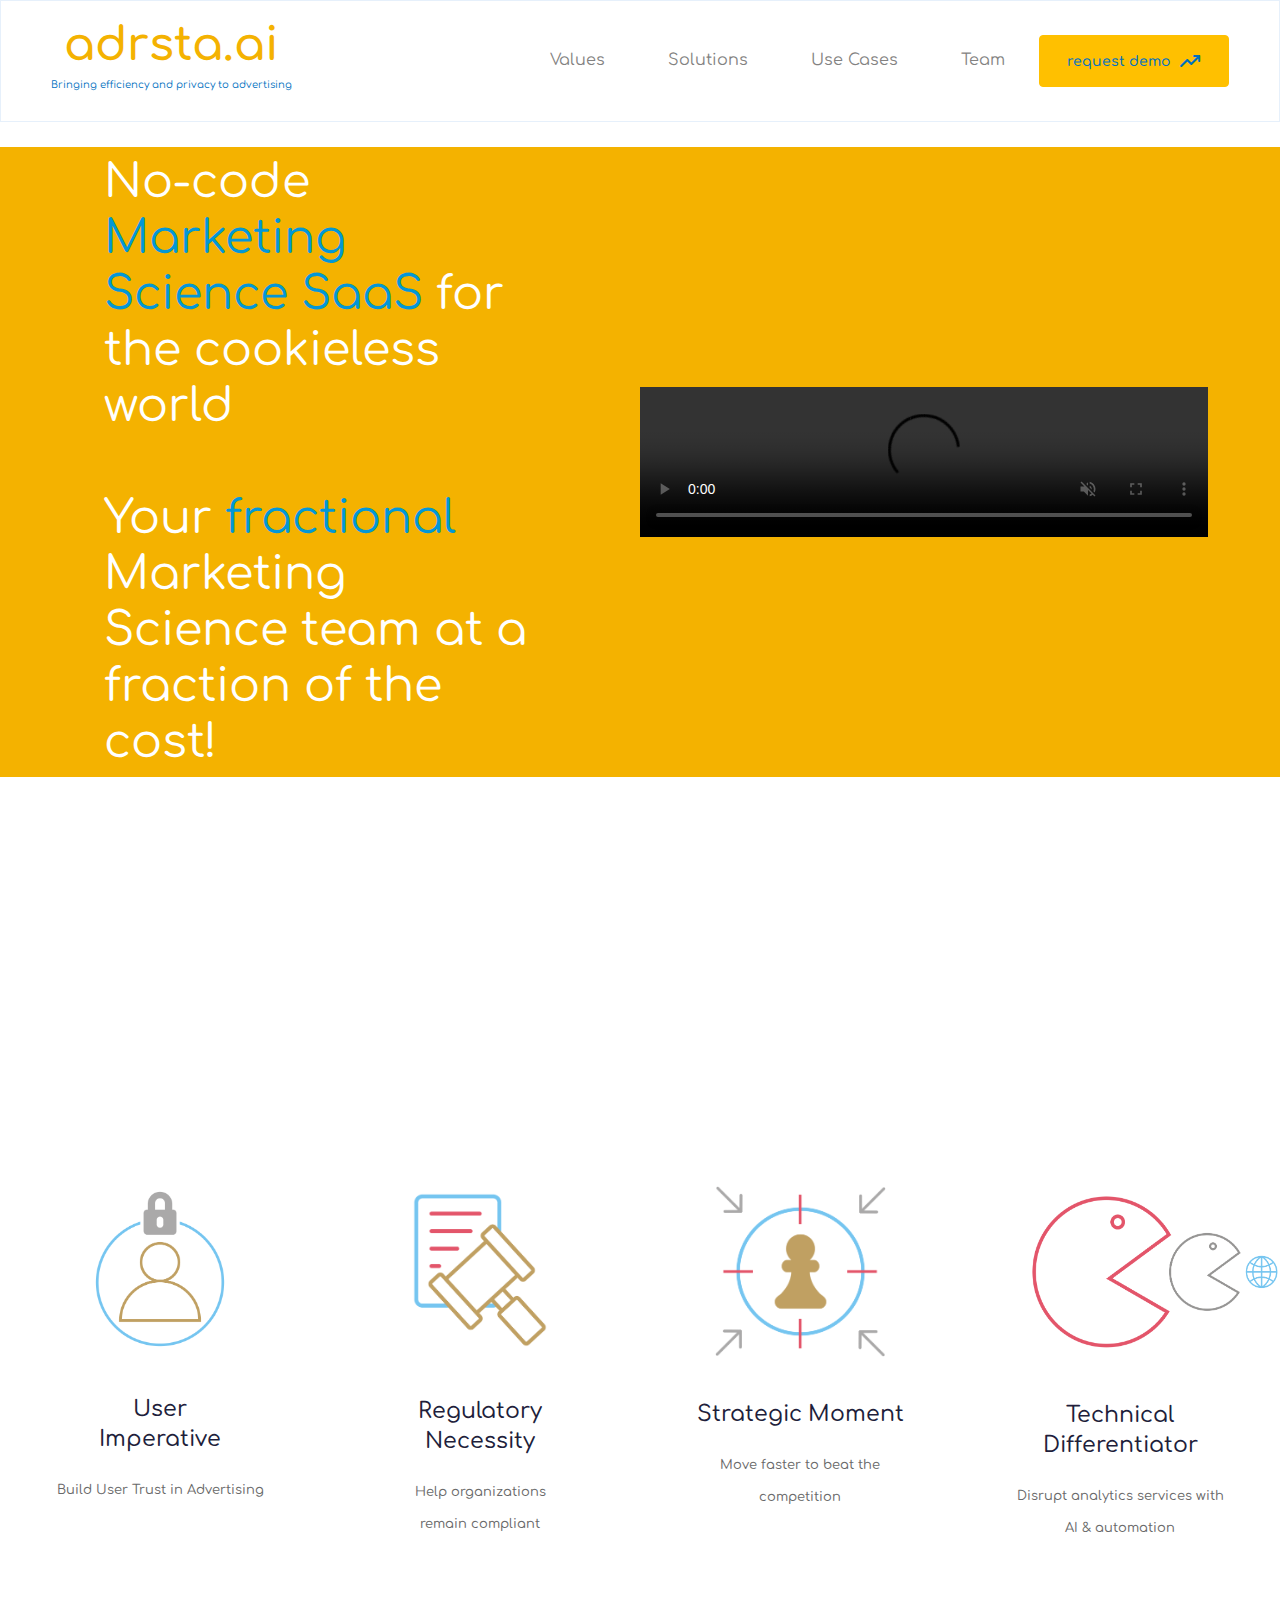
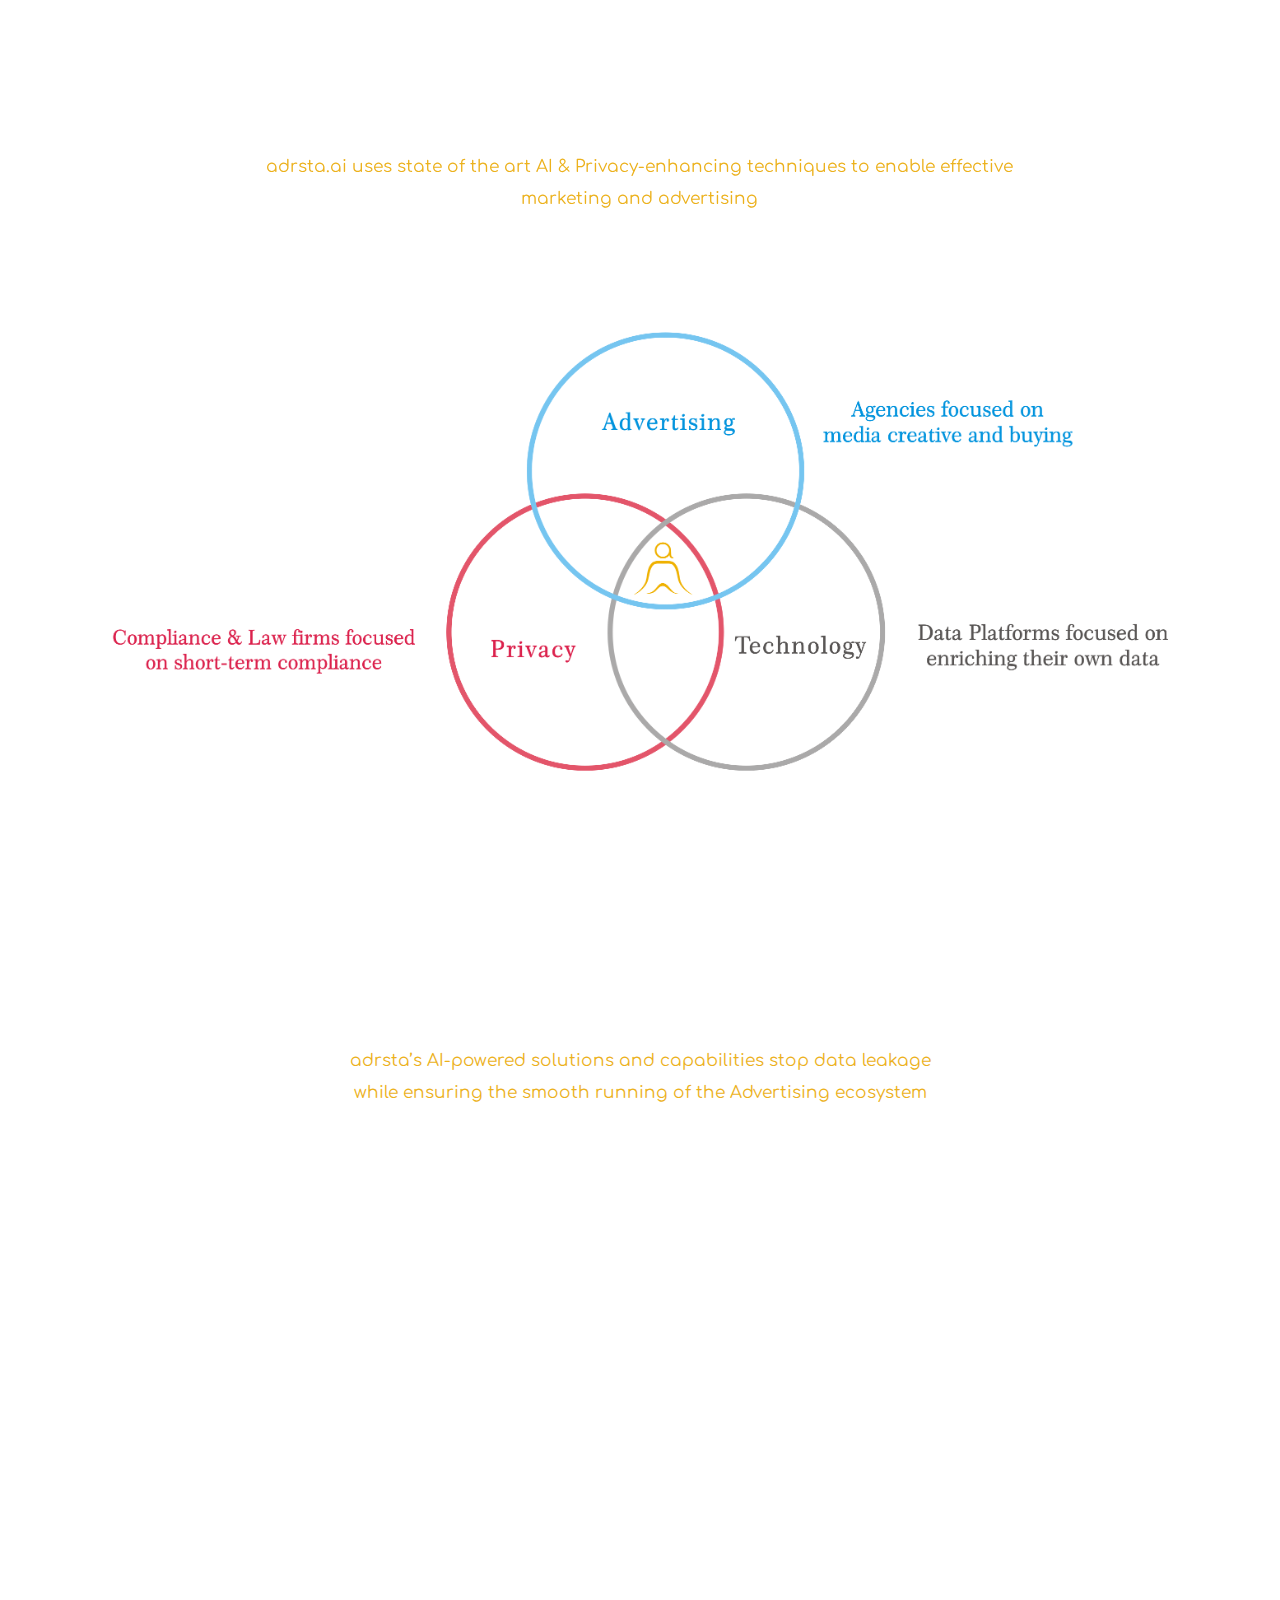
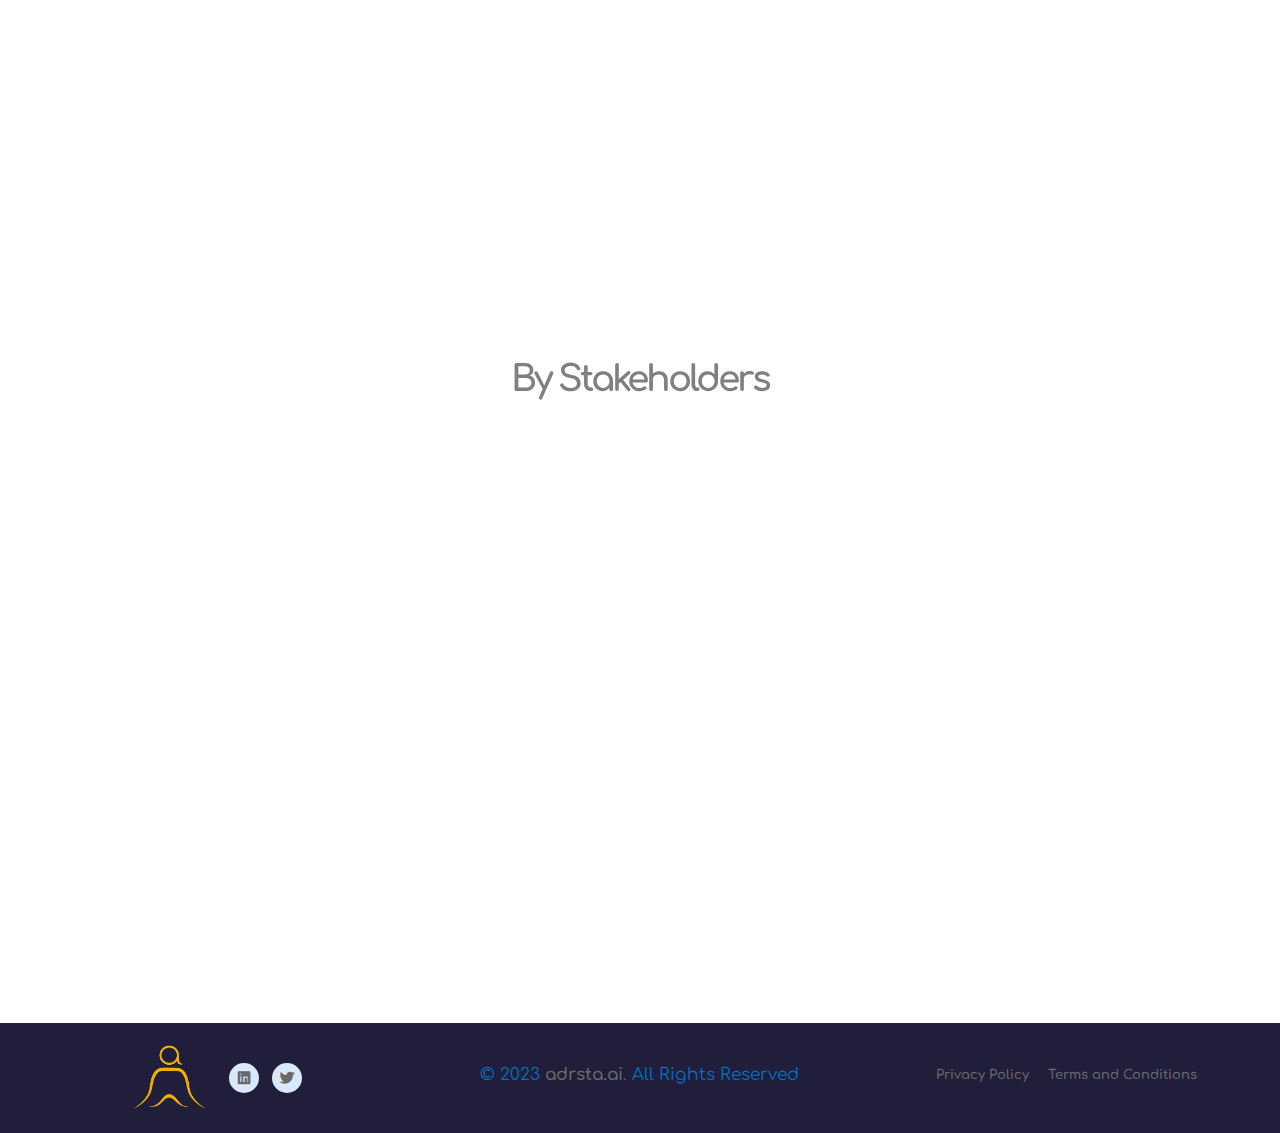
==== commit 0005e485: "Made changes in website title" ====
--- a/index.html
+++ b/index.html
@@ -27,7 +27,7 @@
     <meta name="keywords"
           content="Privacy, Advertising, Technology, Data Science, Platform, Services, Regulation, Publisher, Agency, Advertiser">
     <!-- ======== Page title ============ -->
-    <title>adrsta</title>
+    <title>adrsta.ai</title>
     <!-- ========== Favicon Icon ========== -->
     <link rel="shortcut icon" href="assets/images/logofav.png">
 
@@ -110,11 +110,9 @@
         <div class="container-fluid">
             <div class="row align-items-center justify-content-between">
                 <div class="header-logo">
-                    <div class="logo">
+                    <div style="text-align: center" class="logo">
                         <a href="index.html">
-
-                            <img src="assets/images/logo_type.png" style="max-width: 200px;" alt="logo">
-
+                            <div style="font-size: 46px;color: #f4b201; padding: 8px">adrsta.ai</div>
                         </a>
                         <p style="font-size: 10px;">Bringing efficiency and privacy to advertising</p>
                     </div>
@@ -124,15 +122,10 @@
                     <div class="header-menu d-none d-xl-block">
                         <div class="main-menu" style="margin-left:100px;">
                             <ul>
-                                <!-- <li><a href="#">Home </a>     -->
-                                </li>
                                 <li><a href="values.html">Values</a></li>
-                                <!-- <li><a href="capabilities.html">Use Cases<i class="fas fa-angle-down"></i></a></li> -->
                                 <li><a href="solutions.html">Solutions</a>
-
                                 </li>
                                 <li><a href="capabilities.html">Use Cases</a>
-
                                 </li>
                                 <li><a href="us.html">Team</a></li>
                             </ul>
@@ -284,7 +277,7 @@
             <div class="col-12 col-xl-8 col-md-10 offset-md-2 text-center">
                 <div class="section__title_3 mb-60" data-aos="fade-up" data-aos-delay="100  ">
                     <!-- <h6><img src="./assets/img/home5/bage.svg" alt>Our Services</h6> -->
-                    <h2 style="color: #808080;">What motivated us to build adrsta</h2>
+                    <h2 style="color: #808080;">What motivated us to build adrsta.ai</h2>
                     <p style="padding-top: 20px; color: #808080;"> Societal consciousness of Privacy has reached an
                         inflection point after the last 20 years of bottomless data hoarding. Privacy laws and
                         Technology platforms are just beginning to catch up to users’ demands for greater data
@@ -348,12 +341,12 @@
             <div class="col-12 col-lg-6 col-xl-6 col-md-6 offset-md-2 offset-lg-3 text-center">
                 <div class="section__title_3 " data-aos="fade-up" data-aos-delay="100">
 
-                    <h2 style="color: #808080;"> Why adrsta </h2>
+                    <h2 style="color: #808080;"> Why adrsta.ai </h2>
                 </div>
             </div>
             <div class=" offset-md-2 col-lg-8 text-center">
 
-                <p style="padding: 20px; color:#ecb11c; ">adrsta uses state of the art AI & Privacy-enhancing techniques
+                <p style="padding: 20px; color:#ecb11c; ">adrsta.ai uses state of the art AI & Privacy-enhancing techniques
                     to enable effective marketing and advertising
                 </p>
             </div>
@@ -469,7 +462,7 @@
                     <a href="https://twitter.com/adrstaai?s=11"><i class="fab fa-twitter"></i></a>
                 </div>
                 <div class="col-lg-4 col-sm-6 col-md-4" style="text-align: center; padding: 15px;">
-                    © 2023 <a href="index.html">adrsta</a>. All Rights Reserved
+                    © 2023 <a href="index.html">adrsta.ai</a>. All Rights Reserved
 
                 </div>
                 <div class=" justify-content-center col-lg-4 col-sm-6 col-md-4"
--- a/style.css
+++ b/style.css
@@ -1410,6 +1410,14 @@
   display: flex; flex-direction: column; justify-content: center; width: 50%; padding-right: 72px
 }
 
+.carousel-item-content {
+  min-height: 700px; display: flex; flex-direction: column; justify-content: center; padding: 0 180px
+}
+
+.carousel-item {
+  background-color: #4573c4;
+}
+
 @media (max-width: 600px) {
     .home-header-section {
         background-color: #f4b200;height: unset; margin-top: 30px;
@@ -1428,6 +1436,17 @@
     color: white;
     width: unset;
     padding: 30px;
+  }
+
+  .carousel-item {
+    background-color: #4573c4;
+  }
+
+  .carousel-item-content {
+    min-height: 500px;
+    display: flex; flex-direction: column; justify-content: center; padding: 0 48px;
+    line-height: 56px;
+     font-size: 36px;
   }
 
   .home-header-section-wrapper-right {
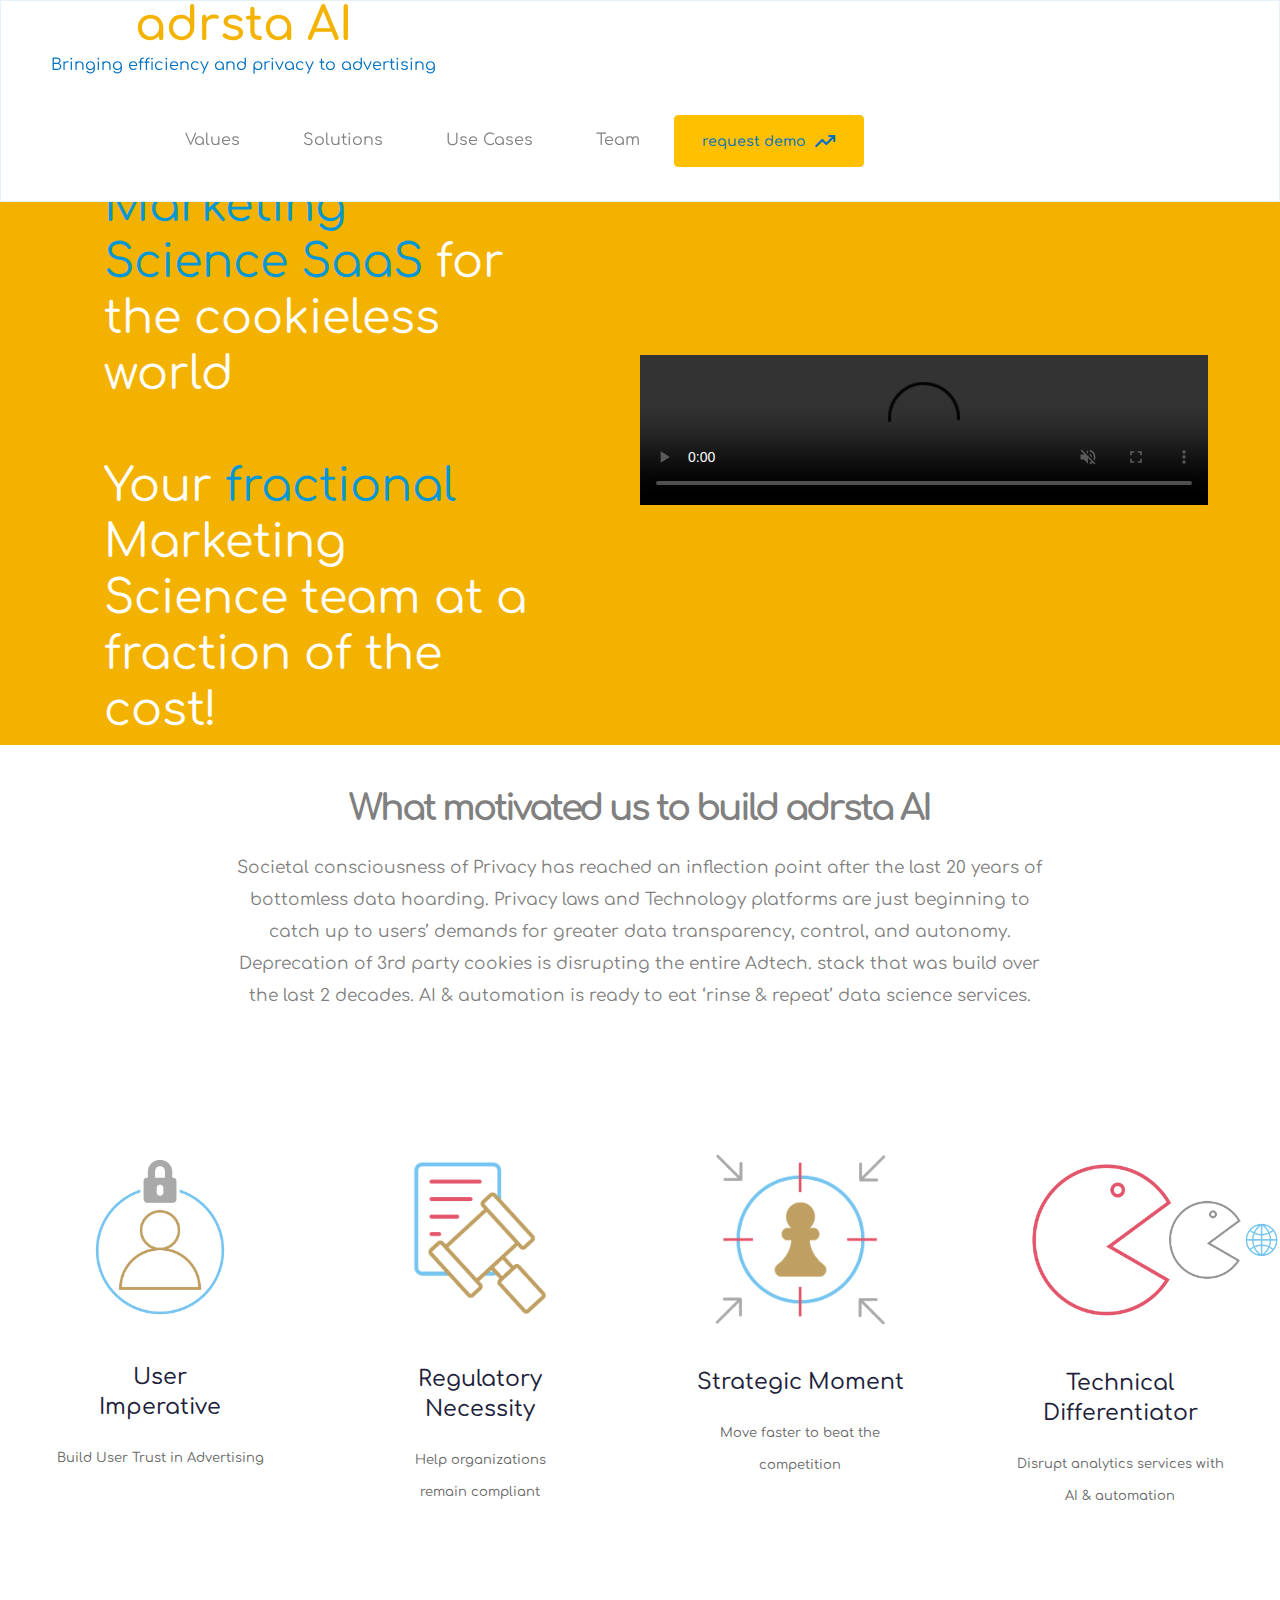
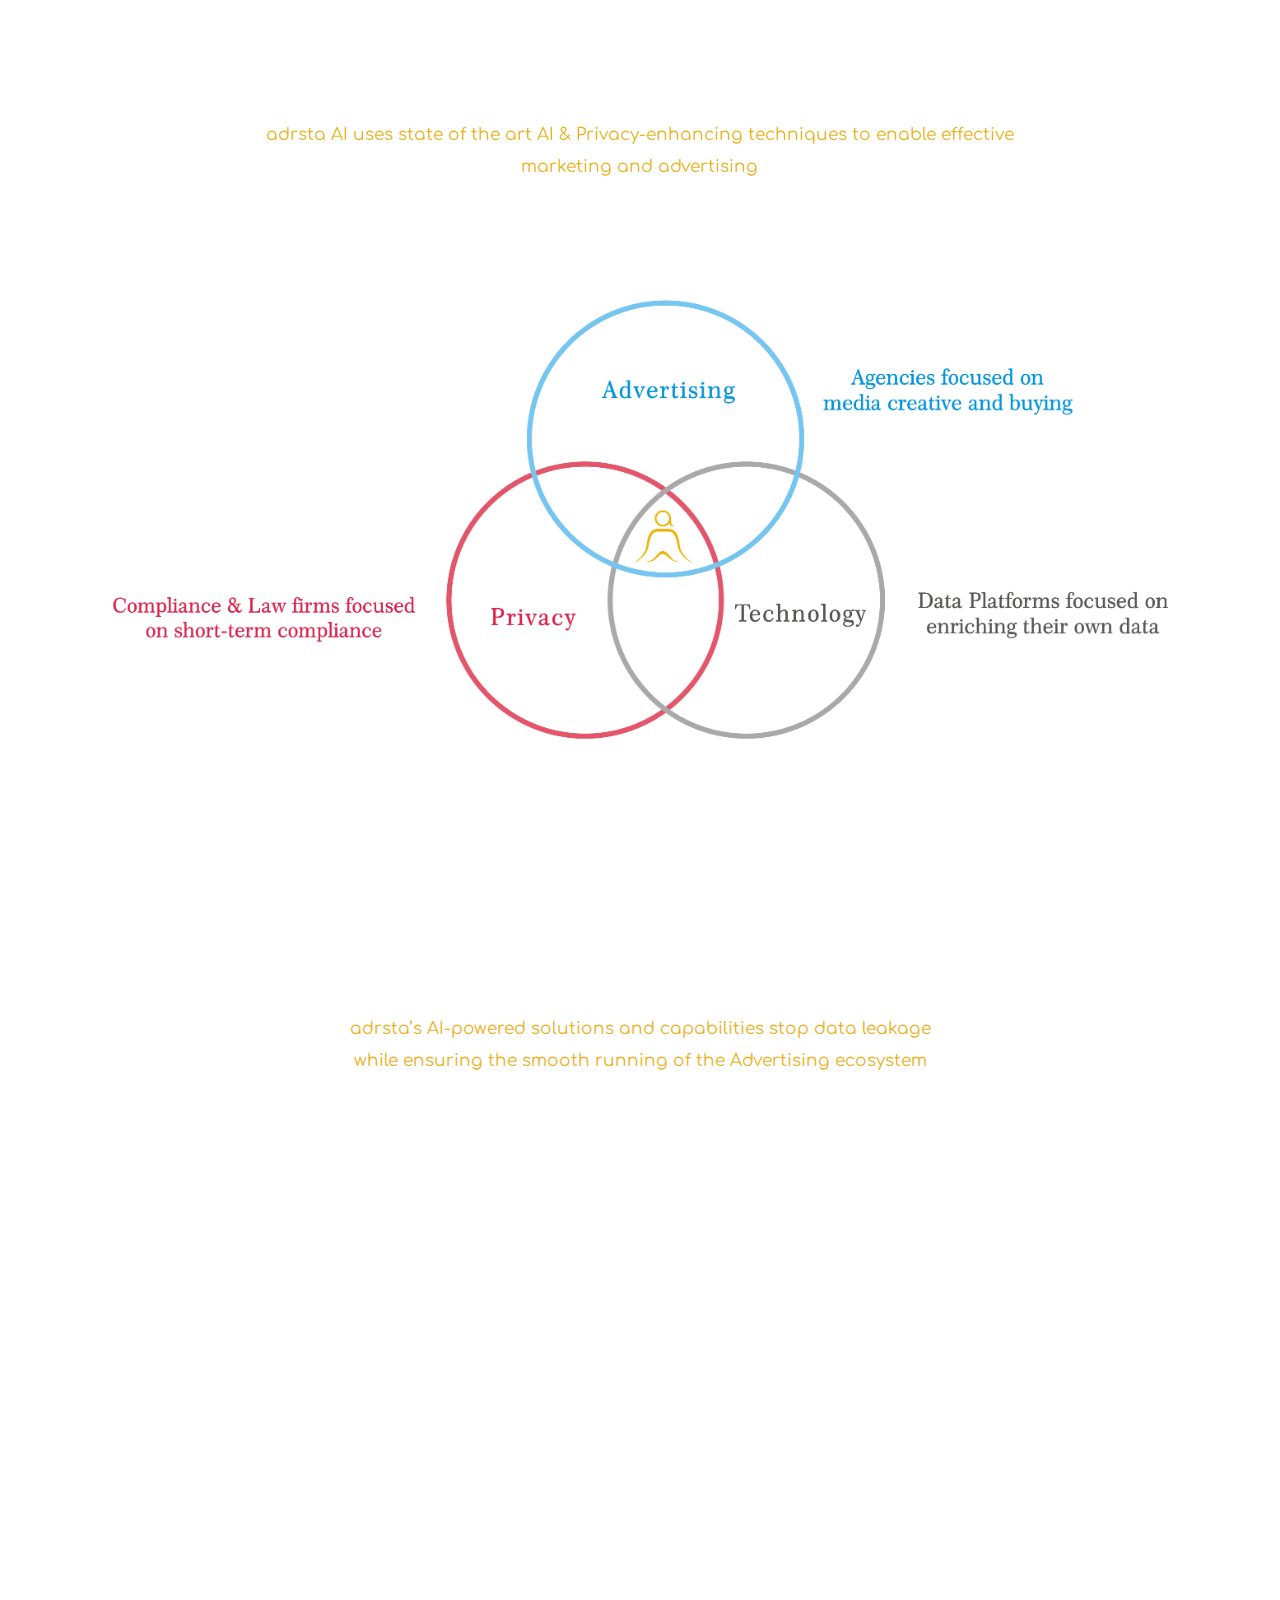
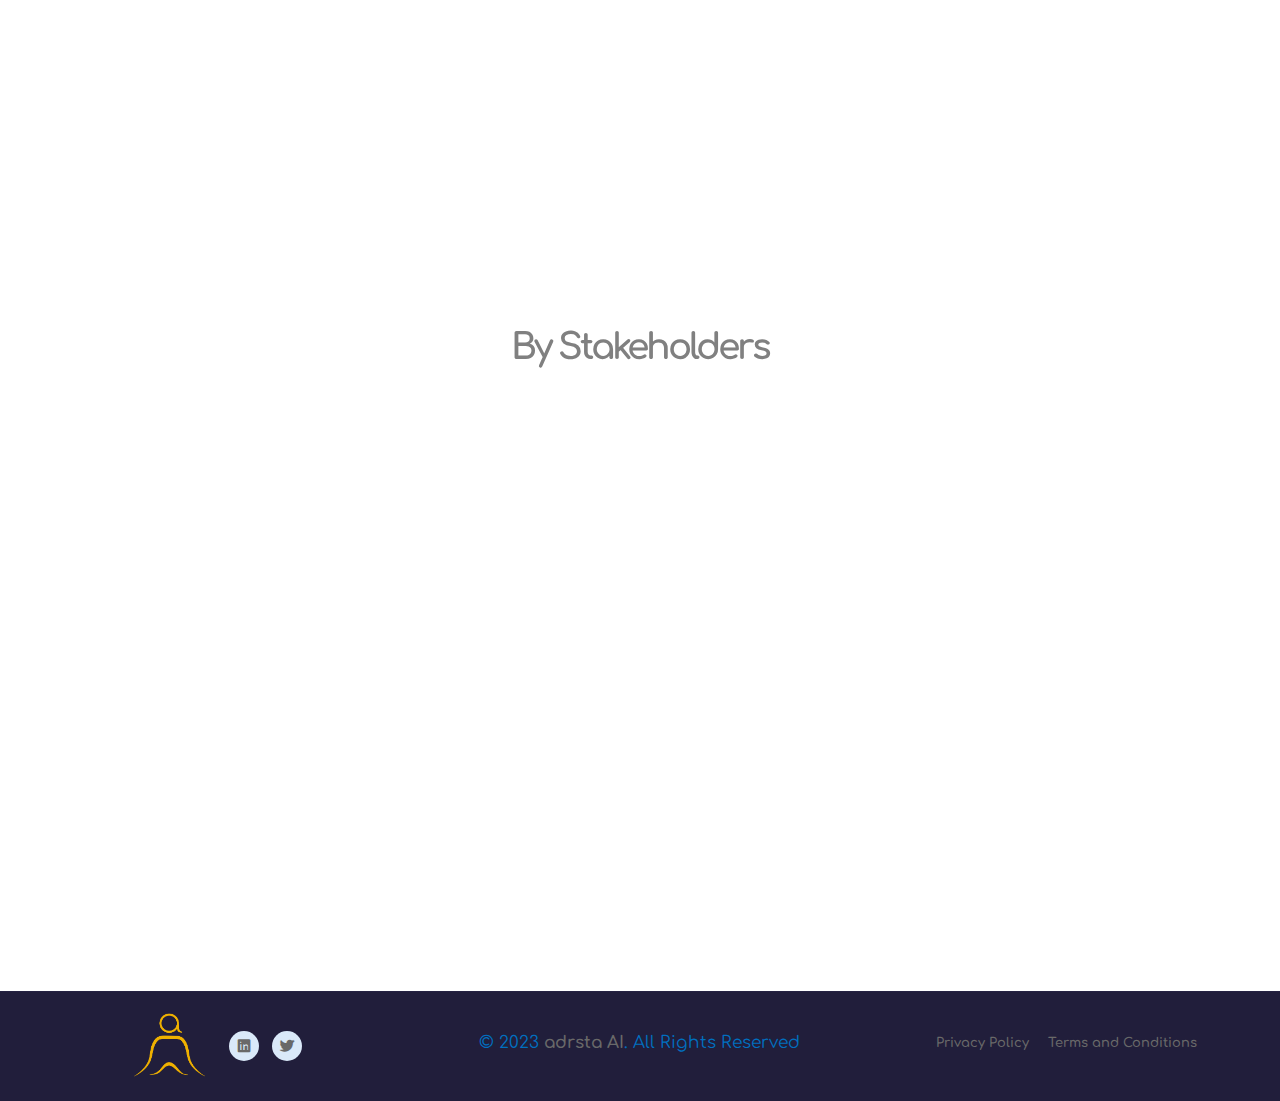
==== commit 807b6af7: "UI changes - logo text, subtitle font size, google analytics tag added" ====
--- a/index.html
+++ b/index.html
@@ -2,7 +2,7 @@
 <html lang="en">
 
 <head>
-    <<!-- Google tag (gtag.js) -->
+    <!-- Google tag (gtag.js) -->
     <script async src="https://www.googletagmanager.com/gtag/js?id=G-08HSHMQTD4"></script>
     <script>
         window.dataLayer = window.dataLayer || [];
@@ -15,7 +15,6 @@
 
         gtag('config', 'G-08HSHMQTD4');
     </script>
-    >
     <!-- ========== Meta Tags ========== -->
     <meta charset="UTF-8">
     <meta http-equiv="X-UA-Compatible" content="IE=edge">
@@ -27,7 +26,7 @@
     <meta name="keywords"
           content="Privacy, Advertising, Technology, Data Science, Platform, Services, Regulation, Publisher, Agency, Advertiser">
     <!-- ======== Page title ============ -->
-    <title>adrsta.ai</title>
+    <title>adrsta AI</title>
     <!-- ========== Favicon Icon ========== -->
     <link rel="shortcut icon" href="assets/images/logofav.png">
 
@@ -112,9 +111,9 @@
                 <div class="header-logo">
                     <div style="text-align: center" class="logo">
                         <a href="index.html">
-                            <div style="font-size: 46px;color: #f4b201; padding: 8px">adrsta.ai</div>
+                            <div style="font-size: 46px;color: #f4b201; padding: 8px">adrsta AI</div>
                         </a>
-                        <p style="font-size: 10px;">Bringing efficiency and privacy to advertising</p>
+                        <p style="font-size: 16px;">Bringing efficiency and privacy to advertising</p>
                     </div>
                 </div>
 
@@ -277,7 +276,7 @@
             <div class="col-12 col-xl-8 col-md-10 offset-md-2 text-center">
                 <div class="section__title_3 mb-60" data-aos="fade-up" data-aos-delay="100  ">
                     <!-- <h6><img src="./assets/img/home5/bage.svg" alt>Our Services</h6> -->
-                    <h2 style="color: #808080;">What motivated us to build adrsta.ai</h2>
+                    <h2 style="color: #808080;">What motivated us to build adrsta AI</h2>
                     <p style="padding-top: 20px; color: #808080;"> Societal consciousness of Privacy has reached an
                         inflection point after the last 20 years of bottomless data hoarding. Privacy laws and
                         Technology platforms are just beginning to catch up to users’ demands for greater data
@@ -341,12 +340,12 @@
             <div class="col-12 col-lg-6 col-xl-6 col-md-6 offset-md-2 offset-lg-3 text-center">
                 <div class="section__title_3 " data-aos="fade-up" data-aos-delay="100">
 
-                    <h2 style="color: #808080;"> Why adrsta.ai </h2>
+                    <h2 style="color: #808080;"> Why adrsta AI </h2>
                 </div>
             </div>
             <div class=" offset-md-2 col-lg-8 text-center">
 
-                <p style="padding: 20px; color:#ecb11c; ">adrsta.ai uses state of the art AI & Privacy-enhancing techniques
+                <p style="padding: 20px; color:#ecb11c; ">adrsta AI uses state of the art AI & Privacy-enhancing techniques
                     to enable effective marketing and advertising
                 </p>
             </div>
@@ -462,7 +461,7 @@
                     <a href="https://twitter.com/adrstaai?s=11"><i class="fab fa-twitter"></i></a>
                 </div>
                 <div class="col-lg-4 col-sm-6 col-md-4" style="text-align: center; padding: 15px;">
-                    © 2023 <a href="index.html">adrsta.ai</a>. All Rights Reserved
+                    © 2023 <a href="index.html">adrsta AI</a>. All Rights Reserved
 
                 </div>
                 <div class=" justify-content-center col-lg-4 col-sm-6 col-md-4"
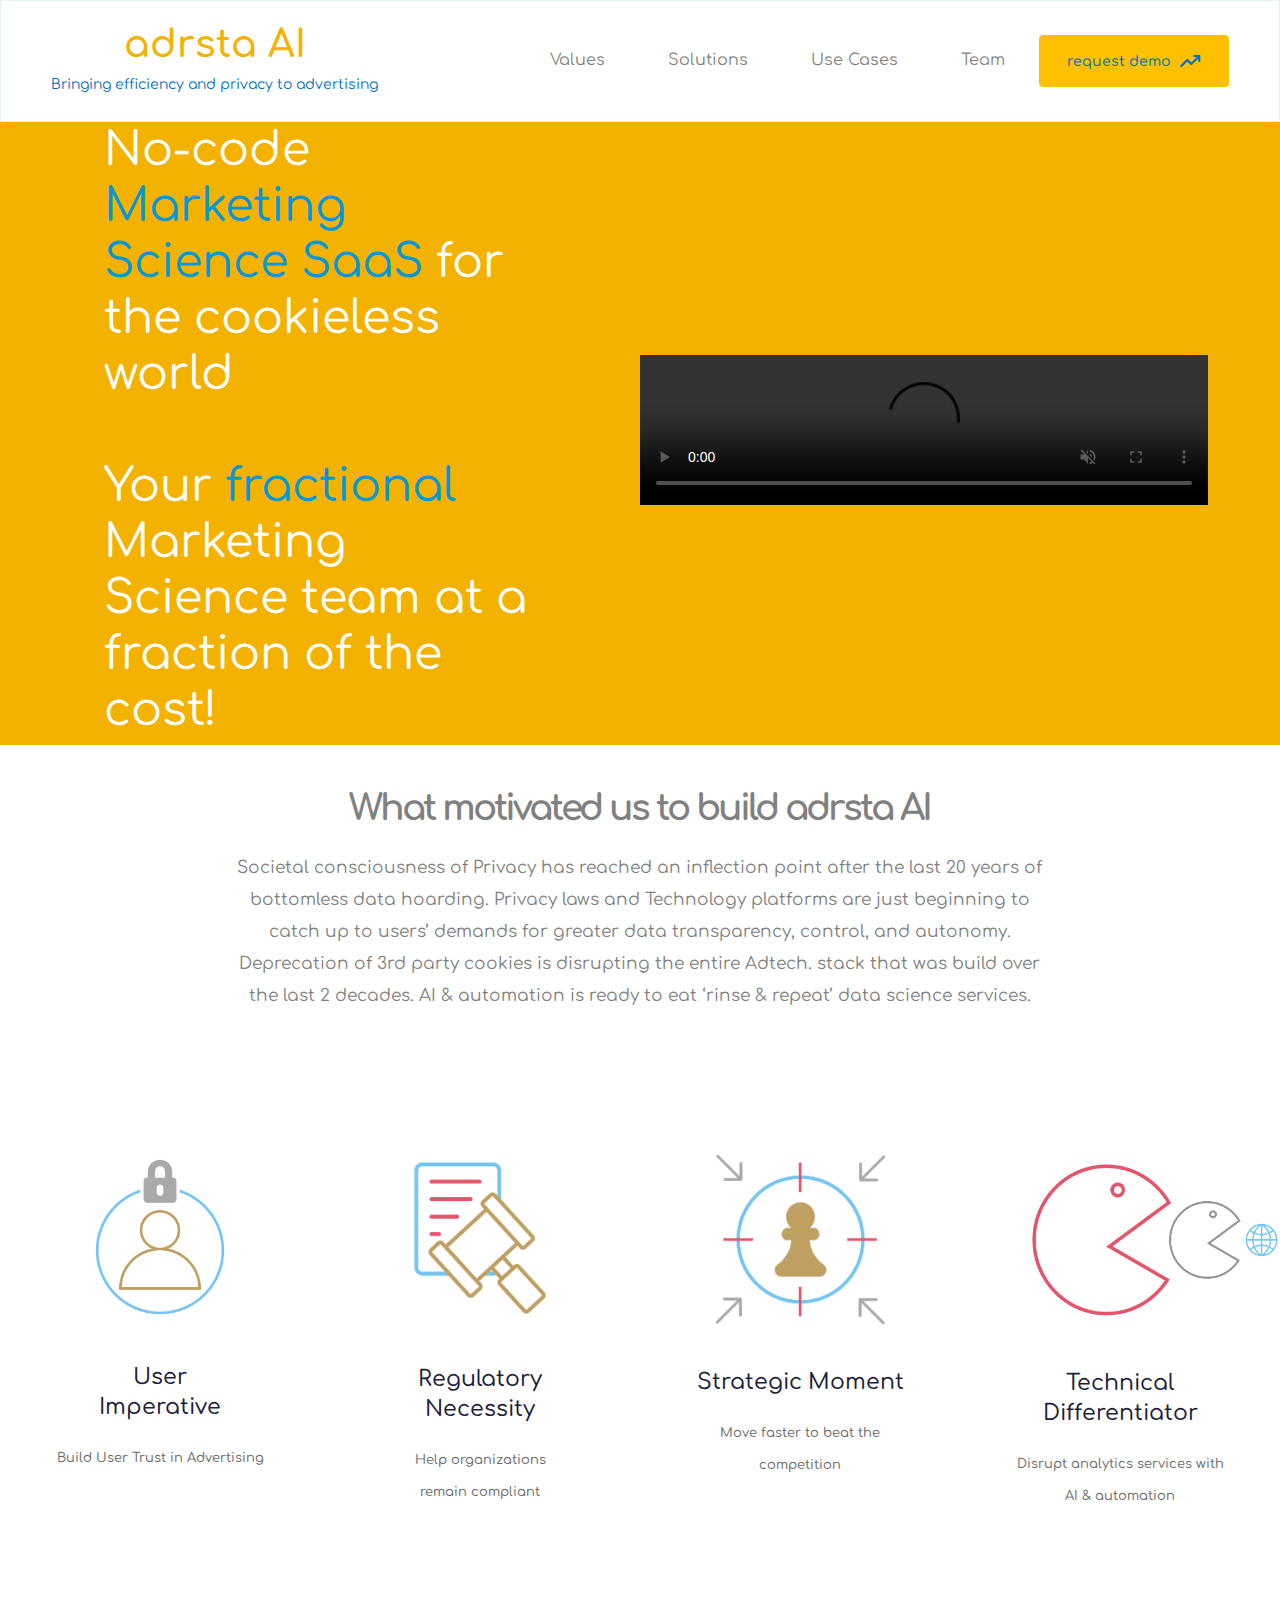
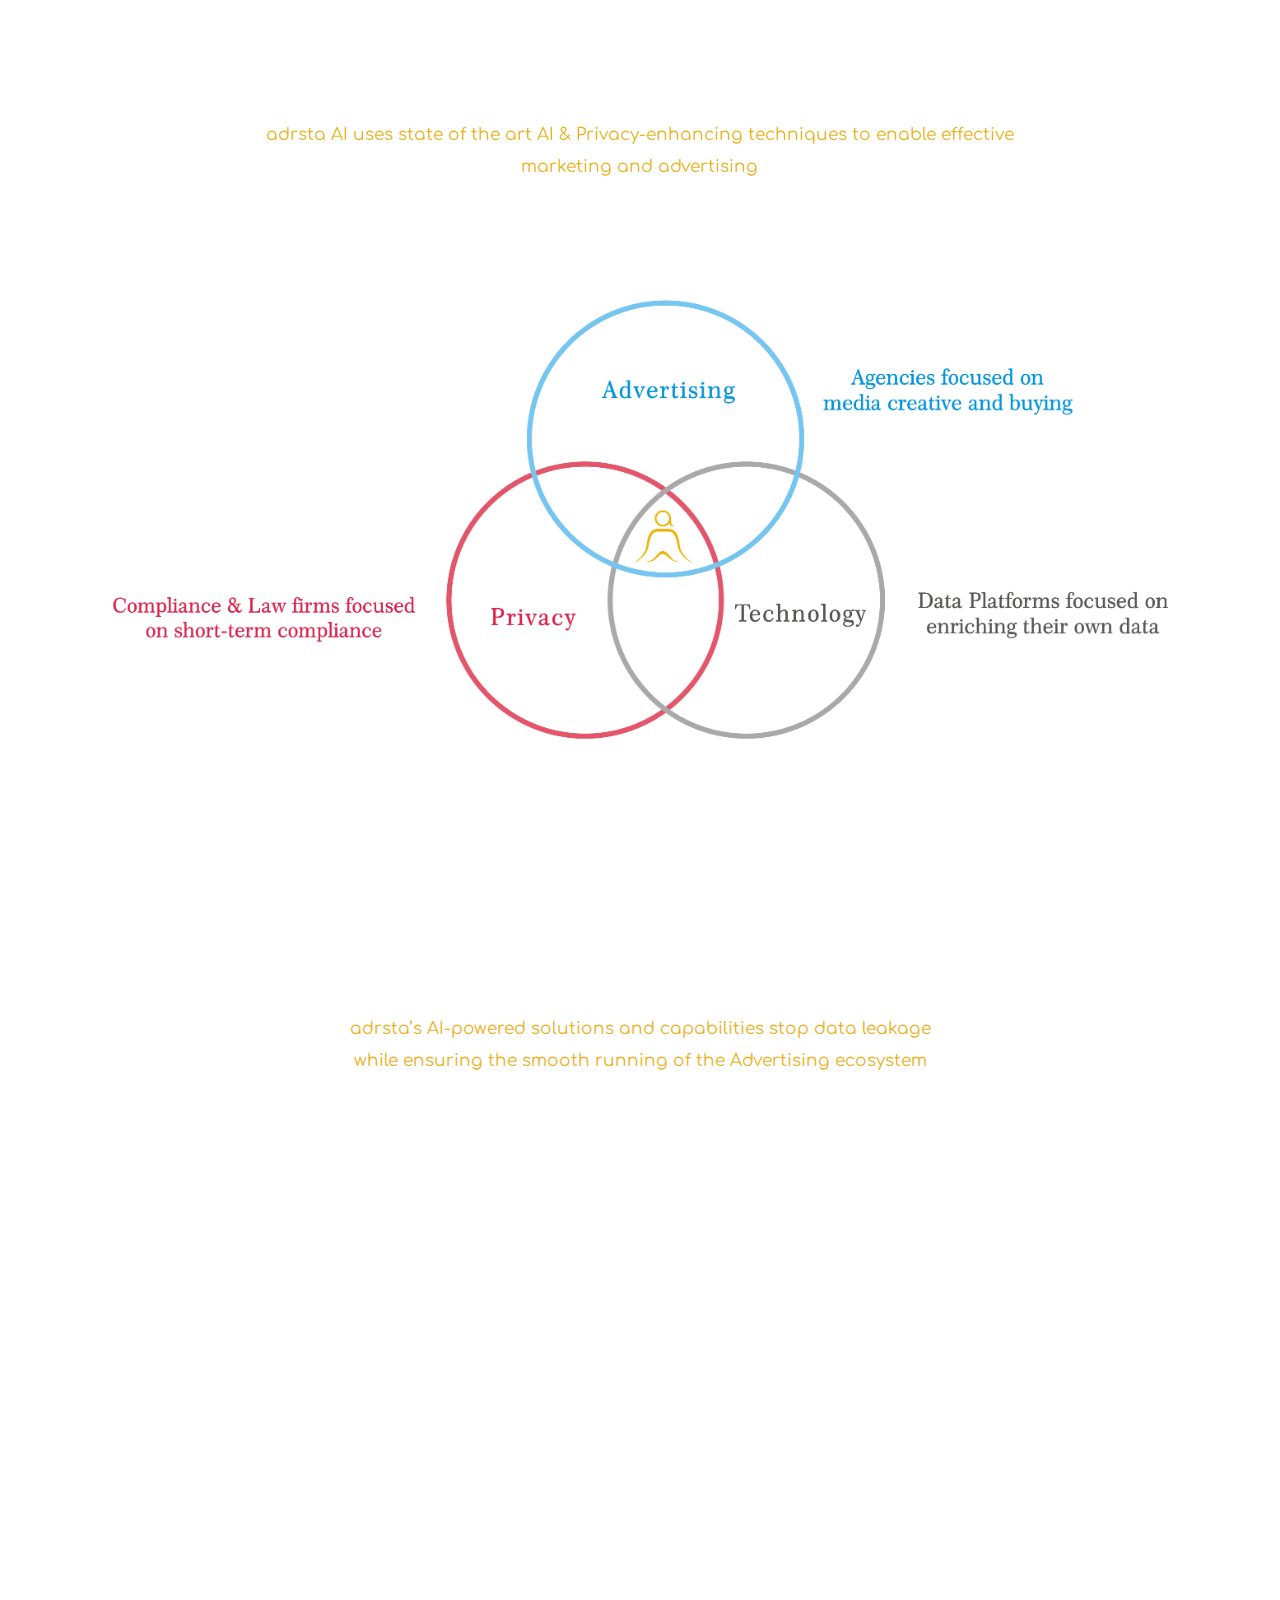
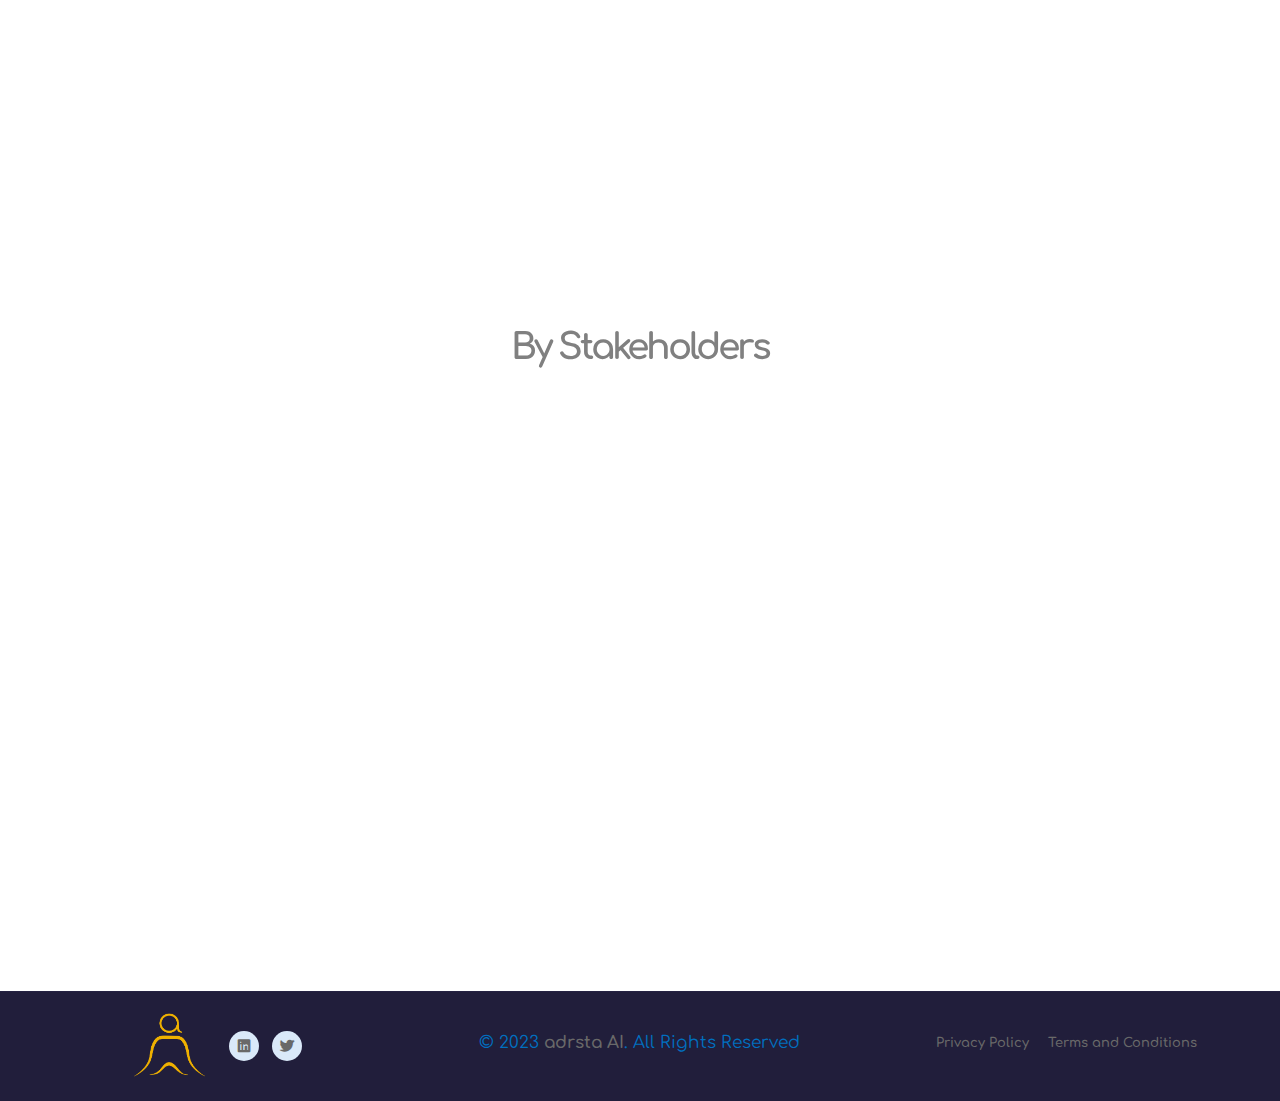
==== commit de3e531a: "font correction for title" ====
--- a/index.html
+++ b/index.html
@@ -111,9 +111,9 @@
                 <div class="header-logo">
                     <div style="text-align: center" class="logo">
                         <a href="index.html">
-                            <div style="font-size: 46px;color: #f4b201; padding: 8px">adrsta AI</div>
+                            <div style="font-size: 38px;color: #f4b201; padding: 8px">adrsta AI</div>
                         </a>
-                        <p style="font-size: 16px;">Bringing efficiency and privacy to advertising</p>
+                        <p style="font-size: 14px;">Bringing efficiency and privacy to advertising</p>
                     </div>
                 </div>
 
